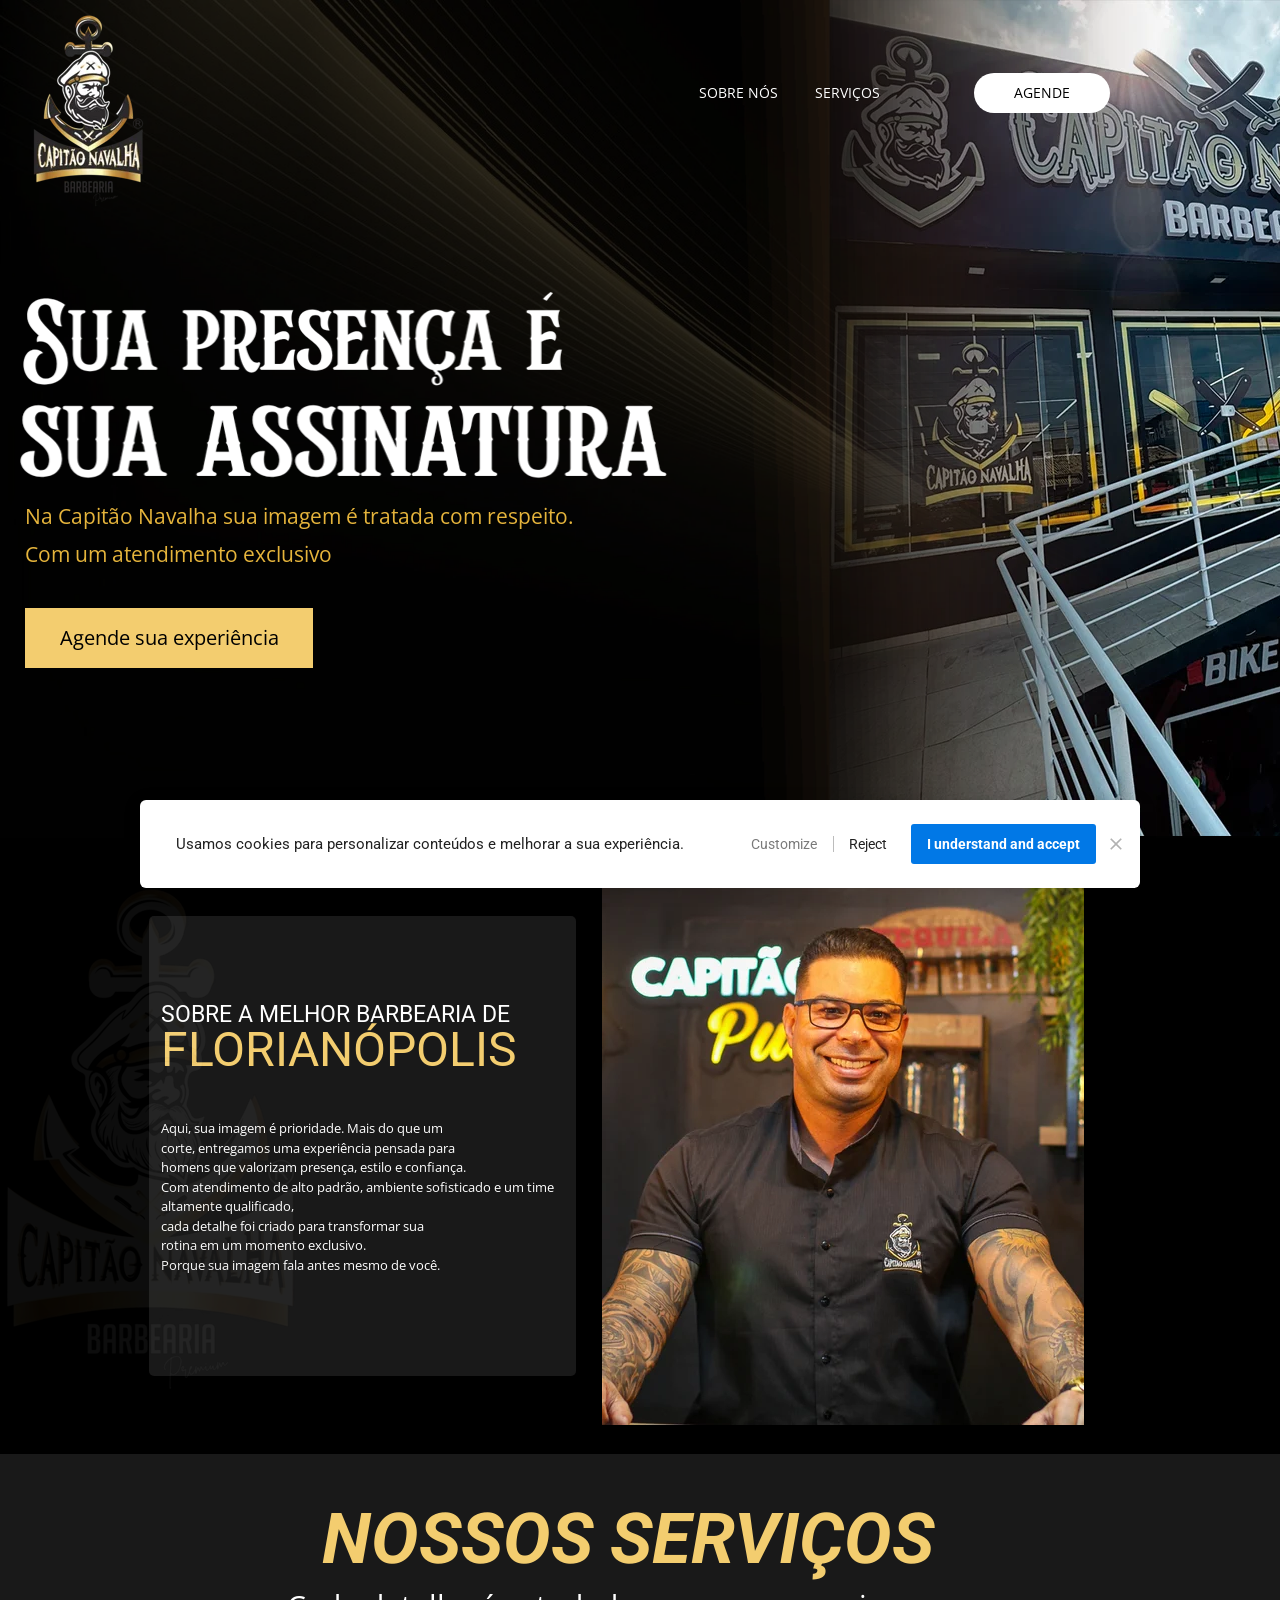
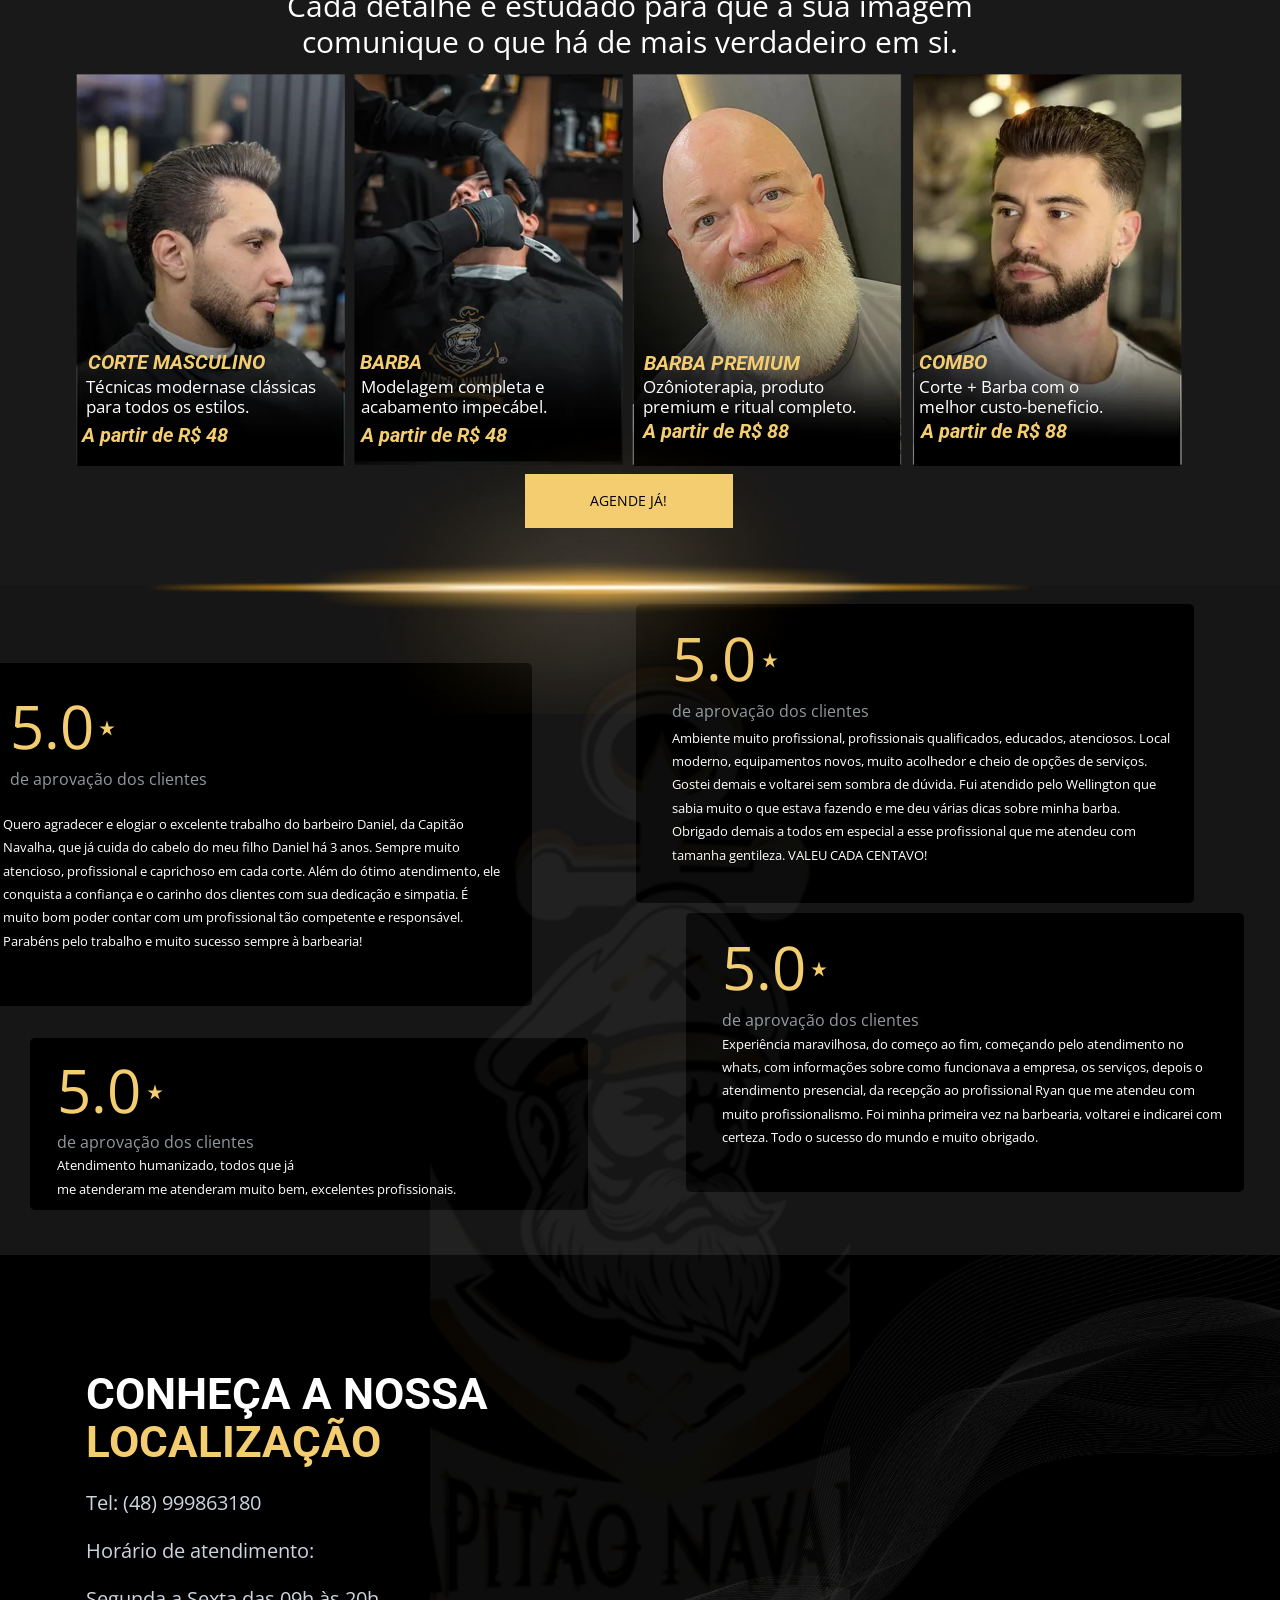
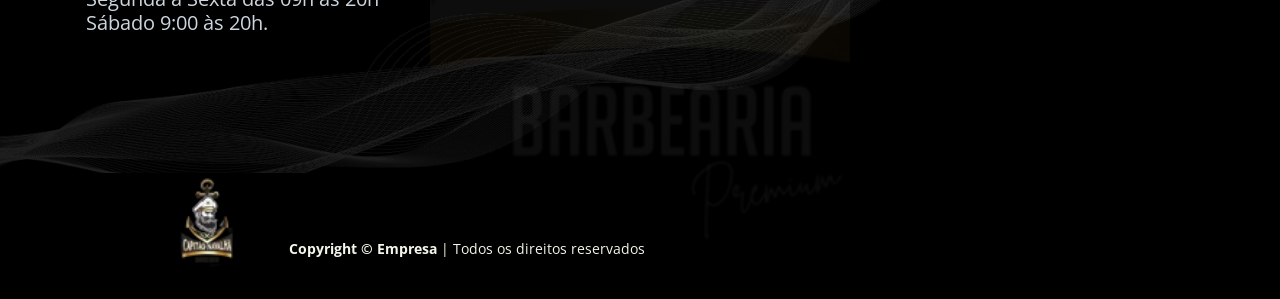
==== index.html @ 0b2a1c3b "Cópia estática da página /clube Co-Authored-By: Claude Opus 5.5 <noreply@anthropic.com> Claude-Sessi" ====
<!DOCTYPE html><html lang="pt-BR" ><head><title>Barbearia Capitã Navalha</title><meta name="viewport" content="width=device-width, initial-scale=1, maximum-scale=1, user-scalable=no, shrink-to-fit=no"><meta name="text-scale" content="scale"><script>(function(){var d=document,h=d.documentElement,p=d.createElement("div");p.style.cssText="position:absolute;left:-9999px;top:-9999px;visibility:hidden;pointer-events:none;font-size:100px;line-height:normal;font-family:serif;white-space:nowrap";p.textContent="Hg";h.appendChild(p);function aplicar(){var z=parseFloat(getComputedStyle(p).fontSize)/100;if(z>1.02){h.style.setProperty("--gp-text-unzoom",String(Math.round(1e4/z)/1e4));}else{h.style.removeProperty("--gp-text-unzoom");}if(location.hash.indexOf("gpzoom")!==-1){var b=d.getElementById("gp-zoom-badge");if(!b){b=d.createElement("div");b.id="gp-zoom-badge";b.style.cssText="position:fixed;left:8px;bottom:8px;z-index:2147483647;background:#000;color:#0f0;font:12px/1.4 monospace;padding:6px 8px;border-radius:4px;pointer-events:none";h.appendChild(b);}b.textContent="z="+z.toFixed(3)+" unzoom="+(h.style.getPropertyValue("--gp-text-unzoom")||"1");}}aplicar();if(window.ResizeObserver){new ResizeObserver(aplicar).observe(p);}window.addEventListener("resize",aplicar,{passive:true});})();</script><script>(function(){if(window.__gLinkInterno)return;window.__gLinkInterno=1;var find=function(b){if(!b)return null;var k=String(b).replace(/^bloco_/,'');return document.querySelector('[data-bid="'+k+'"]')||document.getElementById(b)||document.getElementById('b_'+k)||document.getElementById(k);};document.addEventListener('click',function(e){var a=e.target&&e.target.closest?e.target.closest('.link_interno'):null;if(!a)return;var d=a.getAttribute('data-bloco'),m=a.getAttribute('data-bloco-mobile');var t=(window.innerWidth<720&&m)?(find(m)||find(d)):find(d);if(!t)return;e.preventDefault();var y=t.getBoundingClientRect().top+(window.gScrollTop?window.gScrollTop():(window.pageYOffset||0))-60;if(window.gScrollSet){window.gScrollSet(y,true);}else{window.scroll({top:y,behavior:'smooth'});}},true);})();</script><meta http-equiv="content-type" content="text/html; charset=utf-8"><meta http-equiv="X-UA-Compatible" content="IE=edge,chrome=1"><link rel="icon" href="/favicon.ico"><link rel="apple-touch-icon" href="/favicon.ico"><meta name="description" content="A navalha que é sinônimo de precisão. Em Ingleses, Florianópolis, a Capitão Navalha oferece cortes masculinos, barba e uma experiência pensada pra quem não aceita o comum. Um espaço que une técnica, atitude e cuidado pra homens que levam a própria imagem a sério."><meta name="keywords" content="barbearia em Florianópolis, barbearia Ingleses, barbearia perto de mim, Capitão Navalha barbearia, melhor barbearia Florianópolis, barbearia por assinatura"><meta name="robots" content="noindex" /><meta property="og:locale" content="pt_BR"><meta property="og:type" content="article"><meta property="og:title" content=""><meta property="og:description" content=""><meta property="og:site_name" content=""><meta property="og:url" content="https://www.capitaonavalhabarbearia.com.br/clube"><script type="application/ld+json">{"@context":"https://schema.org","@graph":[{"@type":"WebPage","@id":"https://www.capitaonavalhabarbearia.com.br/clube#webpage","url":"https://www.capitaonavalhabarbearia.com.br/clube","name":"Barbearia Capitã Navalha","description":"A navalha que é sinônimo de precisão. Em Ingleses, Florianópolis, a Capitão Navalha oferece cortes masculinos, barba e uma experiência pensada pra quem não aceita o comum. Um espaço que une técnica, atitude e cuidado pra homens que levam a própria imagem a sério.","inLanguage":"pt-BR","isPartOf":{"@id":"https://www.capitaonavalhabarbearia.com.br/#website"}},{"@type":"WebSite","@id":"https://www.capitaonavalhabarbearia.com.br/#website","url":"https://www.capitaonavalhabarbearia.com.br/"}]}</script><link rel="preconnect" href="https://fonts.googleapis.com"><link rel="dns-prefetch" href="https://fonts.googleapis.com"><link rel="preconnect" href="https://fonts.gstatic.com" crossorigin><link rel="dns-prefetch" href="https://fonts.gstatic.com"><link rel="preload" as="style" href="https://fonts.googleapis.com/css2?family=Roboto:ital,wght@0,400;0,600;0,700;1,400;1,600;1,700&family=Open+Sans:ital,wght@0,400;0,600;0,700;1,400;1,600;1,700&display=swap" onload="this.onload=null;this.rel='stylesheet'"><style id="css_desktop" type="text/css" media="all">@font-face{font-family:"Roboto Fallback";font-weight:100 500;src:local("Arial"),local("Helvetica Neue"),local("Helvetica");size-adjust:89.37%;ascent-override:103.81%;descent-override:27.32%;line-gap-override:0%;}@font-face{font-family:"Roboto Fallback";font-weight:600 900;src:local("Arial Bold"),local("Arial-BoldMT"),local("Helvetica Neue Bold"),local("Helvetica-Bold");size-adjust:88.15%;ascent-override:105.24%;descent-override:27.69%;line-gap-override:0%;}@font-face{font-family:"Roboto Fallback Android";font-weight:100 500;src:local("Roboto");size-adjust:97%;ascent-override:95.64%;descent-override:25.17%;line-gap-override:0%;}@font-face{font-family:"Roboto Fallback Android";font-weight:600 900;src:local("Roboto Bold"),local("Roboto-Bold");size-adjust:95.43%;ascent-override:97.22%;descent-override:25.58%;line-gap-override:0%;}@font-face{font-family:"Open Sans Fallback";font-weight:100 500;src:local("Arial"),local("Helvetica Neue"),local("Helvetica");size-adjust:90.79%;ascent-override:117.73%;descent-override:32.27%;line-gap-override:0%;}@font-face{font-family:"Open Sans Fallback";font-weight:600 900;src:local("Arial Bold"),local("Arial-BoldMT"),local("Helvetica Neue Bold"),local("Helvetica-Bold");size-adjust:89.55%;ascent-override:119.36%;descent-override:32.72%;line-gap-override:0%;}@font-face{font-family:"Open Sans Fallback Android";font-weight:100 500;src:local("Roboto");size-adjust:98.54%;ascent-override:108.47%;descent-override:29.73%;line-gap-override:0%;}@font-face{font-family:"Open Sans Fallback Android";font-weight:600 900;src:local("Roboto Bold"),local("Roboto-Bold");size-adjust:97.25%;ascent-override:109.9%;descent-override:30.12%;line-gap-override:0%;} html,body,div,span,applet,object,iframe,h1,h2,h3,h4,h5,h6,p,blockquote,pre,a,abbr,acronym,address,big,cite,code,del,dfn,em,img,ins,kbd,q,s,samp,small,strike,strong,sub,sup,tt,var,b,u,i,center,dl,dt,dd,ol,ul,li,fieldset,form,label,legend,table,caption,tbody,tfoot,thead,tr,th,td,article,aside,canvas,details,embed,figure,figcaption,footer,header,hgroup,menu,nav,output,ruby,section,summary,time,mark,audio,video{margin:0;padding:0;border:0;vertical-align:baseline;background:none repeat scroll 0 0 transparent;font-family:inherit;font-size:100%;font-style:inherit;font-weight:inherit;outline:0;} html,body{width:100%;-moz-text-size-adjust:100%;-ms-text-size-adjust:100%;-webkit-text-size-adjust:100%;text-size-adjust:100%;font-family:"Open Sans","Open Sans Fallback","Open Sans Fallback Android",sans-serif;font-style:normal;font-weight:400;} input,.select,textarea,input:hover,.select-hover,textarea:hover,input:focus,.select-focus,textarea:focus,input:disabled,.select-disabled,textarea:disabled{background:inherit;outline:0;-webkit-box-shadow:none;box-shadow:none;border:0;-webkit-box-sizing:border-box;-khtml-box-sizing:border-box;-ms-box-sizing:border-box;box-sizing:border-box;-webkit-transition:all .25s ease-out;-o-transition:all .25s ease-out;transition:all .25s ease-out;} form textarea,form input,form option{font-family:"Open Sans","Open Sans Fallback","Open Sans Fallback Android",sans-serif;font-style:normal;font-weight:400;color:inherit;} html{font-size:calc(10px * var(--gp-text-unzoom,1));font-family:sans-serif;height:-webkit-fill-available;height:-moz-fill-available;height:-o-fill-available;height:-ms-fill-available;transform-origin:left top;-webkit-transform-origin:left top;-ms-transform-origin:left top;-moz-transform-origin:left top;-o-transform-origin:left top;} body{color:rgba(0,0,0,0.87);height:auto;min-width:320px;overflow-x:hidden;overflow-y:scroll;font-size:calc(10px * var(--gp-text-unzoom,1));} article,aside,details,figcaption,figure,footer,header,hgroup,menu,nav,section{display:block} ol,ul{list-style:none} a{margin:0;padding:0;font-size:100%;vertical-align:baseline;background:transparent} .preload *{-webkit-transition:none!important;-moz-transition:none!important;-o-transition:none!important;transition:none!important} b,strong{font-weight:bold;} i,em{font-style:italic;} s{text-decoration:line-through;} a:hover{text-decoration:underline;color:inherit;}  .body_bloquear{width:100%;height:100%;overflow-y:scroll;overflow-x:hidden;position:absolute;top:0;left:0;bottom:0;right:0;} .site_borrar{-webkit-filter:blur(2px);filter:blur(2px);pointer-events:none;-ms-touch-action:none;touch-action:none;height:100%;width:100%;position:fixed;} .gpc-e .c *{-webkit-box-sizing:border-box;box-sizing:border-box;outline:0;font-smoothing:antialiased;-webkit-font-smoothing:antialiased;-moz-osx-font-smoothing:antialiased;} .gpc-e .c *:where(:not([class*="typography-"])){line-height:inherit;} .gpc-b{width:100%;min-height:40px;-webkit-box-sizing:border-box;-moz-box-sizing:border-box;box-sizing:border-box;position:relative; background-color:#fff;border-width:0px;border-style:solid;border-color:rgb(0,0,0);border-right:0 none!important;border-left:0 none!important;background-size:auto;background-repeat:no-repeat;background-position:50%;} .gpc-b_sobreposicao{background-color:#fff;top:0;bottom:0;left:0;right:0;position:absolute;z-index:0;width:100%;height:100%;pointer-events:none;opacity:0;} .gpc-e{position:absolute;-webkit-box-sizing:border-box;-moz-box-sizing:border-box;box-sizing:border-box;} .gpc-e .c{position:relative;width:100%;height:100%;-webkit-box-sizing:border-box;box-sizing:border-box;background-size:cover;background-repeat:no-repeat;background-position:50%;opacity:1;-o-tab-size:4;tab-size:4;-moz-tab-size:4;white-space:pre-wrap;word-wrap:break-word;float:left;transition-property:background-color,color,opacity,transform;} .gpc-e.e_html .c{word-break:break-word;white-space:normal;} .gpc-e.e_linha_horizontal{height:auto!important;} .gpc-e.e_linha_horizontal .c{margin:auto 0;width:100%;display:block;border-left:0 none;border-right:0 none;border-top:0 none;margin:5px 0;} .gpc-e.e_linha_vertical{width:auto!important;} .gpc-e.e_linha_vertical .c{margin:0 auto;height:100%;width:auto;display:block;margin:0 5px;} .gpc-e.e_caixa .c{width:100%;height:100%;-webkit-box-sizing:border-box;box-sizing:border-box;-webkit-background-size:auto auto;background-size:auto;background-repeat:no-repeat;background-position:50%;border-top-left-radius:0px;border-top-right-radius:0px;border-bottom-left-radius:0px;border-bottom-right-radius:0px;} .gpc-e.e_circulo .c{width:100%;height:100%;-webkit-box-sizing:border-box;box-sizing:border-box;-webkit-background-size:auto auto;background-size:auto;background-repeat:no-repeat;background-position:50%;} .centralizar{position:relative;width:960px;margin:0 auto;-webkit-box-sizing:border-box;box-sizing:border-box;text-align:left;} .gpc-e.dm{display:none} .gpc-e.dd,.gpc-e.dd.gpc-e.dm{display:block} .gpc-e.esconder_desktop,.gpc-e.gpc-e.dd.esconder_desktop,.gpc-e.gpc-e.dm.esconder_desktop,.gpc-b.esconder_desktop{display:none;} @media all and (max-width:800px){ .gpc-e.esconder_desktop,.gpc-e.gpc-e.dd.esconder_desktop,.gpc-e.gpc-e.dm.esconder_desktop,.gpc-b.esconder_desktop{display:block;} .gpc-e.esconder_mobile,.gpc-b.esconder_mobile{display:none!important} .gpc-e.dd{display:none} .gpc-e.dm,.gpc-e.dd.gpc-e.dm{display:block} } #site{min-width:980px;overflow:hidden;} .link_popup,.link_interno,.link_externo{cursor:pointer} .gpc-e .c.e_botao{cursor:pointer;user-select:none;-webkit-transition:transform,background-color,color,opacity .25s ease-out;-o-transition:transform,background-color,color,opacity .25s ease-out;transition:transform,background-color,color,opacity .25s ease-out;overflow:hidden;line-height:1.3;text-decoration:none;background-color:rgb(30,136,229);background-image:none;color:rgb(255,255,255);border:0px;border-radius:3px;text-align:center;white-space:normal;padding:0 8px;align-content:center;display:-webkit-box;display:-webkit-flex;display:-ms-flexbox;display:flex;-webkit-box-direction:normal;-webkit-flex-direction:column;-ms-flex-direction:column;flex-direction:column;-webkit-box-align:center;-webkit-align-items:center;-ms-flex-align:center;align-items:center;-webkit-box-pack:center;-webkit-justify-content:center;-ms-flex-pack:center;justify-content:center;flex-wrap:nowrap;} .gpc-e .c .gpc_botao span{-webkit-transition:color,opacity .25s ease-out;-o-transition:color,opacity .25s ease-out;transition:color,opacity .25s ease-out;} .gpc-e .c.e_botao.sombra_botao,.gpc-e .c .gpc_botao span.sombra_botao{-moz-box-shadow:0 1px 3px rgba(1,1,1,.5);box-shadow:0 1px 3px rgba(1,1,1,.5);} .gpc-e .c.e_botao.sombra_3d,.gpc-e .c .gpc_botao span.sombra_3d{height:calc(100% - 5px)} .gpc-e .c.e_html blockquote{display:none} .gpc-e .c.e_html .fb-comments{width:100%!important;height:100%!important;} .gpc-e .c.e_html iframe{max-width:100%!important;max-height:100%!important;} .gpc-e .c.link_interno{cursor:pointer} .e_circulo{border-radius:50%} .gpc-e.e_imagem .c .imagem_fundo{width:100%;height:100%;background-repeat:no-repeat;border:0px transparent solid;border-radius:inherit;object-fit:cover;object-position:center;} .gpc-e.e_imagem .c picture{display:block;overflow:hidden;width:100%;height:100%;position:relative;} option:disabled{display:none} .gpc-e.e_video .c{width:100%;height:100%;}  @keyframes se_key{0%{opacity:.5;}100%{opacity:1;}} @-o-keyframes se_key{0%{opacity:.5;}100%{opacity:1;}} @-ms-keyframes se_key{0%{opacity:.5;}100%{opacity:1;}} @-moz-keyframes se_key{0%{opacity:.5;}100%{opacity:1;}} @-webkit-keyframes se_key{0%{opacity:.5;}100%{opacity:1;}} .se_imagem .c,.se_video,.se_fonte,.se_caixa .c,.se_contador span,.se_slider .imagem{color:transparent!important;background:rgba(128,128,128,.05);background-repeat:no-repeat;background-image:none!important;animation:.8s ease infinite alternate se_key;-webkit-animation:.8s ease infinite alternate se_key;-o-animation:.8s ease infinite alternate se_key;text-shadow:none!important;} .se_imagem .c{filter:none!important;} .gpc-e.se_video{overflow:hidden;} .se_fonte *{color:transparent!important;text-shadow:none!important;} .se_fonte input,.se_fonte select,.se_fonte textarea,.se_fonte label{opacity:0!important;-moz-opacity:0;filter:alpha(opacity=0);-ms-filter:"alpha(Opacity=0)";transition:0 none;} .ll_background{background-image:none!important;} .gpc-e a:link,.gpc-e a:visited,.gpc-e a{text-decoration:none;} .gpc-e.e_titulo a:hover,.gpc-e.e_texto a:hover,.gpc-e.e_titulo a:hover *,.gpc-e.e_texto a:hover *{text-decoration:underline;text-decoration-color:currentColor;} .aviso_fundo{opacity:0;-moz-opacity:0;filter:alpha(opacity=0);-ms-filter:"alpha(Opacity=0)";position:fixed;top:0;bottom:0;left:0;right:0;background:rgba(0,0,0,.84);z-index:100000;-webkit-transition:all 200ms ease;-moz-transition:all 200ms ease;-ms-transition:all 200ms ease;-o-transition:all 200ms ease;transition:all 200ms ease;} .aviso_texto{opacity:0;-moz-opacity:0;filter:alpha(opacity=0);-ms-filter:"alpha(Opacity=0)";position:fixed;margin:auto;left:0;right:0;color:#fff;top:0;bottom:0;z-index:100001;text-align:center;vertical-align:middle;font-size:50px;line-height:2;-webkit-transition:all 200ms ease;-moz-transition:all 200ms ease;-ms-transition:all 200ms ease;-o-transition:all 200ms ease;transition:all 200ms ease;font-family:"",sans-serif;font-style:normal;font-weight:bold;display:flex;flex-direction:row;flex-wrap:nowrap;justify-content:center;align-items:center;align-content:center;} .aviso_texto_carregando{width:60px;aspect-ratio:2;--_g:no-repeat radial-gradient(circle closest-side,#f9f9f9 84%,#0000);background:var(--_g) 0% 50%,var(--_g) 50% 50%,var(--_g) 100% 50%;background-size:calc(100%/3) 50%;animation:l3 1s infinite linear;position:fixed;margin:auto;left:0;right:0;top:0;bottom:0;} @keyframes l3{ 20%{background-position:0% 0%,50% 50%,100% 50%} 40%{background-position:0% 100%,50% 0%,100% 50%} 60%{background-position:0% 50%,50% 100%,100% 0%} 80%{background-position:0% 50%,50% 50%,100% 100%} } .mostrar_aviso{opacity:1;-moz-opacity:1;filter:alpha(opacity=100);-ms-filter:"alpha(Opacity=100)"} .esconder{display:none} .video-background{pointer-events:none;width:100%;height:100%;z-index:0;} .video-background iframe{width:140%;height:150%;margin:-18% -20%;} body .gm_fundo{position:absolute;bottom:0;} @media all and (max-width:800px){ .aviso_texto{font-size:35px;} #site{min-width:360px;} .centralizar{width:360px;} .gpc_modal{min-width:175px!important;} } ::-webkit-scrollbar{width:6px;height:6px;background-color:#f9f9f9;} ::-webkit-scrollbar-track{background-color:#f9f9f9;} ::-webkit-scrollbar-thumb{background-color:rgba(0,0,0,0.24);border-radius:6px;-webkit-border-radius:6px;} ::-webkit-scrollbar-thumb:hover{background-color:rgba(0,0,0,0.38);} .carregando{width:30px;height:30px;margin:auto;top:0;bottom:0;right:0;left:0;position:absolute;background-size:30px;background-repeat:no-repeat;background-position:center;background-image:url("[data-uri]");}  @supports (-webkit-marquee-repetition:infinite) and (object-fit:fill){.gpc-e .c{word-break:break-word;white-space:normal;}} @media not all and (min-resolution:.001dpcm){@media{.gpc-e .c{word-break:break-word;white-space:normal;}}}  .e_animacoes{opacity:0;-moz-opacity:0;filter:alpha(opacity=0);-ms-filter:"alpha(Opacity=0)";}  :where(.gpc-e.e_botao *){font-family:"Open Sans","Open Sans Fallback","Open Sans Fallback Android",sans-serif;font-style:normal;font-weight:400;} @media all and (max-width:800px){:where(.gpc-e.e_botao *){font-family:"Open Sans","Open Sans Fallback","Open Sans Fallback Android",sans-serif;font-style:normal;font-weight:400;}}         .gpc-e.e_html{transform:none!important;} .gpc-e.e_html .c,.gpc-e.e_html .c *{will-change:auto;} .gp-page{isolation:isolate;}.gp-page *{box-sizing:border-box;}.gp-page .block{position:relative;width:100%;}.gp-page .block>.overlay{position:absolute;top:0;left:0;right:0;bottom:0;z-index:0;}.gp-page .block>.center{position:relative;width:980px;margin:0 auto;height:100%;}.gp-page .element{position:absolute;z-index:0;}.gp-page .e_animacoes{opacity:0;}#e_3589933_1_177997451587679199{width:136px;height:40.2px;left:824.049px;top:73.1187px;transform:translate(0px,0px);z-index:2198}#e_3589933_1_177997451587679199 .gpr2{background:var(--g-color-base);text-decoration:none;float:left;z-index:2198;color:var(--g-color-base-text);text-align:center;border-radius:var(--g-border-large-radius);border-width:0;border-style:var(--g-border-large-style);border-color:var(--g-border-large-color)}#e_3589933_1_177997451587679199 .gpr2:hover{background-color:var(--g-color-primary);color:var(--g-color-primary-text)}#e_3589933_1_177997451587679199 .gpr2:hover span{color:var(--g-color-primary-text)}#e_3589933_1_177997451587697899 .c .imagem_fundo{position:relative;}#e_3589933_1_177997451587697899 .c picture img{object-fit:cover}#e_3589933_1_177997451587697899 .c .imagem_fundo.fallback_background{background-position:-58px -25px;background-size:247px 247px;background-image:url(/assets/editor/94834-095df312f68f9edefce0312d747ef24f.png) !important}#e_3589933_1_177997451587697899{height:205px;width:135px;left:-124.625px;top:7.85px;z-index:2199;transform:translate(0px,0px)}#e_3589933_1_177997451587697899 .gpr4{z-index:2199;filter:hue-rotate(0deg) saturate(1) brightness(1) contrast(1) invert(0) sepia(0) blur(0px) grayscale(0)}#e_3589933_1_177997451587669741{width:91px;left:548.956px;top:79.2063px;z-index:2200;transform:translate(0px,0px)}#e_3589933_1_177997451587669741 .gpr6{text-align:left;opacity:1;z-index:2200}#e_3589933_1_177997451587669741 .gpr7{color:var(--g-color-base)}#e_3589933_1_177997451587670454{width:92px;left:664.956px;top:79.2063px;z-index:2201;transform:translate(0px,0px)}#e_3589933_1_177997451587670454 .gpr9{text-align:left;opacity:1;z-index:2201}#e_3589933_1_177997451587670454 .gpr10{color:var(--g-color-base)}#e_3589933_1_177997451587617176{left:-124.643px;top:498.339px;z-index:2202;width:583.645px;transform:translate(0px,0px)}#e_3589933_1_177997451587617176 .gpr12{z-index:2202;text-align:left}#e_3589933_1_177997451587617176 .gpr13{color:var(--g-color-custom-0)}#e_3589933_1_177997451587617176 .gpr14{color:var(--g-color-custom-0)}#e_3589933_1_177997451587611309{left:-124.643px;top:608.264px;z-index:2203;width:287.483px;height:59.6663px;transform:translate(0px,0px)}#e_3589933_1_177997451587611309 .gpr16{background:var(--g-color-primary);text-decoration:none;float:left;z-index:2203;color:var(--g-color-primary-text);text-align:center;border-radius:0px}#e_3589933_1_177997451587611309 .gpr16:hover{background-color:var(--g-color-base);color:var(--g-color-base-text)}#e_3589933_1_177997451587611309 .gpr16:hover span{color:var(--g-color-base-text)}#e_3589933_1_177997451587684516 .c .imagem_fundo{position:relative;}#e_3589933_1_177997451587684516 .c picture img{object-fit:cover}#e_3589933_1_177997451587684516 .c .imagem_fundo.fallback_background{background-position:-205px -255px;background-size:1261px 841px;background-image:url(/assets/editor/94834-9816a0ccdcbc9296d488e620d6b38864.png) !important}#e_3589933_1_177997451587684516{z-index:2204;left:-133.789px;top:261.995px;width:583.95px;height:132.45px;transform:translate(0px,0px)}#e_3589933_1_177997451587684516 .gpr18{z-index:2204;filter:hue-rotate(0deg) saturate(1) brightness(1) contrast(1) invert(0) sepia(0) blur(0px) grayscale(0)}#e_3589933_1_177997451587649113 .c .imagem_fundo{position:relative;}#e_3589933_1_177997451587649113 .c picture img{object-fit:cover}#e_3589933_1_177997451587649113 .c .imagem_fundo.fallback_background{background-position:-240px -490px;background-size:1472px 983px;background-image:url(/assets/editor/94834-9816a0ccdcbc9296d488e620d6b38864.png) !important}#e_3589933_1_177997451587649113{z-index:2205;left:-141.8px;top:386.825px;width:681.85px;height:148.55px;transform:translate(0px,0px)}#e_3589933_1_177997451587649113 .gpr20{z-index:2205;filter:hue-rotate(0deg) saturate(1) brightness(1) contrast(1) invert(0) sepia(0) blur(0px) grayscale(0)}#e_3589933_1_177997465731482127 .c .imagem_fundo{position:relative;}#e_3589933_1_177997465731482127 .c picture img{object-fit:fill}#e_3589933_1_177997465731482127 .c .imagem_fundo.fallback_background{background-position:0px 0px;background-size:836px 836px;background-image:url(/assets/editor/94834-b8b4b1a5c21b4b3afad31fd7caec2bc0.png) !important}#e_3589933_1_177997465731482127{z-index:1;height:836px;width:836px;left:459px;top:0px;transform:translate(0px,0px)}#e_3589933_1_177997465731482127 .gpr22{z-index:1;filter:hue-rotate(0deg) saturate(1) brightness(1) contrast(1) invert(0) sepia(0) blur(0px) grayscale(0)}#b_3589933_1_177997451587632654{background:var(--g-color-custom-4);height:838px;background-image:url(/assets/img/8.png);background-position:1.4635% 12.0219%;background-size:cover;background-repeat:no-repeat;background-attachment:scroll;overflow:visible}#b_3589933_1_177997451587632654.fallback_background{background-position:1.4635% 12.0219%;background-size:cover;background-image:url(/assets/editor/94834-00dfa1122a8582320f7718d0be00a348.png) !important}#b_3589933_1_177997451587632654 .gpr24{background:var(--g-color-base);opacity:0}#e_3589933_1_177997454217968211{width:427px;height:460px;left:-0.7px;top:78px;transform:translate(0px,0px);z-index:2133}#e_3589933_1_177997454217968211 .gpr26{background:var(--g-color-muted);z-index:2133;opacity:1;filter:hue-rotate(0deg) saturate(1) brightness(1) contrast(1) invert(0) sepia(0) blur(0px) grayscale(0);background-size:cover;background-position:50% 50%;background-repeat:no-repeat;border-radius:var(--g-border-small-radius);border-width:0;border-style:var(--g-border-small-style);border-color:var(--g-border-small-color)}#e_3589933_1_177997454217943751{left:10.779px;top:165.209px;z-index:2134;width:367px;transform:translate(0px,0px)}#e_3589933_1_177997454217943751 .gpr28{text-align:left;opacity:1;z-index:2134}#e_3589933_1_177997454217943751 .gpr29{color:var(--g-color-base)}#e_3589933_1_177997454217960252{left:10.754px;top:281.291px;z-index:2135;width:404px;transform:translate(0px,0px)}#e_3589933_1_177997454217960252 .gpr31{text-align:left;opacity:1;z-index:2135}#e_3589933_1_177997454217960252 .gpr32{color:var(--g-color-base)}#e_3589933_1_177997454217960252 .gpr33{color:var(--g-color-base)}#e_3589933_1_177997454217960252 .gpr34{color:var(--g-color-base)}#e_3589933_1_177997454217960252 .gpr35{color:var(--g-color-base)}#e_3589933_1_177997454217960252 .gpr36{color:var(--g-color-base)}#e_3589933_1_177997454217960252 .gpr37{color:var(--g-color-base)}#e_3589933_1_177997454217960252 .gpr38{color:var(--g-color-base)}#e_3589933_1_177997454217960252 .gpr39{color:var(--g-color-base)}#e_3589933_1_177997454217960252 .gpr40{color:var(--g-color-base)}#e_3589933_1_177997454217960252 .gpr41{color:var(--g-color-base)}#e_3589933_1_177997454217968292{left:10.78px;top:188.255px;z-index:2136;width:375px;transform:translate(0px,0px)}#e_3589933_1_177997454217968292 .gpr43{text-align:left;opacity:1;z-index:2136}#e_3589933_1_177997454217968292 .gpr44{color:var(--g-color-primary)}#e_3589933_1_177997492961954313{z-index:2271;width:482px;height:570px;left:452px;top:16.5px;transform:translate(0px,0px)}#e_3589933_1_177997492961954313 .gpr46{z-index:2271;filter:hue-rotate(0deg) saturate(1) brightness(1) contrast(1) invert(0) sepia(0) blur(0px) grayscale(0)}#e_3589933_1_177997492961954313 .gpr47{background:var(--g-color-base);display:block;font-size:calc(24px * var(--gp-text-unzoom,1));height:24px;color:var(--g-color-base-text);border-color:var(--g-color-custom-3) var(--g-color-base-text) var(--g-color-custom-3) var(--g-color-custom-3)}#e_3589933_1_177997492961954313 .gpr48{background:var(--g-color-base);display:block;font-size:calc(24px * var(--gp-text-unzoom,1));height:24px;color:var(--g-color-base-text);border-color:var(--g-color-custom-3) var(--g-color-base-text) var(--g-color-custom-3) var(--g-color-custom-3)}#e_3589933_1_177997492961954313 .gpr49{background-image:url(/assets/img/9.png);opacity:0;width:100%;transition:linear;transform:matrix(1,0,0,1,-482,0)}#gsi_imagem_1779997158969.fallback_background{background-image:url(/assets/editor/94834-980a0b258bc61bc53dc203889ec5bc7a.png) !important}#e_3589933_1_177997492961954313 .gpr50{background-image:url(/assets/img/11.jpeg);opacity:1;transition:transform 400ms linear;width:100%;transform:matrix(1,0,0,1,0,0)}#gsi_imagem_3589933_1_1779974929619543131.fallback_background{background-image:url(/assets/editor/94834-a34af8e26b8be513197458bbc6d26437.jpeg) !important}#e_3589933_1_177997492961954313 .gpr51{background-image:url(/assets/img/13.png);opacity:0;transition:linear;width:100%;transform:matrix(1,0,0,1,482,0)}#gsi_imagem_1779975409891.fallback_background{background-image:url(/assets/editor/94834-6937e1dc2d646be1f490ae327471b99a.png) !important}#e_3589933_1_177997492961954313 .gpr52{background-image:url(/assets/img/15.png);opacity:0;transition:linear;width:100%;transform:matrix(1,0,0,1,-482,0)}#gsi_imagem_1779997989636.fallback_background{background-image:url(/assets/editor/94834-9fca2f9eade92419c85bc5bd84d21b56.png) !important}#e_3589933_1_177997492961954313 .gpr53{background-image:url(/assets/img/17.png);opacity:0;transition:linear;width:100%;transform:matrix(1,0,0,1,-482,0)}#gsi_imagem_1779997104326.fallback_background{background-image:url(/assets/editor/94834-e85290f1e6c0596e61c79afe61dfa273.png) !important}#e_3589933_1_177997492961954313 .gpr54{background-image:url(/assets/img/19.png);opacity:0;transition:linear;width:100%;transform:matrix(1,0,0,1,-482,0)}#gsi_imagem_1779997110705.fallback_background{background-image:url(/assets/editor/94834-8cf56e01d2f6fe5f84e1498958325c6a.png) !important}#e_3589933_1_177997492961954313 .gpr55{background-image:url(/assets/img/21.png);opacity:0;transition:linear;width:100%;transform:matrix(1,0,0,1,-482,0)}#gsi_imagem_1779997118212.fallback_background{background-image:url(/assets/editor/94834-f0521b9572fd868363079085a9bfceb5.png) !important}#e_3589933_1_177997492961954313 .gpr56{background-image:url(/assets/img/23.png);opacity:0;transition:linear;width:100%;transform:matrix(1,0,0,1,-482,0)}#gsi_imagem_1779997125085.fallback_background{background-image:url(/assets/editor/94834-886bd356efdf90e3d6aad9b4dc2d0471.png) !important}#e_3589933_1_177997492961954313 .gpr57{background-image:url(/assets/img/25.png);opacity:0;transition:linear;width:100%;transform:matrix(1,0,0,1,-482,0)}#gsi_imagem_1779975402708.fallback_background{background-image:url(/assets/editor/94834-6a69b10858d296d19b9140615148a5b1.png) !important}#e_3589933_1_177997492961954313 .gpr58{background-image:url(/assets/img/27.png);opacity:0;transition:linear;width:100%;transform:matrix(1,0,0,1,-482,0)}#gsi_imagem_1779997133414.fallback_background{background-image:url(/assets/editor/94834-5672cb8dda57334ba13e5bf30dff0a0f.png) !important}#e_3589933_1_177997492961954313 .gpr59{background-image:url(/assets/img/29.png);opacity:0;transition:linear;width:100%;transform:matrix(1,0,0,1,-482,0)}#gsi_imagem_1779997140133.fallback_background{background-image:url(/assets/editor/94834-6d708388ce13a534f53bf25732011d48.png) !important}#e_3589933_1_177997492961954313 .gpr60{background-image:url(/assets/img/31.png);opacity:1;width:100%;transition:transform 400ms linear;transform:matrix(1,0,0,1,-482,0)}#gsi_imagem_1779997151964.fallback_background{background-image:url(/assets/editor/94834-8de06c71f55cd22885c0cf9b91723cd3.png) !important}#e_3589933_1_177997492961954313 .gpr61{z-index:2271}#e_3589933_1_177997650388107051 .c .imagem_fundo{position:relative;}#e_3589933_1_177997650388107051 .c picture img{object-fit:fill}#e_3589933_1_177997650388107051 .c .imagem_fundo.fallback_background{background-position:0px 0px;background-size:546px 546px;background-image:url(/assets/editor/94834-6d3b9de0017f7ba904e561fcce6231e6.png) !important}#e_3589933_1_177997650388107051{z-index:2277;height:546px;width:546px;left:-267.1px;top:16.55px;transform:translate(0px,0px)}#e_3589933_1_177997650388107051 .gpr63{z-index:2277;filter:hue-rotate(0deg) saturate(1) brightness(1) contrast(1) invert(0) sepia(0) blur(0px) grayscale(0);opacity:0.05}#b_3589933_1_177997454217997236{background:var(--g-color-custom-4);height:616px;overflow:visible}#b_3589933_1_177997454217997236 .gpr65{background:var(--g-color-base);opacity:0}#e_3589933_1_177997457034937212{left:-115.435px;top:34.7176px;z-index:2208;width:1187.07px;transform:translate(0px,0px)}#e_3589933_1_177997457034937212 .gpr67{z-index:2208;text-align:center}#e_3589933_1_177997457034937212 .gpr68{color:var(--g-color-primary)}#e_3589933_1_177997457034933886{left:44.0395px;top:133.932px;z-index:2211;width:871.959px;transform:translate(0px,0px)}#e_3589933_1_177997457034933886 .gpr70{z-index:2211;text-align:center}#e_3589933_1_177997457034933886 .gpr71{color:var(--g-color-base)}#e_3589933_1_177997457034933886 .gpr72{color:var(--g-color-base)}@keyframes e_3589933_1_177997457034906038_animacao{0%{transform:rotateY(-100deg);transform-origin:center;opacity:0;}100%{transform:rotateY(0deg);transform-origin:center;opacity:1;}}#e_3589933_1_177997457034906038{left:375.063px;top:619.883px;z-index:2212;width:207.904px;height:53.975px;transform:translate(0px,0px)}#e_3589933_1_177997457034906038 .gpr74{background:var(--g-color-primary);text-decoration:none;float:left;z-index:2212;color:var(--g-color-primary-text);text-align:center;border-radius:0px}#e_3589933_1_177997457034906038 .gpr74:hover{background-color:var(--g-color-custom-4);color:var(--g-color-custom-4-text)}#e_3589933_1_177997457034906038 .gpr74:hover span{color:var(--g-color-custom-4-text)}#e_3589933_1_177997457034900316 .c .imagem_fundo{position:relative;}#e_3589933_1_177997457034900316 .c picture img{object-fit:cover}#e_3589933_1_177997457034900316 .c .imagem_fundo.fallback_background{background-position:0px -21px;background-size:1136px 445px;background-image:url(/assets/editor/94834-f603eb348c0aa2db2176278acddea264.png) !important}#e_3589933_1_177997457034900316{z-index:2209;left:-89.331px;top:213.994px;width:1136px;height:398px;transform:translate(0px,0px)}#e_3589933_1_177997457034900316 .gpr76{z-index:2209;filter:hue-rotate(0deg) saturate(1) brightness(1) contrast(1) invert(0) sepia(0) blur(0px) grayscale(0)}#e_3589933_1_177997457034931137{left:-63.697px;top:522.588px;z-index:2213;width:277.864px;transform:translate(0px,0px)}#e_3589933_1_177997457034931137 .gpr78{text-align:left;opacity:1;z-index:2213}#e_3589933_1_177997457034931137 .gpr79{color:var(--g-color-base)}#e_3589933_1_177997457034931137 .gpr80{color:var(--g-color-base)}#e_3589933_1_177997457034931137 .gpr81{color:var(--g-color-base)}#e_3589933_1_177997457034931137 .gpr82{color:var(--g-color-base)}#e_3589933_1_177997457034931137 .gpr83{color:var(--g-color-base)}#e_3589933_1_177997457034931137 .gpr84{color:var(--g-color-base)}#e_3589933_1_177997457034907943 .c .imagem_fundo{position:relative;}#e_3589933_1_177997457034907943 .c picture img{object-fit:cover}#e_3589933_1_177997457034907943 .c .imagem_fundo.fallback_background{background-position:0px -22px;background-size:1081px 432px;background-image:url(/assets/editor/94834-7afdc934b07879619d14c27171e6de76.png) !important}#e_3589933_1_177997457034907943{z-index:2210;height:337.95px;width:1080.95px;left:-80.55px;top:522.25px;transform:translate(0px,0px)}#e_3589933_1_177997457034907943 .gpr86{z-index:2210;filter:hue-rotate(0deg) saturate(1) brightness(1) contrast(1) invert(0) sepia(0) blur(0px) grayscale(0)}#e_3589933_1_177997457034934128{left:210.725px;top:522.603px;z-index:2214;width:277.864px;transform:translate(0px,0px)}#e_3589933_1_177997457034934128 .gpr88{text-align:left;opacity:1;z-index:2214}#e_3589933_1_177997457034934128 .gpr89{color:var(--g-color-base)}#e_3589933_1_177997457034934128 .gpr90{color:var(--g-color-base)}#e_3589933_1_177997457034934128 .gpr91{color:var(--g-color-base)}#e_3589933_1_177997457034918405{left:492.647px;top:522.6px;z-index:2215;width:277.864px;transform:translate(0px,0px)}#e_3589933_1_177997457034918405 .gpr93{text-align:left;opacity:1;z-index:2215}#e_3589933_1_177997457034918405 .gpr94{color:var(--g-color-base)}#e_3589933_1_177997457034918405 .gpr95{color:var(--g-color-base)}#e_3589933_1_177997457034989963{left:768.767px;top:522.609px;z-index:2216;width:277.864px;transform:translate(0px,0px)}#e_3589933_1_177997457034989963 .gpr97{text-align:left;opacity:1;z-index:2216}#e_3589933_1_177997457034989963 .gpr98{color:var(--g-color-base)}#e_3589933_1_177997457034989963 .gpr99{color:var(--g-color-base)}#e_3589933_1_177997457034989963 .gpr100{color:var(--g-color-base)}#e_3589933_1_177997457034931927{left:-61.697px;top:494.038px;z-index:2217;width:186.839px;transform:translate(0px,0px)}#e_3589933_1_177997457034931927 .gpr102{z-index:2217;text-align:left}#e_3589933_1_177997457034931927 .gpr103{color:var(--g-color-primary)}#e_3589933_1_177997457034939665{left:209.711px;top:494.049px;z-index:2218;width:186.839px;transform:translate(0px,0px)}#e_3589933_1_177997457034939665 .gpr105{z-index:2218;text-align:left}#e_3589933_1_177997457034939665 .gpr106{color:var(--g-color-primary)}#e_3589933_1_177997457034900823{left:493.637px;top:495.052px;z-index:2219;width:186.839px;transform:translate(0px,0px)}#e_3589933_1_177997457034900823 .gpr108{z-index:2219;text-align:left}#e_3589933_1_177997457034900823 .gpr109{color:var(--g-color-primary)}#e_3589933_1_177997457034941724{left:768.559px;top:494.057px;z-index:2220;width:186.839px;transform:translate(0px,0px)}#e_3589933_1_177997457034941724 .gpr111{z-index:2220;text-align:left}#e_3589933_1_177997457034941724 .gpr112{color:var(--g-color-primary)}#e_3589933_1_177997574980085299{left:-67.707px;top:567.106px;z-index:2273;width:186.839px;transform:translate(0px,0px)}#e_3589933_1_177997574980085299 .gpr114{z-index:2273;text-align:left}#e_3589933_1_177997574980085299 .gpr115{color:var(--g-color-primary)}#e_3589933_1_177997577524598267{left:210.517px;top:567.106px;z-index:2274;width:186.839px;transform:translate(0px,0px)}#e_3589933_1_177997577524598267 .gpr117{z-index:2274;text-align:left}#e_3589933_1_177997577524598267 .gpr118{color:var(--g-color-primary)}#e_3589933_1_177997578419169316{left:493.332px;top:562.69px;z-index:2275;width:186.839px;transform:translate(0px,0px)}#e_3589933_1_177997578419169316 .gpr120{z-index:2275;text-align:left}#e_3589933_1_177997578419169316 .gpr121{color:var(--g-color-primary)}#e_3589933_1_177997580232244346{left:770.767px;top:562.69px;z-index:2276;width:186.839px;transform:translate(0px,0px)}#e_3589933_1_177997580232244346 .gpr123{z-index:2276;text-align:left}#e_3589933_1_177997580232244346 .gpr124{color:var(--g-color-primary)}#e_3589933_1_178000244479892798 .c .imagem_fundo{position:relative;}#e_3589933_1_178000244479892798 .c picture img{object-fit:cover}#e_3589933_1_178000244479892798 .c .imagem_fundo.fallback_background{background-position:0px 0px;background-size:1289.9px 505.625px;background-image:url(/assets/editor/94834-c45710b3adb208dddf9f0fcd92826488.png) !important}#e_3589933_1_178000244479892798{z-index:2279;left:-185.275px;top:177.375px;width:1289.9px;height:452.184px;transform:translate(0px,0px)}#e_3589933_1_178000244479892798 .gpr126{z-index:2279;filter:hue-rotate(0deg) saturate(1) brightness(1) contrast(1) invert(0) sepia(0) blur(0px) grayscale(0)}#e_3589933_1_178000244479892798{display:none;}#e_3589933_1_178000247206771257 .c .imagem_fundo{position:relative;}#e_3589933_1_178000247206771257 .c picture img{object-fit:cover}#e_3589933_1_178000247206771257 .c .imagem_fundo.fallback_background{background-position:0px 0px;background-size:1289.9px 505.625px;background-image:url(/assets/editor/94834-c45710b3adb208dddf9f0fcd92826488.png) !important}#e_3589933_1_178000247206771257{z-index:2280;left:-185.275px;top:197.375px;width:1289.9px;height:452.184px;transform:translate(0px,0px)}#e_3589933_1_178000247206771257 .gpr128{z-index:2280;filter:hue-rotate(0deg) saturate(1) brightness(1) contrast(1) invert(0) sepia(0) blur(0px) grayscale(0)}#e_3589933_1_178000247206771257{display:none;}#b_3589933_1_177997457034929103{background:var(--g-color-muted);height:730.562px;overflow:visible}#b_3589933_1_177997457034929103 .gpr130{background:var(--g-color-base);opacity:0}#e_3589933_1_177997458924579342{left:-175.7px;top:78.5px;z-index:2169;width:558px;height:343px;transform:translate(0px,0px)}#e_3589933_1_177997458924579342 .gpr132{background:var(--g-color-custom-4);z-index:2169;opacity:1;filter:hue-rotate(0deg) saturate(1) brightness(1) contrast(1) invert(0) sepia(0) blur(0px) grayscale(0);background-size:cover;background-position:50% 50%;background-repeat:no-repeat;border-radius:var(--g-border-small-radius);border-width:0;border-style:var(--g-border-small-style);border-color:var(--g-border-small-color)}#e_3589933_1_177997458924559226{left:-140.5px;top:87.3px;z-index:2170;width:177px;transform:translate(0px,0px)}#e_3589933_1_177997458924559226 .gpr134{z-index:2170;text-align:left}#e_3589933_1_177997458924559226 .gpr135{color:var(--g-color-primary)}#e_3589933_1_177997458924590372{left:-140.5px;top:179.979px;z-index:2171;width:271.2px;transform:translate(0px,0px)}#e_3589933_1_177997458924590372 .gpr137{z-index:2171;text-align:left}#e_3589933_1_177997458924590372 .gpr138{color:var(--g-color-custom-9)}#e_3589933_1_177997458924528415{left:-52.006px;top:134.543px;z-index:2172;width:18px;height:18px;transform:translate(0px,0px);color:var(--g-color-primary)}#e_3589933_1_177997458924528415 .gpr140{z-index:2172;line-height:18px;font-size:calc(18px * var(--gp-text-unzoom,1));transform:scale(1,1)}#e_3589933_1_177997458924528415 .gpr140:hover{color:var(--g-color-primary)}#e_3589933_1_177997458924528415 .gpr140 *{font-size:calc(18px * var(--gp-text-unzoom,1))!important;line-height:18px!important}#e_3589933_1_177997458924553163{left:-146.7px;top:228.232px;z-index:2173;width:500px;transform:translate(0px,0px)}#e_3589933_1_177997458924553163 .gpr142{z-index:2173;text-align:left}#e_3589933_1_177997458924553163 .gpr143{color:var(--g-color-base)}#e_3589933_1_177997458924537063{left:486px;top:19.666px;z-index:2174;width:558px;height:299px;transform:translate(0px,0px)}#e_3589933_1_177997458924537063 .gpr145{background:var(--g-color-custom-4);z-index:2174;opacity:1;filter:hue-rotate(0deg) saturate(1) brightness(1) contrast(1) invert(0) sepia(0) blur(0px) grayscale(0);background-size:cover;background-position:50% 50%;background-repeat:no-repeat;border-radius:var(--g-border-small-radius);border-width:0;border-style:var(--g-border-small-style);border-color:var(--g-border-small-color)}#e_3589933_1_177997458924581426{left:522.2px;top:19.666px;z-index:2175;width:177px;transform:translate(0px,0px)}#e_3589933_1_177997458924581426 .gpr147{z-index:2175;text-align:left}#e_3589933_1_177997458924581426 .gpr148{color:var(--g-color-primary)}#e_3589933_1_177997458924515214{left:522.2px;top:112.345px;z-index:2176;width:271.2px;transform:translate(0px,0px)}#e_3589933_1_177997458924515214 .gpr150{z-index:2176;text-align:left}#e_3589933_1_177997458924515214 .gpr151{color:var(--g-color-custom-9)}#e_3589933_1_177997458924531536{left:610.694px;top:66.909px;z-index:2177;width:18px;height:18px;transform:translate(0px,0px);color:var(--g-color-primary)}#e_3589933_1_177997458924531536 .gpr153{z-index:2177;line-height:18px;font-size:calc(18px * var(--gp-text-unzoom,1));transform:scale(1,1)}#e_3589933_1_177997458924531536 .gpr153:hover{color:var(--g-color-primary)}#e_3589933_1_177997458924531536 .gpr153 *{font-size:calc(18px * var(--gp-text-unzoom,1))!important;line-height:18px!important}#e_3589933_1_177997458924529691{left:522.2px;top:142.032px;z-index:2178;width:503px;transform:translate(0px,0px)}#e_3589933_1_177997458924529691 .gpr155{z-index:2178;text-align:left}#e_3589933_1_177997458924529691 .gpr156{color:var(--g-color-base)}#e_3589933_1_177997458924509095{left:535.6px;top:328.706px;z-index:2179;width:558px;height:279px;transform:translate(0px,0px)}#e_3589933_1_177997458924509095 .gpr158{background:var(--g-color-custom-4);z-index:2179;opacity:1;filter:hue-rotate(0deg) saturate(1) brightness(1) contrast(1) invert(0) sepia(0) blur(0px) grayscale(0);background-size:cover;background-position:50% 50%;background-repeat:no-repeat;border-radius:var(--g-border-small-radius);border-width:0;border-style:var(--g-border-small-style);border-color:var(--g-border-small-color)}#e_3589933_1_177997458924533722{left:572px;top:328.706px;z-index:2180;width:177px;transform:translate(0px,0px)}#e_3589933_1_177997458924533722 .gpr160{z-index:2180;text-align:left}#e_3589933_1_177997458924533722 .gpr161{color:var(--g-color-primary)}#e_3589933_1_177997458924509546{left:572px;top:421.385px;z-index:2181;width:271.2px;transform:translate(0px,0px)}#e_3589933_1_177997458924509546 .gpr163{z-index:2181;text-align:left}#e_3589933_1_177997458924509546 .gpr164{color:var(--g-color-custom-9)}#e_3589933_1_177997458924516282{left:660.494px;top:375.949px;z-index:2182;width:18px;height:18px;transform:translate(0px,0px);color:var(--g-color-primary)}#e_3589933_1_177997458924516282 .gpr166{z-index:2182;line-height:18px;font-size:calc(18px * var(--gp-text-unzoom,1));transform:scale(1,1)}#e_3589933_1_177997458924516282 .gpr166:hover{color:var(--g-color-primary)}#e_3589933_1_177997458924516282 .gpr166 *{font-size:calc(18px * var(--gp-text-unzoom,1))!important;line-height:18px!important}#e_3589933_1_177997458924595114{left:572px;top:448.063px;z-index:2183;width:503px;transform:translate(0px,0px)}#e_3589933_1_177997458924595114 .gpr168{z-index:2183;text-align:left}#e_3589933_1_177997458924595114 .gpr169{color:var(--g-color-base)}#e_3589933_1_177997458924570818{left:-120.1px;top:453.771px;z-index:2184;width:558px;height:172px;transform:translate(0px,0px)}#e_3589933_1_177997458924570818 .gpr171{background:var(--g-color-custom-4);z-index:2184;opacity:1;filter:hue-rotate(0deg) saturate(1) brightness(1) contrast(1) invert(0) sepia(0) blur(0px) grayscale(0);background-size:cover;background-position:50% 50%;background-repeat:no-repeat;border-radius:var(--g-border-small-radius);border-width:0;border-style:var(--g-border-small-style);border-color:var(--g-border-small-color)}#e_3589933_1_177997458924581105{left:-92.6px;top:451.171px;z-index:2185;width:177px;transform:translate(0px,0px)}#e_3589933_1_177997458924581105 .gpr173{z-index:2185;text-align:left}#e_3589933_1_177997458924581105 .gpr174{color:var(--g-color-primary)}#e_3589933_1_177997458924560772{left:-92.6px;top:543.851px;z-index:2186;width:271.2px;transform:translate(0px,0px)}#e_3589933_1_177997458924560772 .gpr176{z-index:2186;text-align:left}#e_3589933_1_177997458924560772 .gpr177{color:var(--g-color-custom-9)}#e_3589933_1_177997458924591227{left:-4.106px;top:498.414px;z-index:2187;width:18px;height:18px;transform:translate(0px,0px);color:var(--g-color-primary)}#e_3589933_1_177997458924591227 .gpr179{z-index:2187;line-height:18px;font-size:calc(18px * var(--gp-text-unzoom,1));transform:scale(1,1)}#e_3589933_1_177997458924591227 .gpr179:hover{color:var(--g-color-base)}#e_3589933_1_177997458924591227 .gpr179 *{font-size:calc(18px * var(--gp-text-unzoom,1))!important;line-height:18px!important}#e_3589933_1_177997458924541811{left:-92.6px;top:569.829px;z-index:2188;width:503px;transform:translate(0px,0px)}#e_3589933_1_177997458924541811 .gpr181{z-index:2188;text-align:left}#e_3589933_1_177997458924541811 .gpr182{color:var(--g-color-base)}#e_3589933_1_177997458924541811 .gpr183{color:var(--g-color-base)}#e_3589933_1_177997596984406171 .c .imagem_fundo{position:relative;}#e_3589933_1_177997596984406171 .c picture img{object-fit:cover}#e_3589933_1_177997596984406171 .c .imagem_fundo.fallback_background{background-position:-862px 0px;background-size:1282.1px 1282.1px;background-image:url(/assets/editor/94834-6d3b9de0017f7ba904e561fcce6231e6.png) !important}#e_3589933_1_177997596984406171{z-index:2248;height:1282px;width:420px;left:280px;top:0px;transform:translate(0px,0px)}#e_3589933_1_177997596984406171 .gpr185{z-index:2248;filter:hue-rotate(0deg) saturate(1) brightness(1) contrast(1) invert(0) sepia(0) blur(0px) grayscale(0);opacity:0.05}#b_3589933_1_177997458924527058{background:var(--g-color-custom-5);height:670px;overflow:visible}#b_3589933_1_177997458924527058 .gpr187{background:var(--g-color-base);opacity:0}#e_3589933_1_177997591026562449{left:-63.612px;top:115.371px;z-index:2190;width:508px;transform:translate(0px,0px)}#e_3589933_1_177997591026562449 .gpr189{text-align:left;opacity:1;z-index:2190}#e_3589933_1_177997591026562449 .gpr190{color:var(--g-color-base)}#e_3589933_1_177997591026562449 .gpr191{color:var(--g-color-primary)}#e_3589933_1_177997591026562256{left:-63.587px;top:236.292px;z-index:2192;width:479.425px;transform:translate(0px,0px)}#e_3589933_1_177997591026562256 .gpr193{z-index:2192;text-align:left}#e_3589933_1_177997591026562256 .gpr194{color:var(--g-color-custom-2)}#e_3589933_1_177997591026562256 .gpr195{color:var(--g-color-custom-2)}#e_3589933_1_177997591026562256 .gpr196{color:var(--g-color-custom-2)}#e_3589933_1_177997591026562256 .gpr197{color:var(--g-color-custom-2)}#e_3589933_1_177997591026562256 .gpr198{color:var(--g-color-custom-2)}#e_3589933_1_177997619782733517{z-index:2274;width:532px;height:384px;left:415.8px;top:66.575px;transform:translate(0px,0px)}#e_3589933_1_177997619782733517 .gpr200{z-index:2274}#b_3589933_1_177997591026570105{background:var(--g-color-custom-4);height:518px;background-image:url(/assets/img/44.jpg);background-position:42.4454% 0%;background-size:cover;background-repeat:no-repeat;overflow:visible}#b_3589933_1_177997591026570105.fallback_background{background-position:42.4454% 0%;background-size:cover;background-image:url(/assets/editor/1-f560b534a4bbc749c309717dbdb7611b.jpg) !important}#b_3589933_1_177997591026570105 .gpr202{background:var(--g-color-base);opacity:0}#e_3589933_1_177997460762472944{width:436px;left:139.026px;top:66.2258px;transform:translate(0px,0px);z-index:2196}#e_3589933_1_177997460762472944 .gpr204{z-index:2196;text-align:left}#e_3589933_1_177997460762472944 .gpr205{color:var(--g-color-custom-1)}#e_3589933_1_177997460762472944 .gpr206{color:var(--g-color-custom-1)}#e_3589933_1_177997460762472944 .gpr207{color:var(--g-color-custom-1)}#e_3589933_1_177997460762421085 .c .imagem_fundo{position:relative;}#e_3589933_1_177997460762421085 .c picture img{object-fit:cover}#e_3589933_1_177997460762421085 .c .imagem_fundo.fallback_background{background-position:0px 0px;background-size:116px 116px;background-image:url(/assets/editor/94834-095df312f68f9edefce0312d747ef24f.png) !important}#e_3589933_1_177997460762421085{z-index:2197;height:99px;width:116px;left:0px;top:0.055px;transform:translate(0px,0px)}#e_3589933_1_177997460762421085 .gpr209{z-index:2197;filter:hue-rotate(0deg) saturate(1) brightness(1) contrast(1) invert(0) sepia(0) blur(0px) grayscale(0)}#b_3589933_1_177997460762457687{background:var(--g-color-custom-4);height:126px;overflow:visible}#b_3589933_1_177997460762457687 .gpr211{background:var(--g-color-base);opacity:0}.gpc-blocos_bloco_elemento.elemento_imagem .conteudo{overflow:hidden;border:0px solid #a3bac6;float:left;}.gpc-blocos_bloco_elemento.elemento_imagem .imagem_fundo>a{display:block;width:100%;height:100%;}.gpc-blocos_bloco_elemento.elemento_linha_horizontal .conteudo{margin:auto 0;width:100%;display:block;border-left:0 none;border-right:0 none;border-top:0 none;margin:5px 0;}.gpc-blocos_bloco_elemento.elemento_linha_vertical .conteudo{margin:0 auto;height:100%;display:block;margin:0 5px;width:auto;}.gpc-blocos_bloco_elemento.elemento_circulo .conteudo{border-radius:50%;}.gpc-blocos_bloco_elemento.elemento_botao .conteudo{float:left;line-height:1.3;text-align:center;white-space:normal;overflow:hidden;display:-webkit-box;display:-webkit-flex;display:-ms-flexbox;display:flex;-webkit-box-orient:vertical;-webkit-box-direction:normal;-webkit-flex-direction:column;-ms-flex-direction:column;flex-direction:column;-webkit-box-align:center;-webkit-align-items:center;-ms-flex-align:center;align-items:center;-webkit-box-pack:center;-webkit-justify-content:center;-ms-flex-pack:center;justify-content:center;}.gpc-blocos_bloco_elemento.elemento_botao .conteudo span{width:100%;-webkit-box-sizing:border-box;box-sizing:border-box;}.gpc-blocos_bloco_elemento .conteudo.sombra_3d{height:calc(100% - 5px);}.gpc-blocos_bloco_elemento b,.gpc-blocos_bloco_elemento strong,.gpc-blocos_bloco_elemento b *,.gpc-blocos_bloco_elemento strong *{font-weight:var(--gp-bold-weight,bold);-webkit-text-stroke:var(--gp-bold-stroke,0) currentColor;font-style:inherit;}.gpc-blocos_bloco_elemento em,.gpc-blocos_bloco_elemento i,.gpc-blocos_bloco_elemento em *,.gpc-blocos_bloco_elemento i *{font-style:italic;}.gpc-blocos_bloco_elemento s,.gpc-blocos_bloco_elemento strike,.gpc-blocos_bloco_elemento del{text-decoration:line-through;font-weight:inherit;font-style:inherit;}.gpc-blocos_bloco_elemento.elemento_faq .gac-item_conteudo{height:0;overflow:hidden;}.gpc-blocos_bloco_elemento.elemento_faq .gac-item_conteudo p,.gpc-blocos_bloco_elemento.elemento_faq .gac-item_conteudo ol,.gpc-blocos_bloco_elemento.elemento_faq .gac-item_conteudo ul{opacity:0;-webkit-transition:opacity .1s ease;-o-transition:opacity .1s ease;transition:opacity .1s ease;}.gpc-blocos_bloco_elemento.elemento_faq .gac-item.gac-aberto .gac-item_conteudo p,.gpc-blocos_bloco_elemento.elemento_faq .gac-item.gac-aberto .gac-item_conteudo ol,.gpc-blocos_bloco_elemento.elemento_faq .gac-item.gac-aberto .gac-item_conteudo ul{opacity:1;}.gpc-blocos_bloco_elemento.elemento_titulo .conteudo u,.gpc-blocos_bloco_elemento.elemento_texto .conteudo u{text-decoration:underline;font-weight:inherit;}.gpc-blocos_bloco_elemento.elemento_titulo .conteudo,.gpc-blocos_bloco_elemento.elemento_texto .conteudo *{word-break:break-word;}.gpc-blocos_bloco_elemento.elemento_titulo .conteudo a,.gpc-blocos_bloco_elemento.elemento_titulo .conteudo a:link,.gpc-blocos_bloco_elemento.elemento_titulo .conteudo a:visited,.gpc-blocos_bloco_elemento.elemento_titulo .conteudo a:hover,.gpc-blocos_bloco_elemento.elemento_texto .conteudo a,.gpc-blocos_bloco_elemento.elemento_texto .conteudo a:link,.gpc-blocos_bloco_elemento.elemento_texto .conteudo a:visited,.gpc-blocos_bloco_elemento.elemento_texto .conteudo a:hover{color:inherit;font-weight:inherit;font-style:inherit;}.gpc-blocos_bloco_elemento a,.gpc-blocos_bloco_elemento a:link,.gpc-blocos_bloco_elemento a:visited{text-decoration:none;}.gpc-blocos_bloco_elemento.elemento_titulo .conteudo a:hover,.gpc-blocos_bloco_elemento.elemento_texto .conteudo a:hover,.gpc-blocos_bloco_elemento.elemento_titulo .conteudo a:hover *,.gpc-blocos_bloco_elemento.elemento_texto .conteudo a:hover *{text-decoration:underline;text-decoration-color:currentColor;}.link_popup,.link_interno,.link_externo{cursor:pointer;}.gpc-blocos_bloco_elemento.elemento_titulo .conteudo ul,.gpc-blocos_bloco_elemento.elemento_texto .conteudo ul{list-style-type:none;vertical-align:top;*display:inline;padding-left:1.5em;}.gpc-blocos_bloco_elemento.elemento_titulo .conteudo ol,.gpc-blocos_bloco_elemento.elemento_texto .conteudo ol{list-style-type:none;display:inline-block;vertical-align:top;*display:inline;counter-reset:lista_o;padding-left:1.5em;}.gpc-blocos_bloco_elemento.elemento_titulo .conteudo ul li,.gpc-blocos_bloco_elemento.elemento_titulo .conteudo ol li,.gpc-blocos_bloco_elemento.elemento_texto .conteudo ul li,.gpc-blocos_bloco_elemento.elemento_texto .conteudo ol li{position:relative;}.gpc-blocos_bloco_elemento.elemento_titulo .conteudo ul li > span:first-child:before,.gpc-blocos_bloco_elemento.elemento_titulo .conteudo ul li > font:first-child:before,.gpc-blocos_bloco_elemento.elemento_titulo .conteudo ul li > b:first-child:before,.gpc-blocos_bloco_elemento.elemento_titulo .conteudo ul li > i:first-child:before,.gpc-blocos_bloco_elemento.elemento_titulo .conteudo ul li > a:first-child:before,.gpc-blocos_bloco_elemento.elemento_titulo .conteudo ul li > u:first-child:before,.gpc-blocos_bloco_elemento.elemento_texto .conteudo ul li > span:first-child:before,.gpc-blocos_bloco_elemento.elemento_texto .conteudo ul li > font:first-child:before,.gpc-blocos_bloco_elemento.elemento_texto .conteudo ul li > b:first-child:before,.gpc-blocos_bloco_elemento.elemento_texto .conteudo ul li > i:first-child:before,.gpc-blocos_bloco_elemento.elemento_texto .conteudo ul li > a:first-child:before,.gpc-blocos_bloco_elemento.elemento_texto .conteudo ul li > u:first-child:before{display:list-item;content:"\25CF";position:absolute;float:left;left:-1.5em;top:0;width:1.5em;text-align:center;}.gpc-blocos_bloco_elemento.elemento_titulo .conteudo ol li > span:first-child:before,.gpc-blocos_bloco_elemento.elemento_titulo .conteudo ol li > font:first-child:before,.gpc-blocos_bloco_elemento.elemento_titulo .conteudo ol li > b:first-child:before,.gpc-blocos_bloco_elemento.elemento_titulo .conteudo ol li > i:first-child:before,.gpc-blocos_bloco_elemento.elemento_titulo .conteudo ol li > a:first-child:before,.gpc-blocos_bloco_elemento.elemento_titulo .conteudo ol li > u:first-child:before,.gpc-blocos_bloco_elemento.elemento_texto .conteudo ol li > span:first-child:before,.gpc-blocos_bloco_elemento.elemento_texto .conteudo ol li > font:first-child:before,.gpc-blocos_bloco_elemento.elemento_texto .conteudo ol li > b:first-child:before,.gpc-blocos_bloco_elemento.elemento_texto .conteudo ol li > i:first-child:before,.gpc-blocos_bloco_elemento.elemento_texto .conteudo ol li > a:first-child:before,.gpc-blocos_bloco_elemento.elemento_texto .conteudo ol li > u:first-child:before{counter-increment:lista_o;display:list-item;content:counter(lista_o)".";position:absolute;float:left;left:-2em;top:0;width:2em;text-align:center;}.gpc-blocos_bloco_elemento.elemento_icone .conteudo.sombra_texto{text-shadow:rgb(207,207,207) 0px 1px 3px;}.gpc-blocos_bloco_elemento.elemento_botao .conteudo.sombra_botao{box-shadow:0 1px 3px rgba(1,1,1,0.5);}.gpc-blocos_bloco_elemento.elemento_icone a,.gpc-blocos_bloco_elemento.elemento_icone a:link,.gpc-blocos_bloco_elemento.elemento_icone a:visited{color:inherit;}.gpc-blocos_bloco_elemento.elemento_icone a:hover{text-decoration:none;}.gpc-blocos_bloco_elemento.elemento_icone .conteudo.flip_y{-webkit-transform:scaleY(-1);transform:scaleY(-1);}.gpc-blocos_bloco_elemento.elemento_icone .conteudo.flip_x{-webkit-transform:scaleX(-1);transform:scaleX(-1);}.gpc-blocos_bloco_elemento.elemento_icone .conteudo.flip_x.flip_y{-webkit-transform:scale(-1);transform:scale(-1);}.gpc-blocos_bloco_elemento.elemento_icone .conteudo svg{display:block;}.gpc-blocos_bloco_elemento.elemento_icone{min-height:18px;min-width:18px;}.gpc-blocos_bloco_elemento.elemento_timer .conteudo{font-size:calc(50px * var(--gp-text-unzoom,1));}.gpc-blocos_bloco_elemento.elemento_timer .conteudo .contador{width:100%;height:100%;float:left;display:-webkit-box;display:-webkit-flex;display:-ms-flexbox;display:flex;-webkit-flex-wrap:wrap;-ms-flex-wrap:wrap;flex-wrap:wrap;-webkit-align-content:space-between;-ms-flex-line-pack:justify;align-content:space-between;font-style:normal;font-weight:normal;}.gpc-blocos_bloco_elemento.elemento_timer .conteudo .contador_timer,.gpc-blocos_bloco_elemento.elemento_timer .conteudo .contador_titulos{width:100%;display:-webkit-box;display:-webkit-flex;display:-ms-flexbox;display:flex;-webkit-box-pack:justify;-webkit-justify-content:space-between;-ms-flex-pack:justify;justify-content:space-between;-webkit-flex-wrap:nowrap;-ms-flex-wrap:nowrap;flex-wrap:nowrap;margin:auto;}.gpc-blocos_bloco_elemento.elemento_timer .conteudo .contador_titulos{font-size:22%;top:0px;height:20%;line-height:1em;text-transform:uppercase;-webkit-box-ordinal-group:2;-webkit-order:1;-ms-flex-order:1;order:1;-webkit-box-align:center;-webkit-align-items:center;-ms-flex-align:center;align-items:center;}.gpc-blocos_bloco_elemento.elemento_timer .conteudo .contador_titulos *{font-family:Arial,sans-serif;}.gpc-blocos_bloco_elemento.elemento_timer .conteudo .contador_titulos span{width:20%;text-align:center;}.gpc-blocos_bloco_elemento.elemento_timer .conteudo .contador_timer{-webkit-box-ordinal-group:3;-webkit-order:2;-ms-flex-order:2;order:2;height:78%;font-size:88%;}.gpc-blocos_bloco_elemento.elemento_timer .conteudo .contador_timer *{font-family:Roboto,"Roboto Fallback","Roboto Fallback Android",sans-serif;}.gpc-blocos_bloco_elemento.elemento_timer .conteudo .contador_separador,.gpc-blocos_bloco_elemento.elemento_timer .conteudo .contador_dias,.gpc-blocos_bloco_elemento.elemento_timer .conteudo .contador_horas,.gpc-blocos_bloco_elemento.elemento_timer .conteudo .contador_minutos,.gpc-blocos_bloco_elemento.elemento_timer .conteudo .contador_segundos{color:#fff;border-radius:4px;float:left;position:relative;text-align:center;width:20%;display:-webkit-box;display:-webkit-flex;display:-ms-flexbox;display:flex;-webkit-box-align:center;-webkit-align-items:center;-ms-flex-align:center;align-items:center;-webkit-box-pack:center;-webkit-justify-content:center;-ms-flex-pack:center;justify-content:center;}.gpc-blocos_bloco_elemento.elemento_timer .conteudo .contador_dias span,.gpc-blocos_bloco_elemento.elemento_timer .conteudo .contador_horas span,.gpc-blocos_bloco_elemento.elemento_timer .conteudo .contador_minutos span,.gpc-blocos_bloco_elemento.elemento_timer .conteudo .contador_segundos span,.gpc-blocos_bloco_elemento.elemento_timer .conteudo .contador_separador span{width:100%;}.gpc-blocos_bloco_elemento.elemento_timer .conteudo .contador_separador{background:none;border-radius:0;padding:0;height:100%;width:5%;position:relative;}.gpc-blocos_bloco_elemento.elemento_timer .conteudo .contador_separador .pontos{background:#494949;border-radius:100px;height:7%;right:0;margin:auto;left:0;position:absolute;width:30%;}.gpc-blocos_bloco_elemento.elemento_timer .conteudo .contador_separador .pontos-topo{top:34%;}.gpc-blocos_bloco_elemento.elemento_timer .conteudo .contador_separador .pontos-baixo{bottom:34%;}.gpc-blocos_bloco_elemento.elemento_timer .conteudo .contador.titulo_topo .contador_titulos{-webkit-order:1;-ms-flex-order:1;order:1;}.gpc-blocos_bloco_elemento.elemento_timer .conteudo .contador.titulo_baixo .contador_titulos{-webkit-order:2;-ms-flex-order:2;order:2;}.gpc-blocos_bloco_elemento.elemento_timer .conteudo .contador.titulo_topo .contador_timer{-webkit-order:2;-ms-flex-order:2;order:2;}.gpc-blocos_bloco_elemento.elemento_timer .conteudo .contador.titulo_baixo .contador_timer{-webkit-order:1;-ms-flex-order:1;order:1;}.gpc-blocos_bloco_elemento.elemento_timer .conteudo.horas .contador_titulos span,.gpc-blocos_bloco_elemento.elemento_timer .conteudo.horas .contador_horas,.gpc-blocos_bloco_elemento.elemento_timer .conteudo.horas .contador_minutos,.gpc-blocos_bloco_elemento.elemento_timer .conteudo.horas .contador_segundos{width:27%;}.gpc-blocos_bloco_elemento.elemento_timer .conteudo.minutos .contador_titulos span,.gpc-blocos_bloco_elemento.elemento_timer .conteudo.minutos .contador_minutos,.gpc-blocos_bloco_elemento.elemento_timer .conteudo.minutos .contador_segundos{width:43%;}.gpc-blocos_bloco_elemento.elemento_timer .conteudo .contador_titulos span.contador_separador{width:5%;}.gpc-blocos_bloco_elemento.elemento_timer .conteudo.horas .contador_separador,.gpc-blocos_bloco_elemento.elemento_timer .conteudo.horas .contador_titulos span.contador_separador{width:8%;}.gpc-blocos_bloco_elemento.elemento_timer .conteudo.horas .contador_separador .pontos{height:8%;width:29%;}.gpc-blocos_bloco_elemento.elemento_timer .conteudo.minutos .contador_separador,.gpc-blocos_bloco_elemento.elemento_timer .conteudo.minutos .contador_titulos span.contador_separador{width:10%;}.gpc-blocos_bloco_elemento.elemento_formulario .conteudo fieldset{display:-webkit-box;display:-webkit-flex;display:-ms-flexbox;display:flex;position:relative;width:100%;-webkit-flex-direction:row;-ms-flex-direction:row;flex-direction:row;-webkit-flex-wrap:wrap;-ms-flex-wrap:wrap;flex-wrap:wrap;-webkit-align-content:flex-start;-ms-flex-line-pack:start;align-content:flex-start;-webkit-box-pack:justify;-webkit-justify-content:space-between;-ms-flex-pack:justify;justify-content:space-between;-webkit-box-align:center;-webkit-align-items:center;-ms-flex-align:center;align-items:center;}.gpc-blocos_bloco_elemento.elemento_formulario .conteudo fieldset{will-change:auto;}.gpc-blocos_bloco_elemento.elemento_formulario .conteudo fieldset .gpc_campos{position:relative;padding:0 0 16px 0;-webkit-box-sizing:border-box;box-sizing:border-box;}.gpc-blocos_bloco_elemento.elemento_formulario .conteudo fieldset .gpc_campos.gpc_campos-hidden{display:none;}.gpc-blocos_bloco_elemento.elemento_formulario .conteudo fieldset .gpc_campos-100{width:100%;}.gpc-blocos_bloco_elemento.elemento_formulario .conteudo fieldset .gpc_campos-50{width:48%;}.gpc-blocos_bloco_elemento.elemento_formulario .conteudo fieldset .gpc_campos-titulo{float:left;position:relative;width:100%;line-height:1.4;font-size:calc(14px * var(--gp-text-unzoom,1));margin-bottom:4px;margin-top:0px;}.gpc-blocos_bloco_elemento.elemento_formulario .conteudo fieldset .gpc_campos-50 .gpc_campos-titulo{height:18px;overflow:hidden;-o-text-overflow:ellipsis;text-overflow:ellipsis;white-space:nowrap;}.gpc-blocos_bloco_elemento.elemento_formulario .conteudo fieldset .gpc_campos-titulo em{margin-right:4px;opacity:.25;font-style:inherit;}.gpc-blocos_bloco_elemento.elemento_formulario .conteudo fieldset .gpc_campos-titulo_descricao{margin-left:6px;}.gpc-blocos_bloco_elemento.elemento_formulario .conteudo fieldset .gpc_campos-campo{float:left;position:relative;width:100%;margin-bottom:8px;}.gpc-blocos_bloco_elemento.elemento_formulario .conteudo fieldset .gpc_campos-texto{clear:both;font-size:calc(12px * var(--gp-text-unzoom,1));line-height:16px;opacity:0.5;}.gpc-blocos_bloco_elemento.elemento_formulario .conteudo fieldset .gpc_campos_hidden{display:none;}.gpc-blocos_bloco_elemento.elemento_formulario .conteudo fieldset .gpc_campos_input{min-height:94px;}.gpc-blocos_bloco_elemento.elemento_formulario .conteudo fieldset .gpc_campos_select{min-height:94px;}.gpc-blocos_bloco_elemento.elemento_formulario .conteudo fieldset .gpc_campo{font-family:inherit;height:44px;padding:12px 8px;display:block;font-size:calc(16px * var(--gp-text-unzoom,1));line-height:16px;width:100%;font-weight:400;border-style:solid;border-width:1px;border-radius:2px;}.gpc-blocos_bloco_elemento.elemento_formulario .conteudo fieldset select.gpc_campo{padding:0 8px;padding-top:0!important;padding-bottom:0!important;}.gpc-blocos_bloco_elemento.elemento_formulario .conteudo fieldset input.gpc_campo{padding-top:0!important;padding-bottom:0!important;}.gpc-blocos_bloco_elemento.elemento_formulario .conteudo fieldset .gpc_campo:not(:placeholder-shown){-webkit-text-fill-color:currentColor!important;}.gpc-blocos_bloco_elemento.elemento_formulario .conteudo fieldset input[type="checkbox"],.gpc-blocos_bloco_elemento.elemento_formulario .conteudo fieldset input[type="radio"]{display:none;}.gpc-blocos_bloco_elemento.elemento_formulario .conteudo fieldset .gpc_campos-campo-opcao{float:left;width:100%;padding:4px 0;position:relative;}.gpc-blocos_bloco_elemento.elemento_formulario .conteudo fieldset .gpc_campos-campo-opcao label{float:left;width:100%;font-size:calc(14px * var(--gp-text-unzoom,1));padding-left:24px;-webkit-box-sizing:border-box;box-sizing:border-box;}.gpc-blocos_bloco_elemento.elemento_formulario .conteudo fieldset .gpc_campos-consentimento_lgpd .gpc_campos-campo-opcao label{padding-right:42px;}.gpc-blocos_bloco_elemento.elemento_formulario .conteudo fieldset .gpc_campos-consentimento_lgpd .gpc_campos-campo-opcao label a{color:inherit;}.gpc-blocos_bloco_elemento.elemento_formulario .conteudo fieldset .gpc_campos-consentimento_lgpd .gpc_campos-campo-opcao label a:hover{text-decoration:underline;text-decoration-color:currentColor;}.gpc-blocos_bloco_elemento.elemento_formulario .conteudo fieldset .gpc_campos-check .gpc_campos-campo-opcao label:before,.gpc-blocos_bloco_elemento.elemento_formulario .conteudo fieldset .gpc_campos-consentimento_lgpd .gpc_campos-campo-opcao label:before{background:#fff;border:1px solid #8195a8;border-radius:4px;-webkit-box-sizing:border-box;box-sizing:border-box;content:"";cursor:pointer;display:block;height:16px;left:-1px;position:absolute;top:4px;width:16px;}.gpc-blocos_bloco_elemento.elemento_formulario .conteudo fieldset .gpc_campos-check .gpc_campos-campo-opcao label:after,.gpc-blocos_bloco_elemento.elemento_formulario .conteudo fieldset .gpc_campos-consentimento_lgpd .gpc_campos-campo-opcao label:after{-webkit-transform:rotate(-45deg);transform:rotate(-45deg);border:none;border-bottom:3px solid #fff;border-left:3px solid #fff;-webkit-box-sizing:border-box;box-sizing:border-box;height:5px;left:2px;top:7px;width:9px;background:transparent;content:"";opacity:0;position:absolute;}.gpc-blocos_bloco_elemento.elemento_formulario .conteudo fieldset input[type="checkbox"]:checked + label:before{background-color:#308DFC;border:0;}.gpc-blocos_bloco_elemento.elemento_formulario .conteudo fieldset input[type="checkbox"]:checked + label:after{top:9px;opacity:1;}.gpc-blocos_bloco_elemento.elemento_formulario .conteudo fieldset .gpc_campos-radio .gpc_campos-campo-opcao label:before{border-radius:8px;background:#fff;border:1px solid #8195a8;-webkit-box-sizing:border-box;box-sizing:border-box;content:"";cursor:pointer;display:block;height:16px;left:-1px;position:absolute;top:4px;width:16px;}.gpc-blocos_bloco_elemento.elemento_formulario .conteudo fieldset input[type="radio"]:checked + label:before{border:4px solid #308DFC;}.gpc-blocos_bloco_elemento.elemento_formulario .conteudo fieldset .gpc_campos-textarea .gpc_campo{height:140px;resize:none;}.gpc-blocos_bloco_elemento.elemento_formulario .conteudo fieldset .gpc_campos-input.gpc_campos-error .gpc_campo,.gpc-blocos_bloco_elemento.elemento_formulario .conteudo fieldset .gpc_campos-select.gpc_campos-error .gpc_campo,.gpc-blocos_bloco_elemento.elemento_formulario .conteudo fieldset .gpc_campos-textarea.gpc_campos-error .gpc_campo{border:1px solid red!important;}.gpc-blocos_bloco_elemento.elemento_formulario .conteudo fieldset .gpc_campos-error .gpc_campo{padding-right:44px;}.gpc-blocos_bloco_elemento.elemento_formulario .conteudo fieldset .gpc_campos-campo .gpc_campos-erro{opacity:0;pointer-events:none;position:absolute;top:0;bottom:0;right:16px;padding:0;color:red;font-size:calc(12px * var(--gp-text-unzoom,1));border-radius:4px;line-height:20px;width:28px;height:28px;margin:auto;text-align:center;-webkit-transition:all 100ms ease-out 75ms;-o-transition:all 100ms ease-out 75ms;transition:all 100ms ease-out 75ms;}.gpc-blocos_bloco_elemento.elemento_formulario .conteudo fieldset .gpc_campos-campo .gpc_campos-erro.icone_bold-aviso{background-repeat:no-repeat;background-position:center;background-image:url([data-uri]);filter:invert(26%) sepia(51%) saturate(2878%) hue-rotate(346deg) brightness(104%) contrast(97%);}.gpc-blocos_bloco_elemento.elemento_formulario .conteudo fieldset .gpc_campos.gpc_campos-error .gpc_campos-campo .gpc_campos-erro{opacity:1;pointer-events:all;}.gpc-blocos_bloco_elemento.elemento_formulario .conteudo .gpc_botao{cursor:pointer;position:absolute;left:8px;text-decoration:none;float:left;background-image:none;color:rgb(255,255,255);border:0px;border-radius:3px;font-size:calc(16px * var(--gp-text-unzoom,1));text-align:center;white-space:nowrap;height:54px;line-height:1.3;width:300px;}.gpc-blocos_bloco_elemento.elemento_formulario .conteudo .gpc_botao span{-webkit-box-sizing:border-box;box-sizing:border-box;float:left;border-radius:inherit;width:100%;min-height:100%;white-space:normal;display:-webkit-box;display:-webkit-flex;display:-ms-flexbox;display:flex;-webkit-flex-direction:column;-ms-flex-direction:column;flex-direction:column;-webkit-box-align:center;-webkit-align-items:center;-ms-flex-align:center;align-items:center;-webkit-box-pack:center;-webkit-justify-content:center;-ms-flex-pack:center;justify-content:center;padding:0 8px;line-height:1.3;}.gpc-blocos_bloco_elemento.elemento_formulario .conteudo .gpc_botao span.sombra_3d{height:calc(100% - 5px);}.gpc-blocos_bloco_elemento.elemento_faq .conteudo{border:0 solid #000;border-radius:0;}.gpc-blocos_bloco_elemento.elemento_slider .conteudo{border:0 solid #000;}.gpc-blocos_bloco_elemento.elemento_slider .conteudo.cover .gsi_imagens .imagem{background-size:cover;}.gpc-blocos_bloco_elemento.elemento_slider .conteudo.contain .gsi_imagens .imagem{background-size:contain;}.gpc-blocos_bloco_elemento.elemento_slider .conteudo.mostrar_controles .gsi_proximo,.gpc-blocos_bloco_elemento.elemento_slider .conteudo.mostrar_controles .gsi_anterior{opacity:1!important;}.gpc-blocos_bloco_elemento.elemento_slider .conteudo.mostrar_controles .gsi_proximo.esconder,.gpc-blocos_bloco_elemento.elemento_slider .conteudo.mostrar_controles .gsi_anterior.esconder{opacity:0!important;pointer-events:none;}.gp-design-root :where(h1,h2,h3,h4,h5,h6,p,figure){margin:0;}.gm :where(h1,h2,h3,h4,h5,h6,p,figure){margin:0;}.gp-design-root .conteudo{width:100%;height:100%;white-space:pre-wrap;float:none;}.gm .conteudo{width:100%;height:100%;white-space:pre-wrap;float:none;}.gp-design-root .esconder{display:none!important;}.gm .esconder{display:none!important;}.gp-design-root .imagem_fundo{width:100%;height:100%;background-repeat:no-repeat;background-size:100% 100%;border-radius:inherit;}.gm .imagem_fundo{width:100%;height:100%;background-repeat:no-repeat;background-size:100% 100%;border-radius:inherit;}.gp-design-root .gsi{width:100%;height:100%;position:relative;overflow:hidden;border-radius:inherit;}.gm .gsi{width:100%;height:100%;position:relative;overflow:hidden;border-radius:inherit;}.gp-design-root .gsi .gsi_imagens{position:relative;z-index:1;width:100%;height:100%;}.gm .gsi .gsi_imagens{position:relative;z-index:1;width:100%;height:100%;}.gp-design-root .gsi .gsi_imagens .imagem,.gp-design-root .gsi .gsi_imagens .gsi_clone{width:100%;height:100%;background-position:center center;background-repeat:no-repeat;opacity:0;position:absolute;top:0;left:0;display:block;}.gm .gsi .gsi_imagens .imagem,.gm .gsi .gsi_imagens .gsi_clone{width:100%;height:100%;background-position:center center;background-repeat:no-repeat;opacity:0;position:absolute;top:0;left:0;display:block;}.gp-design-root .gsi .gsi_proximo,.gp-design-root .gsi .gsi_anterior{background:#fff;cursor:pointer;opacity:0;position:absolute;bottom:0;top:0;margin:auto 0;padding:8px 4px;z-index:5;font-size:calc(24px * var(--gp-text-unzoom,1));height:24px;color:#000;}.gm .gsi .gsi_proximo,.gm .gsi .gsi_anterior{background:#fff;cursor:pointer;opacity:0;position:absolute;bottom:0;top:0;margin:auto 0;padding:8px 4px;z-index:5;font-size:calc(24px * var(--gp-text-unzoom,1));height:24px;color:#000;}.gp-design-root .gsi .gsi_proximo{right:0;}.gp-design-root .gsi .gsi_anterior{left:0;}.gm .gsi .gsi_proximo{right:0;}.gm .gsi .gsi_anterior{left:0;}.gp-design-root .gsi:hover .gsi_proximo,.gp-design-root .gsi:hover .gsi_anterior{opacity:1;}.gm .gsi:hover .gsi_proximo,.gm .gsi:hover .gsi_anterior{opacity:1;}.gp-design-root code.elemento_html{display:none;}.gm code.elemento_html{display:none;}.gp-design-root .elemento_protecao{position:absolute;top:0;left:0;right:0;bottom:0;display:flex;flex-direction:column;align-items:center;justify-content:center;text-align:center;box-sizing:border-box;padding:10px;z-index:6;pointer-events:none;}.gm .elemento_protecao{position:absolute;top:0;left:0;right:0;bottom:0;display:flex;flex-direction:column;align-items:center;justify-content:center;text-align:center;box-sizing:border-box;padding:10px;z-index:6;pointer-events:none;}.gp-design-root .elemento_html ~ .elemento_protecao{background:repeating-linear-gradient(45deg,#f8fafc,#f8fafc 8px,#eef2f7 8px,#eef2f7 16px);border:1px dashed #cbd5e1;border-radius:6px;color:#64748b;font-family:ui-monospace,monospace;font-size:13px;font-weight:600;}.gm .elemento_html ~ .elemento_protecao{background:repeating-linear-gradient(45deg,#f8fafc,#f8fafc 8px,#eef2f7 8px,#eef2f7 16px);border:1px dashed #cbd5e1;border-radius:6px;color:#64748b;font-family:ui-monospace,monospace;font-size:13px;font-weight:600;}.gp-design-root .elemento_protecao p{margin:4px 0 0;font-family:system-ui,sans-serif;font-size:11px;font-weight:400;max-width:90%;}.gm .elemento_protecao p{margin:4px 0 0;font-family:system-ui,sans-serif;font-size:11px;font-weight:400;max-width:90%;}:root{--g-border-none-width:0px;--g-border-none-style:solid;--g-border-none-color:var(--g-color-accent);--g-border-none-radius:0px;--g-border-small-width:1px;--g-border-small-style:solid;--g-border-small-color:var(--g-color-accent);--g-border-small-radius:4px;--g-border-medium-width:1px;--g-border-medium-style:solid;--g-border-medium-color:var(--g-color-accent);--g-border-medium-radius:8px;--g-border-large-width:1px;--g-border-large-style:solid;--g-border-large-color:var(--g-color-accent);--g-border-large-radius:12px;--g-shadow-none-x:0px;--g-shadow-none-y:0px;--g-shadow-none-blur:0px;--g-shadow-none-color:transparent;--g-shadow-small-x:0px;--g-shadow-small-y:2px;--g-shadow-small-blur:5px;--g-shadow-small-color:color-mix(in srgb,var(--g-color-muted) 20%,transparent);--g-shadow-medium-x:0px;--g-shadow-medium-y:4px;--g-shadow-medium-blur:10px;--g-shadow-medium-color:color-mix(in srgb,var(--g-color-muted) 20%,transparent);--g-shadow-large-x:0px;--g-shadow-large-y:8px;--g-shadow-large-blur:20px;--g-shadow-large-color:color-mix(in srgb,var(--g-color-muted) 20%,transparent);--g-spacing-gap-small:8px;--g-spacing-gap-medium:16px;--g-spacing-gap-large:24px;--g-spacing-padding-small:8px;--g-spacing-padding-medium:16px;--g-spacing-padding-large:24px;--g-color-base:#ffffff;--g-color-base-text:#000000;--g-color-base-hover:#ebebeb;--g-color-card:#ffffff;--g-color-card-text:#000000;--g-color-card-hover:#ebebeb;--g-color-primary:#f3cd6f;--g-color-primary-text:#000000;--g-color-primary-hover:#edb526;--g-color-secondary:#d3af37;--g-color-secondary-text:#ffffff;--g-color-secondary-hover:#9b7f22;--g-color-accent:#c5a85b;--g-color-accent-text:#000000;--g-color-accent-hover:#9b8036;--g-color-muted:#191919;--g-color-muted-text:#91999d;--g-color-muted-hover:#404040;--g-color-destructive:#ef4444;--g-color-destructive-text:#1f1f1f;--g-color-destructive-hover:#d31212;--g-color-success:#22c55e;--g-color-success-text:#1f1f1f;--g-color-success-hover:#51e186;--g-color-custom-0:#e5b43c;--g-color-custom-0-text:#000000;--g-color-custom-0-hover:#bc8e1a;--g-color-custom-1:#f4f5eb;--g-color-custom-1-text:#000000;--g-color-custom-1-hover:#e5e7d0;--g-color-custom-2:#cdd6df;--g-color-custom-2-text:#000000;--g-color-custom-2-hover:#9fb0c1;--g-color-custom-3:#bfbfbf;--g-color-custom-3-text:#000000;--g-color-custom-3-hover:#999999;--g-color-custom-4:#000000;--g-color-custom-4-text:#f3cd6f;--g-color-custom-4-hover:#141414;--g-color-custom-5:#161616;--g-color-custom-5-text:#ffffff;--g-color-custom-5-hover:#2b2b2b;--g-color-custom-6:#a3bac6;--g-color-custom-6-text:#000000;--g-color-custom-6-hover:#7597a9;--g-color-custom-7:#242424;--g-color-custom-7-text:#ffffff;--g-color-custom-7-hover:#4a4a4a;--g-color-custom-8:#c5a85b;--g-color-custom-8-text:#ffffff;--g-color-custom-8-hover:#9b8036;--g-color-custom-9:#91999d;--g-color-custom-9-text:#000000;--g-color-custom-9-hover:#697277;--g-color-neutral-light:#ffffff;--g-color-neutral-dark:#111827;--g-color-neutral-muted:#6b7280;--g-color-neutral-medium:#6b7280;--g-border-none-radius:0px 0px 0px 0px;--g-border-none-width:0px;--g-border-none-style:solid;--g-border-none-color:transparent;--g-border-small-radius:5px 5px 5px 5px;--g-border-small-width:0px;--g-border-small-style:solid;--g-border-small-color:#a3bac6;--g-border-medium-radius:10px 10px 10px 10px;--g-border-medium-width:0px;--g-border-medium-style:solid;--g-border-medium-color:var(--g-color-secondary);--g-border-large-radius:100px 100px 100px 100px;--g-border-large-width:0px;--g-border-large-style:solid;--g-border-large-color:var(--g-color-muted);--g-shadow-none-x:0px;--g-shadow-none-y:0px;--g-shadow-none-blur:0px;--g-shadow-none-color:transparent;--g-shadow-small-x:0px;--g-shadow-small-y:2px;--g-shadow-small-blur:5px;--g-shadow-small-color:color-mix(in srgb,var(--g-color-base) 10%,transparent);--g-shadow-medium-x:0px;--g-shadow-medium-y:4px;--g-shadow-medium-blur:10px;--g-shadow-medium-color:color-mix(in srgb,var(--g-color-base) 10%,transparent);--g-shadow-large-x:0px;--g-shadow-large-y:8px;--g-shadow-large-blur:20px;--g-shadow-large-color:color-mix(in srgb,var(--g-color-base) 10%,transparent);--g-spacing-gap-small:8px;--g-spacing-gap-medium:16px;--g-spacing-gap-large:24px;--g-spacing-padding-small:8px;--g-spacing-padding-medium:16px;--g-spacing-padding-large:24px;}.gp-design-root :where(p,ol,ul,pre,blockquote,h1,h2,h3,h4,h5,h6){margin:0;padding:0;font-size:inherit;font-weight:inherit;font-style:inherit;}.gp-design-root :where(.conteudo.elemento_titulo h1,.conteudo.elemento_titulo h1 *){font-family:"Roboto","Roboto Fallback","Roboto Fallback Android",sans-serif;font-style:normal;font-weight:400;}.gp-design-root :where(.conteudo.elemento_titulo h2,.conteudo.elemento_titulo h2 *){font-family:"Roboto","Roboto Fallback","Roboto Fallback Android",sans-serif;font-style:normal;font-weight:400;}.gp-design-root :where(.conteudo.elemento_titulo h3,.conteudo.elemento_titulo h3 *){font-family:"Roboto","Roboto Fallback","Roboto Fallback Android",sans-serif;font-style:normal;font-weight:400;}.gp-design-root :where(.conteudo.elemento_titulo h4,.conteudo.elemento_titulo h4 *){font-family:"Roboto","Roboto Fallback","Roboto Fallback Android",sans-serif;font-style:normal;font-weight:400;}.gp-design-root :where(.conteudo.elemento_titulo h5,.conteudo.elemento_titulo h5 *){font-family:"Roboto","Roboto Fallback","Roboto Fallback Android",sans-serif;font-style:normal;font-weight:400;}.gp-design-root :where(.conteudo.elemento_titulo h6,.conteudo.elemento_titulo h6 *){font-family:"Roboto","Roboto Fallback","Roboto Fallback Android",sans-serif;font-style:normal;font-weight:400;}.gp-design-root :where(.conteudo.elemento_texto,.conteudo.elemento_texto *){font-family:"Open Sans","Open Sans Fallback","Open Sans Fallback Android",sans-serif;font-style:normal;font-weight:inherit;}.gp-design-root :where(.conteudo.elemento_botao,.conteudo.elemento_botao *,.elemento_formulario .gpc_botao,.elemento_formulario .gpc_botao *){font-family:"Open Sans","Open Sans Fallback","Open Sans Fallback Android",sans-serif;font-style:normal;font-weight:400;}.gp-design-root .gpc-e .c.e_titulo * b,.gp-design-root .gpc-e .c.e_titulo * strong,.gp-design-root .gpc-e .c.e_texto * b,.gp-design-root .gpc-e .c.e_texto * strong{font-weight:var(--gp-bold-weight,bold);-webkit-text-stroke:var(--gp-bold-stroke,0) currentColor;font-style:inherit;}.gp-design-root :where(.conteudo.elemento_titulo,.conteudo.elemento_titulo *){font-size:calc(20px * var(--gp-typo-scale,1) * var(--gp-text-unzoom,1));line-height:1.4;}.gp-design-root :where(.conteudo.elemento_titulo h1,.conteudo.elemento_titulo h1 *){font-size:calc(23px * var(--gp-typo-scale,1) * var(--gp-text-unzoom,1));}.gp-design-root .conteudo.elemento_titulo:not([class*="typography-"]) h1,.gp-design-root .conteudo.elemento_titulo:not([class*="typography-"]) h1 *{line-height:1;}.gp-design-root :where(.conteudo.elemento_titulo h2,.conteudo.elemento_titulo h2 *){font-size:calc(20px * var(--gp-typo-scale,1) * var(--gp-text-unzoom,1));}.gp-design-root :where(.conteudo.elemento_titulo h3,.conteudo.elemento_titulo h3 *){font-size:calc(30px * var(--gp-typo-scale,1) * var(--gp-text-unzoom,1));}.gp-design-root .conteudo.elemento_titulo:not([class*="typography-"]) h3,.gp-design-root .conteudo.elemento_titulo:not([class*="typography-"]) h3 *{line-height:1.3;}.gp-design-root :where(.conteudo.elemento_titulo h4,.conteudo.elemento_titulo h4 *){font-size:calc(24px * var(--gp-typo-scale,1) * var(--gp-text-unzoom,1));}.gp-design-root .conteudo.elemento_titulo:not([class*="typography-"]) h4,.gp-design-root .conteudo.elemento_titulo:not([class*="typography-"]) h4 *{line-height:1.3;}.gp-design-root :where(.conteudo.elemento_titulo h5,.conteudo.elemento_titulo h5 *){font-size:calc(20px * var(--gp-typo-scale,1) * var(--gp-text-unzoom,1));}.gp-design-root .conteudo.elemento_titulo:not([class*="typography-"]) h5,.gp-design-root .conteudo.elemento_titulo:not([class*="typography-"]) h5 *{line-height:1.3;}.gp-design-root :where(.conteudo.elemento_titulo h6,.conteudo.elemento_titulo h6 *){font-size:calc(18px * var(--gp-typo-scale,1) * var(--gp-text-unzoom,1));}.gp-design-root .conteudo.elemento_titulo:not([class*="typography-"]) h6,.gp-design-root .conteudo.elemento_titulo:not([class*="typography-"]) h6 *{line-height:1.3;}.gp-design-root :where(.conteudo.elemento_texto,.conteudo.elemento_texto *){font-size:calc(60px * var(--gp-typo-scale,1) * var(--gp-text-unzoom,1));line-height:1.8;}.gp-design-root :where(.conteudo.elemento_texto.secondary,.conteudo.elemento_texto.secondary *){font-size:calc(17px * var(--gp-typo-scale,1) * var(--gp-text-unzoom,1));line-height:1.2;}.gp-design-root :where(.conteudo.elemento_botao,.conteudo.elemento_botao *){font-size:calc(20px * var(--gp-typo-scale,1) * var(--gp-text-unzoom,1));}.gp-design-root :where(.conteudo.elemento_botao.secondary,.conteudo.elemento_botao.secondary *){font-size:calc(14px * var(--gp-typo-scale,1) * var(--gp-text-unzoom,1));}.typography-headings-h1,.typography-headings-h1 *{font-family:"Roboto","Roboto Fallback","Roboto Fallback Android",sans-serif;font-style:normal;font-weight:400;letter-spacing:0px;font-size:calc(23px * var(--gp-typo-scale,1) * var(--gp-text-unzoom,1));line-height:1;}.typography-headings-h2,.typography-headings-h2 *{font-family:"Roboto","Roboto Fallback","Roboto Fallback Android",sans-serif;font-style:normal;font-weight:400;letter-spacing:0px;font-size:calc(20px * var(--gp-typo-scale,1) * var(--gp-text-unzoom,1));line-height:1.4;}.typography-headings-h3,.typography-headings-h3 *{font-family:"Roboto","Roboto Fallback","Roboto Fallback Android",sans-serif;font-style:normal;font-weight:400;letter-spacing:0px;font-size:calc(30px * var(--gp-typo-scale,1) * var(--gp-text-unzoom,1));line-height:1.3;}.typography-headings-h4,.typography-headings-h4 *{font-family:"Roboto","Roboto Fallback","Roboto Fallback Android",sans-serif;font-style:normal;font-weight:400;letter-spacing:0px;font-size:calc(24px * var(--gp-typo-scale,1) * var(--gp-text-unzoom,1));line-height:1.3;}.typography-headings-h5,.typography-headings-h5 *{font-family:"Roboto","Roboto Fallback","Roboto Fallback Android",sans-serif;font-style:normal;font-weight:400;letter-spacing:0px;font-size:calc(20px * var(--gp-typo-scale,1) * var(--gp-text-unzoom,1));line-height:1.3;}.typography-headings-h6,.typography-headings-h6 *{font-family:"Roboto","Roboto Fallback","Roboto Fallback Android",sans-serif;font-style:normal;font-weight:400;letter-spacing:0px;font-size:calc(18px * var(--gp-typo-scale,1) * var(--gp-text-unzoom,1));line-height:1.3;}.typography-text-large,.typography-text-large *{font-family:"Open Sans","Open Sans Fallback","Open Sans Fallback Android",sans-serif;font-style:normal;font-weight:400;letter-spacing:0px;font-size:calc(60px * var(--gp-typo-scale,1) * var(--gp-text-unzoom,1));line-height:1.8;}.gpc-blocos_bloco_elemento.elemento_formulario .conteudo fieldset .gpc_campo.typography-text-large{font-family:"Open Sans","Open Sans Fallback","Open Sans Fallback Android",sans-serif;font-style:normal;font-weight:400;letter-spacing:0px;font-size:calc(60px * var(--gp-typo-scale,1) * var(--gp-text-unzoom,1));line-height:1.8;}.gp-design-root{font-family:"Open Sans","Open Sans Fallback","Open Sans Fallback Android",sans-serif;}.typography-text-medium,.typography-text-medium *{font-family:"Open Sans","Open Sans Fallback","Open Sans Fallback Android",sans-serif;font-style:normal;font-weight:400;letter-spacing:0px;font-size:calc(17px * var(--gp-typo-scale,1) * var(--gp-text-unzoom,1));line-height:1.2;}.gpc-blocos_bloco_elemento.elemento_formulario .conteudo fieldset .gpc_campo.typography-text-medium{font-family:"Open Sans","Open Sans Fallback","Open Sans Fallback Android",sans-serif;font-style:normal;font-weight:400;letter-spacing:0px;font-size:calc(17px * var(--gp-typo-scale,1) * var(--gp-text-unzoom,1));line-height:1.2;}.typography-text-small,.typography-text-small *{font-family:"Open Sans","Open Sans Fallback","Open Sans Fallback Android",sans-serif;font-style:normal;font-weight:400;letter-spacing:0px;font-size:calc(13px * var(--gp-typo-scale,1) * var(--gp-text-unzoom,1));line-height:2;}.gpc-blocos_bloco_elemento.elemento_formulario .conteudo fieldset .gpc_campo.typography-text-small{font-family:"Open Sans","Open Sans Fallback","Open Sans Fallback Android",sans-serif;font-style:normal;font-weight:400;letter-spacing:0px;font-size:calc(13px * var(--gp-typo-scale,1) * var(--gp-text-unzoom,1));line-height:2;}.typography-button-large,.typography-button-large *{font-family:"Open Sans","Open Sans Fallback","Open Sans Fallback Android",sans-serif;font-style:normal;font-weight:400;letter-spacing:0px;font-size:calc(20px * var(--gp-typo-scale,1) * var(--gp-text-unzoom,1));}.typography-button-medium,.typography-button-medium *{font-family:"Open Sans","Open Sans Fallback","Open Sans Fallback Android",sans-serif;font-style:normal;font-weight:400;letter-spacing:0px;font-size:calc(14px * var(--gp-typo-scale,1) * var(--gp-text-unzoom,1));}.typography-button-small,.typography-button-small *{font-family:"Open Sans","Open Sans Fallback","Open Sans Fallback Android",sans-serif;font-style:normal;font-weight:400;letter-spacing:0px;font-size:calc(14px * var(--gp-typo-scale,1) * var(--gp-text-unzoom,1));}[class*="typography-custom-"],[class*="typography-custom-"] *{font-family:"Open Sans","Open Sans Fallback","Open Sans Fallback Android",sans-serif;font-size:calc(17px * var(--gp-text-unzoom,1));}.typography-custom-0,.typography-custom-0 *{font-family:"Open Sans","Open Sans Fallback","Open Sans Fallback Android",sans-serif;font-style:normal;font-weight:400;letter-spacing:0px;font-size:calc(14px * var(--gp-typo-scale,1) * var(--gp-text-unzoom,1));line-height:2;}.typography-custom-1,.typography-custom-1 *{font-family:"Open Sans","Open Sans Fallback","Open Sans Fallback Android",sans-serif;font-style:normal;font-weight:400;letter-spacing:0px;font-size:calc(21px * var(--gp-typo-scale,1) * var(--gp-text-unzoom,1));line-height:1.8;}.typography-custom-2,.typography-custom-2 *{font-family:"Open Sans","Open Sans Fallback","Open Sans Fallback Android",sans-serif;font-style:normal;font-weight:400;letter-spacing:0px;font-size:calc(13px * var(--gp-typo-scale,1) * var(--gp-text-unzoom,1));line-height:1.5;}.typography-custom-3,.typography-custom-3 *{font-family:"Roboto","Roboto Fallback","Roboto Fallback Android",sans-serif;font-style:normal;font-weight:400;letter-spacing:0px;font-size:calc(48px * var(--gp-typo-scale,1) * var(--gp-text-unzoom,1));line-height:1;}.typography-custom-4,.typography-custom-4 *{font-family:"Roboto","Roboto Fallback","Roboto Fallback Android",sans-serif;font-style:italic;font-weight:400;letter-spacing:0px;font-size:calc(71px * var(--gp-typo-scale,1) * var(--gp-text-unzoom,1));line-height:1.4;}.typography-custom-5,.typography-custom-5 *{font-family:"Open Sans","Open Sans Fallback","Open Sans Fallback Android",sans-serif;font-style:normal;font-weight:400;letter-spacing:0px;font-size:calc(30px * var(--gp-typo-scale,1) * var(--gp-text-unzoom,1));line-height:1.2;}.typography-custom-6,.typography-custom-6 *{font-family:"Roboto","Roboto Fallback","Roboto Fallback Android",sans-serif;font-style:italic;font-weight:400;letter-spacing:0px;font-size:calc(20px * var(--gp-typo-scale,1) * var(--gp-text-unzoom,1));line-height:1.4;}.typography-custom-7,.typography-custom-7 *{font-family:"Roboto","Roboto Fallback","Roboto Fallback Android",sans-serif;font-style:italic;font-weight:400;letter-spacing:0px;font-size:calc(20px * var(--gp-typo-scale,1) * var(--gp-text-unzoom,1));line-height:1.4;}.typography-custom-8,.typography-custom-8 *{font-family:"Open Sans","Open Sans Fallback","Open Sans Fallback Android",sans-serif;font-style:normal;font-weight:400;letter-spacing:0px;font-size:calc(14px * var(--gp-typo-scale,1) * var(--gp-text-unzoom,1));line-height:1.6;}.typography-custom-9,.typography-custom-9 *{font-family:"Open Sans","Open Sans Fallback","Open Sans Fallback Android",sans-serif;font-style:normal;font-weight:400;letter-spacing:0px;font-size:calc(13px * var(--gp-typo-scale,1) * var(--gp-text-unzoom,1));line-height:2;}.typography-custom-10,.typography-custom-10 *{font-family:"Roboto","Roboto Fallback","Roboto Fallback Android",sans-serif;font-style:normal;font-weight:400;letter-spacing:0px;font-size:calc(45px * var(--gp-typo-scale,1) * var(--gp-text-unzoom,1));line-height:1.4;}.typography-custom-11,.typography-custom-11 *{font-family:"Open Sans","Open Sans Fallback","Open Sans Fallback Android",sans-serif;font-style:normal;font-weight:400;letter-spacing:0px;font-size:calc(13px * var(--gp-typo-scale,1) * var(--gp-text-unzoom,1));line-height:2;}.typography-custom-12,.typography-custom-12 *{font-family:"Open Sans","Open Sans Fallback","Open Sans Fallback Android",sans-serif;font-style:normal;font-weight:400;letter-spacing:0px;font-size:calc(19px * var(--gp-typo-scale,1) * var(--gp-text-unzoom,1));}.typography-custom-13,.typography-custom-13 *{font-family:"Open Sans","Open Sans Fallback","Open Sans Fallback Android",sans-serif;font-style:normal;font-weight:400;letter-spacing:0px;font-size:calc(18px * var(--gp-typo-scale,1) * var(--gp-text-unzoom,1));line-height:2;}.typography-custom-14,.typography-custom-14 *{font-family:"Open Sans","Open Sans Fallback","Open Sans Fallback Android",sans-serif;font-style:normal;font-weight:400;letter-spacing:0px;font-size:calc(13px * var(--gp-typo-scale,1) * var(--gp-text-unzoom,1));line-height:1.3;}.typography-custom-15,.typography-custom-15 *{font-family:"Roboto","Roboto Fallback","Roboto Fallback Android",sans-serif;font-style:normal;font-weight:400;letter-spacing:0px;font-size:calc(41px * var(--gp-typo-scale,1) * var(--gp-text-unzoom,1));line-height:1.4;}.typography-custom-16,.typography-custom-16 *{font-family:"Open Sans","Open Sans Fallback","Open Sans Fallback Android",sans-serif;font-style:normal;font-weight:400;letter-spacing:0px;font-size:calc(16px * var(--gp-typo-scale,1) * var(--gp-text-unzoom,1));line-height:1.8;}.typography-custom-17,.typography-custom-17 *{font-family:"Open Sans","Open Sans Fallback","Open Sans Fallback Android",sans-serif;font-style:normal;font-weight:400;letter-spacing:0px;font-size:calc(13px * var(--gp-typo-scale,1) * var(--gp-text-unzoom,1));line-height:1.8;}.typography-custom-18,.typography-custom-18 *{font-family:"Open Sans","Open Sans Fallback","Open Sans Fallback Android",sans-serif;font-style:normal;font-weight:400;letter-spacing:0px;font-size:calc(13px * var(--gp-typo-scale,1) * var(--gp-text-unzoom,1));line-height:1.8;}.typography-custom-19,.typography-custom-19 *{font-family:"Open Sans","Open Sans Fallback","Open Sans Fallback Android",sans-serif;font-style:normal;font-weight:400;letter-spacing:0px;font-size:calc(14px * var(--gp-typo-scale,1) * var(--gp-text-unzoom,1));line-height:1.4;}.typography-custom-20,.typography-custom-20 *{font-family:"Roboto","Roboto Fallback","Roboto Fallback Android",sans-serif;font-style:italic;font-weight:400;letter-spacing:0px;font-size:calc(20px * var(--gp-typo-scale,1) * var(--gp-text-unzoom,1));line-height:1.4;}.typography-custom-21,.typography-custom-21 *{font-family:"Roboto","Roboto Fallback","Roboto Fallback Android",sans-serif;font-style:normal;font-weight:400;letter-spacing:0px;font-size:calc(44px * var(--gp-typo-scale,1) * var(--gp-text-unzoom,1));line-height:1.1;}.typography-custom-22,.typography-custom-22 *{font-family:"Open Sans","Open Sans Fallback","Open Sans Fallback Android",sans-serif;font-style:normal;font-weight:400;letter-spacing:0px;font-size:calc(20px * var(--gp-typo-scale,1) * var(--gp-text-unzoom,1));line-height:1.2;}.gpc-e.e_faq .c.spacing-gap-small .gac-item{margin-bottom:8px;}.gpc-e.e_faq .c.spacing-gap-small .gac-item:last-of-type{margin-bottom:0;}.gpc-e.e_formulario .c.spacing-gap-small fieldset{gap:8px;}.gpc-e.e_faq .c.spacing-gap-medium .gac-item{margin-bottom:16px;}.gpc-e.e_faq .c.spacing-gap-medium .gac-item:last-of-type{margin-bottom:0;}.gpc-e.e_formulario .c.spacing-gap-medium fieldset{gap:16px;}.gpc-e.e_faq .c.spacing-gap-large .gac-item{margin-bottom:24px;}.gpc-e.e_faq .c.spacing-gap-large .gac-item:last-of-type{margin-bottom:0;}.gpc-e.e_formulario .c.spacing-gap-large fieldset{gap:24px;}.gpc-e.e_formulario .c.spacing-padding-small fieldset .gpc_campo{padding:8px;}.gpc-e.e_formulario .c.spacing-padding-medium fieldset .gpc_campo{padding:16px;}.gpc-e.e_formulario .c.spacing-padding-large fieldset .gpc_campo{padding:24px;}</style><style id="css_mobile" type="text/css" media="(max-width: 800px)">.gp-page .block>.center{width:360px;}#e_3589933_1_177997451587679199{width:136px;height:40.2px;left:217px;top:43.081px;transform:translate(0px,0px);z-index:2198}#e_3589933_1_177997451587679199 .gpr2{background:var(--g-color-base);text-decoration:none;float:left;z-index:2198;color:var(--g-color-base-text);text-align:center;border-radius:var(--g-border-large-radius);border-width:0;border-style:var(--g-border-large-style);border-color:var(--g-border-large-color)}#e_3589933_1_177997451587697899 .c .imagem_fundo{position:relative;}#e_3589933_1_177997451587697899 .c picture img{object-fit:cover}#e_3589933_1_177997451587697899 .c .imagem_fundo.fallback_background{background-position:0px -12px;background-size:157px 157px;background-image:url(/assets/editor/94834-095df312f68f9edefce0312d747ef24f.png) !important}#e_3589933_1_177997451587697899{height:124px;width:157px;left:-29.975px;top:7.625px;z-index:2199;transform:translate(0px,0px)}#e_3589933_1_177997451587697899 .gpr4{z-index:2199;filter:hue-rotate(0deg) saturate(1) brightness(1) contrast(1) invert(0) sepia(0) blur(0px) grayscale(0)}#e_3589933_1_177997451587669741{width:91px;left:134.5px;top:342.469px;z-index:2200;transform:translate(0px,0px)}#e_3589933_1_177997451587669741 .gpr6{text-align:left;opacity:1;z-index:2200}#e_3589933_1_177997451587669741 .gpr7{color:var(--g-color-base)}#e_3589933_1_177997451587669741{display:none;}#e_3589933_1_177997451587670454{width:92px;left:134px;top:410.469px;z-index:2201;transform:translate(0px,0px)}#e_3589933_1_177997451587670454 .gpr9{text-align:left;opacity:1;z-index:2201}#e_3589933_1_177997451587670454 .gpr10{color:var(--g-color-base)}#e_3589933_1_177997451587670454{display:none;}#e_3589933_1_177997451587617176{left:29px;top:592.957px;z-index:2202;width:302px;transform:translate(0px,0px)}#e_3589933_1_177997451587617176 .gpr12{z-index:2202;text-align:center}#e_3589933_1_177997451587617176 .gpr13{color:var(--g-color-custom-0)}#e_3589933_1_177997451587617176 .gpr14{color:var(--g-color-custom-0)}#e_3589933_1_177997451587611309{left:62.5px;top:715.889px;z-index:2203;width:234px;height:46px;transform:translate(0px,0px)}#e_3589933_1_177997451587611309 .gpr16{background:var(--g-color-primary);text-decoration:none;float:left;z-index:2203;color:var(--g-color-primary-text);text-align:center;border-radius:0px}#e_3589933_1_177997451587684516 .c .imagem_fundo{position:relative;}#e_3589933_1_177997451587684516 .c picture img{object-fit:cover}#e_3589933_1_177997451587684516 .c .imagem_fundo.fallback_background{background-position:-104px -108px;background-size:632px 421px;background-image:url(/assets/editor/94834-9816a0ccdcbc9296d488e620d6b38864.png) !important}#e_3589933_1_177997451587684516{z-index:2204;left:42.475px;top:455.425px;width:275px;height:89px;transform:translate(0px,0px) rotate(0deg)}#e_3589933_1_177997451587684516 .gpr18{z-index:2204;filter:hue-rotate(0deg) saturate(1) brightness(1) contrast(1) invert(0) sepia(0) blur(0px) grayscale(0)}#e_3589933_1_177997451587649113 .c .imagem_fundo{position:relative;}#e_3589933_1_177997451587649113 .c picture img{object-fit:cover}#e_3589933_1_177997451587649113 .c .imagem_fundo.fallback_background{background-position:-95px -199px;background-size:633px 422px;background-image:url(/assets/editor/94834-9816a0ccdcbc9296d488e620d6b38864.png) !important}#e_3589933_1_177997451587649113{z-index:2205;left:28px;top:524px;width:303px;height:77px;transform:translate(0px,0px) rotate(0deg)}#e_3589933_1_177997451587649113 .gpr20{z-index:2205;filter:hue-rotate(0deg) saturate(1) brightness(1) contrast(1) invert(0) sepia(0) blur(0px) grayscale(0)}#e_3589933_1_177997465731482127 .c .imagem_fundo{position:relative;}#e_3589933_1_177997465731482127 .c picture img{object-fit:fill}#e_3589933_1_177997465731482127 .c .imagem_fundo.fallback_background{background-position:0px 0px;background-size:420px 420px;background-image:url(/assets/editor/94834-b8b4b1a5c21b4b3afad31fd7caec2bc0.png) !important}#e_3589933_1_177997465731482127{z-index:1;height:420px;width:420px;left:-30px;top:0.49px;transform:translate(0px,0px) rotate(0deg)}#e_3589933_1_177997465731482127 .gpr22{z-index:1;filter:hue-rotate(0deg) saturate(1) brightness(1) contrast(1) invert(0) sepia(0) blur(0px) grayscale(0)}#b_3589933_1_177997451587632654{background:var(--g-color-custom-4);height:787.45px;background-image:url(/assets/img/8.png);background-position:1.4635% 12.0219%;background-size:cover;background-repeat:no-repeat;background-attachment:scroll;overflow:visible}#b_3589933_1_177997451587632654.fallback_background{background-position:1.4635% 12.0219%;background-size:cover;background-image:url(/assets/editor/94834-00dfa1122a8582320f7718d0be00a348.png) !important}#b_3589933_1_177997451587632654 .gpr24{background:var(--g-color-base);opacity:0}#e_3589933_1_177997454217968211{width:360px;height:394px;left:0px;top:40px;transform:translate(0px,0px);z-index:2133}#e_3589933_1_177997454217968211 .gpr26{background:var(--g-color-muted);z-index:2133;opacity:1;filter:hue-rotate(0deg) saturate(1) brightness(1) contrast(1) invert(0) sepia(0) blur(0px) grayscale(0);background-size:cover;background-position:50% 50%;background-repeat:no-repeat;border-radius:var(--g-border-small-radius);border-width:0;border-style:var(--g-border-small-style);border-color:var(--g-border-small-color)}#e_3589933_1_177997454217943751{left:-17px;top:90.375px;z-index:2134;width:329px;transform:translate(0px,0px)}#e_3589933_1_177997454217943751 .gpr28{text-align:center;opacity:1;z-index:2134}#e_3589933_1_177997454217943751 .gpr29{color:var(--g-color-base)}#e_3589933_1_177997454217960252{left:9.5214px;top:166.5px;z-index:2135;width:341px;transform:translate(0px,0px)}#e_3589933_1_177997454217960252 .gpr31{text-align:left;opacity:1;z-index:2135}#e_3589933_1_177997454217960252 .gpr32{color:var(--g-color-base)}#e_3589933_1_177997454217960252 .gpr33{color:var(--g-color-base)}#e_3589933_1_177997454217960252 .gpr34{color:var(--g-color-base)}#e_3589933_1_177997454217960252 .gpr35{color:var(--g-color-base)}#e_3589933_1_177997454217960252 .gpr36{color:var(--g-color-base)}#e_3589933_1_177997454217960252 .gpr37{color:var(--g-color-base)}#e_3589933_1_177997454217960252 .gpr38{color:var(--g-color-base)}#e_3589933_1_177997454217960252 .gpr39{color:var(--g-color-base)}#e_3589933_1_177997454217960252 .gpr40{color:var(--g-color-base)}#e_3589933_1_177997454217960252 .gpr41{color:var(--g-color-base)}#e_3589933_1_177997454217968292{left:-5.9965px;top:108.5px;z-index:2136;width:329px;transform:translate(0px,0px)}#e_3589933_1_177997454217968292 .gpr43{text-align:center;opacity:1;z-index:2136}#e_3589933_1_177997454217968292 .gpr44{color:var(--g-color-primary)}#e_3589933_1_177997492961954313{z-index:2271;width:340px;height:338px;left:10.5px;top:433.99px;transform:translate(0px,0px) rotate(0deg)}#e_3589933_1_177997492961954313 .gpr46{z-index:2271;filter:hue-rotate(0deg) saturate(1) brightness(1) contrast(1) invert(0) sepia(0) blur(0px) grayscale(0)}#e_3589933_1_177997492961954313 .gpr47{background:var(--g-color-base);display:block;font-size:calc(24px * var(--gp-text-unzoom,1));height:24px;color:var(--g-color-base-text);border-color:var(--g-color-custom-3) var(--g-color-base-text) var(--g-color-custom-3) var(--g-color-custom-3)}#e_3589933_1_177997492961954313 .gpr48{background:var(--g-color-base);display:block;font-size:calc(24px * var(--gp-text-unzoom,1));height:24px;color:var(--g-color-base-text);border-color:var(--g-color-custom-3) var(--g-color-base-text) var(--g-color-custom-3) var(--g-color-custom-3)}#e_3589933_1_177997492961954313 .gpr49{background-image:url(/assets/img/10.png);opacity:0;width:100%;transition:linear;transform:matrix(1,0,0,1,-482,0)}#gsi_imagem_1779997158969.fallback_background{background-image:url(/assets/editor/94834-980a0b258bc61bc53dc203889ec5bc7a.png) !important}#e_3589933_1_177997492961954313 .gpr50{background-image:url(/assets/img/12.jpeg);opacity:1;transition:transform 400ms linear;width:100%;transform:matrix(1,0,0,1,0,0)}#gsi_imagem_3589933_1_1779974929619543131.fallback_background{background-image:url(/assets/editor/94834-a34af8e26b8be513197458bbc6d26437.jpeg) !important}#e_3589933_1_177997492961954313 .gpr51{background-image:url(/assets/img/14.png);opacity:0;transition:linear;width:100%;transform:matrix(1,0,0,1,482,0)}#gsi_imagem_1779975409891.fallback_background{background-image:url(/assets/editor/94834-6937e1dc2d646be1f490ae327471b99a.png) !important}#e_3589933_1_177997492961954313 .gpr52{background-image:url(/assets/img/16.png);opacity:0;transition:linear;width:100%;transform:matrix(1,0,0,1,-482,0)}#gsi_imagem_1779997989636.fallback_background{background-image:url(/assets/editor/94834-9fca2f9eade92419c85bc5bd84d21b56.png) !important}#e_3589933_1_177997492961954313 .gpr53{background-image:url(/assets/img/18.png);opacity:0;transition:linear;width:100%;transform:matrix(1,0,0,1,-482,0)}#gsi_imagem_1779997104326.fallback_background{background-image:url(/assets/editor/94834-e85290f1e6c0596e61c79afe61dfa273.png) !important}#e_3589933_1_177997492961954313 .gpr54{background-image:url(/assets/img/20.png);opacity:0;transition:linear;width:100%;transform:matrix(1,0,0,1,-482,0)}#gsi_imagem_1779997110705.fallback_background{background-image:url(/assets/editor/94834-8cf56e01d2f6fe5f84e1498958325c6a.png) !important}#e_3589933_1_177997492961954313 .gpr55{background-image:url(/assets/img/22.png);opacity:0;transition:linear;width:100%;transform:matrix(1,0,0,1,-482,0)}#gsi_imagem_1779997118212.fallback_background{background-image:url(/assets/editor/94834-f0521b9572fd868363079085a9bfceb5.png) !important}#e_3589933_1_177997492961954313 .gpr56{background-image:url(/assets/img/24.png);opacity:0;transition:linear;width:100%;transform:matrix(1,0,0,1,-482,0)}#gsi_imagem_1779997125085.fallback_background{background-image:url(/assets/editor/94834-886bd356efdf90e3d6aad9b4dc2d0471.png) !important}#e_3589933_1_177997492961954313 .gpr57{background-image:url(/assets/img/26.png);opacity:0;transition:linear;width:100%;transform:matrix(1,0,0,1,-482,0)}#gsi_imagem_1779975402708.fallback_background{background-image:url(/assets/editor/94834-6a69b10858d296d19b9140615148a5b1.png) !important}#e_3589933_1_177997492961954313 .gpr58{background-image:url(/assets/img/28.png);opacity:0;transition:linear;width:100%;transform:matrix(1,0,0,1,-482,0)}#gsi_imagem_1779997133414.fallback_background{background-image:url(/assets/editor/94834-5672cb8dda57334ba13e5bf30dff0a0f.png) !important}#e_3589933_1_177997492961954313 .gpr59{background-image:url(/assets/img/30.png);opacity:0;transition:linear;width:100%;transform:matrix(1,0,0,1,-482,0)}#gsi_imagem_1779997140133.fallback_background{background-image:url(/assets/editor/94834-6d708388ce13a534f53bf25732011d48.png) !important}#e_3589933_1_177997492961954313 .gpr60{background-image:url(/assets/img/32.png);opacity:1;width:100%;transition:transform 400ms linear;transform:matrix(1,0,0,1,-482,0)}#gsi_imagem_1779997151964.fallback_background{background-image:url(/assets/editor/94834-8de06c71f55cd22885c0cf9b91723cd3.png) !important}#e_3589933_1_177997492961954313 .gpr61{z-index:2271}#e_3589933_1_177997650388107051 .c .imagem_fundo{position:relative;}#e_3589933_1_177997650388107051 .c picture img{object-fit:fill}#e_3589933_1_177997650388107051 .c .imagem_fundo.fallback_background{background-position:0px 0px;background-size:340px 340px;background-image:url(/assets/editor/94834-6d3b9de0017f7ba904e561fcce6231e6.png) !important}#e_3589933_1_177997650388107051{z-index:2277;height:340px;width:340px;left:9.5px;top:66.95px;transform:translate(0px,0px) rotate(0deg)}#e_3589933_1_177997650388107051 .gpr63{z-index:2277;filter:hue-rotate(0deg) saturate(1) brightness(1) contrast(1) invert(0) sepia(0) blur(0px) grayscale(0);opacity:0.05}#b_3589933_1_177997454217997236{background:var(--g-color-custom-4);height:788.5px;overflow:visible}#b_3589933_1_177997454217997236 .gpr65{background:var(--g-color-base);opacity:0}#e_3589933_1_177997457034937212{left:-9.5px;top:98.348px;z-index:2208;width:378px;transform:translate(0px,0px)}#e_3589933_1_177997457034937212 .gpr67{z-index:2208;text-align:center}#e_3589933_1_177997457034937212 .gpr68{color:var(--g-color-primary)}#e_3589933_1_177997457034933886{left:29.6px;top:140.394px;z-index:2209;width:302px;transform:translate(0px,0px)}#e_3589933_1_177997457034933886 .gpr70{z-index:2209;text-align:center}#e_3589933_1_177997457034933886 .gpr71{color:var(--g-color-base)}#e_3589933_1_177997457034933886 .gpr72{color:var(--g-color-base)}#e_3589933_1_177997457034906038{left:99.514px;top:713.026px;z-index:2210;width:161px;height:33px;transform:translate(0px,0px) rotate(0deg)}#e_3589933_1_177997457034906038 .gpr74{background:var(--g-color-primary);text-decoration:none;float:left;z-index:2210;color:var(--g-color-primary-text);text-align:center;border-radius:4px}#e_3589933_1_177997457034900316 .c .imagem_fundo{position:relative;}#e_3589933_1_177997457034900316 .c picture img{object-fit:cover}#e_3589933_1_177997457034900316 .c .imagem_fundo.fallback_background{background-position:0px 0px;background-size:387.755px 152px;background-image:url(/assets/editor/94834-f603eb348c0aa2db2176278acddea264.png) !important}#e_3589933_1_177997457034900316{z-index:2211;left:-9.5px;top:247.688px;width:380px;height:152px;transform:translate(0px,0px) rotate(0deg)}#e_3589933_1_177997457034900316 .gpr76{z-index:2211;filter:hue-rotate(0deg) saturate(1) brightness(1) contrast(1) invert(0) sepia(0) blur(0px) grayscale(0)}#e_3589933_1_177997457034900316{display:none;}#e_3589933_1_177997457034931137{left:45px;top:411.004px;z-index:2279;width:139px;transform:translate(0px,0px)}#e_3589933_1_177997457034931137 .gpr78{text-align:left;opacity:1;z-index:2279}#e_3589933_1_177997457034931137 .gpr79{color:var(--g-color-base)}#e_3589933_1_177997457034931137 .gpr80{color:var(--g-color-base)}#e_3589933_1_177997457034931137 .gpr81{color:var(--g-color-base)}#e_3589933_1_177997457034931137 .gpr82{color:var(--g-color-base)}#e_3589933_1_177997457034931137 .gpr83{color:var(--g-color-base)}#e_3589933_1_177997457034931137 .gpr84{color:var(--g-color-base)}#e_3589933_1_177997457034907943 .c .imagem_fundo{position:relative;}#e_3589933_1_177997457034907943 .c picture img{object-fit:fill}#e_3589933_1_177997457034907943 .c .imagem_fundo.fallback_background{background-position:0px 0px;background-size:420px 168.437px;background-image:url(/assets/editor/94834-7afdc934b07879619d14c27171e6de76.png) !important}#e_3589933_1_177997457034907943{z-index:2213;height:168px;width:420px;left:-30px;top:0px;transform:translate(0px,0px) rotate(0deg)}#e_3589933_1_177997457034907943 .gpr86{z-index:2213;filter:hue-rotate(0deg) saturate(1) brightness(1) contrast(1) invert(0) sepia(0) blur(0px) grayscale(0)}#e_3589933_1_177997457034934128{left:193.5px;top:410.559px;z-index:2216;width:123px;transform:translate(0px,0px)}#e_3589933_1_177997457034934128 .gpr88{text-align:left;opacity:1;z-index:2216}#e_3589933_1_177997457034934128 .gpr89{color:var(--g-color-base)}#e_3589933_1_177997457034934128 .gpr90{color:var(--g-color-base)}#e_3589933_1_177997457034934128 .gpr91{color:var(--g-color-base)}#e_3589933_1_177997457034918405{left:42.5px;top:628.298px;z-index:2215;width:131px;transform:translate(0px,0px)}#e_3589933_1_177997457034918405 .gpr93{text-align:left;opacity:1;z-index:2215}#e_3589933_1_177997457034918405 .gpr94{color:var(--g-color-base)}#e_3589933_1_177997457034918405 .gpr95{color:var(--g-color-base)}#e_3589933_1_177997457034989963{left:189px;top:621.701px;z-index:2217;width:129px;transform:translate(0px,0px)}#e_3589933_1_177997457034989963 .gpr97{text-align:left;opacity:1;z-index:2217}#e_3589933_1_177997457034989963 .gpr98{color:var(--g-color-base)}#e_3589933_1_177997457034989963 .gpr99{color:var(--g-color-base)}#e_3589933_1_177997457034989963 .gpr100{color:var(--g-color-base)}#e_3589933_1_177997457034931927{left:44.5px;top:396.528px;z-index:2280;width:129px;transform:translate(0px,0px)}#e_3589933_1_177997457034931927 .gpr102{z-index:2280;text-align:left}#e_3589933_1_177997457034931927 .gpr103{color:var(--g-color-primary)}#e_3589933_1_177997457034939665{left:193.5px;top:394.59px;z-index:2218;width:83px;transform:translate(0px,0px)}#e_3589933_1_177997457034939665 .gpr105{z-index:2218;text-align:left}#e_3589933_1_177997457034939665 .gpr106{color:var(--g-color-primary)}#e_3589933_1_177997457034900823{left:42.5px;top:614.216px;z-index:2219;width:105px;transform:translate(0px,0px)}#e_3589933_1_177997457034900823 .gpr108{z-index:2219;text-align:left}#e_3589933_1_177997457034900823 .gpr109{color:var(--g-color-primary)}#e_3589933_1_177997457034941724{left:177.5px;top:606.287px;z-index:2220;width:62px;transform:translate(0px,0px)}#e_3589933_1_177997457034941724 .gpr111{z-index:2220;text-align:center}#e_3589933_1_177997457034941724 .gpr112{color:var(--g-color-primary)}#e_3589933_1_177997574980085299{left:193.5px;top:435.048px;z-index:2273;width:108px;transform:translate(0px,0px)}#e_3589933_1_177997574980085299 .gpr114{z-index:2273;text-align:left}#e_3589933_1_177997574980085299 .gpr115{color:var(--g-color-primary)}#e_3589933_1_177997577524598267{left:46.5px;top:435.087px;z-index:2274;width:100px;transform:translate(0px,0px)}#e_3589933_1_177997577524598267 .gpr117{z-index:2274;text-align:left}#e_3589933_1_177997577524598267 .gpr118{color:var(--g-color-primary)}#e_3589933_1_177997578419169316{left:189px;top:646.911px;z-index:2275;width:84px;transform:translate(0px,0px)}#e_3589933_1_177997578419169316 .gpr120{z-index:2275;text-align:left}#e_3589933_1_177997578419169316 .gpr121{color:var(--g-color-primary)}#e_3589933_1_177997580232244346{left:42.5px;top:651.862px;z-index:2276;width:106px;transform:translate(0px,0px)}#e_3589933_1_177997580232244346 .gpr123{z-index:2276;text-align:left}#e_3589933_1_177997580232244346 .gpr124{color:var(--g-color-primary)}#e_3589933_1_178000244479892798 .c .imagem_fundo{position:relative;}#e_3589933_1_178000244479892798 .c picture img{object-fit:cover}#e_3589933_1_178000244479892798 .c .imagem_fundo.fallback_background{background-position:-27px 0px;background-size:641px 251px;background-image:url(/assets/editor/94834-c45710b3adb208dddf9f0fcd92826488.png) !important}#e_3589933_1_178000244479892798{z-index:2212;left:36.8889px;top:238px;width:289.125px;height:251.1px;transform:translate(0px,0px) rotate(0deg)}#e_3589933_1_178000244479892798 .gpr126{z-index:2212;filter:hue-rotate(0deg) saturate(1) brightness(1) contrast(1) invert(0) sepia(0) blur(0px) grayscale(0)}#e_3589933_1_178000244479892798{display:block;}#e_3589933_1_178000247206771257 .c .imagem_fundo{position:relative;}#e_3589933_1_178000247206771257 .c picture img{object-fit:cover}#e_3589933_1_178000247206771257 .c .imagem_fundo.fallback_background{background-position:-315px 0px;background-size:641px 251px;background-image:url(/assets/editor/94834-c45710b3adb208dddf9f0fcd92826488.png) !important}#e_3589933_1_178000247206771257{z-index:2214;left:36.9385px;top:449.067px;width:287.475px;height:251.1px;transform:translate(0px,0px) rotate(0deg)}#e_3589933_1_178000247206771257 .gpr128{z-index:2214;filter:hue-rotate(0deg) saturate(1) brightness(1) contrast(1) invert(0) sepia(0) blur(0px) grayscale(0)}#e_3589933_1_178000247206771257{display:block;}#b_3589933_1_177997457034929103{background:var(--g-color-muted);height:794.319px;overflow:visible}#b_3589933_1_177997457034929103 .gpr130{background:var(--g-color-base);opacity:0}#e_3589933_1_177997458924579342{left:-1.1px;top:71.368px;z-index:2169;width:360px;height:384.188px;transform:translate(0px,0px)}#e_3589933_1_177997458924579342 .gpr132{background:var(--g-color-custom-4);z-index:2169;opacity:1;filter:hue-rotate(0deg) saturate(1) brightness(1) contrast(1) invert(0) sepia(0) blur(0px) grayscale(0);background-size:cover;background-position:50% 50%;background-repeat:no-repeat;border-radius:var(--g-border-small-radius);border-width:0;border-style:var(--g-border-small-style);border-color:var(--g-border-small-color)}#e_3589933_1_177997458924559226{left:11.2329px;top:83.906px;z-index:2170;width:167.688px;transform:translate(0px,0px)}#e_3589933_1_177997458924559226 .gpr134{z-index:2170;text-align:left}#e_3589933_1_177997458924559226 .gpr135{color:var(--g-color-primary)}#e_3589933_1_177997458924590372{left:11.2209px;top:158.935px;z-index:2171;width:256.891px;transform:translate(0px,0px)}#e_3589933_1_177997458924590372 .gpr137{z-index:2171;text-align:left}#e_3589933_1_177997458924590372 .gpr138{color:var(--g-color-custom-9)}#e_3589933_1_177997458924528415{left:95.079px;top:126.066px;z-index:2172;width:17.0526px;height:17.0526px;transform:translate(0px,0px);color:var(--g-color-primary)}#e_3589933_1_177997458924528415 .gpr140{z-index:2172;line-height:17.0526px;font-size:calc(17.0526px * var(--gp-text-unzoom,1));transform:scale(1,1)}#e_3589933_1_177997458924528415 .gpr140 *{font-size:calc(17.0526px * var(--gp-text-unzoom,1))!important;line-height:17.0526px!important}#e_3589933_1_177997458924553163{left:12.3754px;top:201.072px;z-index:2173;width:333px;transform:translate(0px,0px)}#e_3589933_1_177997458924553163 .gpr142{z-index:2173;text-align:left}#e_3589933_1_177997458924553163 .gpr143{color:var(--g-color-base)}#e_3589933_1_177997458924537063{left:-2.3px;top:700.621px;z-index:2174;width:360px;height:332px;transform:translate(0px,0px)}#e_3589933_1_177997458924537063 .gpr145{background:var(--g-color-custom-4);z-index:2174;opacity:1;filter:hue-rotate(0deg) saturate(1) brightness(1) contrast(1) invert(0) sepia(0) blur(0px) grayscale(0);background-size:cover;background-position:50% 50%;background-repeat:no-repeat;border-radius:var(--g-border-small-radius);border-width:0;border-style:var(--g-border-small-style);border-color:var(--g-border-small-color)}#e_3589933_1_177997458924581426{left:5.4689px;top:1115.47px;z-index:2178;width:167.688px;transform:translate(0px,0px)}#e_3589933_1_177997458924581426 .gpr147{z-index:2178;text-align:left}#e_3589933_1_177997458924581426 .gpr148{color:var(--g-color-primary)}#e_3589933_1_177997458924515214{left:5.8754px;top:1193.19px;z-index:2176;width:256.891px;transform:translate(0px,0px)}#e_3589933_1_177997458924515214 .gpr150{z-index:2176;text-align:left}#e_3589933_1_177997458924515214 .gpr151{color:var(--g-color-custom-9)}#e_3589933_1_177997458924531536{left:87.179px;top:1148.61px;z-index:2183;width:17.0526px;height:17.0526px;transform:translate(0px,0px);color:var(--g-color-primary)}#e_3589933_1_177997458924531536 .gpr153{z-index:2183;line-height:17.0526px;font-size:calc(17.0526px * var(--gp-text-unzoom,1));transform:scale(1,1)}#e_3589933_1_177997458924531536 .gpr153 *{font-size:calc(17.0526px * var(--gp-text-unzoom,1))!important;line-height:17.0526px!important}#e_3589933_1_177997458924529691{left:5.8754px;top:1220.46px;z-index:2179;width:348px;transform:translate(0px,0px)}#e_3589933_1_177997458924529691 .gpr155{z-index:2179;text-align:left}#e_3589933_1_177997458924529691 .gpr156{color:var(--g-color-base)}#e_3589933_1_177997458924509095{left:-5.1px;top:1126.37px;z-index:2175;width:360px;height:345px;transform:translate(0px,0px)}#e_3589933_1_177997458924509095 .gpr158{background:var(--g-color-custom-4);z-index:2175;opacity:1;filter:hue-rotate(0deg) saturate(1) brightness(1) contrast(1) invert(0) sepia(0) blur(0px) grayscale(0);background-size:cover;background-position:50% 50%;background-repeat:no-repeat;border-radius:var(--g-border-small-radius);border-width:0;border-style:var(--g-border-small-style);border-color:var(--g-border-small-color)}#e_3589933_1_177997458924533722{left:10.0329px;top:687.971px;z-index:2180;width:167.688px;transform:translate(0px,0px)}#e_3589933_1_177997458924533722 .gpr160{z-index:2180;text-align:left}#e_3589933_1_177997458924533722 .gpr161{color:var(--g-color-primary)}#e_3589933_1_177997458924509546{left:12.1209px;top:765.04px;z-index:2181;width:256.891px;transform:translate(0px,0px)}#e_3589933_1_177997458924509546 .gpr163{z-index:2181;text-align:left}#e_3589933_1_177997458924509546 .gpr164{color:var(--g-color-custom-9)}#e_3589933_1_177997458924516282{left:97.179px;top:730.14px;z-index:2182;width:17.0526px;height:17.0526px;transform:translate(0px,0px);color:var(--g-color-primary)}#e_3589933_1_177997458924516282 .gpr166{z-index:2182;line-height:17.0526px;font-size:calc(17.0526px * var(--gp-text-unzoom,1));transform:scale(1,1)}#e_3589933_1_177997458924516282 .gpr166 *{font-size:calc(17.0526px * var(--gp-text-unzoom,1))!important;line-height:17.0526px!important}#e_3589933_1_177997458924595114{left:8.4299px;top:802.48px;z-index:2177;width:338px;transform:translate(0px,0px)}#e_3589933_1_177997458924595114 .gpr168{z-index:2177;text-align:left}#e_3589933_1_177997458924595114 .gpr169{color:var(--g-color-base)}#e_3589933_1_177997458924570818{left:-1px;top:480.94px;z-index:2184;width:360px;height:195px;transform:translate(0px,0px)}#e_3589933_1_177997458924570818 .gpr171{background:var(--g-color-custom-4);z-index:2184;opacity:1;filter:hue-rotate(0deg) saturate(1) brightness(1) contrast(1) invert(0) sepia(0) blur(0px) grayscale(0);background-size:cover;background-position:50% 50%;background-repeat:no-repeat;border-radius:var(--g-border-small-radius);border-width:0;border-style:var(--g-border-small-style);border-color:var(--g-border-small-color)}#e_3589933_1_177997458924581105{left:11.3329px;top:464.116px;z-index:2185;width:127px;transform:translate(0px,0px)}#e_3589933_1_177997458924581105 .gpr173{z-index:2185;text-align:left}#e_3589933_1_177997458924581105 .gpr174{color:var(--g-color-primary)}#e_3589933_1_177997458924560772{left:12.3754px;top:542.468px;z-index:2186;width:256.891px;transform:translate(0px,0px)}#e_3589933_1_177997458924560772 .gpr176{z-index:2186;text-align:left}#e_3589933_1_177997458924560772 .gpr177{color:var(--g-color-custom-9)}#e_3589933_1_177997458924591227{left:104.079px;top:505.54px;z-index:2188;width:17.0526px;height:17.0526px;transform:translate(0px,0px);color:var(--g-color-primary)}#e_3589933_1_177997458924591227 .gpr179{z-index:2188;line-height:17.0526px;font-size:calc(17.0526px * var(--gp-text-unzoom,1));transform:scale(1,1)}#e_3589933_1_177997458924591227 .gpr179 *{font-size:calc(17.0526px * var(--gp-text-unzoom,1))!important;line-height:17.0526px!important}#e_3589933_1_177997458924541811{left:11.1754px;top:575.011px;z-index:2272;width:344px;transform:translate(0px,0px)}#e_3589933_1_177997458924541811 .gpr181{z-index:2272;text-align:left}#e_3589933_1_177997458924541811 .gpr182{color:var(--g-color-base)}#e_3589933_1_177997458924541811 .gpr183{color:var(--g-color-base)}#e_3589933_1_177997596984406171 .c .imagem_fundo{position:relative;}#e_3589933_1_177997596984406171 .c picture img{object-fit:cover}#e_3589933_1_177997596984406171 .c .imagem_fundo.fallback_background{background-position:-98px 0px;background-size:648px 648px;background-image:url(/assets/editor/94834-6d3b9de0017f7ba904e561fcce6231e6.png) !important}#e_3589933_1_177997596984406171{z-index:2187;height:648px;width:419px;left:-29.7461px;top:7px;transform:translate(0px,0px) rotate(0deg)}#e_3589933_1_177997596984406171 .gpr185{z-index:2187;filter:hue-rotate(0deg) saturate(1) brightness(1) contrast(1) invert(0) sepia(0) blur(0px) grayscale(0);opacity:0.05}#b_3589933_1_177997458924527058{background:var(--g-color-custom-5);height:1544.07px;overflow:visible}#b_3589933_1_177997458924527058 .gpr187{background:var(--g-color-base);opacity:0}#e_3589933_1_177997591026562449{left:26.3194px;top:57.729px;z-index:2190;width:307.437px;transform:translate(0px,0px)}#e_3589933_1_177997591026562449 .gpr189{text-align:center;opacity:1;z-index:2190}#e_3589933_1_177997591026562449 .gpr190{color:var(--g-color-base)}#e_3589933_1_177997591026562449 .gpr191{color:var(--g-color-primary)}#e_3589933_1_177997591026562256{left:14.6px;top:435.322px;z-index:2192;width:331px;transform:translate(0px,0px)}#e_3589933_1_177997591026562256 .gpr193{z-index:2192;text-align:center}#e_3589933_1_177997591026562256 .gpr194{color:var(--g-color-custom-2)}#e_3589933_1_177997591026562256 .gpr195{color:var(--g-color-custom-2)}#e_3589933_1_177997591026562256 .gpr196{color:var(--g-color-custom-2)}#e_3589933_1_177997591026562256 .gpr197{color:var(--g-color-custom-2)}#e_3589933_1_177997591026562256 .gpr198{color:var(--g-color-custom-2)}#e_3589933_1_177997619782733517{z-index:2274;width:240px;height:240px;left:60.1px;top:166.08px;transform:translate(0px,0px) rotate(0deg)}#e_3589933_1_177997619782733517 .gpr200{z-index:2274}#b_3589933_1_177997591026570105{background:var(--g-color-custom-4);height:590.514px;background-image:url(/assets/img/44.jpg);background-position:42.4454% 0%;background-size:cover;background-repeat:no-repeat;overflow:visible}#b_3589933_1_177997591026570105.fallback_background{background-position:42.4454% 0%;background-size:cover;background-image:url(/assets/editor/1-f560b534a4bbc749c309717dbdb7611b.jpg) !important}#b_3589933_1_177997591026570105 .gpr202{background:var(--g-color-base);opacity:0}#e_3589933_1_177997460762472944{width:208px;left:104.5px;top:21.6107px;transform:translate(0px,0px);z-index:2196}#e_3589933_1_177997460762472944 .gpr204{z-index:2196;text-align:center}#e_3589933_1_177997460762472944 .gpr205{color:var(--g-color-custom-1)}#e_3589933_1_177997460762472944 .gpr206{color:var(--g-color-custom-1)}#e_3589933_1_177997460762472944 .gpr207{color:var(--g-color-custom-1)}#e_3589933_1_177997460762421085 .c .imagem_fundo{position:relative;}#e_3589933_1_177997460762421085 .c picture img{object-fit:fill}#e_3589933_1_177997460762421085 .c .imagem_fundo.fallback_background{background-position:0px 0px;background-size:80px 80px;background-image:url(/assets/editor/94834-095df312f68f9edefce0312d747ef24f.png) !important}#e_3589933_1_177997460762421085{z-index:2197;height:80px;width:80px;left:18.525px;top:0.0039999px;transform:translate(0px,0px) rotate(0deg)}#e_3589933_1_177997460762421085 .gpr209{z-index:2197;filter:hue-rotate(0deg) saturate(1) brightness(1) contrast(1) invert(0) sepia(0) blur(0px) grayscale(0)}#b_3589933_1_177997460762457687{background:var(--g-color-custom-4);height:81px;overflow:visible}#b_3589933_1_177997460762457687 .gpr211{background:var(--g-color-base);opacity:0}.gp-design-root :where(.conteudo.elemento_titulo,.conteudo.elemento_titulo *){font-size:calc(10px * var(--gp-typo-scale,1) * var(--gp-text-unzoom,1));line-height:1.4;}.gp-design-root :where(.conteudo.elemento_titulo h1,.conteudo.elemento_titulo h1 *){font-size:calc(18px * var(--gp-typo-scale,1) * var(--gp-text-unzoom,1));}.gp-design-root .conteudo.elemento_titulo:not([class*="typography-"]) h1,.gp-design-root .conteudo.elemento_titulo:not([class*="typography-"]) h1 *{line-height:1.1;}.gp-design-root :where(.conteudo.elemento_titulo h2,.conteudo.elemento_titulo h2 *){font-size:calc(10px * var(--gp-typo-scale,1) * var(--gp-text-unzoom,1));}.gp-design-root :where(.conteudo.elemento_titulo h3,.conteudo.elemento_titulo h3 *){font-size:calc(24px * var(--gp-typo-scale,1) * var(--gp-text-unzoom,1));}.gp-design-root .conteudo.elemento_titulo:not([class*="typography-"]) h3,.gp-design-root .conteudo.elemento_titulo:not([class*="typography-"]) h3 *{line-height:1.3;}.gp-design-root :where(.conteudo.elemento_titulo h4,.conteudo.elemento_titulo h4 *){font-size:calc(20px * var(--gp-typo-scale,1) * var(--gp-text-unzoom,1));}.gp-design-root .conteudo.elemento_titulo:not([class*="typography-"]) h4,.gp-design-root .conteudo.elemento_titulo:not([class*="typography-"]) h4 *{line-height:1.3;}.gp-design-root :where(.conteudo.elemento_titulo h5,.conteudo.elemento_titulo h5 *){font-size:calc(18px * var(--gp-typo-scale,1) * var(--gp-text-unzoom,1));}.gp-design-root .conteudo.elemento_titulo:not([class*="typography-"]) h5,.gp-design-root .conteudo.elemento_titulo:not([class*="typography-"]) h5 *{line-height:1.3;}.gp-design-root :where(.conteudo.elemento_titulo h6,.conteudo.elemento_titulo h6 *){font-size:calc(16px * var(--gp-typo-scale,1) * var(--gp-text-unzoom,1));}.gp-design-root .conteudo.elemento_titulo:not([class*="typography-"]) h6,.gp-design-root .conteudo.elemento_titulo:not([class*="typography-"]) h6 *{line-height:1.3;}.gp-design-root :where(.conteudo.elemento_texto,.conteudo.elemento_texto *){font-size:calc(57px * var(--gp-typo-scale,1) * var(--gp-text-unzoom,1));line-height:1.8;}.gp-design-root :where(.conteudo.elemento_texto.secondary,.conteudo.elemento_texto.secondary *){font-size:calc(9px * var(--gp-typo-scale,1) * var(--gp-text-unzoom,1));line-height:1.4;}.gp-design-root :where(.conteudo.elemento_botao,.conteudo.elemento_botao *){font-size:calc(18px * var(--gp-typo-scale,1) * var(--gp-text-unzoom,1));}.gp-design-root :where(.conteudo.elemento_botao.secondary,.conteudo.elemento_botao.secondary *){font-size:calc(11px * var(--gp-typo-scale,1) * var(--gp-text-unzoom,1));}.typography-headings-h1,.typography-headings-h1 *{font-family:"Roboto","Roboto Fallback","Roboto Fallback Android",sans-serif;font-style:normal;font-weight:400;letter-spacing:0px;font-size:calc(18px * var(--gp-typo-scale,1) * var(--gp-text-unzoom,1));line-height:1.1;}.typography-headings-h2,.typography-headings-h2 *{font-family:"Roboto","Roboto Fallback","Roboto Fallback Android",sans-serif;font-style:normal;font-weight:400;letter-spacing:0px;font-size:calc(10px * var(--gp-typo-scale,1) * var(--gp-text-unzoom,1));line-height:1.4;}.typography-headings-h3,.typography-headings-h3 *{font-family:"Roboto","Roboto Fallback","Roboto Fallback Android",sans-serif;font-style:normal;font-weight:400;letter-spacing:0px;font-size:calc(24px * var(--gp-typo-scale,1) * var(--gp-text-unzoom,1));line-height:1.3;}.typography-headings-h4,.typography-headings-h4 *{font-family:"Roboto","Roboto Fallback","Roboto Fallback Android",sans-serif;font-style:normal;font-weight:400;letter-spacing:0px;font-size:calc(20px * var(--gp-typo-scale,1) * var(--gp-text-unzoom,1));line-height:1.3;}.typography-headings-h5,.typography-headings-h5 *{font-family:"Roboto","Roboto Fallback","Roboto Fallback Android",sans-serif;font-style:normal;font-weight:400;letter-spacing:0px;font-size:calc(18px * var(--gp-typo-scale,1) * var(--gp-text-unzoom,1));line-height:1.3;}.typography-headings-h6,.typography-headings-h6 *{font-family:"Roboto","Roboto Fallback","Roboto Fallback Android",sans-serif;font-style:normal;font-weight:400;letter-spacing:0px;font-size:calc(16px * var(--gp-typo-scale,1) * var(--gp-text-unzoom,1));line-height:1.3;}.typography-text-large,.typography-text-large *{font-family:"Open Sans","Open Sans Fallback","Open Sans Fallback Android",sans-serif;font-style:normal;font-weight:400;letter-spacing:0px;font-size:calc(57px * var(--gp-typo-scale,1) * var(--gp-text-unzoom,1));line-height:1.8;}.gpc-blocos_bloco_elemento.elemento_formulario .conteudo fieldset .gpc_campo.typography-text-large{font-family:"Open Sans","Open Sans Fallback","Open Sans Fallback Android",sans-serif;font-style:normal;font-weight:400;letter-spacing:0px;font-size:calc(57px * var(--gp-typo-scale,1) * var(--gp-text-unzoom,1));line-height:1.8;}.gp-design-root{font-family:"Open Sans","Open Sans Fallback","Open Sans Fallback Android",sans-serif;}.typography-text-medium,.typography-text-medium *{font-family:"Open Sans","Open Sans Fallback","Open Sans Fallback Android",sans-serif;font-style:normal;font-weight:400;letter-spacing:0px;font-size:calc(9px * var(--gp-typo-scale,1) * var(--gp-text-unzoom,1));line-height:1.4;}.gpc-blocos_bloco_elemento.elemento_formulario .conteudo fieldset .gpc_campo.typography-text-medium{font-family:"Open Sans","Open Sans Fallback","Open Sans Fallback Android",sans-serif;font-style:normal;font-weight:400;letter-spacing:0px;font-size:calc(9px * var(--gp-typo-scale,1) * var(--gp-text-unzoom,1));line-height:1.4;}.typography-text-small,.typography-text-small *{font-family:"Open Sans","Open Sans Fallback","Open Sans Fallback Android",sans-serif;font-style:normal;font-weight:400;letter-spacing:0px;font-size:calc(14px * var(--gp-typo-scale,1) * var(--gp-text-unzoom,1));line-height:1.5;}.gpc-blocos_bloco_elemento.elemento_formulario .conteudo fieldset .gpc_campo.typography-text-small{font-family:"Open Sans","Open Sans Fallback","Open Sans Fallback Android",sans-serif;font-style:normal;font-weight:400;letter-spacing:0px;font-size:calc(14px * var(--gp-typo-scale,1) * var(--gp-text-unzoom,1));line-height:1.5;}.typography-button-large,.typography-button-large *{font-family:"Open Sans","Open Sans Fallback","Open Sans Fallback Android",sans-serif;font-style:normal;font-weight:400;letter-spacing:0px;font-size:calc(18px * var(--gp-typo-scale,1) * var(--gp-text-unzoom,1));}.typography-button-medium,.typography-button-medium *{font-family:"Open Sans","Open Sans Fallback","Open Sans Fallback Android",sans-serif;font-style:normal;font-weight:400;letter-spacing:0px;font-size:calc(11px * var(--gp-typo-scale,1) * var(--gp-text-unzoom,1));}.typography-button-small,.typography-button-small *{font-family:"Open Sans","Open Sans Fallback","Open Sans Fallback Android",sans-serif;font-style:normal;font-weight:400;letter-spacing:0px;font-size:calc(14px * var(--gp-typo-scale,1) * var(--gp-text-unzoom,1));}[class*="typography-custom-"],[class*="typography-custom-"] *{font-family:"Open Sans","Open Sans Fallback","Open Sans Fallback Android",sans-serif;font-size:calc(9px * var(--gp-text-unzoom,1));}.typography-custom-0,.typography-custom-0 *{font-family:"Open Sans","Open Sans Fallback","Open Sans Fallback Android",sans-serif;font-style:normal;font-weight:400;letter-spacing:0px;font-size:calc(14px * var(--gp-typo-scale,1) * var(--gp-text-unzoom,1));line-height:2;}.typography-custom-1,.typography-custom-1 *{font-family:"Open Sans","Open Sans Fallback","Open Sans Fallback Android",sans-serif;font-style:normal;font-weight:400;letter-spacing:0px;font-size:calc(16px * var(--gp-typo-scale,1) * var(--gp-text-unzoom,1));line-height:1.8;}.typography-custom-2,.typography-custom-2 *{font-family:"Open Sans","Open Sans Fallback","Open Sans Fallback Android",sans-serif;font-style:normal;font-weight:400;letter-spacing:0px;font-size:calc(14px * var(--gp-typo-scale,1) * var(--gp-text-unzoom,1));line-height:1.5;}.typography-custom-3,.typography-custom-3 *{font-family:"Roboto","Roboto Fallback","Roboto Fallback Android",sans-serif;font-style:normal;font-weight:400;letter-spacing:0px;font-size:calc(39px * var(--gp-typo-scale,1) * var(--gp-text-unzoom,1));line-height:1;}.typography-custom-4,.typography-custom-4 *{font-family:"Roboto","Roboto Fallback","Roboto Fallback Android",sans-serif;font-style:italic;font-weight:400;letter-spacing:0px;font-size:calc(30px * var(--gp-typo-scale,1) * var(--gp-text-unzoom,1));line-height:1.4;}.typography-custom-5,.typography-custom-5 *{font-family:"Open Sans","Open Sans Fallback","Open Sans Fallback Android",sans-serif;font-style:normal;font-weight:400;letter-spacing:0px;font-size:calc(16px * var(--gp-typo-scale,1) * var(--gp-text-unzoom,1));line-height:1.8;}.typography-custom-6,.typography-custom-6 *{font-family:"Roboto","Roboto Fallback","Roboto Fallback Android",sans-serif;font-style:italic;font-weight:400;letter-spacing:0px;font-size:calc(11px * var(--gp-typo-scale,1) * var(--gp-text-unzoom,1));line-height:1.4;}.typography-custom-7,.typography-custom-7 *{font-family:"Roboto","Roboto Fallback","Roboto Fallback Android",sans-serif;font-style:italic;font-weight:400;letter-spacing:0px;font-size:calc(12px * var(--gp-typo-scale,1) * var(--gp-text-unzoom,1));line-height:1.4;}.typography-custom-8,.typography-custom-8 *{font-family:"Open Sans","Open Sans Fallback","Open Sans Fallback Android",sans-serif;font-style:normal;font-weight:400;letter-spacing:0px;font-size:calc(12px * var(--gp-typo-scale,1) * var(--gp-text-unzoom,1));line-height:1.5;}.typography-custom-9,.typography-custom-9 *{font-family:"Open Sans","Open Sans Fallback","Open Sans Fallback Android",sans-serif;font-style:normal;font-weight:400;letter-spacing:0px;font-size:calc(15px * var(--gp-typo-scale,1) * var(--gp-text-unzoom,1));line-height:1.5;}.typography-custom-10,.typography-custom-10 *{font-family:"Roboto","Roboto Fallback","Roboto Fallback Android",sans-serif;font-style:normal;font-weight:400;letter-spacing:0px;font-size:calc(35px * var(--gp-typo-scale,1) * var(--gp-text-unzoom,1));line-height:1.4;}.typography-custom-11,.typography-custom-11 *{font-family:"Open Sans","Open Sans Fallback","Open Sans Fallback Android",sans-serif;font-style:normal;font-weight:400;letter-spacing:0px;font-size:calc(13px * var(--gp-typo-scale,1) * var(--gp-text-unzoom,1));line-height:1.5;}.typography-custom-12,.typography-custom-12 *{font-family:"Open Sans","Open Sans Fallback","Open Sans Fallback Android",sans-serif;font-style:normal;font-weight:400;letter-spacing:0px;font-size:calc(12px * var(--gp-typo-scale,1) * var(--gp-text-unzoom,1));}.typography-custom-13,.typography-custom-13 *{font-family:"Open Sans","Open Sans Fallback","Open Sans Fallback Android",sans-serif;font-style:normal;font-weight:400;letter-spacing:0px;font-size:calc(15px * var(--gp-typo-scale,1) * var(--gp-text-unzoom,1));line-height:1.5;}.typography-custom-14,.typography-custom-14 *{font-family:"Open Sans","Open Sans Fallback","Open Sans Fallback Android",sans-serif;font-style:normal;font-weight:400;letter-spacing:0px;font-size:calc(12px * var(--gp-typo-scale,1) * var(--gp-text-unzoom,1));line-height:1.7;}.typography-custom-15,.typography-custom-15 *{font-family:"Roboto","Roboto Fallback","Roboto Fallback Android",sans-serif;font-style:normal;font-weight:400;letter-spacing:0px;font-size:calc(35px * var(--gp-typo-scale,1) * var(--gp-text-unzoom,1));line-height:1.4;}.typography-custom-16,.typography-custom-16 *{font-family:"Open Sans","Open Sans Fallback","Open Sans Fallback Android",sans-serif;font-style:normal;font-weight:400;letter-spacing:0px;font-size:calc(15px * var(--gp-typo-scale,1) * var(--gp-text-unzoom,1));line-height:1.8;}.typography-custom-17,.typography-custom-17 *{font-family:"Open Sans","Open Sans Fallback","Open Sans Fallback Android",sans-serif;font-style:normal;font-weight:400;letter-spacing:0px;font-size:calc(13px * var(--gp-typo-scale,1) * var(--gp-text-unzoom,1));line-height:1.8;}.typography-custom-18,.typography-custom-18 *{font-family:"Open Sans","Open Sans Fallback","Open Sans Fallback Android",sans-serif;font-style:normal;font-weight:400;letter-spacing:0px;font-size:calc(14px * var(--gp-typo-scale,1) * var(--gp-text-unzoom,1));line-height:1.8;}.typography-custom-19,.typography-custom-19 *{font-family:"Open Sans","Open Sans Fallback","Open Sans Fallback Android",sans-serif;font-style:normal;font-weight:400;letter-spacing:0px;font-size:calc(12px * var(--gp-typo-scale,1) * var(--gp-text-unzoom,1));line-height:1.4;}.typography-custom-20,.typography-custom-20 *{font-family:"Roboto","Roboto Fallback","Roboto Fallback Android",sans-serif;font-style:italic;font-weight:400;letter-spacing:0px;font-size:calc(10px * var(--gp-typo-scale,1) * var(--gp-text-unzoom,1));line-height:1.4;}.typography-custom-21,.typography-custom-21 *{font-family:"Roboto","Roboto Fallback","Roboto Fallback Android",sans-serif;font-style:normal;font-weight:400;letter-spacing:0px;font-size:calc(28px * var(--gp-typo-scale,1) * var(--gp-text-unzoom,1));line-height:1.3;}.typography-custom-22,.typography-custom-22 *{font-family:"Open Sans","Open Sans Fallback","Open Sans Fallback Android",sans-serif;font-style:normal;font-weight:400;letter-spacing:0px;font-size:calc(16px * var(--gp-typo-scale,1) * var(--gp-text-unzoom,1));line-height:1.2;}</style><link rel="preload" as="image" fetchpriority="high" href="/assets/img/8.png"><link rel="preload" as="image" href="/assets/img/1.png" media="(max-width: 800px)"><link rel="preload" as="image" href="/assets/img/3.png" media="(max-width: 800px)"><link rel="preload" as="image" href="/assets/img/5.png" media="(max-width: 800px)"><link rel="preload" as="image" href="/assets/img/7.png" media="(max-width: 800px)"><link class="gle_fontes" rel="dns-prefetch preconnect" href="https://fonts.googleapis.com" gle_href="https://fonts.googleapis.com/css2?family=Roboto:ital,wght@0,400;0,600;0,700;1,400;1,600;1,700&family=Open+Sans:ital,wght@0,400;0,600;0,700;1,400;1,600;1,700&display=swap"><link rel="preconnect" href="https://www.googletagmanager.com"><link rel="dns-prefetch" href="https://www.googletagmanager.com"><script id="gpages_config"></script></head><body class="preload"><div id="site"><div class="gp-page gp-design-root"><div id="b_3589933_1_177997451587632654" class="block gpc-b gpr23"><div class="overlay gpr24"></div><div class="center centralizar"><div id="e_3589933_1_177997451587679199" class="element gpc-blocos_bloco_elemento elemento_botao gpc-e e_botao e_3589933_1_177997451587679199 gpr1"><a class="conteudo borda_igual elemento_botao typography-button-small c e_botao link_externo gpr2" href="https://wa.me/554899863180?text=Vim+pelo+site+e+quero+agendar&amp;utm_source=chatgpt.com"><span>AGENDE</span></a></div><div id="e_3589933_1_177997451587697899" class="element gpc-blocos_bloco_elemento elemento_imagem gpc-e e_imagem e_3589933_1_177997451587697899 gpr3"><div class="conteudo imagem elemento_imagem c e_imagem gpr4"><picture><source media="(max-width: 800px)" srcset="/assets/img/1.png" /><img src="/assets/img/0.png" alt="" class="imagem_fundo" width="800" height="800" /></picture></div></div><div id="e_3589933_1_177997451587669741" class="element gpc-blocos_bloco_elemento elemento_texto gpc-e e_texto e_3589933_1_177997451587669741 gpr5"><div class="conteudo elemento_texto typography-custom-0 c e_texto gpr6" data-altura="28"><p><span class="gpr7"><a class="link_interno" href="#3588446_1_17798079736a15b6e55b11f" data-bloco="3588446_1_17798079736a15b6e55b11f" data-bloco-mobile="3588446_1_17798079736a15b6e55b11f">SOBRE</a> NÓS</span></p></div></div><div id="e_3589933_1_177997451587670454" class="element gpc-blocos_bloco_elemento elemento_texto gpc-e e_texto e_3589933_1_177997451587670454 gpr8"><div class="conteudo elemento_texto typography-custom-0 c e_texto gpr9" data-altura="28.0035"><p><span class="gpr10"><a class="link_interno" href="#3588446_1_17798079736a15b6e55b124" data-bloco="3588446_1_17798079736a15b6e55b124" data-bloco-mobile="3588446_1_17798079736a15b6e55b124">SERVIÇOS</a></span></p></div></div><div id="e_3589933_1_177997451587617176" class="element gpc-blocos_bloco_elemento elemento_texto gpc-e e_texto e_3589933_1_177997451587617176 gpr11"><div class="conteudo elemento_texto typography-custom-1 c e_texto gpr12" data-altura="148.3"><p><span class="gpr13">Na Capitão Navalha sua imagem é tratada </span><span class="gpr14">com respeito. Com um atendimento exclusivo</span></p></div></div><div id="e_3589933_1_177997451587611309" class="element gpc-blocos_bloco_elemento elemento_botao gpc-e e_botao e_3589933_1_177997451587611309 gpr15"><a class="conteudo borda_igual elemento_botao typography-button-large c e_botao link_externo gpr16" href="https://wa.me/554899863180?text=Vim+pelo+site+e+quero+agendar&amp;utm_source=chatgpt.com"><span>Agende sua experiência</span></a></div><div id="e_3589933_1_177997451587684516" class="element gpc-blocos_bloco_elemento elemento_imagem gpc-e e_imagem e_3589933_1_177997451587684516 gpr17"><div class="conteudo imagem elemento_imagem c e_imagem gpr18"><picture><source media="(max-width: 800px)" srcset="/assets/img/3.png" /><img src="/assets/img/2.png" alt="" class="imagem_fundo" width="1920" height="1280" /></picture></div></div><div id="e_3589933_1_177997451587649113" class="element gpc-blocos_bloco_elemento elemento_imagem gpc-e e_imagem e_3589933_1_177997451587649113 gpr19"><div class="conteudo imagem elemento_imagem c e_imagem gpr20"><picture><source media="(max-width: 800px)" srcset="/assets/img/5.png" /><img src="/assets/img/4.png" alt="" class="imagem_fundo" width="1920" height="1280" /></picture></div></div><div id="e_3589933_1_177997465731482127" class="element gpc-blocos_bloco_elemento elemento_imagem gpc-e e_imagem e_3589933_1_177997465731482127 gpr21"><div class="conteudo imagem elemento_imagem c e_imagem gpr22"><picture><source media="(max-width: 800px)" srcset="/assets/img/7.png" /><img src="/assets/img/6.png" alt="" class="imagem_fundo" width="1080" height="1080" /></picture></div></div></div></div><div id="b_3589933_1_177997454217997236" class="block gpc-b gpr64"><div class="overlay gpr65"></div><div class="center centralizar"><div id="e_3589933_1_177997454217968211" class="element gpc-blocos_bloco_elemento elemento_caixa gpc-e e_caixa e_3589933_1_177997454217968211 gpr25"><div class="conteudo borda_igual elemento_caixa c e_caixa gpr26"></div></div><div id="e_3589933_1_177997454217943751" class="element gpc-blocos_bloco_elemento elemento_titulo gpc-e e_titulo e_3589933_1_177997454217943751 gpr27"><div class="conteudo elemento_titulo typography-headings-h1 c e_titulo gpr28" data-altura="23"><h1><span><span class="gpr29">SOBRE A MELHOR BARBEARIA DE</span><b><br></b></span></h1></div></div><div id="e_3589933_1_177997454217960252" class="element gpc-blocos_bloco_elemento elemento_texto gpc-e e_texto e_3589933_1_177997454217960252 gpr30"><div class="conteudo elemento_texto typography-custom-2 c e_texto gpr31" data-altura="156"><p><span class="gpr32">Aqui, sua imagem é prioridade. Mais do que um </span></p><p><span class="gpr33">corte, entregamos uma experiência pensada para </span></p><p><span class="gpr34">homens </span><span class="gpr35">que valorizam presença, estilo e confiança.</span></p><p><span class="gpr36">Com atendimento de alto padrão, ambiente sofisticado </span><span class="gpr37">e um time altamente qualificado, </span></p><p><span class="gpr38">cada detalhe foi criado </span><span class="gpr39">para transformar sua </span></p><p><span class="gpr40">rotina em um momento exclusivo.</span></p><p><span class="gpr41">Porque sua imagem fala antes mesmo de você.</span></p></div></div><div id="e_3589933_1_177997454217968292" class="element gpc-blocos_bloco_elemento elemento_titulo gpc-e e_titulo e_3589933_1_177997454217968292 gpr42"><div class="conteudo elemento_titulo typography-custom-3 c e_titulo gpr43" data-altura="48"><h2><span class="gpr44">FLORIANÓPOLIS</span></h2></div></div><div id="e_3589933_1_177997492961954313" class="element gpc-blocos_bloco_elemento elemento_slider gpc-e e_slider e_3589933_1_177997492961954313 gpr45"><div class="conteudo elemento_slider cover mostrar_controles c e_slider gpr46" gpc-efeito="slide" gpc-slide_auto="true" gpc-slide_view="1" gpc-slide_view_espaco="0"><div class="gsi"><div class="efeito gsi_proximo material-icons seta_proximo_2 esconder gpr47"></div><div class="efeito gsi_anterior material-icons seta_anterior_2 esconder gpr48"></div><div class="gsi_imagens"><div id="gsi_imagem_1779997158969" class="imagem efeito_slide gpr49 ll_background" ll_src="/assets/img/9.png" ll_src_mobile="/assets/img/10.png"></div><div id="gsi_imagem_3589933_1_1779974929619543131" class="imagem efeito_slide gpr50 ll_background" ll_src="/assets/img/11.jpeg" ll_src_mobile="/assets/img/12.jpeg"></div><div id="gsi_imagem_1779975409891" class="imagem efeito_slide gpr51 ll_background" ll_src="/assets/img/13.png" ll_src_mobile="/assets/img/14.png"></div><div id="gsi_imagem_1779997989636" class="imagem efeito_slide gpr52 ll_background" ll_src="/assets/img/15.png" ll_src_mobile="/assets/img/16.png"></div><div id="gsi_imagem_1779997104326" class="imagem efeito_slide gpr53 ll_background" ll_src="/assets/img/17.png" ll_src_mobile="/assets/img/18.png"></div><div id="gsi_imagem_1779997110705" class="imagem efeito_slide gpr54 ll_background" ll_src="/assets/img/19.png" ll_src_mobile="/assets/img/20.png"></div><div id="gsi_imagem_1779997118212" class="imagem efeito_slide gpr55 ll_background" ll_src="/assets/img/21.png" ll_src_mobile="/assets/img/22.png"></div><div id="gsi_imagem_1779997125085" class="imagem efeito_slide gpr56 ll_background" ll_src="/assets/img/23.png" ll_src_mobile="/assets/img/24.png"></div><div id="gsi_imagem_1779975402708" class="imagem efeito_slide gpr57 ll_background" ll_src="/assets/img/25.png" ll_src_mobile="/assets/img/26.png"></div><div id="gsi_imagem_1779997133414" class="imagem efeito_slide gpr58 ll_background" ll_src="/assets/img/27.png" ll_src_mobile="/assets/img/28.png"></div><div id="gsi_imagem_1779997140133" class="imagem efeito_slide gpr59 ll_background" ll_src="/assets/img/29.png" ll_src_mobile="/assets/img/30.png"></div><div id="gsi_imagem_1779997151964" class="imagem efeito_slide gpr60 ll_background" ll_src="/assets/img/31.png" ll_src_mobile="/assets/img/32.png"></div></div></div></div><div class="elemento_protecao e_protecao gpr61"></div></div><div id="e_3589933_1_177997650388107051" class="element gpc-blocos_bloco_elemento elemento_imagem gpc-e e_imagem e_3589933_1_177997650388107051 gpr62"><div class="conteudo imagem elemento_imagem c e_imagem gpr63"><picture><source media="(max-width: 800px)" srcset="/assets/img/34.png" /><img src="/assets/img/33.png" alt="" class="imagem_fundo" width="1024" height="1024" /></picture></div></div></div></div><div id="b_3589933_1_177997457034929103" class="block gpc-b gpr129"><div class="overlay gpr130"></div><div class="center centralizar"><div id="e_3589933_1_177997457034937212" class="element gpc-blocos_bloco_elemento elemento_titulo gpc-e e_titulo e_3589933_1_177997457034937212 gpr66"><div class="conteudo elemento_titulo typography-custom-4 c e_titulo gpr67" data-altura="99.325"><h2><i><b class="gpr68">NOSSOS SERVIÇOS</b></i></h2></div></div><div id="e_3589933_1_177997457034933886" class="element gpc-blocos_bloco_elemento elemento_texto gpc-e e_texto e_3589933_1_177997457034933886 gpr69"><div class="conteudo elemento_texto typography-custom-5 c e_texto gpr70" data-altura="72.1667"><p><span class="gpr71">Cada detalhe é estudado para que a sua imagem</span></p><p><span class="gpr72">comunique o que há de mais verdadeiro em si.</span></p></div></div><div id="e_3589933_1_177997457034906038" class="element gpc-blocos_bloco_elemento elemento_botao e_animacoes gpc-e e_botao e_3589933_1_177997457034906038 gpr73"><a class="conteudo borda_igual elemento_botao borda_botao typography-button-small c e_botao link_externo gpr74" href="https://wa.me/554899863180?text=Vim+pelo+site+e+quero+agendar&amp;utm_source=chatgpt.com" target="_blank" data-animation-nome="fold" data-transformation-origin="center" data-animation-duration="1000" data-animation-delay="0" data-animation-repeat="show"><span>AGENDE JÁ!</span></a></div><div id="e_3589933_1_177997457034900316" class="element gpc-blocos_bloco_elemento elemento_imagem se_imagem gpc-e e_imagem e_3589933_1_177997457034900316 gpr75" ll_src="/assets/img/35.png" ll_src_mobile="/assets/img/36.png"><div class="conteudo imagem elemento_imagem c e_imagem gpr76" gpc_ratio_imagem="2.5510204081632653" gpc_altura_imagem="980" gpc_largura_imagem="2500"></div></div><div id="e_3589933_1_177997457034931137" class="element gpc-blocos_bloco_elemento elemento_texto gpc-e e_texto e_3589933_1_177997457034931137 gpr77"><div class="conteudo elemento_texto typography-text-medium c e_texto gpr78" data-altura="40.2222"><p><span class="gpr79">Técnicas modernas</span><span class="gpr80">e </span><span class="gpr81">clássicas</span></p><p><span class="gpr82">para todos </span><span class="gpr83">os </span><span class="gpr84">estilos.</span></p></div></div><div id="e_3589933_1_177997457034907943" class="element gpc-blocos_bloco_elemento elemento_imagem se_imagem gpc-e e_imagem e_3589933_1_177997457034907943 gpr85" ll_src="/assets/img/37.png" ll_src_mobile="/assets/img/38.png"><div class="conteudo imagem elemento_imagem c e_imagem gpr86" gpc_ratio_imagem="2.5" gpc_altura_imagem="1080" gpc_largura_imagem="2700"></div></div><div id="e_3589933_1_177997457034934128" class="element gpc-blocos_bloco_elemento elemento_texto gpc-e e_texto e_3589933_1_177997457034934128 gpr87"><div class="conteudo elemento_texto typography-text-medium c e_texto gpr88" data-altura="40.2222"><p><span class="gpr89">Modelagem completa </span><span class="gpr90">e</span></p><p><span class="gpr91">acabamento impecábel.</span></p></div></div><div id="e_3589933_1_177997457034918405" class="element gpc-blocos_bloco_elemento elemento_texto gpc-e e_texto e_3589933_1_177997457034918405 gpr92"><div class="conteudo elemento_texto typography-text-medium c e_texto gpr93" data-altura="40.25"><p><span class="gpr94">Ozônioterapia, produto </span></p><p><span class="gpr95">premium e ritual completo.</span></p></div></div><div id="e_3589933_1_177997457034989963" class="element gpc-blocos_bloco_elemento elemento_texto gpc-e e_texto e_3589933_1_177997457034989963 gpr96"><div class="conteudo elemento_texto typography-text-medium c e_texto gpr97" data-altura="80.4444"><p><span class="gpr98">Corte + Barba com o</span></p><p><span class="gpr99">melhor </span><span class="gpr100">custo-beneficio.</span></p></div></div><div id="e_3589933_1_177997457034931927" class="element gpc-blocos_bloco_elemento elemento_titulo gpc-e e_titulo e_3589933_1_177997457034931927 gpr101"><div class="conteudo elemento_titulo typography-custom-6 c e_titulo gpr102" data-altura="28.5"><h2><i><b class="gpr103">CORTE MASCULINO</b></i></h2></div></div><div id="e_3589933_1_177997457034939665" class="element gpc-blocos_bloco_elemento elemento_titulo gpc-e e_titulo e_3589933_1_177997457034939665 gpr104"><div class="conteudo elemento_titulo typography-custom-7 c e_titulo gpr105" data-altura="28.5"><h2><i><b class="gpr106">BARBA</b></i></h2></div></div><div id="e_3589933_1_177997457034900823" class="element gpc-blocos_bloco_elemento elemento_titulo gpc-e e_titulo e_3589933_1_177997457034900823 gpr107"><div class="conteudo elemento_titulo typography-custom-6 c e_titulo gpr108" data-altura="28.5"><h2><i><b class="gpr109">BARBA PREMIUM</b></i></h2></div></div><div id="e_3589933_1_177997457034941724" class="element gpc-blocos_bloco_elemento elemento_titulo gpc-e e_titulo e_3589933_1_177997457034941724 gpr110"><div class="conteudo elemento_titulo typography-custom-6 c e_titulo gpr111" data-altura="28.5"><h2><i><b class="gpr112">COMBO</b></i></h2></div></div><div id="e_3589933_1_177997574980085299" class="element gpc-blocos_bloco_elemento elemento_titulo gpc-e e_titulo e_3589933_1_177997574980085299 gpr113"><div class="conteudo elemento_titulo typography-custom-20 c e_titulo gpr114" data-altura="28.5"><h2><i><b class="gpr115">A partir de R$ 48</b></i></h2></div></div><div id="e_3589933_1_177997577524598267" class="element gpc-blocos_bloco_elemento elemento_titulo gpc-e e_titulo e_3589933_1_177997577524598267 gpr116"><div class="conteudo elemento_titulo typography-custom-20 c e_titulo gpr117" data-altura="28.5"><h2><i><b class="gpr118">A partir de R$ 48</b></i></h2></div></div><div id="e_3589933_1_177997578419169316" class="element gpc-blocos_bloco_elemento elemento_titulo gpc-e e_titulo e_3589933_1_177997578419169316 gpr119"><div class="conteudo elemento_titulo typography-custom-20 c e_titulo gpr120" data-altura="28.5"><h2><i><b class="gpr121">A partir de R$ 88</b></i></h2></div></div><div id="e_3589933_1_177997580232244346" class="element gpc-blocos_bloco_elemento elemento_titulo gpc-e e_titulo e_3589933_1_177997580232244346 gpr122"><div class="conteudo elemento_titulo typography-custom-20 c e_titulo gpr123" data-altura="57"><h2><i><b class="gpr124">A partir de R$ 88</b></i></h2></div></div><div id="e_3589933_1_178000244479892798" class="element gpc-blocos_bloco_elemento elemento_imagem se_imagem gpc-e e_imagem e_3589933_1_178000244479892798 gpr125" ll_src="/assets/img/39.png" ll_src_mobile="/assets/img/40.png"><div class="conteudo imagem elemento_imagem c e_imagem gpr126" gpc_ratio_imagem="2.5510204081632653" gpc_altura_imagem="980" gpc_largura_imagem="2500"></div></div><div id="e_3589933_1_178000247206771257" class="element gpc-blocos_bloco_elemento elemento_imagem se_imagem gpc-e e_imagem e_3589933_1_178000247206771257 gpr127" ll_src="/assets/img/39.png" ll_src_mobile="/assets/img/41.png"><div class="conteudo imagem elemento_imagem c e_imagem gpr128" gpc_ratio_imagem="2.5510204081632653" gpc_altura_imagem="980" gpc_largura_imagem="2500"></div></div></div></div><div id="b_3589933_1_177997458924527058" class="block gpc-b gpr186"><div class="overlay gpr187"></div><div class="center centralizar"><div id="e_3589933_1_177997458924579342" class="element gpc-blocos_bloco_elemento elemento_caixa gpc-e e_caixa e_3589933_1_177997458924579342 gpr131"><div class="conteudo borda_igual elemento_caixa c e_caixa gpr132"></div></div><div id="e_3589933_1_177997458924559226" class="element gpc-blocos_bloco_elemento elemento_texto gpc-e e_texto e_3589933_1_177997458924559226 gpr133"><div class="conteudo elemento_texto typography-text-large c e_texto gpr134" data-altura="108"><p><span class="gpr135">5.0</span></p></div></div><div id="e_3589933_1_177997458924590372" class="element gpc-blocos_bloco_elemento elemento_texto gpc-e e_texto e_3589933_1_177997458924590372 gpr136"><div class="conteudo elemento_texto typography-custom-16 c e_texto gpr137" data-altura="28.7969"><p><span class="gpr138">de aprovação dos clientes</span></p></div></div><div id="e_3589933_1_177997458924528415" class="element gpc-blocos_bloco_elemento elemento_icone gpc-e e_icone e_3589933_1_177997458924528415 gpr139"><div class="conteudo elemento_icone c e_icone gpr140"><svg xmlns="http://www.w3.org/2000/svg" viewBox="0 0 24 24" fill="currentColor" width="100%" height="100%"><path d="M22 10L14.4 10L12 2L9.6 10L2 10L8.2 14.4L5.8 22L12 17.3L18.2 22L15.8 14.4"></path></svg></div><style>#elementos_3589933_1_177997458924528415 .conteudo:before{content:"f0ec";}</style></div><div id="e_3589933_1_177997458924553163" class="element gpc-blocos_bloco_elemento elemento_texto gpc-e e_texto e_3589933_1_177997458924553163 gpr141"><div class="conteudo elemento_texto typography-custom-17 c e_texto gpr142" data-altura="163.8"><p><span class="gpr143">Quero agradecer e elogiar o excelente trabalho do barbeiro Daniel, da Capitão Navalha, que já cuida do cabelo do meu filho Daniel há 3 anos. Sempre muito atencioso, profissional e caprichoso em cada corte. Além do ótimo atendimento, ele conquista a confiança e o carinho dos clientes com sua dedicação e simpatia. É muito bom poder contar com um profissional tão competente e responsável. Parabéns pelo trabalho e muito sucesso sempre à barbearia!</span></p></div></div><div id="e_3589933_1_177997458924537063" class="element gpc-blocos_bloco_elemento elemento_caixa gpc-e e_caixa e_3589933_1_177997458924537063 gpr144"><div class="conteudo borda_igual elemento_caixa c e_caixa gpr145"></div></div><div id="e_3589933_1_177997458924581426" class="element gpc-blocos_bloco_elemento elemento_texto gpc-e e_texto e_3589933_1_177997458924581426 gpr146"><div class="conteudo elemento_texto typography-text-large c e_texto gpr147" data-altura="108"><p><span class="gpr148">5.0</span></p></div></div><div id="e_3589933_1_177997458924515214" class="element gpc-blocos_bloco_elemento elemento_texto gpc-e e_texto e_3589933_1_177997458924515214 gpr149"><div class="conteudo elemento_texto typography-custom-16 c e_texto gpr150" data-altura="28.7917"><p><span class="gpr151">de aprovação dos clientes</span></p></div></div><div id="e_3589933_1_177997458924531536" class="element gpc-blocos_bloco_elemento elemento_icone gpc-e e_icone e_3589933_1_177997458924531536 gpr152"><div class="conteudo elemento_icone c e_icone gpr153"><svg xmlns="http://www.w3.org/2000/svg" viewBox="0 0 24 24" fill="currentColor" width="100%" height="100%"><path d="M22 10L14.4 10L12 2L9.6 10L2 10L8.2 14.4L5.8 22L12 17.3L18.2 22L15.8 14.4"></path></svg></div><style>#elementos_3589933_1_177997458924531536 .conteudo:before{content:"f0ec";}</style></div><div id="e_3589933_1_177997458924529691" class="element gpc-blocos_bloco_elemento elemento_texto gpc-e e_texto e_3589933_1_177997458924529691 gpr154"><div class="conteudo elemento_texto typography-custom-18 c e_texto gpr155" data-altura="210.5"><p><span class="gpr156">Ambiente muito profissional, profissionais qualificados, educados, atenciosos. Local moderno, equipamentos novos, muito acolhedor e cheio de opções de serviços. Gostei demais e voltarei sem sombra de dúvida. Fui atendido pelo Wellington que sabia muito o que estava fazendo e me deu várias dicas sobre minha barba. Obrigado demais a todos em especial a esse profissional que me atendeu com tamanha gentileza. VALEU CADA CENTAVO!</span></p></div></div><div id="e_3589933_1_177997458924509095" class="element gpc-blocos_bloco_elemento elemento_caixa gpc-e e_caixa e_3589933_1_177997458924509095 gpr157"><div class="conteudo borda_igual elemento_caixa c e_caixa gpr158"></div></div><div id="e_3589933_1_177997458924533722" class="element gpc-blocos_bloco_elemento elemento_texto gpc-e e_texto e_3589933_1_177997458924533722 gpr159"><div class="conteudo elemento_texto typography-text-large c e_texto gpr160" data-altura="108"><p><span class="gpr161">5.0</span></p></div></div><div id="e_3589933_1_177997458924509546" class="element gpc-blocos_bloco_elemento elemento_texto gpc-e e_texto e_3589933_1_177997458924509546 gpr162"><div class="conteudo elemento_texto typography-custom-16 c e_texto gpr163" data-altura="28.8"><p><span class="gpr164">de aprovação dos clientes</span></p></div></div><div id="e_3589933_1_177997458924516282" class="element gpc-blocos_bloco_elemento elemento_icone gpc-e e_icone e_3589933_1_177997458924516282 gpr165"><div class="conteudo elemento_icone c e_icone gpr166"><svg xmlns="http://www.w3.org/2000/svg" viewBox="0 0 24 24" fill="currentColor" width="100%" height="100%"><path d="M22 10L14.4 10L12 2L9.6 10L2 10L8.2 14.4L5.8 22L12 17.3L18.2 22L15.8 14.4"></path></svg></div><style>#elementos_3589933_1_177997458924516282 .conteudo:before{content:"f0ec";}</style></div><div id="e_3589933_1_177997458924595114" class="element gpc-blocos_bloco_elemento elemento_texto gpc-e e_texto e_3589933_1_177997458924595114 gpr167"><div class="conteudo elemento_texto typography-custom-17 c e_texto gpr168" data-altura="187.111"><p><span class="gpr169">Experiência maravilhosa, do começo ao fim, começando pelo atendimento no whats, com informações sobre como funcionava a empresa, os serviços, depois o atendimento presencial, da recepção ao profissional Ryan que me atendeu com muito profissionalismo. Foi minha primeira vez na barbearia, voltarei e indicarei com certeza. Todo o sucesso do mundo e muito obrigado.</span></p></div></div><div id="e_3589933_1_177997458924570818" class="element gpc-blocos_bloco_elemento elemento_caixa gpc-e e_caixa e_3589933_1_177997458924570818 gpr170"><div class="conteudo borda_igual elemento_caixa c e_caixa gpr171"></div></div><div id="e_3589933_1_177997458924581105" class="element gpc-blocos_bloco_elemento elemento_texto gpc-e e_texto e_3589933_1_177997458924581105 gpr172"><div class="conteudo elemento_texto typography-text-large c e_texto gpr173" data-altura="108"><p><span class="gpr174">5.0</span></p></div></div><div id="e_3589933_1_177997458924560772" class="element gpc-blocos_bloco_elemento elemento_texto gpc-e e_texto e_3589933_1_177997458924560772 gpr175"><div class="conteudo elemento_texto typography-custom-16 c e_texto gpr176" data-altura="28.7969"><p><span class="gpr177">de aprovação dos clientes</span></p></div></div><div id="e_3589933_1_177997458924591227" class="element gpc-blocos_bloco_elemento elemento_icone gpc-e e_icone e_3589933_1_177997458924591227 gpr178"><div class="conteudo elemento_icone c e_icone gpr179"><svg xmlns="http://www.w3.org/2000/svg" viewBox="0 0 24 24" fill="currentColor" width="100%" height="100%"><path d="M22 10L14.4 10L12 2L9.6 10L2 10L8.2 14.4L5.8 22L12 17.3L18.2 22L15.8 14.4"></path></svg></div><style>#elementos_3589933_1_177997458924591227 .conteudo:before{content:"f0ec";}</style></div><div id="e_3589933_1_177997458924541811" class="element gpc-blocos_bloco_elemento elemento_texto gpc-e e_texto e_3589933_1_177997458924541811 gpr180"><div class="conteudo elemento_texto typography-custom-18 c e_texto gpr181" data-altura="70.2083"><p><span class="gpr182">Atendimento humanizado, todos que já </span></p><p><span class="gpr183">me atenderam me atenderam muito bem, excelentes profissionais.</span></p></div></div><div id="e_3589933_1_177997596984406171" class="element gpc-blocos_bloco_elemento elemento_imagem se_imagem gpc-e e_imagem e_3589933_1_177997596984406171 gpr184" ll_src="/assets/img/42.png" ll_src_mobile="/assets/img/43.png"><div class="conteudo imagem elemento_imagem c e_imagem gpr185" gpc_ratio_imagem="1" gpc_altura_imagem="1024" gpc_largura_imagem="1024"></div></div></div></div><div id="b_3589933_1_177997591026570105" class="block gpc-b gpr201 ll_background" ll_src="/assets/img/44.jpg" ll_src_mobile="/assets/img/44.jpg"><div class="overlay gpr202"></div><div class="center centralizar"><div id="e_3589933_1_177997591026562449" class="element gpc-blocos_bloco_elemento elemento_titulo gpc-e e_titulo e_3589933_1_177997591026562449 gpr188"><div class="conteudo elemento_titulo typography-custom-21 c e_titulo gpr189" data-altura="145.042"><h1><b><span class="gpr190">CONHEÇA A NOSSA<br></span><span class="gpr191">LOCALIZAÇÃO</span></b></h1></div></div><div id="e_3589933_1_177997591026562256" class="element gpc-blocos_bloco_elemento elemento_texto gpc-e e_texto e_3589933_1_177997591026562256 gpr192"><div class="conteudo elemento_texto typography-custom-22 c e_texto gpr193" data-altura="164.111"><p><span class="gpr194">Tel: (48) 999863180</span></p><p><span class="gpr195"><br>Horário de atendimento:</span></p><p><span class="gpr196"><br></span></p><p><span class="gpr197">Segunda a Sexta das 09h às 20h</span></p><p><span class="gpr198">Sábado 9:00 às 20h.</span></p><p><br></p></div></div><div id="e_3589933_1_177997619782733517" class="element gpc-blocos_bloco_elemento elemento_html gpc-e e_html e_3589933_1_177997619782733517 gpr199"><div class="conteudo elemento_html c e_html gpr200"><iframe  src="https://www.google.com/maps?q=Barbearia+Capitão+Navalha+Florianópolis&center=-27.437,-48.396&zoom=17&output=embed"  width="100%"  height="300"  style="border:0;"  allowfullscreen=""  loading="lazy"  referrerpolicy="no-referrer-when-downgrade"></iframe></div></div></div></div><div id="b_3589933_1_177997460762457687" class="block gpc-b gpr210"><div class="overlay gpr211"></div><div class="center centralizar"><div id="e_3589933_1_177997460762472944" class="element gpc-blocos_bloco_elemento elemento_texto gpc-e e_texto e_3589933_1_177997460762472944 gpr203"><div class="conteudo elemento_texto typography-custom-19 c e_texto gpr204" data-altura="58.7917"><p><span class="gpr205"><b>Copyright © Empresa</b> | </span><span class="gpr206">Todos os direitos reservados</span></p><p><span class="gpr207"><br></span></p></div></div><div id="e_3589933_1_177997460762421085" class="element gpc-blocos_bloco_elemento elemento_imagem se_imagem gpc-e e_imagem e_3589933_1_177997460762421085 gpr208" ll_src="/assets/img/45.png" ll_src_mobile="/assets/img/46.png"><div class="conteudo imagem elemento_imagem c e_imagem gpr209" gpc_ratio_imagem="1" gpc_altura_imagem="800" gpc_largura_imagem="800"></div></div></div></div></div></div><script type='text/javascript'>
window.getCrawler = function(){
if(window.__is_lighthouse){ return true; }
let user = {};if(document.cookie != ''){let split = document.cookie.split(';');for(var i = 0; i < split.length; i++){var conteudo = split[i].split('=');if(conteudo[0].indexOf('gpages_user') !== -1){ user = JSON.parse(decodeURI(conteudo[1]).replaceAll('%3A',':').replaceAll('%2C',',').replaceAll('%2F','/').replaceAll('%3B',';')); }}}if(typeof navigator.userAgentData != 'undefined'){
let retorno = false;
navigator.userAgentData.brands.forEach(function (item) {
if(item.brand.toLowerCase() == 'lighthouse' || item.brand.toLowerCase() == 'gtmetrix'){ retorno = true; }
});
if(!retorno){ retorno = window.navigator.userAgent.indexOf('GTmetrix') !== -1 || window.navigator.userAgent.indexOf('Lighthouse') !== -1 ? true : false; }
if(user?.agent){ retorno = user.agent.indexOf('GTmetrix') !== -1 || user.agent.indexOf('Lighthouse') !== -1 ? true : false; }
return retorno;
} else {
if(window.navigator.userAgent.indexOf('GTmetrix') !== -1 || window.navigator.userAgent.indexOf('Lighthouse') !== -1){ return true; }
else if(user?.agent){ return user.agent.indexOf('GTmetrix') !== -1 || user.agent.indexOf('Lighthouse') !== -1 ? true : false; }
else { return false; }
}
};
</script><script id='css_externo' type='text/javascript'>var css = document.createElement('link');
css.type = 'text/css';
css.href = '/assets/style.css';
css.rel = 'stylesheet';
document.head.appendChild(css);</script><script id='js_externo' type='text/javascript'>var scripts = document.createElement('script');
scripts.type = 'text/javascript';
scripts.src = '/assets/main.js';
scripts.defer = true;
document.head.appendChild(scripts);</script><script id='js_views' type='text/javascript'>
let random = Math.random().toString();
window.eid = 'GPages.'+random.substr(random.length-4)+(new Date()).getTime();
var c = '',u = '',fbclid = '', gpages_conversion = '',data = new Date();function FormatarDigitosData(valor, digitos) { if (valor.toString().length < digitos) {  return (new Array(digitos - valor.toString().length+1).join('0'))+valor; } else { return valor; } }function readFacebookCookies(){ c = ''; fbclid = ''; var cookies = document.cookie.split(';'); for(var i = 0; i < cookies.length; i++){ var cookie = cookies[i].split('='); if(cookie[0].indexOf('_fbp') !== -1){ c = cookie[1]; } if(cookie[0].indexOf('_fbc') !== -1){ fbclid = cookie[1]; } } }if(document.cookie != ''){var split = document.cookie.split(';');for(var i = 0; i < split.length; i++){var conteudo = split[i].split('=');if(conteudo[0].indexOf('gpages_user') !== -1){ u = JSON.parse(decodeURI(conteudo[1]).replaceAll('%3A',':').replaceAll('%2C',',').replaceAll('%2F','/').replaceAll('%3B',';')); }if(conteudo[0].indexOf('gpages_conversion') !== -1){ gpages_conversion = JSON.parse(decodeURI(conteudo[1]).replaceAll('%3A',':').replaceAll('%2C',',').replaceAll('%2F','/').replaceAll('%3B',';')); }}}readFacebookCookies();if(u?.eId){ window.eid = u.eId; }
window.gpages_conversion = gpages_conversion;
</script><noscript><iframe src="https://www.googletagmanager.com/ns.html?id=GTM-M3M2WXRT" height="0" width="0" style="display:none;visibility:hidden"></iframe></noscript></body></html>
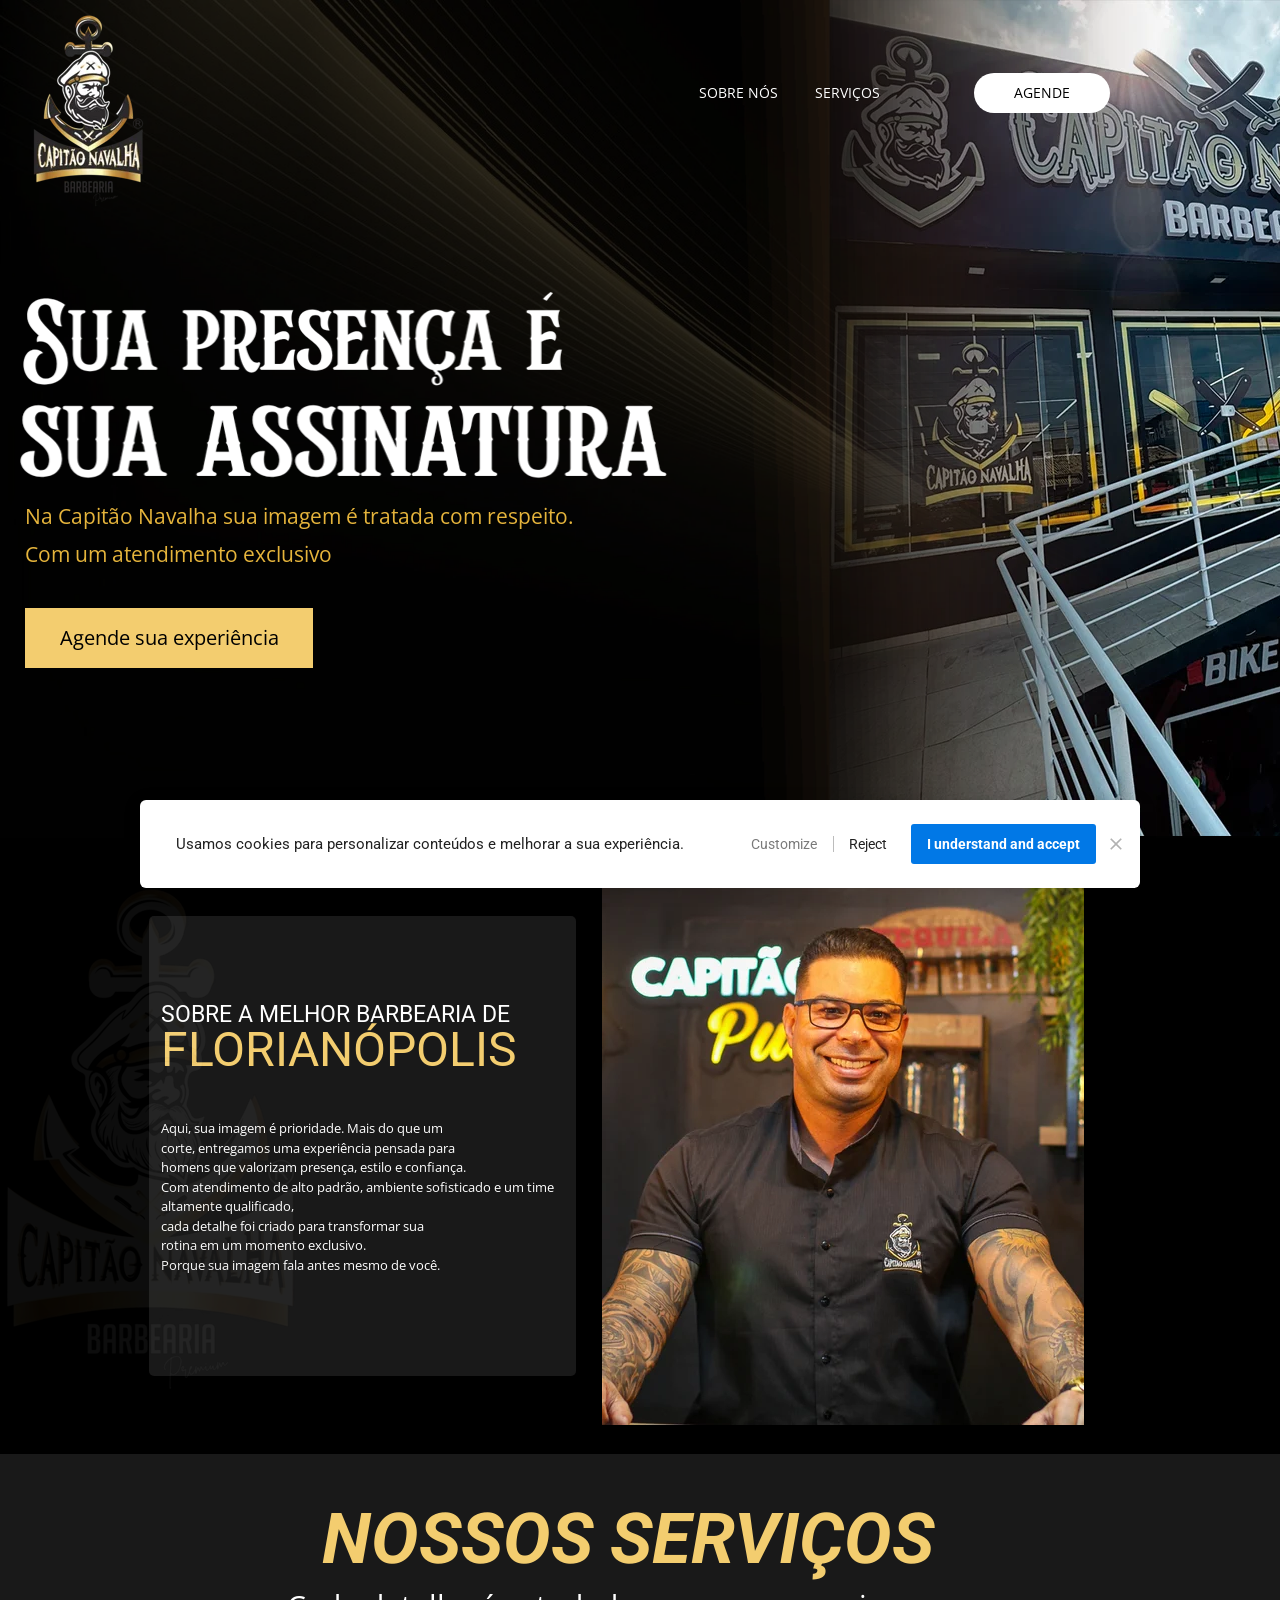
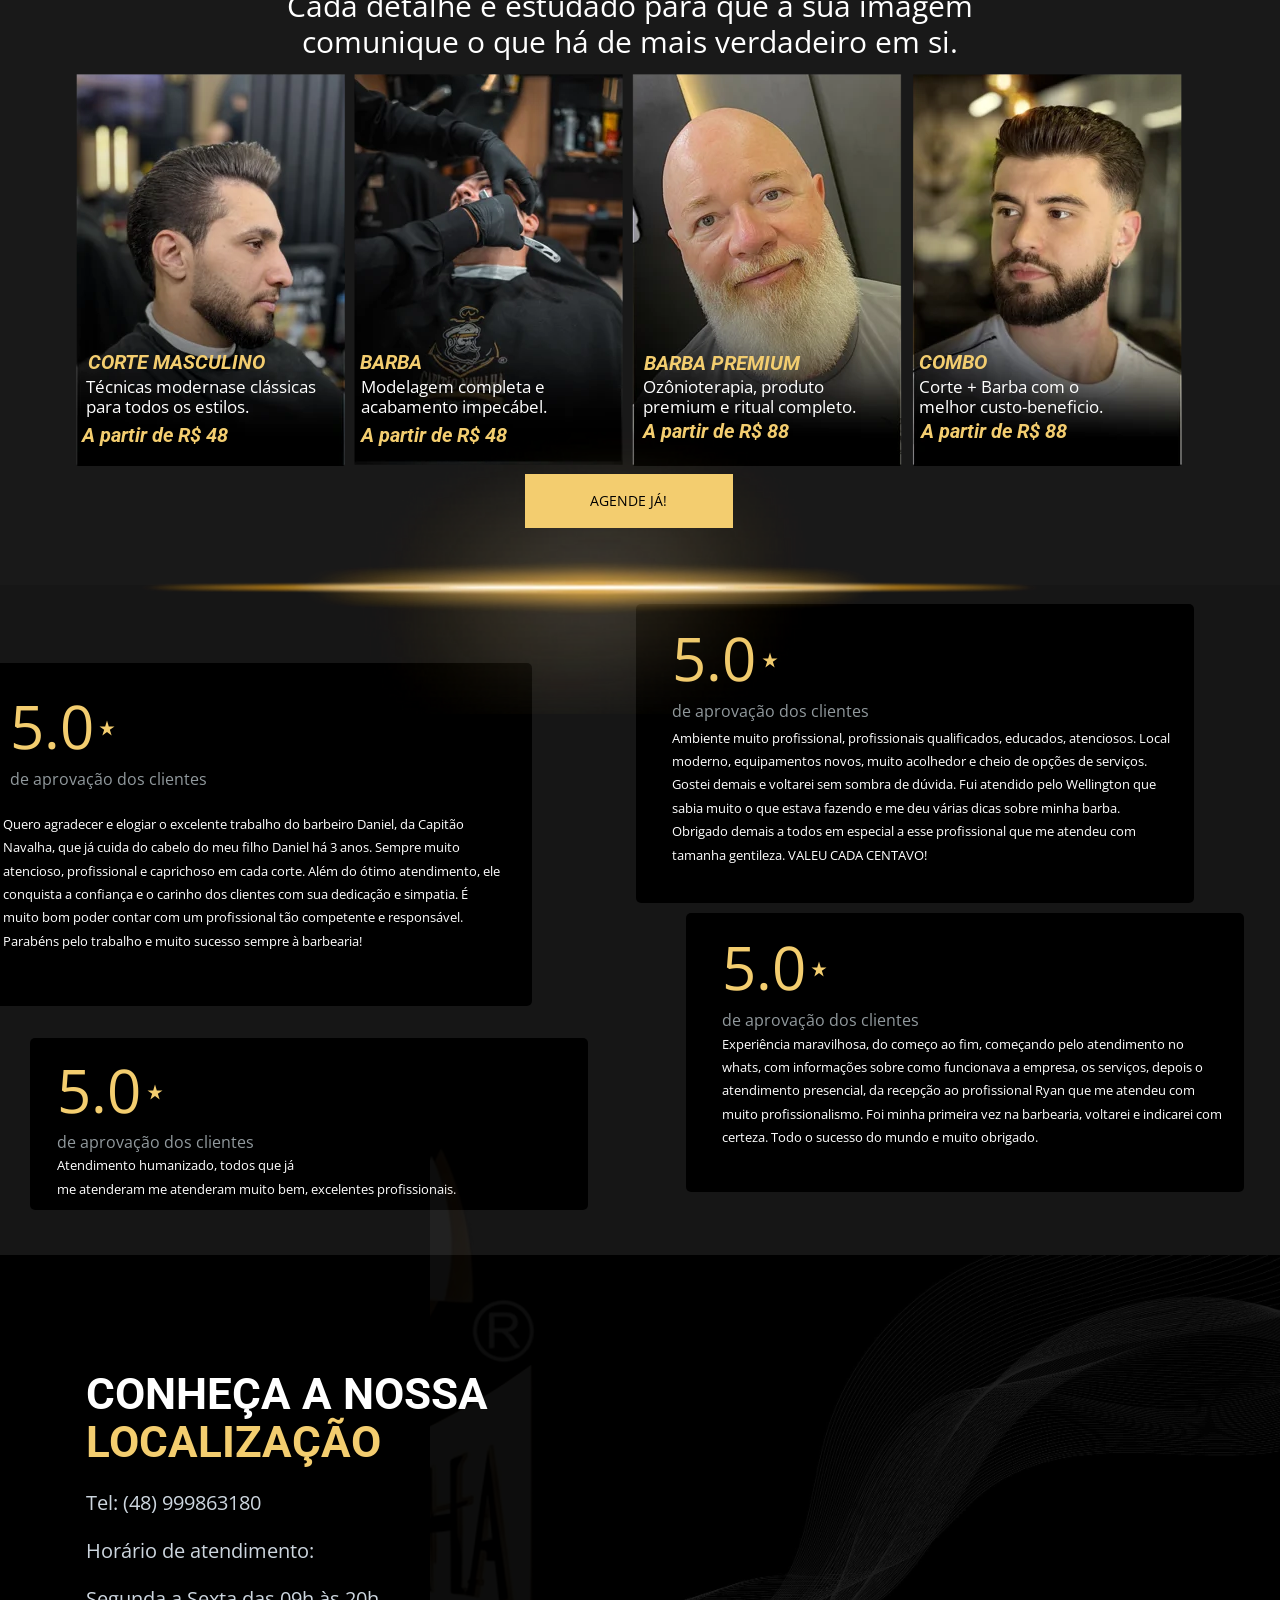
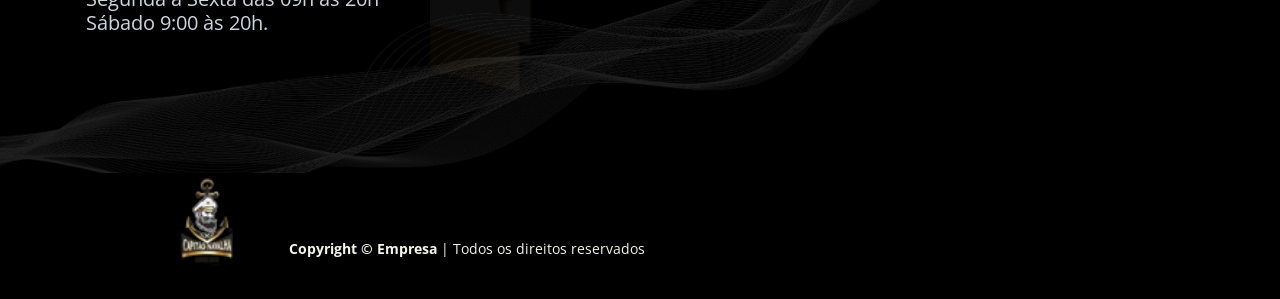
==== commit e530c163: "Mapa com a localização do Google Meu Negócio Co-Authored-By: Claude Opus 5.5 <noreply@anthropic.com>" ====
--- a/index.html
+++ b/index.html
@@ -1,4 +1,4 @@
-<!DOCTYPE html><html lang="pt-BR" ><head><title>Barbearia Capitã Navalha</title><meta name="viewport" content="width=device-width, initial-scale=1, maximum-scale=1, user-scalable=no, shrink-to-fit=no"><meta name="text-scale" content="scale"><script>(function(){var d=document,h=d.documentElement,p=d.createElement("div");p.style.cssText="position:absolute;left:-9999px;top:-9999px;visibility:hidden;pointer-events:none;font-size:100px;line-height:normal;font-family:serif;white-space:nowrap";p.textContent="Hg";h.appendChild(p);function aplicar(){var z=parseFloat(getComputedStyle(p).fontSize)/100;if(z>1.02){h.style.setProperty("--gp-text-unzoom",String(Math.round(1e4/z)/1e4));}else{h.style.removeProperty("--gp-text-unzoom");}if(location.hash.indexOf("gpzoom")!==-1){var b=d.getElementById("gp-zoom-badge");if(!b){b=d.createElement("div");b.id="gp-zoom-badge";b.style.cssText="position:fixed;left:8px;bottom:8px;z-index:2147483647;background:#000;color:#0f0;font:12px/1.4 monospace;padding:6px 8px;border-radius:4px;pointer-events:none";h.appendChild(b);}b.textContent="z="+z.toFixed(3)+" unzoom="+(h.style.getPropertyValue("--gp-text-unzoom")||"1");}}aplicar();if(window.ResizeObserver){new ResizeObserver(aplicar).observe(p);}window.addEventListener("resize",aplicar,{passive:true});})();</script><script>(function(){if(window.__gLinkInterno)return;window.__gLinkInterno=1;var find=function(b){if(!b)return null;var k=String(b).replace(/^bloco_/,'');return document.querySelector('[data-bid="'+k+'"]')||document.getElementById(b)||document.getElementById('b_'+k)||document.getElementById(k);};document.addEventListener('click',function(e){var a=e.target&&e.target.closest?e.target.closest('.link_interno'):null;if(!a)return;var d=a.getAttribute('data-bloco'),m=a.getAttribute('data-bloco-mobile');var t=(window.innerWidth<720&&m)?(find(m)||find(d)):find(d);if(!t)return;e.preventDefault();var y=t.getBoundingClientRect().top+(window.gScrollTop?window.gScrollTop():(window.pageYOffset||0))-60;if(window.gScrollSet){window.gScrollSet(y,true);}else{window.scroll({top:y,behavior:'smooth'});}},true);})();</script><meta http-equiv="content-type" content="text/html; charset=utf-8"><meta http-equiv="X-UA-Compatible" content="IE=edge,chrome=1"><link rel="icon" href="/favicon.ico"><link rel="apple-touch-icon" href="/favicon.ico"><meta name="description" content="A navalha que é sinônimo de precisão. Em Ingleses, Florianópolis, a Capitão Navalha oferece cortes masculinos, barba e uma experiência pensada pra quem não aceita o comum. Um espaço que une técnica, atitude e cuidado pra homens que levam a própria imagem a sério."><meta name="keywords" content="barbearia em Florianópolis, barbearia Ingleses, barbearia perto de mim, Capitão Navalha barbearia, melhor barbearia Florianópolis, barbearia por assinatura"><meta name="robots" content="noindex" /><meta property="og:locale" content="pt_BR"><meta property="og:type" content="article"><meta property="og:title" content=""><meta property="og:description" content=""><meta property="og:site_name" content=""><meta property="og:url" content="https://www.capitaonavalhabarbearia.com.br/clube"><script type="application/ld+json">{"@context":"https://schema.org","@graph":[{"@type":"WebPage","@id":"https://www.capitaonavalhabarbearia.com.br/clube#webpage","url":"https://www.capitaonavalhabarbearia.com.br/clube","name":"Barbearia Capitã Navalha","description":"A navalha que é sinônimo de precisão. Em Ingleses, Florianópolis, a Capitão Navalha oferece cortes masculinos, barba e uma experiência pensada pra quem não aceita o comum. Um espaço que une técnica, atitude e cuidado pra homens que levam a própria imagem a sério.","inLanguage":"pt-BR","isPartOf":{"@id":"https://www.capitaonavalhabarbearia.com.br/#website"}},{"@type":"WebSite","@id":"https://www.capitaonavalhabarbearia.com.br/#website","url":"https://www.capitaonavalhabarbearia.com.br/"}]}</script><link rel="preconnect" href="https://fonts.googleapis.com"><link rel="dns-prefetch" href="https://fonts.googleapis.com"><link rel="preconnect" href="https://fonts.gstatic.com" crossorigin><link rel="dns-prefetch" href="https://fonts.gstatic.com"><link rel="preload" as="style" href="https://fonts.googleapis.com/css2?family=Roboto:ital,wght@0,400;0,600;0,700;1,400;1,600;1,700&family=Open+Sans:ital,wght@0,400;0,600;0,700;1,400;1,600;1,700&display=swap" onload="this.onload=null;this.rel='stylesheet'"><style id="css_desktop" type="text/css" media="all">@font-face{font-family:"Roboto Fallback";font-weight:100 500;src:local("Arial"),local("Helvetica Neue"),local("Helvetica");size-adjust:89.37%;ascent-override:103.81%;descent-override:27.32%;line-gap-override:0%;}@font-face{font-family:"Roboto Fallback";font-weight:600 900;src:local("Arial Bold"),local("Arial-BoldMT"),local("Helvetica Neue Bold"),local("Helvetica-Bold");size-adjust:88.15%;ascent-override:105.24%;descent-override:27.69%;line-gap-override:0%;}@font-face{font-family:"Roboto Fallback Android";font-weight:100 500;src:local("Roboto");size-adjust:97%;ascent-override:95.64%;descent-override:25.17%;line-gap-override:0%;}@font-face{font-family:"Roboto Fallback Android";font-weight:600 900;src:local("Roboto Bold"),local("Roboto-Bold");size-adjust:95.43%;ascent-override:97.22%;descent-override:25.58%;line-gap-override:0%;}@font-face{font-family:"Open Sans Fallback";font-weight:100 500;src:local("Arial"),local("Helvetica Neue"),local("Helvetica");size-adjust:90.79%;ascent-override:117.73%;descent-override:32.27%;line-gap-override:0%;}@font-face{font-family:"Open Sans Fallback";font-weight:600 900;src:local("Arial Bold"),local("Arial-BoldMT"),local("Helvetica Neue Bold"),local("Helvetica-Bold");size-adjust:89.55%;ascent-override:119.36%;descent-override:32.72%;line-gap-override:0%;}@font-face{font-family:"Open Sans Fallback Android";font-weight:100 500;src:local("Roboto");size-adjust:98.54%;ascent-override:108.47%;descent-override:29.73%;line-gap-override:0%;}@font-face{font-family:"Open Sans Fallback Android";font-weight:600 900;src:local("Roboto Bold"),local("Roboto-Bold");size-adjust:97.25%;ascent-override:109.9%;descent-override:30.12%;line-gap-override:0%;} html,body,div,span,applet,object,iframe,h1,h2,h3,h4,h5,h6,p,blockquote,pre,a,abbr,acronym,address,big,cite,code,del,dfn,em,img,ins,kbd,q,s,samp,small,strike,strong,sub,sup,tt,var,b,u,i,center,dl,dt,dd,ol,ul,li,fieldset,form,label,legend,table,caption,tbody,tfoot,thead,tr,th,td,article,aside,canvas,details,embed,figure,figcaption,footer,header,hgroup,menu,nav,output,ruby,section,summary,time,mark,audio,video{margin:0;padding:0;border:0;vertical-align:baseline;background:none repeat scroll 0 0 transparent;font-family:inherit;font-size:100%;font-style:inherit;font-weight:inherit;outline:0;} html,body{width:100%;-moz-text-size-adjust:100%;-ms-text-size-adjust:100%;-webkit-text-size-adjust:100%;text-size-adjust:100%;font-family:"Open Sans","Open Sans Fallback","Open Sans Fallback Android",sans-serif;font-style:normal;font-weight:400;} input,.select,textarea,input:hover,.select-hover,textarea:hover,input:focus,.select-focus,textarea:focus,input:disabled,.select-disabled,textarea:disabled{background:inherit;outline:0;-webkit-box-shadow:none;box-shadow:none;border:0;-webkit-box-sizing:border-box;-khtml-box-sizing:border-box;-ms-box-sizing:border-box;box-sizing:border-box;-webkit-transition:all .25s ease-out;-o-transition:all .25s ease-out;transition:all .25s ease-out;} form textarea,form input,form option{font-family:"Open Sans","Open Sans Fallback","Open Sans Fallback Android",sans-serif;font-style:normal;font-weight:400;color:inherit;} html{font-size:calc(10px * var(--gp-text-unzoom,1));font-family:sans-serif;height:-webkit-fill-available;height:-moz-fill-available;height:-o-fill-available;height:-ms-fill-available;transform-origin:left top;-webkit-transform-origin:left top;-ms-transform-origin:left top;-moz-transform-origin:left top;-o-transform-origin:left top;} body{color:rgba(0,0,0,0.87);height:auto;min-width:320px;overflow-x:hidden;overflow-y:scroll;font-size:calc(10px * var(--gp-text-unzoom,1));} article,aside,details,figcaption,figure,footer,header,hgroup,menu,nav,section{display:block} ol,ul{list-style:none} a{margin:0;padding:0;font-size:100%;vertical-align:baseline;background:transparent} .preload *{-webkit-transition:none!important;-moz-transition:none!important;-o-transition:none!important;transition:none!important} b,strong{font-weight:bold;} i,em{font-style:italic;} s{text-decoration:line-through;} a:hover{text-decoration:underline;color:inherit;}  .body_bloquear{width:100%;height:100%;overflow-y:scroll;overflow-x:hidden;position:absolute;top:0;left:0;bottom:0;right:0;} .site_borrar{-webkit-filter:blur(2px);filter:blur(2px);pointer-events:none;-ms-touch-action:none;touch-action:none;height:100%;width:100%;position:fixed;} .gpc-e .c *{-webkit-box-sizing:border-box;box-sizing:border-box;outline:0;font-smoothing:antialiased;-webkit-font-smoothing:antialiased;-moz-osx-font-smoothing:antialiased;} .gpc-e .c *:where(:not([class*="typography-"])){line-height:inherit;} .gpc-b{width:100%;min-height:40px;-webkit-box-sizing:border-box;-moz-box-sizing:border-box;box-sizing:border-box;position:relative; background-color:#fff;border-width:0px;border-style:solid;border-color:rgb(0,0,0);border-right:0 none!important;border-left:0 none!important;background-size:auto;background-repeat:no-repeat;background-position:50%;} .gpc-b_sobreposicao{background-color:#fff;top:0;bottom:0;left:0;right:0;position:absolute;z-index:0;width:100%;height:100%;pointer-events:none;opacity:0;} .gpc-e{position:absolute;-webkit-box-sizing:border-box;-moz-box-sizing:border-box;box-sizing:border-box;} .gpc-e .c{position:relative;width:100%;height:100%;-webkit-box-sizing:border-box;box-sizing:border-box;background-size:cover;background-repeat:no-repeat;background-position:50%;opacity:1;-o-tab-size:4;tab-size:4;-moz-tab-size:4;white-space:pre-wrap;word-wrap:break-word;float:left;transition-property:background-color,color,opacity,transform;} .gpc-e.e_html .c{word-break:break-word;white-space:normal;} .gpc-e.e_linha_horizontal{height:auto!important;} .gpc-e.e_linha_horizontal .c{margin:auto 0;width:100%;display:block;border-left:0 none;border-right:0 none;border-top:0 none;margin:5px 0;} .gpc-e.e_linha_vertical{width:auto!important;} .gpc-e.e_linha_vertical .c{margin:0 auto;height:100%;width:auto;display:block;margin:0 5px;} .gpc-e.e_caixa .c{width:100%;height:100%;-webkit-box-sizing:border-box;box-sizing:border-box;-webkit-background-size:auto auto;background-size:auto;background-repeat:no-repeat;background-position:50%;border-top-left-radius:0px;border-top-right-radius:0px;border-bottom-left-radius:0px;border-bottom-right-radius:0px;} .gpc-e.e_circulo .c{width:100%;height:100%;-webkit-box-sizing:border-box;box-sizing:border-box;-webkit-background-size:auto auto;background-size:auto;background-repeat:no-repeat;background-position:50%;} .centralizar{position:relative;width:960px;margin:0 auto;-webkit-box-sizing:border-box;box-sizing:border-box;text-align:left;} .gpc-e.dm{display:none} .gpc-e.dd,.gpc-e.dd.gpc-e.dm{display:block} .gpc-e.esconder_desktop,.gpc-e.gpc-e.dd.esconder_desktop,.gpc-e.gpc-e.dm.esconder_desktop,.gpc-b.esconder_desktop{display:none;} @media all and (max-width:800px){ .gpc-e.esconder_desktop,.gpc-e.gpc-e.dd.esconder_desktop,.gpc-e.gpc-e.dm.esconder_desktop,.gpc-b.esconder_desktop{display:block;} .gpc-e.esconder_mobile,.gpc-b.esconder_mobile{display:none!important} .gpc-e.dd{display:none} .gpc-e.dm,.gpc-e.dd.gpc-e.dm{display:block} } #site{min-width:980px;overflow:hidden;} .link_popup,.link_interno,.link_externo{cursor:pointer} .gpc-e .c.e_botao{cursor:pointer;user-select:none;-webkit-transition:transform,background-color,color,opacity .25s ease-out;-o-transition:transform,background-color,color,opacity .25s ease-out;transition:transform,background-color,color,opacity .25s ease-out;overflow:hidden;line-height:1.3;text-decoration:none;background-color:rgb(30,136,229);background-image:none;color:rgb(255,255,255);border:0px;border-radius:3px;text-align:center;white-space:normal;padding:0 8px;align-content:center;display:-webkit-box;display:-webkit-flex;display:-ms-flexbox;display:flex;-webkit-box-direction:normal;-webkit-flex-direction:column;-ms-flex-direction:column;flex-direction:column;-webkit-box-align:center;-webkit-align-items:center;-ms-flex-align:center;align-items:center;-webkit-box-pack:center;-webkit-justify-content:center;-ms-flex-pack:center;justify-content:center;flex-wrap:nowrap;} .gpc-e .c .gpc_botao span{-webkit-transition:color,opacity .25s ease-out;-o-transition:color,opacity .25s ease-out;transition:color,opacity .25s ease-out;} .gpc-e .c.e_botao.sombra_botao,.gpc-e .c .gpc_botao span.sombra_botao{-moz-box-shadow:0 1px 3px rgba(1,1,1,.5);box-shadow:0 1px 3px rgba(1,1,1,.5);} .gpc-e .c.e_botao.sombra_3d,.gpc-e .c .gpc_botao span.sombra_3d{height:calc(100% - 5px)} .gpc-e .c.e_html blockquote{display:none} .gpc-e .c.e_html .fb-comments{width:100%!important;height:100%!important;} .gpc-e .c.e_html iframe{max-width:100%!important;max-height:100%!important;} .gpc-e .c.link_interno{cursor:pointer} .e_circulo{border-radius:50%} .gpc-e.e_imagem .c .imagem_fundo{width:100%;height:100%;background-repeat:no-repeat;border:0px transparent solid;border-radius:inherit;object-fit:cover;object-position:center;} .gpc-e.e_imagem .c picture{display:block;overflow:hidden;width:100%;height:100%;position:relative;} option:disabled{display:none} .gpc-e.e_video .c{width:100%;height:100%;}  @keyframes se_key{0%{opacity:.5;}100%{opacity:1;}} @-o-keyframes se_key{0%{opacity:.5;}100%{opacity:1;}} @-ms-keyframes se_key{0%{opacity:.5;}100%{opacity:1;}} @-moz-keyframes se_key{0%{opacity:.5;}100%{opacity:1;}} @-webkit-keyframes se_key{0%{opacity:.5;}100%{opacity:1;}} .se_imagem .c,.se_video,.se_fonte,.se_caixa .c,.se_contador span,.se_slider .imagem{color:transparent!important;background:rgba(128,128,128,.05);background-repeat:no-repeat;background-image:none!important;animation:.8s ease infinite alternate se_key;-webkit-animation:.8s ease infinite alternate se_key;-o-animation:.8s ease infinite alternate se_key;text-shadow:none!important;} .se_imagem .c{filter:none!important;} .gpc-e.se_video{overflow:hidden;} .se_fonte *{color:transparent!important;text-shadow:none!important;} .se_fonte input,.se_fonte select,.se_fonte textarea,.se_fonte label{opacity:0!important;-moz-opacity:0;filter:alpha(opacity=0);-ms-filter:"alpha(Opacity=0)";transition:0 none;} .ll_background{background-image:none!important;} .gpc-e a:link,.gpc-e a:visited,.gpc-e a{text-decoration:none;} .gpc-e.e_titulo a:hover,.gpc-e.e_texto a:hover,.gpc-e.e_titulo a:hover *,.gpc-e.e_texto a:hover *{text-decoration:underline;text-decoration-color:currentColor;} .aviso_fundo{opacity:0;-moz-opacity:0;filter:alpha(opacity=0);-ms-filter:"alpha(Opacity=0)";position:fixed;top:0;bottom:0;left:0;right:0;background:rgba(0,0,0,.84);z-index:100000;-webkit-transition:all 200ms ease;-moz-transition:all 200ms ease;-ms-transition:all 200ms ease;-o-transition:all 200ms ease;transition:all 200ms ease;} .aviso_texto{opacity:0;-moz-opacity:0;filter:alpha(opacity=0);-ms-filter:"alpha(Opacity=0)";position:fixed;margin:auto;left:0;right:0;color:#fff;top:0;bottom:0;z-index:100001;text-align:center;vertical-align:middle;font-size:50px;line-height:2;-webkit-transition:all 200ms ease;-moz-transition:all 200ms ease;-ms-transition:all 200ms ease;-o-transition:all 200ms ease;transition:all 200ms ease;font-family:"",sans-serif;font-style:normal;font-weight:bold;display:flex;flex-direction:row;flex-wrap:nowrap;justify-content:center;align-items:center;align-content:center;} .aviso_texto_carregando{width:60px;aspect-ratio:2;--_g:no-repeat radial-gradient(circle closest-side,#f9f9f9 84%,#0000);background:var(--_g) 0% 50%,var(--_g) 50% 50%,var(--_g) 100% 50%;background-size:calc(100%/3) 50%;animation:l3 1s infinite linear;position:fixed;margin:auto;left:0;right:0;top:0;bottom:0;} @keyframes l3{ 20%{background-position:0% 0%,50% 50%,100% 50%} 40%{background-position:0% 100%,50% 0%,100% 50%} 60%{background-position:0% 50%,50% 100%,100% 0%} 80%{background-position:0% 50%,50% 50%,100% 100%} } .mostrar_aviso{opacity:1;-moz-opacity:1;filter:alpha(opacity=100);-ms-filter:"alpha(Opacity=100)"} .esconder{display:none} .video-background{pointer-events:none;width:100%;height:100%;z-index:0;} .video-background iframe{width:140%;height:150%;margin:-18% -20%;} body .gm_fundo{position:absolute;bottom:0;} @media all and (max-width:800px){ .aviso_texto{font-size:35px;} #site{min-width:360px;} .centralizar{width:360px;} .gpc_modal{min-width:175px!important;} } ::-webkit-scrollbar{width:6px;height:6px;background-color:#f9f9f9;} ::-webkit-scrollbar-track{background-color:#f9f9f9;} ::-webkit-scrollbar-thumb{background-color:rgba(0,0,0,0.24);border-radius:6px;-webkit-border-radius:6px;} ::-webkit-scrollbar-thumb:hover{background-color:rgba(0,0,0,0.38);} .carregando{width:30px;height:30px;margin:auto;top:0;bottom:0;right:0;left:0;position:absolute;background-size:30px;background-repeat:no-repeat;background-position:center;background-image:url("[data-uri]");}  @supports (-webkit-marquee-repetition:infinite) and (object-fit:fill){.gpc-e .c{word-break:break-word;white-space:normal;}} @media not all and (min-resolution:.001dpcm){@media{.gpc-e .c{word-break:break-word;white-space:normal;}}}  .e_animacoes{opacity:0;-moz-opacity:0;filter:alpha(opacity=0);-ms-filter:"alpha(Opacity=0)";}  :where(.gpc-e.e_botao *){font-family:"Open Sans","Open Sans Fallback","Open Sans Fallback Android",sans-serif;font-style:normal;font-weight:400;} @media all and (max-width:800px){:where(.gpc-e.e_botao *){font-family:"Open Sans","Open Sans Fallback","Open Sans Fallback Android",sans-serif;font-style:normal;font-weight:400;}}         .gpc-e.e_html{transform:none!important;} .gpc-e.e_html .c,.gpc-e.e_html .c *{will-change:auto;} .gp-page{isolation:isolate;}.gp-page *{box-sizing:border-box;}.gp-page .block{position:relative;width:100%;}.gp-page .block>.overlay{position:absolute;top:0;left:0;right:0;bottom:0;z-index:0;}.gp-page .block>.center{position:relative;width:980px;margin:0 auto;height:100%;}.gp-page .element{position:absolute;z-index:0;}.gp-page .e_animacoes{opacity:0;}#e_3589933_1_177997451587679199{width:136px;height:40.2px;left:824.049px;top:73.1187px;transform:translate(0px,0px);z-index:2198}#e_3589933_1_177997451587679199 .gpr2{background:var(--g-color-base);text-decoration:none;float:left;z-index:2198;color:var(--g-color-base-text);text-align:center;border-radius:var(--g-border-large-radius);border-width:0;border-style:var(--g-border-large-style);border-color:var(--g-border-large-color)}#e_3589933_1_177997451587679199 .gpr2:hover{background-color:var(--g-color-primary);color:var(--g-color-primary-text)}#e_3589933_1_177997451587679199 .gpr2:hover span{color:var(--g-color-primary-text)}#e_3589933_1_177997451587697899 .c .imagem_fundo{position:relative;}#e_3589933_1_177997451587697899 .c picture img{object-fit:cover}#e_3589933_1_177997451587697899 .c .imagem_fundo.fallback_background{background-position:-58px -25px;background-size:247px 247px;background-image:url(/assets/editor/94834-095df312f68f9edefce0312d747ef24f.png) !important}#e_3589933_1_177997451587697899{height:205px;width:135px;left:-124.625px;top:7.85px;z-index:2199;transform:translate(0px,0px)}#e_3589933_1_177997451587697899 .gpr4{z-index:2199;filter:hue-rotate(0deg) saturate(1) brightness(1) contrast(1) invert(0) sepia(0) blur(0px) grayscale(0)}#e_3589933_1_177997451587669741{width:91px;left:548.956px;top:79.2063px;z-index:2200;transform:translate(0px,0px)}#e_3589933_1_177997451587669741 .gpr6{text-align:left;opacity:1;z-index:2200}#e_3589933_1_177997451587669741 .gpr7{color:var(--g-color-base)}#e_3589933_1_177997451587670454{width:92px;left:664.956px;top:79.2063px;z-index:2201;transform:translate(0px,0px)}#e_3589933_1_177997451587670454 .gpr9{text-align:left;opacity:1;z-index:2201}#e_3589933_1_177997451587670454 .gpr10{color:var(--g-color-base)}#e_3589933_1_177997451587617176{left:-124.643px;top:498.339px;z-index:2202;width:583.645px;transform:translate(0px,0px)}#e_3589933_1_177997451587617176 .gpr12{z-index:2202;text-align:left}#e_3589933_1_177997451587617176 .gpr13{color:var(--g-color-custom-0)}#e_3589933_1_177997451587617176 .gpr14{color:var(--g-color-custom-0)}#e_3589933_1_177997451587611309{left:-124.643px;top:608.264px;z-index:2203;width:287.483px;height:59.6663px;transform:translate(0px,0px)}#e_3589933_1_177997451587611309 .gpr16{background:var(--g-color-primary);text-decoration:none;float:left;z-index:2203;color:var(--g-color-primary-text);text-align:center;border-radius:0px}#e_3589933_1_177997451587611309 .gpr16:hover{background-color:var(--g-color-base);color:var(--g-color-base-text)}#e_3589933_1_177997451587611309 .gpr16:hover span{color:var(--g-color-base-text)}#e_3589933_1_177997451587684516 .c .imagem_fundo{position:relative;}#e_3589933_1_177997451587684516 .c picture img{object-fit:cover}#e_3589933_1_177997451587684516 .c .imagem_fundo.fallback_background{background-position:-205px -255px;background-size:1261px 841px;background-image:url(/assets/editor/94834-9816a0ccdcbc9296d488e620d6b38864.png) !important}#e_3589933_1_177997451587684516{z-index:2204;left:-133.789px;top:261.995px;width:583.95px;height:132.45px;transform:translate(0px,0px)}#e_3589933_1_177997451587684516 .gpr18{z-index:2204;filter:hue-rotate(0deg) saturate(1) brightness(1) contrast(1) invert(0) sepia(0) blur(0px) grayscale(0)}#e_3589933_1_177997451587649113 .c .imagem_fundo{position:relative;}#e_3589933_1_177997451587649113 .c picture img{object-fit:cover}#e_3589933_1_177997451587649113 .c .imagem_fundo.fallback_background{background-position:-240px -490px;background-size:1472px 983px;background-image:url(/assets/editor/94834-9816a0ccdcbc9296d488e620d6b38864.png) !important}#e_3589933_1_177997451587649113{z-index:2205;left:-141.8px;top:386.825px;width:681.85px;height:148.55px;transform:translate(0px,0px)}#e_3589933_1_177997451587649113 .gpr20{z-index:2205;filter:hue-rotate(0deg) saturate(1) brightness(1) contrast(1) invert(0) sepia(0) blur(0px) grayscale(0)}#e_3589933_1_177997465731482127 .c .imagem_fundo{position:relative;}#e_3589933_1_177997465731482127 .c picture img{object-fit:fill}#e_3589933_1_177997465731482127 .c .imagem_fundo.fallback_background{background-position:0px 0px;background-size:836px 836px;background-image:url(/assets/editor/94834-b8b4b1a5c21b4b3afad31fd7caec2bc0.png) !important}#e_3589933_1_177997465731482127{z-index:1;height:836px;width:836px;left:459px;top:0px;transform:translate(0px,0px)}#e_3589933_1_177997465731482127 .gpr22{z-index:1;filter:hue-rotate(0deg) saturate(1) brightness(1) contrast(1) invert(0) sepia(0) blur(0px) grayscale(0)}#b_3589933_1_177997451587632654{background:var(--g-color-custom-4);height:838px;background-image:url(/assets/img/8.png);background-position:1.4635% 12.0219%;background-size:cover;background-repeat:no-repeat;background-attachment:scroll;overflow:visible}#b_3589933_1_177997451587632654.fallback_background{background-position:1.4635% 12.0219%;background-size:cover;background-image:url(/assets/editor/94834-00dfa1122a8582320f7718d0be00a348.png) !important}#b_3589933_1_177997451587632654 .gpr24{background:var(--g-color-base);opacity:0}#e_3589933_1_177997454217968211{width:427px;height:460px;left:-0.7px;top:78px;transform:translate(0px,0px);z-index:2133}#e_3589933_1_177997454217968211 .gpr26{background:var(--g-color-muted);z-index:2133;opacity:1;filter:hue-rotate(0deg) saturate(1) brightness(1) contrast(1) invert(0) sepia(0) blur(0px) grayscale(0);background-size:cover;background-position:50% 50%;background-repeat:no-repeat;border-radius:var(--g-border-small-radius);border-width:0;border-style:var(--g-border-small-style);border-color:var(--g-border-small-color)}#e_3589933_1_177997454217943751{left:10.779px;top:165.209px;z-index:2134;width:367px;transform:translate(0px,0px)}#e_3589933_1_177997454217943751 .gpr28{text-align:left;opacity:1;z-index:2134}#e_3589933_1_177997454217943751 .gpr29{color:var(--g-color-base)}#e_3589933_1_177997454217960252{left:10.754px;top:281.291px;z-index:2135;width:404px;transform:translate(0px,0px)}#e_3589933_1_177997454217960252 .gpr31{text-align:left;opacity:1;z-index:2135}#e_3589933_1_177997454217960252 .gpr32{color:var(--g-color-base)}#e_3589933_1_177997454217960252 .gpr33{color:var(--g-color-base)}#e_3589933_1_177997454217960252 .gpr34{color:var(--g-color-base)}#e_3589933_1_177997454217960252 .gpr35{color:var(--g-color-base)}#e_3589933_1_177997454217960252 .gpr36{color:var(--g-color-base)}#e_3589933_1_177997454217960252 .gpr37{color:var(--g-color-base)}#e_3589933_1_177997454217960252 .gpr38{color:var(--g-color-base)}#e_3589933_1_177997454217960252 .gpr39{color:var(--g-color-base)}#e_3589933_1_177997454217960252 .gpr40{color:var(--g-color-base)}#e_3589933_1_177997454217960252 .gpr41{color:var(--g-color-base)}#e_3589933_1_177997454217968292{left:10.78px;top:188.255px;z-index:2136;width:375px;transform:translate(0px,0px)}#e_3589933_1_177997454217968292 .gpr43{text-align:left;opacity:1;z-index:2136}#e_3589933_1_177997454217968292 .gpr44{color:var(--g-color-primary)}#e_3589933_1_177997492961954313{z-index:2271;width:482px;height:570px;left:452px;top:16.5px;transform:translate(0px,0px)}#e_3589933_1_177997492961954313 .gpr46{z-index:2271;filter:hue-rotate(0deg) saturate(1) brightness(1) contrast(1) invert(0) sepia(0) blur(0px) grayscale(0)}#e_3589933_1_177997492961954313 .gpr47{background:var(--g-color-base);display:block;font-size:calc(24px * var(--gp-text-unzoom,1));height:24px;color:var(--g-color-base-text);border-color:var(--g-color-custom-3) var(--g-color-base-text) var(--g-color-custom-3) var(--g-color-custom-3)}#e_3589933_1_177997492961954313 .gpr48{background:var(--g-color-base);display:block;font-size:calc(24px * var(--gp-text-unzoom,1));height:24px;color:var(--g-color-base-text);border-color:var(--g-color-custom-3) var(--g-color-base-text) var(--g-color-custom-3) var(--g-color-custom-3)}#e_3589933_1_177997492961954313 .gpr49{background-image:url(/assets/img/9.png);opacity:0;width:100%;transition:linear;transform:matrix(1,0,0,1,-482,0)}#gsi_imagem_1779997158969.fallback_background{background-image:url(/assets/editor/94834-980a0b258bc61bc53dc203889ec5bc7a.png) !important}#e_3589933_1_177997492961954313 .gpr50{background-image:url(/assets/img/11.jpeg);opacity:1;transition:transform 400ms linear;width:100%;transform:matrix(1,0,0,1,0,0)}#gsi_imagem_3589933_1_1779974929619543131.fallback_background{background-image:url(/assets/editor/94834-a34af8e26b8be513197458bbc6d26437.jpeg) !important}#e_3589933_1_177997492961954313 .gpr51{background-image:url(/assets/img/13.png);opacity:0;transition:linear;width:100%;transform:matrix(1,0,0,1,482,0)}#gsi_imagem_1779975409891.fallback_background{background-image:url(/assets/editor/94834-6937e1dc2d646be1f490ae327471b99a.png) !important}#e_3589933_1_177997492961954313 .gpr52{background-image:url(/assets/img/15.png);opacity:0;transition:linear;width:100%;transform:matrix(1,0,0,1,-482,0)}#gsi_imagem_1779997989636.fallback_background{background-image:url(/assets/editor/94834-9fca2f9eade92419c85bc5bd84d21b56.png) !important}#e_3589933_1_177997492961954313 .gpr53{background-image:url(/assets/img/17.png);opacity:0;transition:linear;width:100%;transform:matrix(1,0,0,1,-482,0)}#gsi_imagem_1779997104326.fallback_background{background-image:url(/assets/editor/94834-e85290f1e6c0596e61c79afe61dfa273.png) !important}#e_3589933_1_177997492961954313 .gpr54{background-image:url(/assets/img/19.png);opacity:0;transition:linear;width:100%;transform:matrix(1,0,0,1,-482,0)}#gsi_imagem_1779997110705.fallback_background{background-image:url(/assets/editor/94834-8cf56e01d2f6fe5f84e1498958325c6a.png) !important}#e_3589933_1_177997492961954313 .gpr55{background-image:url(/assets/img/21.png);opacity:0;transition:linear;width:100%;transform:matrix(1,0,0,1,-482,0)}#gsi_imagem_1779997118212.fallback_background{background-image:url(/assets/editor/94834-f0521b9572fd868363079085a9bfceb5.png) !important}#e_3589933_1_177997492961954313 .gpr56{background-image:url(/assets/img/23.png);opacity:0;transition:linear;width:100%;transform:matrix(1,0,0,1,-482,0)}#gsi_imagem_1779997125085.fallback_background{background-image:url(/assets/editor/94834-886bd356efdf90e3d6aad9b4dc2d0471.png) !important}#e_3589933_1_177997492961954313 .gpr57{background-image:url(/assets/img/25.png);opacity:0;transition:linear;width:100%;transform:matrix(1,0,0,1,-482,0)}#gsi_imagem_1779975402708.fallback_background{background-image:url(/assets/editor/94834-6a69b10858d296d19b9140615148a5b1.png) !important}#e_3589933_1_177997492961954313 .gpr58{background-image:url(/assets/img/27.png);opacity:0;transition:linear;width:100%;transform:matrix(1,0,0,1,-482,0)}#gsi_imagem_1779997133414.fallback_background{background-image:url(/assets/editor/94834-5672cb8dda57334ba13e5bf30dff0a0f.png) !important}#e_3589933_1_177997492961954313 .gpr59{background-image:url(/assets/img/29.png);opacity:0;transition:linear;width:100%;transform:matrix(1,0,0,1,-482,0)}#gsi_imagem_1779997140133.fallback_background{background-image:url(/assets/editor/94834-6d708388ce13a534f53bf25732011d48.png) !important}#e_3589933_1_177997492961954313 .gpr60{background-image:url(/assets/img/31.png);opacity:1;width:100%;transition:transform 400ms linear;transform:matrix(1,0,0,1,-482,0)}#gsi_imagem_1779997151964.fallback_background{background-image:url(/assets/editor/94834-8de06c71f55cd22885c0cf9b91723cd3.png) !important}#e_3589933_1_177997492961954313 .gpr61{z-index:2271}#e_3589933_1_177997650388107051 .c .imagem_fundo{position:relative;}#e_3589933_1_177997650388107051 .c picture img{object-fit:fill}#e_3589933_1_177997650388107051 .c .imagem_fundo.fallback_background{background-position:0px 0px;background-size:546px 546px;background-image:url(/assets/editor/94834-6d3b9de0017f7ba904e561fcce6231e6.png) !important}#e_3589933_1_177997650388107051{z-index:2277;height:546px;width:546px;left:-267.1px;top:16.55px;transform:translate(0px,0px)}#e_3589933_1_177997650388107051 .gpr63{z-index:2277;filter:hue-rotate(0deg) saturate(1) brightness(1) contrast(1) invert(0) sepia(0) blur(0px) grayscale(0);opacity:0.05}#b_3589933_1_177997454217997236{background:var(--g-color-custom-4);height:616px;overflow:visible}#b_3589933_1_177997454217997236 .gpr65{background:var(--g-color-base);opacity:0}#e_3589933_1_177997457034937212{left:-115.435px;top:34.7176px;z-index:2208;width:1187.07px;transform:translate(0px,0px)}#e_3589933_1_177997457034937212 .gpr67{z-index:2208;text-align:center}#e_3589933_1_177997457034937212 .gpr68{color:var(--g-color-primary)}#e_3589933_1_177997457034933886{left:44.0395px;top:133.932px;z-index:2211;width:871.959px;transform:translate(0px,0px)}#e_3589933_1_177997457034933886 .gpr70{z-index:2211;text-align:center}#e_3589933_1_177997457034933886 .gpr71{color:var(--g-color-base)}#e_3589933_1_177997457034933886 .gpr72{color:var(--g-color-base)}@keyframes e_3589933_1_177997457034906038_animacao{0%{transform:rotateY(-100deg);transform-origin:center;opacity:0;}100%{transform:rotateY(0deg);transform-origin:center;opacity:1;}}#e_3589933_1_177997457034906038{left:375.063px;top:619.883px;z-index:2212;width:207.904px;height:53.975px;transform:translate(0px,0px)}#e_3589933_1_177997457034906038 .gpr74{background:var(--g-color-primary);text-decoration:none;float:left;z-index:2212;color:var(--g-color-primary-text);text-align:center;border-radius:0px}#e_3589933_1_177997457034906038 .gpr74:hover{background-color:var(--g-color-custom-4);color:var(--g-color-custom-4-text)}#e_3589933_1_177997457034906038 .gpr74:hover span{color:var(--g-color-custom-4-text)}#e_3589933_1_177997457034900316 .c .imagem_fundo{position:relative;}#e_3589933_1_177997457034900316 .c picture img{object-fit:cover}#e_3589933_1_177997457034900316 .c .imagem_fundo.fallback_background{background-position:0px -21px;background-size:1136px 445px;background-image:url(/assets/editor/94834-f603eb348c0aa2db2176278acddea264.png) !important}#e_3589933_1_177997457034900316{z-index:2209;left:-89.331px;top:213.994px;width:1136px;height:398px;transform:translate(0px,0px)}#e_3589933_1_177997457034900316 .gpr76{z-index:2209;filter:hue-rotate(0deg) saturate(1) brightness(1) contrast(1) invert(0) sepia(0) blur(0px) grayscale(0)}#e_3589933_1_177997457034931137{left:-63.697px;top:522.588px;z-index:2213;width:277.864px;transform:translate(0px,0px)}#e_3589933_1_177997457034931137 .gpr78{text-align:left;opacity:1;z-index:2213}#e_3589933_1_177997457034931137 .gpr79{color:var(--g-color-base)}#e_3589933_1_177997457034931137 .gpr80{color:var(--g-color-base)}#e_3589933_1_177997457034931137 .gpr81{color:var(--g-color-base)}#e_3589933_1_177997457034931137 .gpr82{color:var(--g-color-base)}#e_3589933_1_177997457034931137 .gpr83{color:var(--g-color-base)}#e_3589933_1_177997457034931137 .gpr84{color:var(--g-color-base)}#e_3589933_1_177997457034907943 .c .imagem_fundo{position:relative;}#e_3589933_1_177997457034907943 .c picture img{object-fit:cover}#e_3589933_1_177997457034907943 .c .imagem_fundo.fallback_background{background-position:0px -22px;background-size:1081px 432px;background-image:url(/assets/editor/94834-7afdc934b07879619d14c27171e6de76.png) !important}#e_3589933_1_177997457034907943{z-index:2210;height:337.95px;width:1080.95px;left:-80.55px;top:522.25px;transform:translate(0px,0px)}#e_3589933_1_177997457034907943 .gpr86{z-index:2210;filter:hue-rotate(0deg) saturate(1) brightness(1) contrast(1) invert(0) sepia(0) blur(0px) grayscale(0)}#e_3589933_1_177997457034934128{left:210.725px;top:522.603px;z-index:2214;width:277.864px;transform:translate(0px,0px)}#e_3589933_1_177997457034934128 .gpr88{text-align:left;opacity:1;z-index:2214}#e_3589933_1_177997457034934128 .gpr89{color:var(--g-color-base)}#e_3589933_1_177997457034934128 .gpr90{color:var(--g-color-base)}#e_3589933_1_177997457034934128 .gpr91{color:var(--g-color-base)}#e_3589933_1_177997457034918405{left:492.647px;top:522.6px;z-index:2215;width:277.864px;transform:translate(0px,0px)}#e_3589933_1_177997457034918405 .gpr93{text-align:left;opacity:1;z-index:2215}#e_3589933_1_177997457034918405 .gpr94{color:var(--g-color-base)}#e_3589933_1_177997457034918405 .gpr95{color:var(--g-color-base)}#e_3589933_1_177997457034989963{left:768.767px;top:522.609px;z-index:2216;width:277.864px;transform:translate(0px,0px)}#e_3589933_1_177997457034989963 .gpr97{text-align:left;opacity:1;z-index:2216}#e_3589933_1_177997457034989963 .gpr98{color:var(--g-color-base)}#e_3589933_1_177997457034989963 .gpr99{color:var(--g-color-base)}#e_3589933_1_177997457034989963 .gpr100{color:var(--g-color-base)}#e_3589933_1_177997457034931927{left:-61.697px;top:494.038px;z-index:2217;width:186.839px;transform:translate(0px,0px)}#e_3589933_1_177997457034931927 .gpr102{z-index:2217;text-align:left}#e_3589933_1_177997457034931927 .gpr103{color:var(--g-color-primary)}#e_3589933_1_177997457034939665{left:209.711px;top:494.049px;z-index:2218;width:186.839px;transform:translate(0px,0px)}#e_3589933_1_177997457034939665 .gpr105{z-index:2218;text-align:left}#e_3589933_1_177997457034939665 .gpr106{color:var(--g-color-primary)}#e_3589933_1_177997457034900823{left:493.637px;top:495.052px;z-index:2219;width:186.839px;transform:translate(0px,0px)}#e_3589933_1_177997457034900823 .gpr108{z-index:2219;text-align:left}#e_3589933_1_177997457034900823 .gpr109{color:var(--g-color-primary)}#e_3589933_1_177997457034941724{left:768.559px;top:494.057px;z-index:2220;width:186.839px;transform:translate(0px,0px)}#e_3589933_1_177997457034941724 .gpr111{z-index:2220;text-align:left}#e_3589933_1_177997457034941724 .gpr112{color:var(--g-color-primary)}#e_3589933_1_177997574980085299{left:-67.707px;top:567.106px;z-index:2273;width:186.839px;transform:translate(0px,0px)}#e_3589933_1_177997574980085299 .gpr114{z-index:2273;text-align:left}#e_3589933_1_177997574980085299 .gpr115{color:var(--g-color-primary)}#e_3589933_1_177997577524598267{left:210.517px;top:567.106px;z-index:2274;width:186.839px;transform:translate(0px,0px)}#e_3589933_1_177997577524598267 .gpr117{z-index:2274;text-align:left}#e_3589933_1_177997577524598267 .gpr118{color:var(--g-color-primary)}#e_3589933_1_177997578419169316{left:493.332px;top:562.69px;z-index:2275;width:186.839px;transform:translate(0px,0px)}#e_3589933_1_177997578419169316 .gpr120{z-index:2275;text-align:left}#e_3589933_1_177997578419169316 .gpr121{color:var(--g-color-primary)}#e_3589933_1_177997580232244346{left:770.767px;top:562.69px;z-index:2276;width:186.839px;transform:translate(0px,0px)}#e_3589933_1_177997580232244346 .gpr123{z-index:2276;text-align:left}#e_3589933_1_177997580232244346 .gpr124{color:var(--g-color-primary)}#e_3589933_1_178000244479892798 .c .imagem_fundo{position:relative;}#e_3589933_1_178000244479892798 .c picture img{object-fit:cover}#e_3589933_1_178000244479892798 .c .imagem_fundo.fallback_background{background-position:0px 0px;background-size:1289.9px 505.625px;background-image:url(/assets/editor/94834-c45710b3adb208dddf9f0fcd92826488.png) !important}#e_3589933_1_178000244479892798{z-index:2279;left:-185.275px;top:177.375px;width:1289.9px;height:452.184px;transform:translate(0px,0px)}#e_3589933_1_178000244479892798 .gpr126{z-index:2279;filter:hue-rotate(0deg) saturate(1) brightness(1) contrast(1) invert(0) sepia(0) blur(0px) grayscale(0)}#e_3589933_1_178000244479892798{display:none;}#e_3589933_1_178000247206771257 .c .imagem_fundo{position:relative;}#e_3589933_1_178000247206771257 .c picture img{object-fit:cover}#e_3589933_1_178000247206771257 .c .imagem_fundo.fallback_background{background-position:0px 0px;background-size:1289.9px 505.625px;background-image:url(/assets/editor/94834-c45710b3adb208dddf9f0fcd92826488.png) !important}#e_3589933_1_178000247206771257{z-index:2280;left:-185.275px;top:197.375px;width:1289.9px;height:452.184px;transform:translate(0px,0px)}#e_3589933_1_178000247206771257 .gpr128{z-index:2280;filter:hue-rotate(0deg) saturate(1) brightness(1) contrast(1) invert(0) sepia(0) blur(0px) grayscale(0)}#e_3589933_1_178000247206771257{display:none;}#b_3589933_1_177997457034929103{background:var(--g-color-muted);height:730.562px;overflow:visible}#b_3589933_1_177997457034929103 .gpr130{background:var(--g-color-base);opacity:0}#e_3589933_1_177997458924579342{left:-175.7px;top:78.5px;z-index:2169;width:558px;height:343px;transform:translate(0px,0px)}#e_3589933_1_177997458924579342 .gpr132{background:var(--g-color-custom-4);z-index:2169;opacity:1;filter:hue-rotate(0deg) saturate(1) brightness(1) contrast(1) invert(0) sepia(0) blur(0px) grayscale(0);background-size:cover;background-position:50% 50%;background-repeat:no-repeat;border-radius:var(--g-border-small-radius);border-width:0;border-style:var(--g-border-small-style);border-color:var(--g-border-small-color)}#e_3589933_1_177997458924559226{left:-140.5px;top:87.3px;z-index:2170;width:177px;transform:translate(0px,0px)}#e_3589933_1_177997458924559226 .gpr134{z-index:2170;text-align:left}#e_3589933_1_177997458924559226 .gpr135{color:var(--g-color-primary)}#e_3589933_1_177997458924590372{left:-140.5px;top:179.979px;z-index:2171;width:271.2px;transform:translate(0px,0px)}#e_3589933_1_177997458924590372 .gpr137{z-index:2171;text-align:left}#e_3589933_1_177997458924590372 .gpr138{color:var(--g-color-custom-9)}#e_3589933_1_177997458924528415{left:-52.006px;top:134.543px;z-index:2172;width:18px;height:18px;transform:translate(0px,0px);color:var(--g-color-primary)}#e_3589933_1_177997458924528415 .gpr140{z-index:2172;line-height:18px;font-size:calc(18px * var(--gp-text-unzoom,1));transform:scale(1,1)}#e_3589933_1_177997458924528415 .gpr140:hover{color:var(--g-color-primary)}#e_3589933_1_177997458924528415 .gpr140 *{font-size:calc(18px * var(--gp-text-unzoom,1))!important;line-height:18px!important}#e_3589933_1_177997458924553163{left:-146.7px;top:228.232px;z-index:2173;width:500px;transform:translate(0px,0px)}#e_3589933_1_177997458924553163 .gpr142{z-index:2173;text-align:left}#e_3589933_1_177997458924553163 .gpr143{color:var(--g-color-base)}#e_3589933_1_177997458924537063{left:486px;top:19.666px;z-index:2174;width:558px;height:299px;transform:translate(0px,0px)}#e_3589933_1_177997458924537063 .gpr145{background:var(--g-color-custom-4);z-index:2174;opacity:1;filter:hue-rotate(0deg) saturate(1) brightness(1) contrast(1) invert(0) sepia(0) blur(0px) grayscale(0);background-size:cover;background-position:50% 50%;background-repeat:no-repeat;border-radius:var(--g-border-small-radius);border-width:0;border-style:var(--g-border-small-style);border-color:var(--g-border-small-color)}#e_3589933_1_177997458924581426{left:522.2px;top:19.666px;z-index:2175;width:177px;transform:translate(0px,0px)}#e_3589933_1_177997458924581426 .gpr147{z-index:2175;text-align:left}#e_3589933_1_177997458924581426 .gpr148{color:var(--g-color-primary)}#e_3589933_1_177997458924515214{left:522.2px;top:112.345px;z-index:2176;width:271.2px;transform:translate(0px,0px)}#e_3589933_1_177997458924515214 .gpr150{z-index:2176;text-align:left}#e_3589933_1_177997458924515214 .gpr151{color:var(--g-color-custom-9)}#e_3589933_1_177997458924531536{left:610.694px;top:66.909px;z-index:2177;width:18px;height:18px;transform:translate(0px,0px);color:var(--g-color-primary)}#e_3589933_1_177997458924531536 .gpr153{z-index:2177;line-height:18px;font-size:calc(18px * var(--gp-text-unzoom,1));transform:scale(1,1)}#e_3589933_1_177997458924531536 .gpr153:hover{color:var(--g-color-primary)}#e_3589933_1_177997458924531536 .gpr153 *{font-size:calc(18px * var(--gp-text-unzoom,1))!important;line-height:18px!important}#e_3589933_1_177997458924529691{left:522.2px;top:142.032px;z-index:2178;width:503px;transform:translate(0px,0px)}#e_3589933_1_177997458924529691 .gpr155{z-index:2178;text-align:left}#e_3589933_1_177997458924529691 .gpr156{color:var(--g-color-base)}#e_3589933_1_177997458924509095{left:535.6px;top:328.706px;z-index:2179;width:558px;height:279px;transform:translate(0px,0px)}#e_3589933_1_177997458924509095 .gpr158{background:var(--g-color-custom-4);z-index:2179;opacity:1;filter:hue-rotate(0deg) saturate(1) brightness(1) contrast(1) invert(0) sepia(0) blur(0px) grayscale(0);background-size:cover;background-position:50% 50%;background-repeat:no-repeat;border-radius:var(--g-border-small-radius);border-width:0;border-style:var(--g-border-small-style);border-color:var(--g-border-small-color)}#e_3589933_1_177997458924533722{left:572px;top:328.706px;z-index:2180;width:177px;transform:translate(0px,0px)}#e_3589933_1_177997458924533722 .gpr160{z-index:2180;text-align:left}#e_3589933_1_177997458924533722 .gpr161{color:var(--g-color-primary)}#e_3589933_1_177997458924509546{left:572px;top:421.385px;z-index:2181;width:271.2px;transform:translate(0px,0px)}#e_3589933_1_177997458924509546 .gpr163{z-index:2181;text-align:left}#e_3589933_1_177997458924509546 .gpr164{color:var(--g-color-custom-9)}#e_3589933_1_177997458924516282{left:660.494px;top:375.949px;z-index:2182;width:18px;height:18px;transform:translate(0px,0px);color:var(--g-color-primary)}#e_3589933_1_177997458924516282 .gpr166{z-index:2182;line-height:18px;font-size:calc(18px * var(--gp-text-unzoom,1));transform:scale(1,1)}#e_3589933_1_177997458924516282 .gpr166:hover{color:var(--g-color-primary)}#e_3589933_1_177997458924516282 .gpr166 *{font-size:calc(18px * var(--gp-text-unzoom,1))!important;line-height:18px!important}#e_3589933_1_177997458924595114{left:572px;top:448.063px;z-index:2183;width:503px;transform:translate(0px,0px)}#e_3589933_1_177997458924595114 .gpr168{z-index:2183;text-align:left}#e_3589933_1_177997458924595114 .gpr169{color:var(--g-color-base)}#e_3589933_1_177997458924570818{left:-120.1px;top:453.771px;z-index:2184;width:558px;height:172px;transform:translate(0px,0px)}#e_3589933_1_177997458924570818 .gpr171{background:var(--g-color-custom-4);z-index:2184;opacity:1;filter:hue-rotate(0deg) saturate(1) brightness(1) contrast(1) invert(0) sepia(0) blur(0px) grayscale(0);background-size:cover;background-position:50% 50%;background-repeat:no-repeat;border-radius:var(--g-border-small-radius);border-width:0;border-style:var(--g-border-small-style);border-color:var(--g-border-small-color)}#e_3589933_1_177997458924581105{left:-92.6px;top:451.171px;z-index:2185;width:177px;transform:translate(0px,0px)}#e_3589933_1_177997458924581105 .gpr173{z-index:2185;text-align:left}#e_3589933_1_177997458924581105 .gpr174{color:var(--g-color-primary)}#e_3589933_1_177997458924560772{left:-92.6px;top:543.851px;z-index:2186;width:271.2px;transform:translate(0px,0px)}#e_3589933_1_177997458924560772 .gpr176{z-index:2186;text-align:left}#e_3589933_1_177997458924560772 .gpr177{color:var(--g-color-custom-9)}#e_3589933_1_177997458924591227{left:-4.106px;top:498.414px;z-index:2187;width:18px;height:18px;transform:translate(0px,0px);color:var(--g-color-primary)}#e_3589933_1_177997458924591227 .gpr179{z-index:2187;line-height:18px;font-size:calc(18px * var(--gp-text-unzoom,1));transform:scale(1,1)}#e_3589933_1_177997458924591227 .gpr179:hover{color:var(--g-color-base)}#e_3589933_1_177997458924591227 .gpr179 *{font-size:calc(18px * var(--gp-text-unzoom,1))!important;line-height:18px!important}#e_3589933_1_177997458924541811{left:-92.6px;top:569.829px;z-index:2188;width:503px;transform:translate(0px,0px)}#e_3589933_1_177997458924541811 .gpr181{z-index:2188;text-align:left}#e_3589933_1_177997458924541811 .gpr182{color:var(--g-color-base)}#e_3589933_1_177997458924541811 .gpr183{color:var(--g-color-base)}#e_3589933_1_177997596984406171 .c .imagem_fundo{position:relative;}#e_3589933_1_177997596984406171 .c picture img{object-fit:cover}#e_3589933_1_177997596984406171 .c .imagem_fundo.fallback_background{background-position:-862px 0px;background-size:1282.1px 1282.1px;background-image:url(/assets/editor/94834-6d3b9de0017f7ba904e561fcce6231e6.png) !important}#e_3589933_1_177997596984406171{z-index:2248;height:1282px;width:420px;left:280px;top:0px;transform:translate(0px,0px)}#e_3589933_1_177997596984406171 .gpr185{z-index:2248;filter:hue-rotate(0deg) saturate(1) brightness(1) contrast(1) invert(0) sepia(0) blur(0px) grayscale(0);opacity:0.05}#b_3589933_1_177997458924527058{background:var(--g-color-custom-5);height:670px;overflow:visible}#b_3589933_1_177997458924527058 .gpr187{background:var(--g-color-base);opacity:0}#e_3589933_1_177997591026562449{left:-63.612px;top:115.371px;z-index:2190;width:508px;transform:translate(0px,0px)}#e_3589933_1_177997591026562449 .gpr189{text-align:left;opacity:1;z-index:2190}#e_3589933_1_177997591026562449 .gpr190{color:var(--g-color-base)}#e_3589933_1_177997591026562449 .gpr191{color:var(--g-color-primary)}#e_3589933_1_177997591026562256{left:-63.587px;top:236.292px;z-index:2192;width:479.425px;transform:translate(0px,0px)}#e_3589933_1_177997591026562256 .gpr193{z-index:2192;text-align:left}#e_3589933_1_177997591026562256 .gpr194{color:var(--g-color-custom-2)}#e_3589933_1_177997591026562256 .gpr195{color:var(--g-color-custom-2)}#e_3589933_1_177997591026562256 .gpr196{color:var(--g-color-custom-2)}#e_3589933_1_177997591026562256 .gpr197{color:var(--g-color-custom-2)}#e_3589933_1_177997591026562256 .gpr198{color:var(--g-color-custom-2)}#e_3589933_1_177997619782733517{z-index:2274;width:532px;height:384px;left:415.8px;top:66.575px;transform:translate(0px,0px)}#e_3589933_1_177997619782733517 .gpr200{z-index:2274}#b_3589933_1_177997591026570105{background:var(--g-color-custom-4);height:518px;background-image:url(/assets/img/44.jpg);background-position:42.4454% 0%;background-size:cover;background-repeat:no-repeat;overflow:visible}#b_3589933_1_177997591026570105.fallback_background{background-position:42.4454% 0%;background-size:cover;background-image:url(/assets/editor/1-f560b534a4bbc749c309717dbdb7611b.jpg) !important}#b_3589933_1_177997591026570105 .gpr202{background:var(--g-color-base);opacity:0}#e_3589933_1_177997460762472944{width:436px;left:139.026px;top:66.2258px;transform:translate(0px,0px);z-index:2196}#e_3589933_1_177997460762472944 .gpr204{z-index:2196;text-align:left}#e_3589933_1_177997460762472944 .gpr205{color:var(--g-color-custom-1)}#e_3589933_1_177997460762472944 .gpr206{color:var(--g-color-custom-1)}#e_3589933_1_177997460762472944 .gpr207{color:var(--g-color-custom-1)}#e_3589933_1_177997460762421085 .c .imagem_fundo{position:relative;}#e_3589933_1_177997460762421085 .c picture img{object-fit:cover}#e_3589933_1_177997460762421085 .c .imagem_fundo.fallback_background{background-position:0px 0px;background-size:116px 116px;background-image:url(/assets/editor/94834-095df312f68f9edefce0312d747ef24f.png) !important}#e_3589933_1_177997460762421085{z-index:2197;height:99px;width:116px;left:0px;top:0.055px;transform:translate(0px,0px)}#e_3589933_1_177997460762421085 .gpr209{z-index:2197;filter:hue-rotate(0deg) saturate(1) brightness(1) contrast(1) invert(0) sepia(0) blur(0px) grayscale(0)}#b_3589933_1_177997460762457687{background:var(--g-color-custom-4);height:126px;overflow:visible}#b_3589933_1_177997460762457687 .gpr211{background:var(--g-color-base);opacity:0}.gpc-blocos_bloco_elemento.elemento_imagem .conteudo{overflow:hidden;border:0px solid #a3bac6;float:left;}.gpc-blocos_bloco_elemento.elemento_imagem .imagem_fundo>a{display:block;width:100%;height:100%;}.gpc-blocos_bloco_elemento.elemento_linha_horizontal .conteudo{margin:auto 0;width:100%;display:block;border-left:0 none;border-right:0 none;border-top:0 none;margin:5px 0;}.gpc-blocos_bloco_elemento.elemento_linha_vertical .conteudo{margin:0 auto;height:100%;display:block;margin:0 5px;width:auto;}.gpc-blocos_bloco_elemento.elemento_circulo .conteudo{border-radius:50%;}.gpc-blocos_bloco_elemento.elemento_botao .conteudo{float:left;line-height:1.3;text-align:center;white-space:normal;overflow:hidden;display:-webkit-box;display:-webkit-flex;display:-ms-flexbox;display:flex;-webkit-box-orient:vertical;-webkit-box-direction:normal;-webkit-flex-direction:column;-ms-flex-direction:column;flex-direction:column;-webkit-box-align:center;-webkit-align-items:center;-ms-flex-align:center;align-items:center;-webkit-box-pack:center;-webkit-justify-content:center;-ms-flex-pack:center;justify-content:center;}.gpc-blocos_bloco_elemento.elemento_botao .conteudo span{width:100%;-webkit-box-sizing:border-box;box-sizing:border-box;}.gpc-blocos_bloco_elemento .conteudo.sombra_3d{height:calc(100% - 5px);}.gpc-blocos_bloco_elemento b,.gpc-blocos_bloco_elemento strong,.gpc-blocos_bloco_elemento b *,.gpc-blocos_bloco_elemento strong *{font-weight:var(--gp-bold-weight,bold);-webkit-text-stroke:var(--gp-bold-stroke,0) currentColor;font-style:inherit;}.gpc-blocos_bloco_elemento em,.gpc-blocos_bloco_elemento i,.gpc-blocos_bloco_elemento em *,.gpc-blocos_bloco_elemento i *{font-style:italic;}.gpc-blocos_bloco_elemento s,.gpc-blocos_bloco_elemento strike,.gpc-blocos_bloco_elemento del{text-decoration:line-through;font-weight:inherit;font-style:inherit;}.gpc-blocos_bloco_elemento.elemento_faq .gac-item_conteudo{height:0;overflow:hidden;}.gpc-blocos_bloco_elemento.elemento_faq .gac-item_conteudo p,.gpc-blocos_bloco_elemento.elemento_faq .gac-item_conteudo ol,.gpc-blocos_bloco_elemento.elemento_faq .gac-item_conteudo ul{opacity:0;-webkit-transition:opacity .1s ease;-o-transition:opacity .1s ease;transition:opacity .1s ease;}.gpc-blocos_bloco_elemento.elemento_faq .gac-item.gac-aberto .gac-item_conteudo p,.gpc-blocos_bloco_elemento.elemento_faq .gac-item.gac-aberto .gac-item_conteudo ol,.gpc-blocos_bloco_elemento.elemento_faq .gac-item.gac-aberto .gac-item_conteudo ul{opacity:1;}.gpc-blocos_bloco_elemento.elemento_titulo .conteudo u,.gpc-blocos_bloco_elemento.elemento_texto .conteudo u{text-decoration:underline;font-weight:inherit;}.gpc-blocos_bloco_elemento.elemento_titulo .conteudo,.gpc-blocos_bloco_elemento.elemento_texto .conteudo *{word-break:break-word;}.gpc-blocos_bloco_elemento.elemento_titulo .conteudo a,.gpc-blocos_bloco_elemento.elemento_titulo .conteudo a:link,.gpc-blocos_bloco_elemento.elemento_titulo .conteudo a:visited,.gpc-blocos_bloco_elemento.elemento_titulo .conteudo a:hover,.gpc-blocos_bloco_elemento.elemento_texto .conteudo a,.gpc-blocos_bloco_elemento.elemento_texto .conteudo a:link,.gpc-blocos_bloco_elemento.elemento_texto .conteudo a:visited,.gpc-blocos_bloco_elemento.elemento_texto .conteudo a:hover{color:inherit;font-weight:inherit;font-style:inherit;}.gpc-blocos_bloco_elemento a,.gpc-blocos_bloco_elemento a:link,.gpc-blocos_bloco_elemento a:visited{text-decoration:none;}.gpc-blocos_bloco_elemento.elemento_titulo .conteudo a:hover,.gpc-blocos_bloco_elemento.elemento_texto .conteudo a:hover,.gpc-blocos_bloco_elemento.elemento_titulo .conteudo a:hover *,.gpc-blocos_bloco_elemento.elemento_texto .conteudo a:hover *{text-decoration:underline;text-decoration-color:currentColor;}.link_popup,.link_interno,.link_externo{cursor:pointer;}.gpc-blocos_bloco_elemento.elemento_titulo .conteudo ul,.gpc-blocos_bloco_elemento.elemento_texto .conteudo ul{list-style-type:none;vertical-align:top;*display:inline;padding-left:1.5em;}.gpc-blocos_bloco_elemento.elemento_titulo .conteudo ol,.gpc-blocos_bloco_elemento.elemento_texto .conteudo ol{list-style-type:none;display:inline-block;vertical-align:top;*display:inline;counter-reset:lista_o;padding-left:1.5em;}.gpc-blocos_bloco_elemento.elemento_titulo .conteudo ul li,.gpc-blocos_bloco_elemento.elemento_titulo .conteudo ol li,.gpc-blocos_bloco_elemento.elemento_texto .conteudo ul li,.gpc-blocos_bloco_elemento.elemento_texto .conteudo ol li{position:relative;}.gpc-blocos_bloco_elemento.elemento_titulo .conteudo ul li > span:first-child:before,.gpc-blocos_bloco_elemento.elemento_titulo .conteudo ul li > font:first-child:before,.gpc-blocos_bloco_elemento.elemento_titulo .conteudo ul li > b:first-child:before,.gpc-blocos_bloco_elemento.elemento_titulo .conteudo ul li > i:first-child:before,.gpc-blocos_bloco_elemento.elemento_titulo .conteudo ul li > a:first-child:before,.gpc-blocos_bloco_elemento.elemento_titulo .conteudo ul li > u:first-child:before,.gpc-blocos_bloco_elemento.elemento_texto .conteudo ul li > span:first-child:before,.gpc-blocos_bloco_elemento.elemento_texto .conteudo ul li > font:first-child:before,.gpc-blocos_bloco_elemento.elemento_texto .conteudo ul li > b:first-child:before,.gpc-blocos_bloco_elemento.elemento_texto .conteudo ul li > i:first-child:before,.gpc-blocos_bloco_elemento.elemento_texto .conteudo ul li > a:first-child:before,.gpc-blocos_bloco_elemento.elemento_texto .conteudo ul li > u:first-child:before{display:list-item;content:"\25CF";position:absolute;float:left;left:-1.5em;top:0;width:1.5em;text-align:center;}.gpc-blocos_bloco_elemento.elemento_titulo .conteudo ol li > span:first-child:before,.gpc-blocos_bloco_elemento.elemento_titulo .conteudo ol li > font:first-child:before,.gpc-blocos_bloco_elemento.elemento_titulo .conteudo ol li > b:first-child:before,.gpc-blocos_bloco_elemento.elemento_titulo .conteudo ol li > i:first-child:before,.gpc-blocos_bloco_elemento.elemento_titulo .conteudo ol li > a:first-child:before,.gpc-blocos_bloco_elemento.elemento_titulo .conteudo ol li > u:first-child:before,.gpc-blocos_bloco_elemento.elemento_texto .conteudo ol li > span:first-child:before,.gpc-blocos_bloco_elemento.elemento_texto .conteudo ol li > font:first-child:before,.gpc-blocos_bloco_elemento.elemento_texto .conteudo ol li > b:first-child:before,.gpc-blocos_bloco_elemento.elemento_texto .conteudo ol li > i:first-child:before,.gpc-blocos_bloco_elemento.elemento_texto .conteudo ol li > a:first-child:before,.gpc-blocos_bloco_elemento.elemento_texto .conteudo ol li > u:first-child:before{counter-increment:lista_o;display:list-item;content:counter(lista_o)".";position:absolute;float:left;left:-2em;top:0;width:2em;text-align:center;}.gpc-blocos_bloco_elemento.elemento_icone .conteudo.sombra_texto{text-shadow:rgb(207,207,207) 0px 1px 3px;}.gpc-blocos_bloco_elemento.elemento_botao .conteudo.sombra_botao{box-shadow:0 1px 3px rgba(1,1,1,0.5);}.gpc-blocos_bloco_elemento.elemento_icone a,.gpc-blocos_bloco_elemento.elemento_icone a:link,.gpc-blocos_bloco_elemento.elemento_icone a:visited{color:inherit;}.gpc-blocos_bloco_elemento.elemento_icone a:hover{text-decoration:none;}.gpc-blocos_bloco_elemento.elemento_icone .conteudo.flip_y{-webkit-transform:scaleY(-1);transform:scaleY(-1);}.gpc-blocos_bloco_elemento.elemento_icone .conteudo.flip_x{-webkit-transform:scaleX(-1);transform:scaleX(-1);}.gpc-blocos_bloco_elemento.elemento_icone .conteudo.flip_x.flip_y{-webkit-transform:scale(-1);transform:scale(-1);}.gpc-blocos_bloco_elemento.elemento_icone .conteudo svg{display:block;}.gpc-blocos_bloco_elemento.elemento_icone{min-height:18px;min-width:18px;}.gpc-blocos_bloco_elemento.elemento_timer .conteudo{font-size:calc(50px * var(--gp-text-unzoom,1));}.gpc-blocos_bloco_elemento.elemento_timer .conteudo .contador{width:100%;height:100%;float:left;display:-webkit-box;display:-webkit-flex;display:-ms-flexbox;display:flex;-webkit-flex-wrap:wrap;-ms-flex-wrap:wrap;flex-wrap:wrap;-webkit-align-content:space-between;-ms-flex-line-pack:justify;align-content:space-between;font-style:normal;font-weight:normal;}.gpc-blocos_bloco_elemento.elemento_timer .conteudo .contador_timer,.gpc-blocos_bloco_elemento.elemento_timer .conteudo .contador_titulos{width:100%;display:-webkit-box;display:-webkit-flex;display:-ms-flexbox;display:flex;-webkit-box-pack:justify;-webkit-justify-content:space-between;-ms-flex-pack:justify;justify-content:space-between;-webkit-flex-wrap:nowrap;-ms-flex-wrap:nowrap;flex-wrap:nowrap;margin:auto;}.gpc-blocos_bloco_elemento.elemento_timer .conteudo .contador_titulos{font-size:22%;top:0px;height:20%;line-height:1em;text-transform:uppercase;-webkit-box-ordinal-group:2;-webkit-order:1;-ms-flex-order:1;order:1;-webkit-box-align:center;-webkit-align-items:center;-ms-flex-align:center;align-items:center;}.gpc-blocos_bloco_elemento.elemento_timer .conteudo .contador_titulos *{font-family:Arial,sans-serif;}.gpc-blocos_bloco_elemento.elemento_timer .conteudo .contador_titulos span{width:20%;text-align:center;}.gpc-blocos_bloco_elemento.elemento_timer .conteudo .contador_timer{-webkit-box-ordinal-group:3;-webkit-order:2;-ms-flex-order:2;order:2;height:78%;font-size:88%;}.gpc-blocos_bloco_elemento.elemento_timer .conteudo .contador_timer *{font-family:Roboto,"Roboto Fallback","Roboto Fallback Android",sans-serif;}.gpc-blocos_bloco_elemento.elemento_timer .conteudo .contador_separador,.gpc-blocos_bloco_elemento.elemento_timer .conteudo .contador_dias,.gpc-blocos_bloco_elemento.elemento_timer .conteudo .contador_horas,.gpc-blocos_bloco_elemento.elemento_timer .conteudo .contador_minutos,.gpc-blocos_bloco_elemento.elemento_timer .conteudo .contador_segundos{color:#fff;border-radius:4px;float:left;position:relative;text-align:center;width:20%;display:-webkit-box;display:-webkit-flex;display:-ms-flexbox;display:flex;-webkit-box-align:center;-webkit-align-items:center;-ms-flex-align:center;align-items:center;-webkit-box-pack:center;-webkit-justify-content:center;-ms-flex-pack:center;justify-content:center;}.gpc-blocos_bloco_elemento.elemento_timer .conteudo .contador_dias span,.gpc-blocos_bloco_elemento.elemento_timer .conteudo .contador_horas span,.gpc-blocos_bloco_elemento.elemento_timer .conteudo .contador_minutos span,.gpc-blocos_bloco_elemento.elemento_timer .conteudo .contador_segundos span,.gpc-blocos_bloco_elemento.elemento_timer .conteudo .contador_separador span{width:100%;}.gpc-blocos_bloco_elemento.elemento_timer .conteudo .contador_separador{background:none;border-radius:0;padding:0;height:100%;width:5%;position:relative;}.gpc-blocos_bloco_elemento.elemento_timer .conteudo .contador_separador .pontos{background:#494949;border-radius:100px;height:7%;right:0;margin:auto;left:0;position:absolute;width:30%;}.gpc-blocos_bloco_elemento.elemento_timer .conteudo .contador_separador .pontos-topo{top:34%;}.gpc-blocos_bloco_elemento.elemento_timer .conteudo .contador_separador .pontos-baixo{bottom:34%;}.gpc-blocos_bloco_elemento.elemento_timer .conteudo .contador.titulo_topo .contador_titulos{-webkit-order:1;-ms-flex-order:1;order:1;}.gpc-blocos_bloco_elemento.elemento_timer .conteudo .contador.titulo_baixo .contador_titulos{-webkit-order:2;-ms-flex-order:2;order:2;}.gpc-blocos_bloco_elemento.elemento_timer .conteudo .contador.titulo_topo .contador_timer{-webkit-order:2;-ms-flex-order:2;order:2;}.gpc-blocos_bloco_elemento.elemento_timer .conteudo .contador.titulo_baixo .contador_timer{-webkit-order:1;-ms-flex-order:1;order:1;}.gpc-blocos_bloco_elemento.elemento_timer .conteudo.horas .contador_titulos span,.gpc-blocos_bloco_elemento.elemento_timer .conteudo.horas .contador_horas,.gpc-blocos_bloco_elemento.elemento_timer .conteudo.horas .contador_minutos,.gpc-blocos_bloco_elemento.elemento_timer .conteudo.horas .contador_segundos{width:27%;}.gpc-blocos_bloco_elemento.elemento_timer .conteudo.minutos .contador_titulos span,.gpc-blocos_bloco_elemento.elemento_timer .conteudo.minutos .contador_minutos,.gpc-blocos_bloco_elemento.elemento_timer .conteudo.minutos .contador_segundos{width:43%;}.gpc-blocos_bloco_elemento.elemento_timer .conteudo .contador_titulos span.contador_separador{width:5%;}.gpc-blocos_bloco_elemento.elemento_timer .conteudo.horas .contador_separador,.gpc-blocos_bloco_elemento.elemento_timer .conteudo.horas .contador_titulos span.contador_separador{width:8%;}.gpc-blocos_bloco_elemento.elemento_timer .conteudo.horas .contador_separador .pontos{height:8%;width:29%;}.gpc-blocos_bloco_elemento.elemento_timer .conteudo.minutos .contador_separador,.gpc-blocos_bloco_elemento.elemento_timer .conteudo.minutos .contador_titulos span.contador_separador{width:10%;}.gpc-blocos_bloco_elemento.elemento_formulario .conteudo fieldset{display:-webkit-box;display:-webkit-flex;display:-ms-flexbox;display:flex;position:relative;width:100%;-webkit-flex-direction:row;-ms-flex-direction:row;flex-direction:row;-webkit-flex-wrap:wrap;-ms-flex-wrap:wrap;flex-wrap:wrap;-webkit-align-content:flex-start;-ms-flex-line-pack:start;align-content:flex-start;-webkit-box-pack:justify;-webkit-justify-content:space-between;-ms-flex-pack:justify;justify-content:space-between;-webkit-box-align:center;-webkit-align-items:center;-ms-flex-align:center;align-items:center;}.gpc-blocos_bloco_elemento.elemento_formulario .conteudo fieldset{will-change:auto;}.gpc-blocos_bloco_elemento.elemento_formulario .conteudo fieldset .gpc_campos{position:relative;padding:0 0 16px 0;-webkit-box-sizing:border-box;box-sizing:border-box;}.gpc-blocos_bloco_elemento.elemento_formulario .conteudo fieldset .gpc_campos.gpc_campos-hidden{display:none;}.gpc-blocos_bloco_elemento.elemento_formulario .conteudo fieldset .gpc_campos-100{width:100%;}.gpc-blocos_bloco_elemento.elemento_formulario .conteudo fieldset .gpc_campos-50{width:48%;}.gpc-blocos_bloco_elemento.elemento_formulario .conteudo fieldset .gpc_campos-titulo{float:left;position:relative;width:100%;line-height:1.4;font-size:calc(14px * var(--gp-text-unzoom,1));margin-bottom:4px;margin-top:0px;}.gpc-blocos_bloco_elemento.elemento_formulario .conteudo fieldset .gpc_campos-50 .gpc_campos-titulo{height:18px;overflow:hidden;-o-text-overflow:ellipsis;text-overflow:ellipsis;white-space:nowrap;}.gpc-blocos_bloco_elemento.elemento_formulario .conteudo fieldset .gpc_campos-titulo em{margin-right:4px;opacity:.25;font-style:inherit;}.gpc-blocos_bloco_elemento.elemento_formulario .conteudo fieldset .gpc_campos-titulo_descricao{margin-left:6px;}.gpc-blocos_bloco_elemento.elemento_formulario .conteudo fieldset .gpc_campos-campo{float:left;position:relative;width:100%;margin-bottom:8px;}.gpc-blocos_bloco_elemento.elemento_formulario .conteudo fieldset .gpc_campos-texto{clear:both;font-size:calc(12px * var(--gp-text-unzoom,1));line-height:16px;opacity:0.5;}.gpc-blocos_bloco_elemento.elemento_formulario .conteudo fieldset .gpc_campos_hidden{display:none;}.gpc-blocos_bloco_elemento.elemento_formulario .conteudo fieldset .gpc_campos_input{min-height:94px;}.gpc-blocos_bloco_elemento.elemento_formulario .conteudo fieldset .gpc_campos_select{min-height:94px;}.gpc-blocos_bloco_elemento.elemento_formulario .conteudo fieldset .gpc_campo{font-family:inherit;height:44px;padding:12px 8px;display:block;font-size:calc(16px * var(--gp-text-unzoom,1));line-height:16px;width:100%;font-weight:400;border-style:solid;border-width:1px;border-radius:2px;}.gpc-blocos_bloco_elemento.elemento_formulario .conteudo fieldset select.gpc_campo{padding:0 8px;padding-top:0!important;padding-bottom:0!important;}.gpc-blocos_bloco_elemento.elemento_formulario .conteudo fieldset input.gpc_campo{padding-top:0!important;padding-bottom:0!important;}.gpc-blocos_bloco_elemento.elemento_formulario .conteudo fieldset .gpc_campo:not(:placeholder-shown){-webkit-text-fill-color:currentColor!important;}.gpc-blocos_bloco_elemento.elemento_formulario .conteudo fieldset input[type="checkbox"],.gpc-blocos_bloco_elemento.elemento_formulario .conteudo fieldset input[type="radio"]{display:none;}.gpc-blocos_bloco_elemento.elemento_formulario .conteudo fieldset .gpc_campos-campo-opcao{float:left;width:100%;padding:4px 0;position:relative;}.gpc-blocos_bloco_elemento.elemento_formulario .conteudo fieldset .gpc_campos-campo-opcao label{float:left;width:100%;font-size:calc(14px * var(--gp-text-unzoom,1));padding-left:24px;-webkit-box-sizing:border-box;box-sizing:border-box;}.gpc-blocos_bloco_elemento.elemento_formulario .conteudo fieldset .gpc_campos-consentimento_lgpd .gpc_campos-campo-opcao label{padding-right:42px;}.gpc-blocos_bloco_elemento.elemento_formulario .conteudo fieldset .gpc_campos-consentimento_lgpd .gpc_campos-campo-opcao label a{color:inherit;}.gpc-blocos_bloco_elemento.elemento_formulario .conteudo fieldset .gpc_campos-consentimento_lgpd .gpc_campos-campo-opcao label a:hover{text-decoration:underline;text-decoration-color:currentColor;}.gpc-blocos_bloco_elemento.elemento_formulario .conteudo fieldset .gpc_campos-check .gpc_campos-campo-opcao label:before,.gpc-blocos_bloco_elemento.elemento_formulario .conteudo fieldset .gpc_campos-consentimento_lgpd .gpc_campos-campo-opcao label:before{background:#fff;border:1px solid #8195a8;border-radius:4px;-webkit-box-sizing:border-box;box-sizing:border-box;content:"";cursor:pointer;display:block;height:16px;left:-1px;position:absolute;top:4px;width:16px;}.gpc-blocos_bloco_elemento.elemento_formulario .conteudo fieldset .gpc_campos-check .gpc_campos-campo-opcao label:after,.gpc-blocos_bloco_elemento.elemento_formulario .conteudo fieldset .gpc_campos-consentimento_lgpd .gpc_campos-campo-opcao label:after{-webkit-transform:rotate(-45deg);transform:rotate(-45deg);border:none;border-bottom:3px solid #fff;border-left:3px solid #fff;-webkit-box-sizing:border-box;box-sizing:border-box;height:5px;left:2px;top:7px;width:9px;background:transparent;content:"";opacity:0;position:absolute;}.gpc-blocos_bloco_elemento.elemento_formulario .conteudo fieldset input[type="checkbox"]:checked + label:before{background-color:#308DFC;border:0;}.gpc-blocos_bloco_elemento.elemento_formulario .conteudo fieldset input[type="checkbox"]:checked + label:after{top:9px;opacity:1;}.gpc-blocos_bloco_elemento.elemento_formulario .conteudo fieldset .gpc_campos-radio .gpc_campos-campo-opcao label:before{border-radius:8px;background:#fff;border:1px solid #8195a8;-webkit-box-sizing:border-box;box-sizing:border-box;content:"";cursor:pointer;display:block;height:16px;left:-1px;position:absolute;top:4px;width:16px;}.gpc-blocos_bloco_elemento.elemento_formulario .conteudo fieldset input[type="radio"]:checked + label:before{border:4px solid #308DFC;}.gpc-blocos_bloco_elemento.elemento_formulario .conteudo fieldset .gpc_campos-textarea .gpc_campo{height:140px;resize:none;}.gpc-blocos_bloco_elemento.elemento_formulario .conteudo fieldset .gpc_campos-input.gpc_campos-error .gpc_campo,.gpc-blocos_bloco_elemento.elemento_formulario .conteudo fieldset .gpc_campos-select.gpc_campos-error .gpc_campo,.gpc-blocos_bloco_elemento.elemento_formulario .conteudo fieldset .gpc_campos-textarea.gpc_campos-error .gpc_campo{border:1px solid red!important;}.gpc-blocos_bloco_elemento.elemento_formulario .conteudo fieldset .gpc_campos-error .gpc_campo{padding-right:44px;}.gpc-blocos_bloco_elemento.elemento_formulario .conteudo fieldset .gpc_campos-campo .gpc_campos-erro{opacity:0;pointer-events:none;position:absolute;top:0;bottom:0;right:16px;padding:0;color:red;font-size:calc(12px * var(--gp-text-unzoom,1));border-radius:4px;line-height:20px;width:28px;height:28px;margin:auto;text-align:center;-webkit-transition:all 100ms ease-out 75ms;-o-transition:all 100ms ease-out 75ms;transition:all 100ms ease-out 75ms;}.gpc-blocos_bloco_elemento.elemento_formulario .conteudo fieldset .gpc_campos-campo .gpc_campos-erro.icone_bold-aviso{background-repeat:no-repeat;background-position:center;background-image:url([data-uri]);filter:invert(26%) sepia(51%) saturate(2878%) hue-rotate(346deg) brightness(104%) contrast(97%);}.gpc-blocos_bloco_elemento.elemento_formulario .conteudo fieldset .gpc_campos.gpc_campos-error .gpc_campos-campo .gpc_campos-erro{opacity:1;pointer-events:all;}.gpc-blocos_bloco_elemento.elemento_formulario .conteudo .gpc_botao{cursor:pointer;position:absolute;left:8px;text-decoration:none;float:left;background-image:none;color:rgb(255,255,255);border:0px;border-radius:3px;font-size:calc(16px * var(--gp-text-unzoom,1));text-align:center;white-space:nowrap;height:54px;line-height:1.3;width:300px;}.gpc-blocos_bloco_elemento.elemento_formulario .conteudo .gpc_botao span{-webkit-box-sizing:border-box;box-sizing:border-box;float:left;border-radius:inherit;width:100%;min-height:100%;white-space:normal;display:-webkit-box;display:-webkit-flex;display:-ms-flexbox;display:flex;-webkit-flex-direction:column;-ms-flex-direction:column;flex-direction:column;-webkit-box-align:center;-webkit-align-items:center;-ms-flex-align:center;align-items:center;-webkit-box-pack:center;-webkit-justify-content:center;-ms-flex-pack:center;justify-content:center;padding:0 8px;line-height:1.3;}.gpc-blocos_bloco_elemento.elemento_formulario .conteudo .gpc_botao span.sombra_3d{height:calc(100% - 5px);}.gpc-blocos_bloco_elemento.elemento_faq .conteudo{border:0 solid #000;border-radius:0;}.gpc-blocos_bloco_elemento.elemento_slider .conteudo{border:0 solid #000;}.gpc-blocos_bloco_elemento.elemento_slider .conteudo.cover .gsi_imagens .imagem{background-size:cover;}.gpc-blocos_bloco_elemento.elemento_slider .conteudo.contain .gsi_imagens .imagem{background-size:contain;}.gpc-blocos_bloco_elemento.elemento_slider .conteudo.mostrar_controles .gsi_proximo,.gpc-blocos_bloco_elemento.elemento_slider .conteudo.mostrar_controles .gsi_anterior{opacity:1!important;}.gpc-blocos_bloco_elemento.elemento_slider .conteudo.mostrar_controles .gsi_proximo.esconder,.gpc-blocos_bloco_elemento.elemento_slider .conteudo.mostrar_controles .gsi_anterior.esconder{opacity:0!important;pointer-events:none;}.gp-design-root :where(h1,h2,h3,h4,h5,h6,p,figure){margin:0;}.gm :where(h1,h2,h3,h4,h5,h6,p,figure){margin:0;}.gp-design-root .conteudo{width:100%;height:100%;white-space:pre-wrap;float:none;}.gm .conteudo{width:100%;height:100%;white-space:pre-wrap;float:none;}.gp-design-root .esconder{display:none!important;}.gm .esconder{display:none!important;}.gp-design-root .imagem_fundo{width:100%;height:100%;background-repeat:no-repeat;background-size:100% 100%;border-radius:inherit;}.gm .imagem_fundo{width:100%;height:100%;background-repeat:no-repeat;background-size:100% 100%;border-radius:inherit;}.gp-design-root .gsi{width:100%;height:100%;position:relative;overflow:hidden;border-radius:inherit;}.gm .gsi{width:100%;height:100%;position:relative;overflow:hidden;border-radius:inherit;}.gp-design-root .gsi .gsi_imagens{position:relative;z-index:1;width:100%;height:100%;}.gm .gsi .gsi_imagens{position:relative;z-index:1;width:100%;height:100%;}.gp-design-root .gsi .gsi_imagens .imagem,.gp-design-root .gsi .gsi_imagens .gsi_clone{width:100%;height:100%;background-position:center center;background-repeat:no-repeat;opacity:0;position:absolute;top:0;left:0;display:block;}.gm .gsi .gsi_imagens .imagem,.gm .gsi .gsi_imagens .gsi_clone{width:100%;height:100%;background-position:center center;background-repeat:no-repeat;opacity:0;position:absolute;top:0;left:0;display:block;}.gp-design-root .gsi .gsi_proximo,.gp-design-root .gsi .gsi_anterior{background:#fff;cursor:pointer;opacity:0;position:absolute;bottom:0;top:0;margin:auto 0;padding:8px 4px;z-index:5;font-size:calc(24px * var(--gp-text-unzoom,1));height:24px;color:#000;}.gm .gsi .gsi_proximo,.gm .gsi .gsi_anterior{background:#fff;cursor:pointer;opacity:0;position:absolute;bottom:0;top:0;margin:auto 0;padding:8px 4px;z-index:5;font-size:calc(24px * var(--gp-text-unzoom,1));height:24px;color:#000;}.gp-design-root .gsi .gsi_proximo{right:0;}.gp-design-root .gsi .gsi_anterior{left:0;}.gm .gsi .gsi_proximo{right:0;}.gm .gsi .gsi_anterior{left:0;}.gp-design-root .gsi:hover .gsi_proximo,.gp-design-root .gsi:hover .gsi_anterior{opacity:1;}.gm .gsi:hover .gsi_proximo,.gm .gsi:hover .gsi_anterior{opacity:1;}.gp-design-root code.elemento_html{display:none;}.gm code.elemento_html{display:none;}.gp-design-root .elemento_protecao{position:absolute;top:0;left:0;right:0;bottom:0;display:flex;flex-direction:column;align-items:center;justify-content:center;text-align:center;box-sizing:border-box;padding:10px;z-index:6;pointer-events:none;}.gm .elemento_protecao{position:absolute;top:0;left:0;right:0;bottom:0;display:flex;flex-direction:column;align-items:center;justify-content:center;text-align:center;box-sizing:border-box;padding:10px;z-index:6;pointer-events:none;}.gp-design-root .elemento_html ~ .elemento_protecao{background:repeating-linear-gradient(45deg,#f8fafc,#f8fafc 8px,#eef2f7 8px,#eef2f7 16px);border:1px dashed #cbd5e1;border-radius:6px;color:#64748b;font-family:ui-monospace,monospace;font-size:13px;font-weight:600;}.gm .elemento_html ~ .elemento_protecao{background:repeating-linear-gradient(45deg,#f8fafc,#f8fafc 8px,#eef2f7 8px,#eef2f7 16px);border:1px dashed #cbd5e1;border-radius:6px;color:#64748b;font-family:ui-monospace,monospace;font-size:13px;font-weight:600;}.gp-design-root .elemento_protecao p{margin:4px 0 0;font-family:system-ui,sans-serif;font-size:11px;font-weight:400;max-width:90%;}.gm .elemento_protecao p{margin:4px 0 0;font-family:system-ui,sans-serif;font-size:11px;font-weight:400;max-width:90%;}:root{--g-border-none-width:0px;--g-border-none-style:solid;--g-border-none-color:var(--g-color-accent);--g-border-none-radius:0px;--g-border-small-width:1px;--g-border-small-style:solid;--g-border-small-color:var(--g-color-accent);--g-border-small-radius:4px;--g-border-medium-width:1px;--g-border-medium-style:solid;--g-border-medium-color:var(--g-color-accent);--g-border-medium-radius:8px;--g-border-large-width:1px;--g-border-large-style:solid;--g-border-large-color:var(--g-color-accent);--g-border-large-radius:12px;--g-shadow-none-x:0px;--g-shadow-none-y:0px;--g-shadow-none-blur:0px;--g-shadow-none-color:transparent;--g-shadow-small-x:0px;--g-shadow-small-y:2px;--g-shadow-small-blur:5px;--g-shadow-small-color:color-mix(in srgb,var(--g-color-muted) 20%,transparent);--g-shadow-medium-x:0px;--g-shadow-medium-y:4px;--g-shadow-medium-blur:10px;--g-shadow-medium-color:color-mix(in srgb,var(--g-color-muted) 20%,transparent);--g-shadow-large-x:0px;--g-shadow-large-y:8px;--g-shadow-large-blur:20px;--g-shadow-large-color:color-mix(in srgb,var(--g-color-muted) 20%,transparent);--g-spacing-gap-small:8px;--g-spacing-gap-medium:16px;--g-spacing-gap-large:24px;--g-spacing-padding-small:8px;--g-spacing-padding-medium:16px;--g-spacing-padding-large:24px;--g-color-base:#ffffff;--g-color-base-text:#000000;--g-color-base-hover:#ebebeb;--g-color-card:#ffffff;--g-color-card-text:#000000;--g-color-card-hover:#ebebeb;--g-color-primary:#f3cd6f;--g-color-primary-text:#000000;--g-color-primary-hover:#edb526;--g-color-secondary:#d3af37;--g-color-secondary-text:#ffffff;--g-color-secondary-hover:#9b7f22;--g-color-accent:#c5a85b;--g-color-accent-text:#000000;--g-color-accent-hover:#9b8036;--g-color-muted:#191919;--g-color-muted-text:#91999d;--g-color-muted-hover:#404040;--g-color-destructive:#ef4444;--g-color-destructive-text:#1f1f1f;--g-color-destructive-hover:#d31212;--g-color-success:#22c55e;--g-color-success-text:#1f1f1f;--g-color-success-hover:#51e186;--g-color-custom-0:#e5b43c;--g-color-custom-0-text:#000000;--g-color-custom-0-hover:#bc8e1a;--g-color-custom-1:#f4f5eb;--g-color-custom-1-text:#000000;--g-color-custom-1-hover:#e5e7d0;--g-color-custom-2:#cdd6df;--g-color-custom-2-text:#000000;--g-color-custom-2-hover:#9fb0c1;--g-color-custom-3:#bfbfbf;--g-color-custom-3-text:#000000;--g-color-custom-3-hover:#999999;--g-color-custom-4:#000000;--g-color-custom-4-text:#f3cd6f;--g-color-custom-4-hover:#141414;--g-color-custom-5:#161616;--g-color-custom-5-text:#ffffff;--g-color-custom-5-hover:#2b2b2b;--g-color-custom-6:#a3bac6;--g-color-custom-6-text:#000000;--g-color-custom-6-hover:#7597a9;--g-color-custom-7:#242424;--g-color-custom-7-text:#ffffff;--g-color-custom-7-hover:#4a4a4a;--g-color-custom-8:#c5a85b;--g-color-custom-8-text:#ffffff;--g-color-custom-8-hover:#9b8036;--g-color-custom-9:#91999d;--g-color-custom-9-text:#000000;--g-color-custom-9-hover:#697277;--g-color-neutral-light:#ffffff;--g-color-neutral-dark:#111827;--g-color-neutral-muted:#6b7280;--g-color-neutral-medium:#6b7280;--g-border-none-radius:0px 0px 0px 0px;--g-border-none-width:0px;--g-border-none-style:solid;--g-border-none-color:transparent;--g-border-small-radius:5px 5px 5px 5px;--g-border-small-width:0px;--g-border-small-style:solid;--g-border-small-color:#a3bac6;--g-border-medium-radius:10px 10px 10px 10px;--g-border-medium-width:0px;--g-border-medium-style:solid;--g-border-medium-color:var(--g-color-secondary);--g-border-large-radius:100px 100px 100px 100px;--g-border-large-width:0px;--g-border-large-style:solid;--g-border-large-color:var(--g-color-muted);--g-shadow-none-x:0px;--g-shadow-none-y:0px;--g-shadow-none-blur:0px;--g-shadow-none-color:transparent;--g-shadow-small-x:0px;--g-shadow-small-y:2px;--g-shadow-small-blur:5px;--g-shadow-small-color:color-mix(in srgb,var(--g-color-base) 10%,transparent);--g-shadow-medium-x:0px;--g-shadow-medium-y:4px;--g-shadow-medium-blur:10px;--g-shadow-medium-color:color-mix(in srgb,var(--g-color-base) 10%,transparent);--g-shadow-large-x:0px;--g-shadow-large-y:8px;--g-shadow-large-blur:20px;--g-shadow-large-color:color-mix(in srgb,var(--g-color-base) 10%,transparent);--g-spacing-gap-small:8px;--g-spacing-gap-medium:16px;--g-spacing-gap-large:24px;--g-spacing-padding-small:8px;--g-spacing-padding-medium:16px;--g-spacing-padding-large:24px;}.gp-design-root :where(p,ol,ul,pre,blockquote,h1,h2,h3,h4,h5,h6){margin:0;padding:0;font-size:inherit;font-weight:inherit;font-style:inherit;}.gp-design-root :where(.conteudo.elemento_titulo h1,.conteudo.elemento_titulo h1 *){font-family:"Roboto","Roboto Fallback","Roboto Fallback Android",sans-serif;font-style:normal;font-weight:400;}.gp-design-root :where(.conteudo.elemento_titulo h2,.conteudo.elemento_titulo h2 *){font-family:"Roboto","Roboto Fallback","Roboto Fallback Android",sans-serif;font-style:normal;font-weight:400;}.gp-design-root :where(.conteudo.elemento_titulo h3,.conteudo.elemento_titulo h3 *){font-family:"Roboto","Roboto Fallback","Roboto Fallback Android",sans-serif;font-style:normal;font-weight:400;}.gp-design-root :where(.conteudo.elemento_titulo h4,.conteudo.elemento_titulo h4 *){font-family:"Roboto","Roboto Fallback","Roboto Fallback Android",sans-serif;font-style:normal;font-weight:400;}.gp-design-root :where(.conteudo.elemento_titulo h5,.conteudo.elemento_titulo h5 *){font-family:"Roboto","Roboto Fallback","Roboto Fallback Android",sans-serif;font-style:normal;font-weight:400;}.gp-design-root :where(.conteudo.elemento_titulo h6,.conteudo.elemento_titulo h6 *){font-family:"Roboto","Roboto Fallback","Roboto Fallback Android",sans-serif;font-style:normal;font-weight:400;}.gp-design-root :where(.conteudo.elemento_texto,.conteudo.elemento_texto *){font-family:"Open Sans","Open Sans Fallback","Open Sans Fallback Android",sans-serif;font-style:normal;font-weight:inherit;}.gp-design-root :where(.conteudo.elemento_botao,.conteudo.elemento_botao *,.elemento_formulario .gpc_botao,.elemento_formulario .gpc_botao *){font-family:"Open Sans","Open Sans Fallback","Open Sans Fallback Android",sans-serif;font-style:normal;font-weight:400;}.gp-design-root .gpc-e .c.e_titulo * b,.gp-design-root .gpc-e .c.e_titulo * strong,.gp-design-root .gpc-e .c.e_texto * b,.gp-design-root .gpc-e .c.e_texto * strong{font-weight:var(--gp-bold-weight,bold);-webkit-text-stroke:var(--gp-bold-stroke,0) currentColor;font-style:inherit;}.gp-design-root :where(.conteudo.elemento_titulo,.conteudo.elemento_titulo *){font-size:calc(20px * var(--gp-typo-scale,1) * var(--gp-text-unzoom,1));line-height:1.4;}.gp-design-root :where(.conteudo.elemento_titulo h1,.conteudo.elemento_titulo h1 *){font-size:calc(23px * var(--gp-typo-scale,1) * var(--gp-text-unzoom,1));}.gp-design-root .conteudo.elemento_titulo:not([class*="typography-"]) h1,.gp-design-root .conteudo.elemento_titulo:not([class*="typography-"]) h1 *{line-height:1;}.gp-design-root :where(.conteudo.elemento_titulo h2,.conteudo.elemento_titulo h2 *){font-size:calc(20px * var(--gp-typo-scale,1) * var(--gp-text-unzoom,1));}.gp-design-root :where(.conteudo.elemento_titulo h3,.conteudo.elemento_titulo h3 *){font-size:calc(30px * var(--gp-typo-scale,1) * var(--gp-text-unzoom,1));}.gp-design-root .conteudo.elemento_titulo:not([class*="typography-"]) h3,.gp-design-root .conteudo.elemento_titulo:not([class*="typography-"]) h3 *{line-height:1.3;}.gp-design-root :where(.conteudo.elemento_titulo h4,.conteudo.elemento_titulo h4 *){font-size:calc(24px * var(--gp-typo-scale,1) * var(--gp-text-unzoom,1));}.gp-design-root .conteudo.elemento_titulo:not([class*="typography-"]) h4,.gp-design-root .conteudo.elemento_titulo:not([class*="typography-"]) h4 *{line-height:1.3;}.gp-design-root :where(.conteudo.elemento_titulo h5,.conteudo.elemento_titulo h5 *){font-size:calc(20px * var(--gp-typo-scale,1) * var(--gp-text-unzoom,1));}.gp-design-root .conteudo.elemento_titulo:not([class*="typography-"]) h5,.gp-design-root .conteudo.elemento_titulo:not([class*="typography-"]) h5 *{line-height:1.3;}.gp-design-root :where(.conteudo.elemento_titulo h6,.conteudo.elemento_titulo h6 *){font-size:calc(18px * var(--gp-typo-scale,1) * var(--gp-text-unzoom,1));}.gp-design-root .conteudo.elemento_titulo:not([class*="typography-"]) h6,.gp-design-root .conteudo.elemento_titulo:not([class*="typography-"]) h6 *{line-height:1.3;}.gp-design-root :where(.conteudo.elemento_texto,.conteudo.elemento_texto *){font-size:calc(60px * var(--gp-typo-scale,1) * var(--gp-text-unzoom,1));line-height:1.8;}.gp-design-root :where(.conteudo.elemento_texto.secondary,.conteudo.elemento_texto.secondary *){font-size:calc(17px * var(--gp-typo-scale,1) * var(--gp-text-unzoom,1));line-height:1.2;}.gp-design-root :where(.conteudo.elemento_botao,.conteudo.elemento_botao *){font-size:calc(20px * var(--gp-typo-scale,1) * var(--gp-text-unzoom,1));}.gp-design-root :where(.conteudo.elemento_botao.secondary,.conteudo.elemento_botao.secondary *){font-size:calc(14px * var(--gp-typo-scale,1) * var(--gp-text-unzoom,1));}.typography-headings-h1,.typography-headings-h1 *{font-family:"Roboto","Roboto Fallback","Roboto Fallback Android",sans-serif;font-style:normal;font-weight:400;letter-spacing:0px;font-size:calc(23px * var(--gp-typo-scale,1) * var(--gp-text-unzoom,1));line-height:1;}.typography-headings-h2,.typography-headings-h2 *{font-family:"Roboto","Roboto Fallback","Roboto Fallback Android",sans-serif;font-style:normal;font-weight:400;letter-spacing:0px;font-size:calc(20px * var(--gp-typo-scale,1) * var(--gp-text-unzoom,1));line-height:1.4;}.typography-headings-h3,.typography-headings-h3 *{font-family:"Roboto","Roboto Fallback","Roboto Fallback Android",sans-serif;font-style:normal;font-weight:400;letter-spacing:0px;font-size:calc(30px * var(--gp-typo-scale,1) * var(--gp-text-unzoom,1));line-height:1.3;}.typography-headings-h4,.typography-headings-h4 *{font-family:"Roboto","Roboto Fallback","Roboto Fallback Android",sans-serif;font-style:normal;font-weight:400;letter-spacing:0px;font-size:calc(24px * var(--gp-typo-scale,1) * var(--gp-text-unzoom,1));line-height:1.3;}.typography-headings-h5,.typography-headings-h5 *{font-family:"Roboto","Roboto Fallback","Roboto Fallback Android",sans-serif;font-style:normal;font-weight:400;letter-spacing:0px;font-size:calc(20px * var(--gp-typo-scale,1) * var(--gp-text-unzoom,1));line-height:1.3;}.typography-headings-h6,.typography-headings-h6 *{font-family:"Roboto","Roboto Fallback","Roboto Fallback Android",sans-serif;font-style:normal;font-weight:400;letter-spacing:0px;font-size:calc(18px * var(--gp-typo-scale,1) * var(--gp-text-unzoom,1));line-height:1.3;}.typography-text-large,.typography-text-large *{font-family:"Open Sans","Open Sans Fallback","Open Sans Fallback Android",sans-serif;font-style:normal;font-weight:400;letter-spacing:0px;font-size:calc(60px * var(--gp-typo-scale,1) * var(--gp-text-unzoom,1));line-height:1.8;}.gpc-blocos_bloco_elemento.elemento_formulario .conteudo fieldset .gpc_campo.typography-text-large{font-family:"Open Sans","Open Sans Fallback","Open Sans Fallback Android",sans-serif;font-style:normal;font-weight:400;letter-spacing:0px;font-size:calc(60px * var(--gp-typo-scale,1) * var(--gp-text-unzoom,1));line-height:1.8;}.gp-design-root{font-family:"Open Sans","Open Sans Fallback","Open Sans Fallback Android",sans-serif;}.typography-text-medium,.typography-text-medium *{font-family:"Open Sans","Open Sans Fallback","Open Sans Fallback Android",sans-serif;font-style:normal;font-weight:400;letter-spacing:0px;font-size:calc(17px * var(--gp-typo-scale,1) * var(--gp-text-unzoom,1));line-height:1.2;}.gpc-blocos_bloco_elemento.elemento_formulario .conteudo fieldset .gpc_campo.typography-text-medium{font-family:"Open Sans","Open Sans Fallback","Open Sans Fallback Android",sans-serif;font-style:normal;font-weight:400;letter-spacing:0px;font-size:calc(17px * var(--gp-typo-scale,1) * var(--gp-text-unzoom,1));line-height:1.2;}.typography-text-small,.typography-text-small *{font-family:"Open Sans","Open Sans Fallback","Open Sans Fallback Android",sans-serif;font-style:normal;font-weight:400;letter-spacing:0px;font-size:calc(13px * var(--gp-typo-scale,1) * var(--gp-text-unzoom,1));line-height:2;}.gpc-blocos_bloco_elemento.elemento_formulario .conteudo fieldset .gpc_campo.typography-text-small{font-family:"Open Sans","Open Sans Fallback","Open Sans Fallback Android",sans-serif;font-style:normal;font-weight:400;letter-spacing:0px;font-size:calc(13px * var(--gp-typo-scale,1) * var(--gp-text-unzoom,1));line-height:2;}.typography-button-large,.typography-button-large *{font-family:"Open Sans","Open Sans Fallback","Open Sans Fallback Android",sans-serif;font-style:normal;font-weight:400;letter-spacing:0px;font-size:calc(20px * var(--gp-typo-scale,1) * var(--gp-text-unzoom,1));}.typography-button-medium,.typography-button-medium *{font-family:"Open Sans","Open Sans Fallback","Open Sans Fallback Android",sans-serif;font-style:normal;font-weight:400;letter-spacing:0px;font-size:calc(14px * var(--gp-typo-scale,1) * var(--gp-text-unzoom,1));}.typography-button-small,.typography-button-small *{font-family:"Open Sans","Open Sans Fallback","Open Sans Fallback Android",sans-serif;font-style:normal;font-weight:400;letter-spacing:0px;font-size:calc(14px * var(--gp-typo-scale,1) * var(--gp-text-unzoom,1));}[class*="typography-custom-"],[class*="typography-custom-"] *{font-family:"Open Sans","Open Sans Fallback","Open Sans Fallback Android",sans-serif;font-size:calc(17px * var(--gp-text-unzoom,1));}.typography-custom-0,.typography-custom-0 *{font-family:"Open Sans","Open Sans Fallback","Open Sans Fallback Android",sans-serif;font-style:normal;font-weight:400;letter-spacing:0px;font-size:calc(14px * var(--gp-typo-scale,1) * var(--gp-text-unzoom,1));line-height:2;}.typography-custom-1,.typography-custom-1 *{font-family:"Open Sans","Open Sans Fallback","Open Sans Fallback Android",sans-serif;font-style:normal;font-weight:400;letter-spacing:0px;font-size:calc(21px * var(--gp-typo-scale,1) * var(--gp-text-unzoom,1));line-height:1.8;}.typography-custom-2,.typography-custom-2 *{font-family:"Open Sans","Open Sans Fallback","Open Sans Fallback Android",sans-serif;font-style:normal;font-weight:400;letter-spacing:0px;font-size:calc(13px * var(--gp-typo-scale,1) * var(--gp-text-unzoom,1));line-height:1.5;}.typography-custom-3,.typography-custom-3 *{font-family:"Roboto","Roboto Fallback","Roboto Fallback Android",sans-serif;font-style:normal;font-weight:400;letter-spacing:0px;font-size:calc(48px * var(--gp-typo-scale,1) * var(--gp-text-unzoom,1));line-height:1;}.typography-custom-4,.typography-custom-4 *{font-family:"Roboto","Roboto Fallback","Roboto Fallback Android",sans-serif;font-style:italic;font-weight:400;letter-spacing:0px;font-size:calc(71px * var(--gp-typo-scale,1) * var(--gp-text-unzoom,1));line-height:1.4;}.typography-custom-5,.typography-custom-5 *{font-family:"Open Sans","Open Sans Fallback","Open Sans Fallback Android",sans-serif;font-style:normal;font-weight:400;letter-spacing:0px;font-size:calc(30px * var(--gp-typo-scale,1) * var(--gp-text-unzoom,1));line-height:1.2;}.typography-custom-6,.typography-custom-6 *{font-family:"Roboto","Roboto Fallback","Roboto Fallback Android",sans-serif;font-style:italic;font-weight:400;letter-spacing:0px;font-size:calc(20px * var(--gp-typo-scale,1) * var(--gp-text-unzoom,1));line-height:1.4;}.typography-custom-7,.typography-custom-7 *{font-family:"Roboto","Roboto Fallback","Roboto Fallback Android",sans-serif;font-style:italic;font-weight:400;letter-spacing:0px;font-size:calc(20px * var(--gp-typo-scale,1) * var(--gp-text-unzoom,1));line-height:1.4;}.typography-custom-8,.typography-custom-8 *{font-family:"Open Sans","Open Sans Fallback","Open Sans Fallback Android",sans-serif;font-style:normal;font-weight:400;letter-spacing:0px;font-size:calc(14px * var(--gp-typo-scale,1) * var(--gp-text-unzoom,1));line-height:1.6;}.typography-custom-9,.typography-custom-9 *{font-family:"Open Sans","Open Sans Fallback","Open Sans Fallback Android",sans-serif;font-style:normal;font-weight:400;letter-spacing:0px;font-size:calc(13px * var(--gp-typo-scale,1) * var(--gp-text-unzoom,1));line-height:2;}.typography-custom-10,.typography-custom-10 *{font-family:"Roboto","Roboto Fallback","Roboto Fallback Android",sans-serif;font-style:normal;font-weight:400;letter-spacing:0px;font-size:calc(45px * var(--gp-typo-scale,1) * var(--gp-text-unzoom,1));line-height:1.4;}.typography-custom-11,.typography-custom-11 *{font-family:"Open Sans","Open Sans Fallback","Open Sans Fallback Android",sans-serif;font-style:normal;font-weight:400;letter-spacing:0px;font-size:calc(13px * var(--gp-typo-scale,1) * var(--gp-text-unzoom,1));line-height:2;}.typography-custom-12,.typography-custom-12 *{font-family:"Open Sans","Open Sans Fallback","Open Sans Fallback Android",sans-serif;font-style:normal;font-weight:400;letter-spacing:0px;font-size:calc(19px * var(--gp-typo-scale,1) * var(--gp-text-unzoom,1));}.typography-custom-13,.typography-custom-13 *{font-family:"Open Sans","Open Sans Fallback","Open Sans Fallback Android",sans-serif;font-style:normal;font-weight:400;letter-spacing:0px;font-size:calc(18px * var(--gp-typo-scale,1) * var(--gp-text-unzoom,1));line-height:2;}.typography-custom-14,.typography-custom-14 *{font-family:"Open Sans","Open Sans Fallback","Open Sans Fallback Android",sans-serif;font-style:normal;font-weight:400;letter-spacing:0px;font-size:calc(13px * var(--gp-typo-scale,1) * var(--gp-text-unzoom,1));line-height:1.3;}.typography-custom-15,.typography-custom-15 *{font-family:"Roboto","Roboto Fallback","Roboto Fallback Android",sans-serif;font-style:normal;font-weight:400;letter-spacing:0px;font-size:calc(41px * var(--gp-typo-scale,1) * var(--gp-text-unzoom,1));line-height:1.4;}.typography-custom-16,.typography-custom-16 *{font-family:"Open Sans","Open Sans Fallback","Open Sans Fallback Android",sans-serif;font-style:normal;font-weight:400;letter-spacing:0px;font-size:calc(16px * var(--gp-typo-scale,1) * var(--gp-text-unzoom,1));line-height:1.8;}.typography-custom-17,.typography-custom-17 *{font-family:"Open Sans","Open Sans Fallback","Open Sans Fallback Android",sans-serif;font-style:normal;font-weight:400;letter-spacing:0px;font-size:calc(13px * var(--gp-typo-scale,1) * var(--gp-text-unzoom,1));line-height:1.8;}.typography-custom-18,.typography-custom-18 *{font-family:"Open Sans","Open Sans Fallback","Open Sans Fallback Android",sans-serif;font-style:normal;font-weight:400;letter-spacing:0px;font-size:calc(13px * var(--gp-typo-scale,1) * var(--gp-text-unzoom,1));line-height:1.8;}.typography-custom-19,.typography-custom-19 *{font-family:"Open Sans","Open Sans Fallback","Open Sans Fallback Android",sans-serif;font-style:normal;font-weight:400;letter-spacing:0px;font-size:calc(14px * var(--gp-typo-scale,1) * var(--gp-text-unzoom,1));line-height:1.4;}.typography-custom-20,.typography-custom-20 *{font-family:"Roboto","Roboto Fallback","Roboto Fallback Android",sans-serif;font-style:italic;font-weight:400;letter-spacing:0px;font-size:calc(20px * var(--gp-typo-scale,1) * var(--gp-text-unzoom,1));line-height:1.4;}.typography-custom-21,.typography-custom-21 *{font-family:"Roboto","Roboto Fallback","Roboto Fallback Android",sans-serif;font-style:normal;font-weight:400;letter-spacing:0px;font-size:calc(44px * var(--gp-typo-scale,1) * var(--gp-text-unzoom,1));line-height:1.1;}.typography-custom-22,.typography-custom-22 *{font-family:"Open Sans","Open Sans Fallback","Open Sans Fallback Android",sans-serif;font-style:normal;font-weight:400;letter-spacing:0px;font-size:calc(20px * var(--gp-typo-scale,1) * var(--gp-text-unzoom,1));line-height:1.2;}.gpc-e.e_faq .c.spacing-gap-small .gac-item{margin-bottom:8px;}.gpc-e.e_faq .c.spacing-gap-small .gac-item:last-of-type{margin-bottom:0;}.gpc-e.e_formulario .c.spacing-gap-small fieldset{gap:8px;}.gpc-e.e_faq .c.spacing-gap-medium .gac-item{margin-bottom:16px;}.gpc-e.e_faq .c.spacing-gap-medium .gac-item:last-of-type{margin-bottom:0;}.gpc-e.e_formulario .c.spacing-gap-medium fieldset{gap:16px;}.gpc-e.e_faq .c.spacing-gap-large .gac-item{margin-bottom:24px;}.gpc-e.e_faq .c.spacing-gap-large .gac-item:last-of-type{margin-bottom:0;}.gpc-e.e_formulario .c.spacing-gap-large fieldset{gap:24px;}.gpc-e.e_formulario .c.spacing-padding-small fieldset .gpc_campo{padding:8px;}.gpc-e.e_formulario .c.spacing-padding-medium fieldset .gpc_campo{padding:16px;}.gpc-e.e_formulario .c.spacing-padding-large fieldset .gpc_campo{padding:24px;}</style><style id="css_mobile" type="text/css" media="(max-width: 800px)">.gp-page .block>.center{width:360px;}#e_3589933_1_177997451587679199{width:136px;height:40.2px;left:217px;top:43.081px;transform:translate(0px,0px);z-index:2198}#e_3589933_1_177997451587679199 .gpr2{background:var(--g-color-base);text-decoration:none;float:left;z-index:2198;color:var(--g-color-base-text);text-align:center;border-radius:var(--g-border-large-radius);border-width:0;border-style:var(--g-border-large-style);border-color:var(--g-border-large-color)}#e_3589933_1_177997451587697899 .c .imagem_fundo{position:relative;}#e_3589933_1_177997451587697899 .c picture img{object-fit:cover}#e_3589933_1_177997451587697899 .c .imagem_fundo.fallback_background{background-position:0px -12px;background-size:157px 157px;background-image:url(/assets/editor/94834-095df312f68f9edefce0312d747ef24f.png) !important}#e_3589933_1_177997451587697899{height:124px;width:157px;left:-29.975px;top:7.625px;z-index:2199;transform:translate(0px,0px)}#e_3589933_1_177997451587697899 .gpr4{z-index:2199;filter:hue-rotate(0deg) saturate(1) brightness(1) contrast(1) invert(0) sepia(0) blur(0px) grayscale(0)}#e_3589933_1_177997451587669741{width:91px;left:134.5px;top:342.469px;z-index:2200;transform:translate(0px,0px)}#e_3589933_1_177997451587669741 .gpr6{text-align:left;opacity:1;z-index:2200}#e_3589933_1_177997451587669741 .gpr7{color:var(--g-color-base)}#e_3589933_1_177997451587669741{display:none;}#e_3589933_1_177997451587670454{width:92px;left:134px;top:410.469px;z-index:2201;transform:translate(0px,0px)}#e_3589933_1_177997451587670454 .gpr9{text-align:left;opacity:1;z-index:2201}#e_3589933_1_177997451587670454 .gpr10{color:var(--g-color-base)}#e_3589933_1_177997451587670454{display:none;}#e_3589933_1_177997451587617176{left:29px;top:592.957px;z-index:2202;width:302px;transform:translate(0px,0px)}#e_3589933_1_177997451587617176 .gpr12{z-index:2202;text-align:center}#e_3589933_1_177997451587617176 .gpr13{color:var(--g-color-custom-0)}#e_3589933_1_177997451587617176 .gpr14{color:var(--g-color-custom-0)}#e_3589933_1_177997451587611309{left:62.5px;top:715.889px;z-index:2203;width:234px;height:46px;transform:translate(0px,0px)}#e_3589933_1_177997451587611309 .gpr16{background:var(--g-color-primary);text-decoration:none;float:left;z-index:2203;color:var(--g-color-primary-text);text-align:center;border-radius:0px}#e_3589933_1_177997451587684516 .c .imagem_fundo{position:relative;}#e_3589933_1_177997451587684516 .c picture img{object-fit:cover}#e_3589933_1_177997451587684516 .c .imagem_fundo.fallback_background{background-position:-104px -108px;background-size:632px 421px;background-image:url(/assets/editor/94834-9816a0ccdcbc9296d488e620d6b38864.png) !important}#e_3589933_1_177997451587684516{z-index:2204;left:42.475px;top:455.425px;width:275px;height:89px;transform:translate(0px,0px) rotate(0deg)}#e_3589933_1_177997451587684516 .gpr18{z-index:2204;filter:hue-rotate(0deg) saturate(1) brightness(1) contrast(1) invert(0) sepia(0) blur(0px) grayscale(0)}#e_3589933_1_177997451587649113 .c .imagem_fundo{position:relative;}#e_3589933_1_177997451587649113 .c picture img{object-fit:cover}#e_3589933_1_177997451587649113 .c .imagem_fundo.fallback_background{background-position:-95px -199px;background-size:633px 422px;background-image:url(/assets/editor/94834-9816a0ccdcbc9296d488e620d6b38864.png) !important}#e_3589933_1_177997451587649113{z-index:2205;left:28px;top:524px;width:303px;height:77px;transform:translate(0px,0px) rotate(0deg)}#e_3589933_1_177997451587649113 .gpr20{z-index:2205;filter:hue-rotate(0deg) saturate(1) brightness(1) contrast(1) invert(0) sepia(0) blur(0px) grayscale(0)}#e_3589933_1_177997465731482127 .c .imagem_fundo{position:relative;}#e_3589933_1_177997465731482127 .c picture img{object-fit:fill}#e_3589933_1_177997465731482127 .c .imagem_fundo.fallback_background{background-position:0px 0px;background-size:420px 420px;background-image:url(/assets/editor/94834-b8b4b1a5c21b4b3afad31fd7caec2bc0.png) !important}#e_3589933_1_177997465731482127{z-index:1;height:420px;width:420px;left:-30px;top:0.49px;transform:translate(0px,0px) rotate(0deg)}#e_3589933_1_177997465731482127 .gpr22{z-index:1;filter:hue-rotate(0deg) saturate(1) brightness(1) contrast(1) invert(0) sepia(0) blur(0px) grayscale(0)}#b_3589933_1_177997451587632654{background:var(--g-color-custom-4);height:787.45px;background-image:url(/assets/img/8.png);background-position:1.4635% 12.0219%;background-size:cover;background-repeat:no-repeat;background-attachment:scroll;overflow:visible}#b_3589933_1_177997451587632654.fallback_background{background-position:1.4635% 12.0219%;background-size:cover;background-image:url(/assets/editor/94834-00dfa1122a8582320f7718d0be00a348.png) !important}#b_3589933_1_177997451587632654 .gpr24{background:var(--g-color-base);opacity:0}#e_3589933_1_177997454217968211{width:360px;height:394px;left:0px;top:40px;transform:translate(0px,0px);z-index:2133}#e_3589933_1_177997454217968211 .gpr26{background:var(--g-color-muted);z-index:2133;opacity:1;filter:hue-rotate(0deg) saturate(1) brightness(1) contrast(1) invert(0) sepia(0) blur(0px) grayscale(0);background-size:cover;background-position:50% 50%;background-repeat:no-repeat;border-radius:var(--g-border-small-radius);border-width:0;border-style:var(--g-border-small-style);border-color:var(--g-border-small-color)}#e_3589933_1_177997454217943751{left:-17px;top:90.375px;z-index:2134;width:329px;transform:translate(0px,0px)}#e_3589933_1_177997454217943751 .gpr28{text-align:center;opacity:1;z-index:2134}#e_3589933_1_177997454217943751 .gpr29{color:var(--g-color-base)}#e_3589933_1_177997454217960252{left:9.5214px;top:166.5px;z-index:2135;width:341px;transform:translate(0px,0px)}#e_3589933_1_177997454217960252 .gpr31{text-align:left;opacity:1;z-index:2135}#e_3589933_1_177997454217960252 .gpr32{color:var(--g-color-base)}#e_3589933_1_177997454217960252 .gpr33{color:var(--g-color-base)}#e_3589933_1_177997454217960252 .gpr34{color:var(--g-color-base)}#e_3589933_1_177997454217960252 .gpr35{color:var(--g-color-base)}#e_3589933_1_177997454217960252 .gpr36{color:var(--g-color-base)}#e_3589933_1_177997454217960252 .gpr37{color:var(--g-color-base)}#e_3589933_1_177997454217960252 .gpr38{color:var(--g-color-base)}#e_3589933_1_177997454217960252 .gpr39{color:var(--g-color-base)}#e_3589933_1_177997454217960252 .gpr40{color:var(--g-color-base)}#e_3589933_1_177997454217960252 .gpr41{color:var(--g-color-base)}#e_3589933_1_177997454217968292{left:-5.9965px;top:108.5px;z-index:2136;width:329px;transform:translate(0px,0px)}#e_3589933_1_177997454217968292 .gpr43{text-align:center;opacity:1;z-index:2136}#e_3589933_1_177997454217968292 .gpr44{color:var(--g-color-primary)}#e_3589933_1_177997492961954313{z-index:2271;width:340px;height:338px;left:10.5px;top:433.99px;transform:translate(0px,0px) rotate(0deg)}#e_3589933_1_177997492961954313 .gpr46{z-index:2271;filter:hue-rotate(0deg) saturate(1) brightness(1) contrast(1) invert(0) sepia(0) blur(0px) grayscale(0)}#e_3589933_1_177997492961954313 .gpr47{background:var(--g-color-base);display:block;font-size:calc(24px * var(--gp-text-unzoom,1));height:24px;color:var(--g-color-base-text);border-color:var(--g-color-custom-3) var(--g-color-base-text) var(--g-color-custom-3) var(--g-color-custom-3)}#e_3589933_1_177997492961954313 .gpr48{background:var(--g-color-base);display:block;font-size:calc(24px * var(--gp-text-unzoom,1));height:24px;color:var(--g-color-base-text);border-color:var(--g-color-custom-3) var(--g-color-base-text) var(--g-color-custom-3) var(--g-color-custom-3)}#e_3589933_1_177997492961954313 .gpr49{background-image:url(/assets/img/10.png);opacity:0;width:100%;transition:linear;transform:matrix(1,0,0,1,-482,0)}#gsi_imagem_1779997158969.fallback_background{background-image:url(/assets/editor/94834-980a0b258bc61bc53dc203889ec5bc7a.png) !important}#e_3589933_1_177997492961954313 .gpr50{background-image:url(/assets/img/12.jpeg);opacity:1;transition:transform 400ms linear;width:100%;transform:matrix(1,0,0,1,0,0)}#gsi_imagem_3589933_1_1779974929619543131.fallback_background{background-image:url(/assets/editor/94834-a34af8e26b8be513197458bbc6d26437.jpeg) !important}#e_3589933_1_177997492961954313 .gpr51{background-image:url(/assets/img/14.png);opacity:0;transition:linear;width:100%;transform:matrix(1,0,0,1,482,0)}#gsi_imagem_1779975409891.fallback_background{background-image:url(/assets/editor/94834-6937e1dc2d646be1f490ae327471b99a.png) !important}#e_3589933_1_177997492961954313 .gpr52{background-image:url(/assets/img/16.png);opacity:0;transition:linear;width:100%;transform:matrix(1,0,0,1,-482,0)}#gsi_imagem_1779997989636.fallback_background{background-image:url(/assets/editor/94834-9fca2f9eade92419c85bc5bd84d21b56.png) !important}#e_3589933_1_177997492961954313 .gpr53{background-image:url(/assets/img/18.png);opacity:0;transition:linear;width:100%;transform:matrix(1,0,0,1,-482,0)}#gsi_imagem_1779997104326.fallback_background{background-image:url(/assets/editor/94834-e85290f1e6c0596e61c79afe61dfa273.png) !important}#e_3589933_1_177997492961954313 .gpr54{background-image:url(/assets/img/20.png);opacity:0;transition:linear;width:100%;transform:matrix(1,0,0,1,-482,0)}#gsi_imagem_1779997110705.fallback_background{background-image:url(/assets/editor/94834-8cf56e01d2f6fe5f84e1498958325c6a.png) !important}#e_3589933_1_177997492961954313 .gpr55{background-image:url(/assets/img/22.png);opacity:0;transition:linear;width:100%;transform:matrix(1,0,0,1,-482,0)}#gsi_imagem_1779997118212.fallback_background{background-image:url(/assets/editor/94834-f0521b9572fd868363079085a9bfceb5.png) !important}#e_3589933_1_177997492961954313 .gpr56{background-image:url(/assets/img/24.png);opacity:0;transition:linear;width:100%;transform:matrix(1,0,0,1,-482,0)}#gsi_imagem_1779997125085.fallback_background{background-image:url(/assets/editor/94834-886bd356efdf90e3d6aad9b4dc2d0471.png) !important}#e_3589933_1_177997492961954313 .gpr57{background-image:url(/assets/img/26.png);opacity:0;transition:linear;width:100%;transform:matrix(1,0,0,1,-482,0)}#gsi_imagem_1779975402708.fallback_background{background-image:url(/assets/editor/94834-6a69b10858d296d19b9140615148a5b1.png) !important}#e_3589933_1_177997492961954313 .gpr58{background-image:url(/assets/img/28.png);opacity:0;transition:linear;width:100%;transform:matrix(1,0,0,1,-482,0)}#gsi_imagem_1779997133414.fallback_background{background-image:url(/assets/editor/94834-5672cb8dda57334ba13e5bf30dff0a0f.png) !important}#e_3589933_1_177997492961954313 .gpr59{background-image:url(/assets/img/30.png);opacity:0;transition:linear;width:100%;transform:matrix(1,0,0,1,-482,0)}#gsi_imagem_1779997140133.fallback_background{background-image:url(/assets/editor/94834-6d708388ce13a534f53bf25732011d48.png) !important}#e_3589933_1_177997492961954313 .gpr60{background-image:url(/assets/img/32.png);opacity:1;width:100%;transition:transform 400ms linear;transform:matrix(1,0,0,1,-482,0)}#gsi_imagem_1779997151964.fallback_background{background-image:url(/assets/editor/94834-8de06c71f55cd22885c0cf9b91723cd3.png) !important}#e_3589933_1_177997492961954313 .gpr61{z-index:2271}#e_3589933_1_177997650388107051 .c .imagem_fundo{position:relative;}#e_3589933_1_177997650388107051 .c picture img{object-fit:fill}#e_3589933_1_177997650388107051 .c .imagem_fundo.fallback_background{background-position:0px 0px;background-size:340px 340px;background-image:url(/assets/editor/94834-6d3b9de0017f7ba904e561fcce6231e6.png) !important}#e_3589933_1_177997650388107051{z-index:2277;height:340px;width:340px;left:9.5px;top:66.95px;transform:translate(0px,0px) rotate(0deg)}#e_3589933_1_177997650388107051 .gpr63{z-index:2277;filter:hue-rotate(0deg) saturate(1) brightness(1) contrast(1) invert(0) sepia(0) blur(0px) grayscale(0);opacity:0.05}#b_3589933_1_177997454217997236{background:var(--g-color-custom-4);height:788.5px;overflow:visible}#b_3589933_1_177997454217997236 .gpr65{background:var(--g-color-base);opacity:0}#e_3589933_1_177997457034937212{left:-9.5px;top:98.348px;z-index:2208;width:378px;transform:translate(0px,0px)}#e_3589933_1_177997457034937212 .gpr67{z-index:2208;text-align:center}#e_3589933_1_177997457034937212 .gpr68{color:var(--g-color-primary)}#e_3589933_1_177997457034933886{left:29.6px;top:140.394px;z-index:2209;width:302px;transform:translate(0px,0px)}#e_3589933_1_177997457034933886 .gpr70{z-index:2209;text-align:center}#e_3589933_1_177997457034933886 .gpr71{color:var(--g-color-base)}#e_3589933_1_177997457034933886 .gpr72{color:var(--g-color-base)}#e_3589933_1_177997457034906038{left:99.514px;top:713.026px;z-index:2210;width:161px;height:33px;transform:translate(0px,0px) rotate(0deg)}#e_3589933_1_177997457034906038 .gpr74{background:var(--g-color-primary);text-decoration:none;float:left;z-index:2210;color:var(--g-color-primary-text);text-align:center;border-radius:4px}#e_3589933_1_177997457034900316 .c .imagem_fundo{position:relative;}#e_3589933_1_177997457034900316 .c picture img{object-fit:cover}#e_3589933_1_177997457034900316 .c .imagem_fundo.fallback_background{background-position:0px 0px;background-size:387.755px 152px;background-image:url(/assets/editor/94834-f603eb348c0aa2db2176278acddea264.png) !important}#e_3589933_1_177997457034900316{z-index:2211;left:-9.5px;top:247.688px;width:380px;height:152px;transform:translate(0px,0px) rotate(0deg)}#e_3589933_1_177997457034900316 .gpr76{z-index:2211;filter:hue-rotate(0deg) saturate(1) brightness(1) contrast(1) invert(0) sepia(0) blur(0px) grayscale(0)}#e_3589933_1_177997457034900316{display:none;}#e_3589933_1_177997457034931137{left:45px;top:411.004px;z-index:2279;width:139px;transform:translate(0px,0px)}#e_3589933_1_177997457034931137 .gpr78{text-align:left;opacity:1;z-index:2279}#e_3589933_1_177997457034931137 .gpr79{color:var(--g-color-base)}#e_3589933_1_177997457034931137 .gpr80{color:var(--g-color-base)}#e_3589933_1_177997457034931137 .gpr81{color:var(--g-color-base)}#e_3589933_1_177997457034931137 .gpr82{color:var(--g-color-base)}#e_3589933_1_177997457034931137 .gpr83{color:var(--g-color-base)}#e_3589933_1_177997457034931137 .gpr84{color:var(--g-color-base)}#e_3589933_1_177997457034907943 .c .imagem_fundo{position:relative;}#e_3589933_1_177997457034907943 .c picture img{object-fit:fill}#e_3589933_1_177997457034907943 .c .imagem_fundo.fallback_background{background-position:0px 0px;background-size:420px 168.437px;background-image:url(/assets/editor/94834-7afdc934b07879619d14c27171e6de76.png) !important}#e_3589933_1_177997457034907943{z-index:2213;height:168px;width:420px;left:-30px;top:0px;transform:translate(0px,0px) rotate(0deg)}#e_3589933_1_177997457034907943 .gpr86{z-index:2213;filter:hue-rotate(0deg) saturate(1) brightness(1) contrast(1) invert(0) sepia(0) blur(0px) grayscale(0)}#e_3589933_1_177997457034934128{left:193.5px;top:410.559px;z-index:2216;width:123px;transform:translate(0px,0px)}#e_3589933_1_177997457034934128 .gpr88{text-align:left;opacity:1;z-index:2216}#e_3589933_1_177997457034934128 .gpr89{color:var(--g-color-base)}#e_3589933_1_177997457034934128 .gpr90{color:var(--g-color-base)}#e_3589933_1_177997457034934128 .gpr91{color:var(--g-color-base)}#e_3589933_1_177997457034918405{left:42.5px;top:628.298px;z-index:2215;width:131px;transform:translate(0px,0px)}#e_3589933_1_177997457034918405 .gpr93{text-align:left;opacity:1;z-index:2215}#e_3589933_1_177997457034918405 .gpr94{color:var(--g-color-base)}#e_3589933_1_177997457034918405 .gpr95{color:var(--g-color-base)}#e_3589933_1_177997457034989963{left:189px;top:621.701px;z-index:2217;width:129px;transform:translate(0px,0px)}#e_3589933_1_177997457034989963 .gpr97{text-align:left;opacity:1;z-index:2217}#e_3589933_1_177997457034989963 .gpr98{color:var(--g-color-base)}#e_3589933_1_177997457034989963 .gpr99{color:var(--g-color-base)}#e_3589933_1_177997457034989963 .gpr100{color:var(--g-color-base)}#e_3589933_1_177997457034931927{left:44.5px;top:396.528px;z-index:2280;width:129px;transform:translate(0px,0px)}#e_3589933_1_177997457034931927 .gpr102{z-index:2280;text-align:left}#e_3589933_1_177997457034931927 .gpr103{color:var(--g-color-primary)}#e_3589933_1_177997457034939665{left:193.5px;top:394.59px;z-index:2218;width:83px;transform:translate(0px,0px)}#e_3589933_1_177997457034939665 .gpr105{z-index:2218;text-align:left}#e_3589933_1_177997457034939665 .gpr106{color:var(--g-color-primary)}#e_3589933_1_177997457034900823{left:42.5px;top:614.216px;z-index:2219;width:105px;transform:translate(0px,0px)}#e_3589933_1_177997457034900823 .gpr108{z-index:2219;text-align:left}#e_3589933_1_177997457034900823 .gpr109{color:var(--g-color-primary)}#e_3589933_1_177997457034941724{left:177.5px;top:606.287px;z-index:2220;width:62px;transform:translate(0px,0px)}#e_3589933_1_177997457034941724 .gpr111{z-index:2220;text-align:center}#e_3589933_1_177997457034941724 .gpr112{color:var(--g-color-primary)}#e_3589933_1_177997574980085299{left:193.5px;top:435.048px;z-index:2273;width:108px;transform:translate(0px,0px)}#e_3589933_1_177997574980085299 .gpr114{z-index:2273;text-align:left}#e_3589933_1_177997574980085299 .gpr115{color:var(--g-color-primary)}#e_3589933_1_177997577524598267{left:46.5px;top:435.087px;z-index:2274;width:100px;transform:translate(0px,0px)}#e_3589933_1_177997577524598267 .gpr117{z-index:2274;text-align:left}#e_3589933_1_177997577524598267 .gpr118{color:var(--g-color-primary)}#e_3589933_1_177997578419169316{left:189px;top:646.911px;z-index:2275;width:84px;transform:translate(0px,0px)}#e_3589933_1_177997578419169316 .gpr120{z-index:2275;text-align:left}#e_3589933_1_177997578419169316 .gpr121{color:var(--g-color-primary)}#e_3589933_1_177997580232244346{left:42.5px;top:651.862px;z-index:2276;width:106px;transform:translate(0px,0px)}#e_3589933_1_177997580232244346 .gpr123{z-index:2276;text-align:left}#e_3589933_1_177997580232244346 .gpr124{color:var(--g-color-primary)}#e_3589933_1_178000244479892798 .c .imagem_fundo{position:relative;}#e_3589933_1_178000244479892798 .c picture img{object-fit:cover}#e_3589933_1_178000244479892798 .c .imagem_fundo.fallback_background{background-position:-27px 0px;background-size:641px 251px;background-image:url(/assets/editor/94834-c45710b3adb208dddf9f0fcd92826488.png) !important}#e_3589933_1_178000244479892798{z-index:2212;left:36.8889px;top:238px;width:289.125px;height:251.1px;transform:translate(0px,0px) rotate(0deg)}#e_3589933_1_178000244479892798 .gpr126{z-index:2212;filter:hue-rotate(0deg) saturate(1) brightness(1) contrast(1) invert(0) sepia(0) blur(0px) grayscale(0)}#e_3589933_1_178000244479892798{display:block;}#e_3589933_1_178000247206771257 .c .imagem_fundo{position:relative;}#e_3589933_1_178000247206771257 .c picture img{object-fit:cover}#e_3589933_1_178000247206771257 .c .imagem_fundo.fallback_background{background-position:-315px 0px;background-size:641px 251px;background-image:url(/assets/editor/94834-c45710b3adb208dddf9f0fcd92826488.png) !important}#e_3589933_1_178000247206771257{z-index:2214;left:36.9385px;top:449.067px;width:287.475px;height:251.1px;transform:translate(0px,0px) rotate(0deg)}#e_3589933_1_178000247206771257 .gpr128{z-index:2214;filter:hue-rotate(0deg) saturate(1) brightness(1) contrast(1) invert(0) sepia(0) blur(0px) grayscale(0)}#e_3589933_1_178000247206771257{display:block;}#b_3589933_1_177997457034929103{background:var(--g-color-muted);height:794.319px;overflow:visible}#b_3589933_1_177997457034929103 .gpr130{background:var(--g-color-base);opacity:0}#e_3589933_1_177997458924579342{left:-1.1px;top:71.368px;z-index:2169;width:360px;height:384.188px;transform:translate(0px,0px)}#e_3589933_1_177997458924579342 .gpr132{background:var(--g-color-custom-4);z-index:2169;opacity:1;filter:hue-rotate(0deg) saturate(1) brightness(1) contrast(1) invert(0) sepia(0) blur(0px) grayscale(0);background-size:cover;background-position:50% 50%;background-repeat:no-repeat;border-radius:var(--g-border-small-radius);border-width:0;border-style:var(--g-border-small-style);border-color:var(--g-border-small-color)}#e_3589933_1_177997458924559226{left:11.2329px;top:83.906px;z-index:2170;width:167.688px;transform:translate(0px,0px)}#e_3589933_1_177997458924559226 .gpr134{z-index:2170;text-align:left}#e_3589933_1_177997458924559226 .gpr135{color:var(--g-color-primary)}#e_3589933_1_177997458924590372{left:11.2209px;top:158.935px;z-index:2171;width:256.891px;transform:translate(0px,0px)}#e_3589933_1_177997458924590372 .gpr137{z-index:2171;text-align:left}#e_3589933_1_177997458924590372 .gpr138{color:var(--g-color-custom-9)}#e_3589933_1_177997458924528415{left:95.079px;top:126.066px;z-index:2172;width:17.0526px;height:17.0526px;transform:translate(0px,0px);color:var(--g-color-primary)}#e_3589933_1_177997458924528415 .gpr140{z-index:2172;line-height:17.0526px;font-size:calc(17.0526px * var(--gp-text-unzoom,1));transform:scale(1,1)}#e_3589933_1_177997458924528415 .gpr140 *{font-size:calc(17.0526px * var(--gp-text-unzoom,1))!important;line-height:17.0526px!important}#e_3589933_1_177997458924553163{left:12.3754px;top:201.072px;z-index:2173;width:333px;transform:translate(0px,0px)}#e_3589933_1_177997458924553163 .gpr142{z-index:2173;text-align:left}#e_3589933_1_177997458924553163 .gpr143{color:var(--g-color-base)}#e_3589933_1_177997458924537063{left:-2.3px;top:700.621px;z-index:2174;width:360px;height:332px;transform:translate(0px,0px)}#e_3589933_1_177997458924537063 .gpr145{background:var(--g-color-custom-4);z-index:2174;opacity:1;filter:hue-rotate(0deg) saturate(1) brightness(1) contrast(1) invert(0) sepia(0) blur(0px) grayscale(0);background-size:cover;background-position:50% 50%;background-repeat:no-repeat;border-radius:var(--g-border-small-radius);border-width:0;border-style:var(--g-border-small-style);border-color:var(--g-border-small-color)}#e_3589933_1_177997458924581426{left:5.4689px;top:1115.47px;z-index:2178;width:167.688px;transform:translate(0px,0px)}#e_3589933_1_177997458924581426 .gpr147{z-index:2178;text-align:left}#e_3589933_1_177997458924581426 .gpr148{color:var(--g-color-primary)}#e_3589933_1_177997458924515214{left:5.8754px;top:1193.19px;z-index:2176;width:256.891px;transform:translate(0px,0px)}#e_3589933_1_177997458924515214 .gpr150{z-index:2176;text-align:left}#e_3589933_1_177997458924515214 .gpr151{color:var(--g-color-custom-9)}#e_3589933_1_177997458924531536{left:87.179px;top:1148.61px;z-index:2183;width:17.0526px;height:17.0526px;transform:translate(0px,0px);color:var(--g-color-primary)}#e_3589933_1_177997458924531536 .gpr153{z-index:2183;line-height:17.0526px;font-size:calc(17.0526px * var(--gp-text-unzoom,1));transform:scale(1,1)}#e_3589933_1_177997458924531536 .gpr153 *{font-size:calc(17.0526px * var(--gp-text-unzoom,1))!important;line-height:17.0526px!important}#e_3589933_1_177997458924529691{left:5.8754px;top:1220.46px;z-index:2179;width:348px;transform:translate(0px,0px)}#e_3589933_1_177997458924529691 .gpr155{z-index:2179;text-align:left}#e_3589933_1_177997458924529691 .gpr156{color:var(--g-color-base)}#e_3589933_1_177997458924509095{left:-5.1px;top:1126.37px;z-index:2175;width:360px;height:345px;transform:translate(0px,0px)}#e_3589933_1_177997458924509095 .gpr158{background:var(--g-color-custom-4);z-index:2175;opacity:1;filter:hue-rotate(0deg) saturate(1) brightness(1) contrast(1) invert(0) sepia(0) blur(0px) grayscale(0);background-size:cover;background-position:50% 50%;background-repeat:no-repeat;border-radius:var(--g-border-small-radius);border-width:0;border-style:var(--g-border-small-style);border-color:var(--g-border-small-color)}#e_3589933_1_177997458924533722{left:10.0329px;top:687.971px;z-index:2180;width:167.688px;transform:translate(0px,0px)}#e_3589933_1_177997458924533722 .gpr160{z-index:2180;text-align:left}#e_3589933_1_177997458924533722 .gpr161{color:var(--g-color-primary)}#e_3589933_1_177997458924509546{left:12.1209px;top:765.04px;z-index:2181;width:256.891px;transform:translate(0px,0px)}#e_3589933_1_177997458924509546 .gpr163{z-index:2181;text-align:left}#e_3589933_1_177997458924509546 .gpr164{color:var(--g-color-custom-9)}#e_3589933_1_177997458924516282{left:97.179px;top:730.14px;z-index:2182;width:17.0526px;height:17.0526px;transform:translate(0px,0px);color:var(--g-color-primary)}#e_3589933_1_177997458924516282 .gpr166{z-index:2182;line-height:17.0526px;font-size:calc(17.0526px * var(--gp-text-unzoom,1));transform:scale(1,1)}#e_3589933_1_177997458924516282 .gpr166 *{font-size:calc(17.0526px * var(--gp-text-unzoom,1))!important;line-height:17.0526px!important}#e_3589933_1_177997458924595114{left:8.4299px;top:802.48px;z-index:2177;width:338px;transform:translate(0px,0px)}#e_3589933_1_177997458924595114 .gpr168{z-index:2177;text-align:left}#e_3589933_1_177997458924595114 .gpr169{color:var(--g-color-base)}#e_3589933_1_177997458924570818{left:-1px;top:480.94px;z-index:2184;width:360px;height:195px;transform:translate(0px,0px)}#e_3589933_1_177997458924570818 .gpr171{background:var(--g-color-custom-4);z-index:2184;opacity:1;filter:hue-rotate(0deg) saturate(1) brightness(1) contrast(1) invert(0) sepia(0) blur(0px) grayscale(0);background-size:cover;background-position:50% 50%;background-repeat:no-repeat;border-radius:var(--g-border-small-radius);border-width:0;border-style:var(--g-border-small-style);border-color:var(--g-border-small-color)}#e_3589933_1_177997458924581105{left:11.3329px;top:464.116px;z-index:2185;width:127px;transform:translate(0px,0px)}#e_3589933_1_177997458924581105 .gpr173{z-index:2185;text-align:left}#e_3589933_1_177997458924581105 .gpr174{color:var(--g-color-primary)}#e_3589933_1_177997458924560772{left:12.3754px;top:542.468px;z-index:2186;width:256.891px;transform:translate(0px,0px)}#e_3589933_1_177997458924560772 .gpr176{z-index:2186;text-align:left}#e_3589933_1_177997458924560772 .gpr177{color:var(--g-color-custom-9)}#e_3589933_1_177997458924591227{left:104.079px;top:505.54px;z-index:2188;width:17.0526px;height:17.0526px;transform:translate(0px,0px);color:var(--g-color-primary)}#e_3589933_1_177997458924591227 .gpr179{z-index:2188;line-height:17.0526px;font-size:calc(17.0526px * var(--gp-text-unzoom,1));transform:scale(1,1)}#e_3589933_1_177997458924591227 .gpr179 *{font-size:calc(17.0526px * var(--gp-text-unzoom,1))!important;line-height:17.0526px!important}#e_3589933_1_177997458924541811{left:11.1754px;top:575.011px;z-index:2272;width:344px;transform:translate(0px,0px)}#e_3589933_1_177997458924541811 .gpr181{z-index:2272;text-align:left}#e_3589933_1_177997458924541811 .gpr182{color:var(--g-color-base)}#e_3589933_1_177997458924541811 .gpr183{color:var(--g-color-base)}#e_3589933_1_177997596984406171 .c .imagem_fundo{position:relative;}#e_3589933_1_177997596984406171 .c picture img{object-fit:cover}#e_3589933_1_177997596984406171 .c .imagem_fundo.fallback_background{background-position:-98px 0px;background-size:648px 648px;background-image:url(/assets/editor/94834-6d3b9de0017f7ba904e561fcce6231e6.png) !important}#e_3589933_1_177997596984406171{z-index:2187;height:648px;width:419px;left:-29.7461px;top:7px;transform:translate(0px,0px) rotate(0deg)}#e_3589933_1_177997596984406171 .gpr185{z-index:2187;filter:hue-rotate(0deg) saturate(1) brightness(1) contrast(1) invert(0) sepia(0) blur(0px) grayscale(0);opacity:0.05}#b_3589933_1_177997458924527058{background:var(--g-color-custom-5);height:1544.07px;overflow:visible}#b_3589933_1_177997458924527058 .gpr187{background:var(--g-color-base);opacity:0}#e_3589933_1_177997591026562449{left:26.3194px;top:57.729px;z-index:2190;width:307.437px;transform:translate(0px,0px)}#e_3589933_1_177997591026562449 .gpr189{text-align:center;opacity:1;z-index:2190}#e_3589933_1_177997591026562449 .gpr190{color:var(--g-color-base)}#e_3589933_1_177997591026562449 .gpr191{color:var(--g-color-primary)}#e_3589933_1_177997591026562256{left:14.6px;top:435.322px;z-index:2192;width:331px;transform:translate(0px,0px)}#e_3589933_1_177997591026562256 .gpr193{z-index:2192;text-align:center}#e_3589933_1_177997591026562256 .gpr194{color:var(--g-color-custom-2)}#e_3589933_1_177997591026562256 .gpr195{color:var(--g-color-custom-2)}#e_3589933_1_177997591026562256 .gpr196{color:var(--g-color-custom-2)}#e_3589933_1_177997591026562256 .gpr197{color:var(--g-color-custom-2)}#e_3589933_1_177997591026562256 .gpr198{color:var(--g-color-custom-2)}#e_3589933_1_177997619782733517{z-index:2274;width:240px;height:240px;left:60.1px;top:166.08px;transform:translate(0px,0px) rotate(0deg)}#e_3589933_1_177997619782733517 .gpr200{z-index:2274}#b_3589933_1_177997591026570105{background:var(--g-color-custom-4);height:590.514px;background-image:url(/assets/img/44.jpg);background-position:42.4454% 0%;background-size:cover;background-repeat:no-repeat;overflow:visible}#b_3589933_1_177997591026570105.fallback_background{background-position:42.4454% 0%;background-size:cover;background-image:url(/assets/editor/1-f560b534a4bbc749c309717dbdb7611b.jpg) !important}#b_3589933_1_177997591026570105 .gpr202{background:var(--g-color-base);opacity:0}#e_3589933_1_177997460762472944{width:208px;left:104.5px;top:21.6107px;transform:translate(0px,0px);z-index:2196}#e_3589933_1_177997460762472944 .gpr204{z-index:2196;text-align:center}#e_3589933_1_177997460762472944 .gpr205{color:var(--g-color-custom-1)}#e_3589933_1_177997460762472944 .gpr206{color:var(--g-color-custom-1)}#e_3589933_1_177997460762472944 .gpr207{color:var(--g-color-custom-1)}#e_3589933_1_177997460762421085 .c .imagem_fundo{position:relative;}#e_3589933_1_177997460762421085 .c picture img{object-fit:fill}#e_3589933_1_177997460762421085 .c .imagem_fundo.fallback_background{background-position:0px 0px;background-size:80px 80px;background-image:url(/assets/editor/94834-095df312f68f9edefce0312d747ef24f.png) !important}#e_3589933_1_177997460762421085{z-index:2197;height:80px;width:80px;left:18.525px;top:0.0039999px;transform:translate(0px,0px) rotate(0deg)}#e_3589933_1_177997460762421085 .gpr209{z-index:2197;filter:hue-rotate(0deg) saturate(1) brightness(1) contrast(1) invert(0) sepia(0) blur(0px) grayscale(0)}#b_3589933_1_177997460762457687{background:var(--g-color-custom-4);height:81px;overflow:visible}#b_3589933_1_177997460762457687 .gpr211{background:var(--g-color-base);opacity:0}.gp-design-root :where(.conteudo.elemento_titulo,.conteudo.elemento_titulo *){font-size:calc(10px * var(--gp-typo-scale,1) * var(--gp-text-unzoom,1));line-height:1.4;}.gp-design-root :where(.conteudo.elemento_titulo h1,.conteudo.elemento_titulo h1 *){font-size:calc(18px * var(--gp-typo-scale,1) * var(--gp-text-unzoom,1));}.gp-design-root .conteudo.elemento_titulo:not([class*="typography-"]) h1,.gp-design-root .conteudo.elemento_titulo:not([class*="typography-"]) h1 *{line-height:1.1;}.gp-design-root :where(.conteudo.elemento_titulo h2,.conteudo.elemento_titulo h2 *){font-size:calc(10px * var(--gp-typo-scale,1) * var(--gp-text-unzoom,1));}.gp-design-root :where(.conteudo.elemento_titulo h3,.conteudo.elemento_titulo h3 *){font-size:calc(24px * var(--gp-typo-scale,1) * var(--gp-text-unzoom,1));}.gp-design-root .conteudo.elemento_titulo:not([class*="typography-"]) h3,.gp-design-root .conteudo.elemento_titulo:not([class*="typography-"]) h3 *{line-height:1.3;}.gp-design-root :where(.conteudo.elemento_titulo h4,.conteudo.elemento_titulo h4 *){font-size:calc(20px * var(--gp-typo-scale,1) * var(--gp-text-unzoom,1));}.gp-design-root .conteudo.elemento_titulo:not([class*="typography-"]) h4,.gp-design-root .conteudo.elemento_titulo:not([class*="typography-"]) h4 *{line-height:1.3;}.gp-design-root :where(.conteudo.elemento_titulo h5,.conteudo.elemento_titulo h5 *){font-size:calc(18px * var(--gp-typo-scale,1) * var(--gp-text-unzoom,1));}.gp-design-root .conteudo.elemento_titulo:not([class*="typography-"]) h5,.gp-design-root .conteudo.elemento_titulo:not([class*="typography-"]) h5 *{line-height:1.3;}.gp-design-root :where(.conteudo.elemento_titulo h6,.conteudo.elemento_titulo h6 *){font-size:calc(16px * var(--gp-typo-scale,1) * var(--gp-text-unzoom,1));}.gp-design-root .conteudo.elemento_titulo:not([class*="typography-"]) h6,.gp-design-root .conteudo.elemento_titulo:not([class*="typography-"]) h6 *{line-height:1.3;}.gp-design-root :where(.conteudo.elemento_texto,.conteudo.elemento_texto *){font-size:calc(57px * var(--gp-typo-scale,1) * var(--gp-text-unzoom,1));line-height:1.8;}.gp-design-root :where(.conteudo.elemento_texto.secondary,.conteudo.elemento_texto.secondary *){font-size:calc(9px * var(--gp-typo-scale,1) * var(--gp-text-unzoom,1));line-height:1.4;}.gp-design-root :where(.conteudo.elemento_botao,.conteudo.elemento_botao *){font-size:calc(18px * var(--gp-typo-scale,1) * var(--gp-text-unzoom,1));}.gp-design-root :where(.conteudo.elemento_botao.secondary,.conteudo.elemento_botao.secondary *){font-size:calc(11px * var(--gp-typo-scale,1) * var(--gp-text-unzoom,1));}.typography-headings-h1,.typography-headings-h1 *{font-family:"Roboto","Roboto Fallback","Roboto Fallback Android",sans-serif;font-style:normal;font-weight:400;letter-spacing:0px;font-size:calc(18px * var(--gp-typo-scale,1) * var(--gp-text-unzoom,1));line-height:1.1;}.typography-headings-h2,.typography-headings-h2 *{font-family:"Roboto","Roboto Fallback","Roboto Fallback Android",sans-serif;font-style:normal;font-weight:400;letter-spacing:0px;font-size:calc(10px * var(--gp-typo-scale,1) * var(--gp-text-unzoom,1));line-height:1.4;}.typography-headings-h3,.typography-headings-h3 *{font-family:"Roboto","Roboto Fallback","Roboto Fallback Android",sans-serif;font-style:normal;font-weight:400;letter-spacing:0px;font-size:calc(24px * var(--gp-typo-scale,1) * var(--gp-text-unzoom,1));line-height:1.3;}.typography-headings-h4,.typography-headings-h4 *{font-family:"Roboto","Roboto Fallback","Roboto Fallback Android",sans-serif;font-style:normal;font-weight:400;letter-spacing:0px;font-size:calc(20px * var(--gp-typo-scale,1) * var(--gp-text-unzoom,1));line-height:1.3;}.typography-headings-h5,.typography-headings-h5 *{font-family:"Roboto","Roboto Fallback","Roboto Fallback Android",sans-serif;font-style:normal;font-weight:400;letter-spacing:0px;font-size:calc(18px * var(--gp-typo-scale,1) * var(--gp-text-unzoom,1));line-height:1.3;}.typography-headings-h6,.typography-headings-h6 *{font-family:"Roboto","Roboto Fallback","Roboto Fallback Android",sans-serif;font-style:normal;font-weight:400;letter-spacing:0px;font-size:calc(16px * var(--gp-typo-scale,1) * var(--gp-text-unzoom,1));line-height:1.3;}.typography-text-large,.typography-text-large *{font-family:"Open Sans","Open Sans Fallback","Open Sans Fallback Android",sans-serif;font-style:normal;font-weight:400;letter-spacing:0px;font-size:calc(57px * var(--gp-typo-scale,1) * var(--gp-text-unzoom,1));line-height:1.8;}.gpc-blocos_bloco_elemento.elemento_formulario .conteudo fieldset .gpc_campo.typography-text-large{font-family:"Open Sans","Open Sans Fallback","Open Sans Fallback Android",sans-serif;font-style:normal;font-weight:400;letter-spacing:0px;font-size:calc(57px * var(--gp-typo-scale,1) * var(--gp-text-unzoom,1));line-height:1.8;}.gp-design-root{font-family:"Open Sans","Open Sans Fallback","Open Sans Fallback Android",sans-serif;}.typography-text-medium,.typography-text-medium *{font-family:"Open Sans","Open Sans Fallback","Open Sans Fallback Android",sans-serif;font-style:normal;font-weight:400;letter-spacing:0px;font-size:calc(9px * var(--gp-typo-scale,1) * var(--gp-text-unzoom,1));line-height:1.4;}.gpc-blocos_bloco_elemento.elemento_formulario .conteudo fieldset .gpc_campo.typography-text-medium{font-family:"Open Sans","Open Sans Fallback","Open Sans Fallback Android",sans-serif;font-style:normal;font-weight:400;letter-spacing:0px;font-size:calc(9px * var(--gp-typo-scale,1) * var(--gp-text-unzoom,1));line-height:1.4;}.typography-text-small,.typography-text-small *{font-family:"Open Sans","Open Sans Fallback","Open Sans Fallback Android",sans-serif;font-style:normal;font-weight:400;letter-spacing:0px;font-size:calc(14px * var(--gp-typo-scale,1) * var(--gp-text-unzoom,1));line-height:1.5;}.gpc-blocos_bloco_elemento.elemento_formulario .conteudo fieldset .gpc_campo.typography-text-small{font-family:"Open Sans","Open Sans Fallback","Open Sans Fallback Android",sans-serif;font-style:normal;font-weight:400;letter-spacing:0px;font-size:calc(14px * var(--gp-typo-scale,1) * var(--gp-text-unzoom,1));line-height:1.5;}.typography-button-large,.typography-button-large *{font-family:"Open Sans","Open Sans Fallback","Open Sans Fallback Android",sans-serif;font-style:normal;font-weight:400;letter-spacing:0px;font-size:calc(18px * var(--gp-typo-scale,1) * var(--gp-text-unzoom,1));}.typography-button-medium,.typography-button-medium *{font-family:"Open Sans","Open Sans Fallback","Open Sans Fallback Android",sans-serif;font-style:normal;font-weight:400;letter-spacing:0px;font-size:calc(11px * var(--gp-typo-scale,1) * var(--gp-text-unzoom,1));}.typography-button-small,.typography-button-small *{font-family:"Open Sans","Open Sans Fallback","Open Sans Fallback Android",sans-serif;font-style:normal;font-weight:400;letter-spacing:0px;font-size:calc(14px * var(--gp-typo-scale,1) * var(--gp-text-unzoom,1));}[class*="typography-custom-"],[class*="typography-custom-"] *{font-family:"Open Sans","Open Sans Fallback","Open Sans Fallback Android",sans-serif;font-size:calc(9px * var(--gp-text-unzoom,1));}.typography-custom-0,.typography-custom-0 *{font-family:"Open Sans","Open Sans Fallback","Open Sans Fallback Android",sans-serif;font-style:normal;font-weight:400;letter-spacing:0px;font-size:calc(14px * var(--gp-typo-scale,1) * var(--gp-text-unzoom,1));line-height:2;}.typography-custom-1,.typography-custom-1 *{font-family:"Open Sans","Open Sans Fallback","Open Sans Fallback Android",sans-serif;font-style:normal;font-weight:400;letter-spacing:0px;font-size:calc(16px * var(--gp-typo-scale,1) * var(--gp-text-unzoom,1));line-height:1.8;}.typography-custom-2,.typography-custom-2 *{font-family:"Open Sans","Open Sans Fallback","Open Sans Fallback Android",sans-serif;font-style:normal;font-weight:400;letter-spacing:0px;font-size:calc(14px * var(--gp-typo-scale,1) * var(--gp-text-unzoom,1));line-height:1.5;}.typography-custom-3,.typography-custom-3 *{font-family:"Roboto","Roboto Fallback","Roboto Fallback Android",sans-serif;font-style:normal;font-weight:400;letter-spacing:0px;font-size:calc(39px * var(--gp-typo-scale,1) * var(--gp-text-unzoom,1));line-height:1;}.typography-custom-4,.typography-custom-4 *{font-family:"Roboto","Roboto Fallback","Roboto Fallback Android",sans-serif;font-style:italic;font-weight:400;letter-spacing:0px;font-size:calc(30px * var(--gp-typo-scale,1) * var(--gp-text-unzoom,1));line-height:1.4;}.typography-custom-5,.typography-custom-5 *{font-family:"Open Sans","Open Sans Fallback","Open Sans Fallback Android",sans-serif;font-style:normal;font-weight:400;letter-spacing:0px;font-size:calc(16px * var(--gp-typo-scale,1) * var(--gp-text-unzoom,1));line-height:1.8;}.typography-custom-6,.typography-custom-6 *{font-family:"Roboto","Roboto Fallback","Roboto Fallback Android",sans-serif;font-style:italic;font-weight:400;letter-spacing:0px;font-size:calc(11px * var(--gp-typo-scale,1) * var(--gp-text-unzoom,1));line-height:1.4;}.typography-custom-7,.typography-custom-7 *{font-family:"Roboto","Roboto Fallback","Roboto Fallback Android",sans-serif;font-style:italic;font-weight:400;letter-spacing:0px;font-size:calc(12px * var(--gp-typo-scale,1) * var(--gp-text-unzoom,1));line-height:1.4;}.typography-custom-8,.typography-custom-8 *{font-family:"Open Sans","Open Sans Fallback","Open Sans Fallback Android",sans-serif;font-style:normal;font-weight:400;letter-spacing:0px;font-size:calc(12px * var(--gp-typo-scale,1) * var(--gp-text-unzoom,1));line-height:1.5;}.typography-custom-9,.typography-custom-9 *{font-family:"Open Sans","Open Sans Fallback","Open Sans Fallback Android",sans-serif;font-style:normal;font-weight:400;letter-spacing:0px;font-size:calc(15px * var(--gp-typo-scale,1) * var(--gp-text-unzoom,1));line-height:1.5;}.typography-custom-10,.typography-custom-10 *{font-family:"Roboto","Roboto Fallback","Roboto Fallback Android",sans-serif;font-style:normal;font-weight:400;letter-spacing:0px;font-size:calc(35px * var(--gp-typo-scale,1) * var(--gp-text-unzoom,1));line-height:1.4;}.typography-custom-11,.typography-custom-11 *{font-family:"Open Sans","Open Sans Fallback","Open Sans Fallback Android",sans-serif;font-style:normal;font-weight:400;letter-spacing:0px;font-size:calc(13px * var(--gp-typo-scale,1) * var(--gp-text-unzoom,1));line-height:1.5;}.typography-custom-12,.typography-custom-12 *{font-family:"Open Sans","Open Sans Fallback","Open Sans Fallback Android",sans-serif;font-style:normal;font-weight:400;letter-spacing:0px;font-size:calc(12px * var(--gp-typo-scale,1) * var(--gp-text-unzoom,1));}.typography-custom-13,.typography-custom-13 *{font-family:"Open Sans","Open Sans Fallback","Open Sans Fallback Android",sans-serif;font-style:normal;font-weight:400;letter-spacing:0px;font-size:calc(15px * var(--gp-typo-scale,1) * var(--gp-text-unzoom,1));line-height:1.5;}.typography-custom-14,.typography-custom-14 *{font-family:"Open Sans","Open Sans Fallback","Open Sans Fallback Android",sans-serif;font-style:normal;font-weight:400;letter-spacing:0px;font-size:calc(12px * var(--gp-typo-scale,1) * var(--gp-text-unzoom,1));line-height:1.7;}.typography-custom-15,.typography-custom-15 *{font-family:"Roboto","Roboto Fallback","Roboto Fallback Android",sans-serif;font-style:normal;font-weight:400;letter-spacing:0px;font-size:calc(35px * var(--gp-typo-scale,1) * var(--gp-text-unzoom,1));line-height:1.4;}.typography-custom-16,.typography-custom-16 *{font-family:"Open Sans","Open Sans Fallback","Open Sans Fallback Android",sans-serif;font-style:normal;font-weight:400;letter-spacing:0px;font-size:calc(15px * var(--gp-typo-scale,1) * var(--gp-text-unzoom,1));line-height:1.8;}.typography-custom-17,.typography-custom-17 *{font-family:"Open Sans","Open Sans Fallback","Open Sans Fallback Android",sans-serif;font-style:normal;font-weight:400;letter-spacing:0px;font-size:calc(13px * var(--gp-typo-scale,1) * var(--gp-text-unzoom,1));line-height:1.8;}.typography-custom-18,.typography-custom-18 *{font-family:"Open Sans","Open Sans Fallback","Open Sans Fallback Android",sans-serif;font-style:normal;font-weight:400;letter-spacing:0px;font-size:calc(14px * var(--gp-typo-scale,1) * var(--gp-text-unzoom,1));line-height:1.8;}.typography-custom-19,.typography-custom-19 *{font-family:"Open Sans","Open Sans Fallback","Open Sans Fallback Android",sans-serif;font-style:normal;font-weight:400;letter-spacing:0px;font-size:calc(12px * var(--gp-typo-scale,1) * var(--gp-text-unzoom,1));line-height:1.4;}.typography-custom-20,.typography-custom-20 *{font-family:"Roboto","Roboto Fallback","Roboto Fallback Android",sans-serif;font-style:italic;font-weight:400;letter-spacing:0px;font-size:calc(10px * var(--gp-typo-scale,1) * var(--gp-text-unzoom,1));line-height:1.4;}.typography-custom-21,.typography-custom-21 *{font-family:"Roboto","Roboto Fallback","Roboto Fallback Android",sans-serif;font-style:normal;font-weight:400;letter-spacing:0px;font-size:calc(28px * var(--gp-typo-scale,1) * var(--gp-text-unzoom,1));line-height:1.3;}.typography-custom-22,.typography-custom-22 *{font-family:"Open Sans","Open Sans Fallback","Open Sans Fallback Android",sans-serif;font-style:normal;font-weight:400;letter-spacing:0px;font-size:calc(16px * var(--gp-typo-scale,1) * var(--gp-text-unzoom,1));line-height:1.2;}</style><link rel="preload" as="image" fetchpriority="high" href="/assets/img/8.png"><link rel="preload" as="image" href="/assets/img/1.png" media="(max-width: 800px)"><link rel="preload" as="image" href="/assets/img/3.png" media="(max-width: 800px)"><link rel="preload" as="image" href="/assets/img/5.png" media="(max-width: 800px)"><link rel="preload" as="image" href="/assets/img/7.png" media="(max-width: 800px)"><link class="gle_fontes" rel="dns-prefetch preconnect" href="https://fonts.googleapis.com" gle_href="https://fonts.googleapis.com/css2?family=Roboto:ital,wght@0,400;0,600;0,700;1,400;1,600;1,700&family=Open+Sans:ital,wght@0,400;0,600;0,700;1,400;1,600;1,700&display=swap"><link rel="preconnect" href="https://www.googletagmanager.com"><link rel="dns-prefetch" href="https://www.googletagmanager.com"><script id="gpages_config"></script></head><body class="preload"><div id="site"><div class="gp-page gp-design-root"><div id="b_3589933_1_177997451587632654" class="block gpc-b gpr23"><div class="overlay gpr24"></div><div class="center centralizar"><div id="e_3589933_1_177997451587679199" class="element gpc-blocos_bloco_elemento elemento_botao gpc-e e_botao e_3589933_1_177997451587679199 gpr1"><a class="conteudo borda_igual elemento_botao typography-button-small c e_botao link_externo gpr2" href="https://wa.me/554899863180?text=Vim+pelo+site+e+quero+agendar&amp;utm_source=chatgpt.com"><span>AGENDE</span></a></div><div id="e_3589933_1_177997451587697899" class="element gpc-blocos_bloco_elemento elemento_imagem gpc-e e_imagem e_3589933_1_177997451587697899 gpr3"><div class="conteudo imagem elemento_imagem c e_imagem gpr4"><picture><source media="(max-width: 800px)" srcset="/assets/img/1.png" /><img src="/assets/img/0.png" alt="" class="imagem_fundo" width="800" height="800" /></picture></div></div><div id="e_3589933_1_177997451587669741" class="element gpc-blocos_bloco_elemento elemento_texto gpc-e e_texto e_3589933_1_177997451587669741 gpr5"><div class="conteudo elemento_texto typography-custom-0 c e_texto gpr6" data-altura="28"><p><span class="gpr7"><a class="link_interno" href="#3588446_1_17798079736a15b6e55b11f" data-bloco="3588446_1_17798079736a15b6e55b11f" data-bloco-mobile="3588446_1_17798079736a15b6e55b11f">SOBRE</a> NÓS</span></p></div></div><div id="e_3589933_1_177997451587670454" class="element gpc-blocos_bloco_elemento elemento_texto gpc-e e_texto e_3589933_1_177997451587670454 gpr8"><div class="conteudo elemento_texto typography-custom-0 c e_texto gpr9" data-altura="28.0035"><p><span class="gpr10"><a class="link_interno" href="#3588446_1_17798079736a15b6e55b124" data-bloco="3588446_1_17798079736a15b6e55b124" data-bloco-mobile="3588446_1_17798079736a15b6e55b124">SERVIÇOS</a></span></p></div></div><div id="e_3589933_1_177997451587617176" class="element gpc-blocos_bloco_elemento elemento_texto gpc-e e_texto e_3589933_1_177997451587617176 gpr11"><div class="conteudo elemento_texto typography-custom-1 c e_texto gpr12" data-altura="148.3"><p><span class="gpr13">Na Capitão Navalha sua imagem é tratada </span><span class="gpr14">com respeito. Com um atendimento exclusivo</span></p></div></div><div id="e_3589933_1_177997451587611309" class="element gpc-blocos_bloco_elemento elemento_botao gpc-e e_botao e_3589933_1_177997451587611309 gpr15"><a class="conteudo borda_igual elemento_botao typography-button-large c e_botao link_externo gpr16" href="https://wa.me/554899863180?text=Vim+pelo+site+e+quero+agendar&amp;utm_source=chatgpt.com"><span>Agende sua experiência</span></a></div><div id="e_3589933_1_177997451587684516" class="element gpc-blocos_bloco_elemento elemento_imagem gpc-e e_imagem e_3589933_1_177997451587684516 gpr17"><div class="conteudo imagem elemento_imagem c e_imagem gpr18"><picture><source media="(max-width: 800px)" srcset="/assets/img/3.png" /><img src="/assets/img/2.png" alt="" class="imagem_fundo" width="1920" height="1280" /></picture></div></div><div id="e_3589933_1_177997451587649113" class="element gpc-blocos_bloco_elemento elemento_imagem gpc-e e_imagem e_3589933_1_177997451587649113 gpr19"><div class="conteudo imagem elemento_imagem c e_imagem gpr20"><picture><source media="(max-width: 800px)" srcset="/assets/img/5.png" /><img src="/assets/img/4.png" alt="" class="imagem_fundo" width="1920" height="1280" /></picture></div></div><div id="e_3589933_1_177997465731482127" class="element gpc-blocos_bloco_elemento elemento_imagem gpc-e e_imagem e_3589933_1_177997465731482127 gpr21"><div class="conteudo imagem elemento_imagem c e_imagem gpr22"><picture><source media="(max-width: 800px)" srcset="/assets/img/7.png" /><img src="/assets/img/6.png" alt="" class="imagem_fundo" width="1080" height="1080" /></picture></div></div></div></div><div id="b_3589933_1_177997454217997236" class="block gpc-b gpr64"><div class="overlay gpr65"></div><div class="center centralizar"><div id="e_3589933_1_177997454217968211" class="element gpc-blocos_bloco_elemento elemento_caixa gpc-e e_caixa e_3589933_1_177997454217968211 gpr25"><div class="conteudo borda_igual elemento_caixa c e_caixa gpr26"></div></div><div id="e_3589933_1_177997454217943751" class="element gpc-blocos_bloco_elemento elemento_titulo gpc-e e_titulo e_3589933_1_177997454217943751 gpr27"><div class="conteudo elemento_titulo typography-headings-h1 c e_titulo gpr28" data-altura="23"><h1><span><span class="gpr29">SOBRE A MELHOR BARBEARIA DE</span><b><br></b></span></h1></div></div><div id="e_3589933_1_177997454217960252" class="element gpc-blocos_bloco_elemento elemento_texto gpc-e e_texto e_3589933_1_177997454217960252 gpr30"><div class="conteudo elemento_texto typography-custom-2 c e_texto gpr31" data-altura="156"><p><span class="gpr32">Aqui, sua imagem é prioridade. Mais do que um </span></p><p><span class="gpr33">corte, entregamos uma experiência pensada para </span></p><p><span class="gpr34">homens </span><span class="gpr35">que valorizam presença, estilo e confiança.</span></p><p><span class="gpr36">Com atendimento de alto padrão, ambiente sofisticado </span><span class="gpr37">e um time altamente qualificado, </span></p><p><span class="gpr38">cada detalhe foi criado </span><span class="gpr39">para transformar sua </span></p><p><span class="gpr40">rotina em um momento exclusivo.</span></p><p><span class="gpr41">Porque sua imagem fala antes mesmo de você.</span></p></div></div><div id="e_3589933_1_177997454217968292" class="element gpc-blocos_bloco_elemento elemento_titulo gpc-e e_titulo e_3589933_1_177997454217968292 gpr42"><div class="conteudo elemento_titulo typography-custom-3 c e_titulo gpr43" data-altura="48"><h2><span class="gpr44">FLORIANÓPOLIS</span></h2></div></div><div id="e_3589933_1_177997492961954313" class="element gpc-blocos_bloco_elemento elemento_slider gpc-e e_slider e_3589933_1_177997492961954313 gpr45"><div class="conteudo elemento_slider cover mostrar_controles c e_slider gpr46" gpc-efeito="slide" gpc-slide_auto="true" gpc-slide_view="1" gpc-slide_view_espaco="0"><div class="gsi"><div class="efeito gsi_proximo material-icons seta_proximo_2 esconder gpr47"></div><div class="efeito gsi_anterior material-icons seta_anterior_2 esconder gpr48"></div><div class="gsi_imagens"><div id="gsi_imagem_1779997158969" class="imagem efeito_slide gpr49 ll_background" ll_src="/assets/img/9.png" ll_src_mobile="/assets/img/10.png"></div><div id="gsi_imagem_3589933_1_1779974929619543131" class="imagem efeito_slide gpr50 ll_background" ll_src="/assets/img/11.jpeg" ll_src_mobile="/assets/img/12.jpeg"></div><div id="gsi_imagem_1779975409891" class="imagem efeito_slide gpr51 ll_background" ll_src="/assets/img/13.png" ll_src_mobile="/assets/img/14.png"></div><div id="gsi_imagem_1779997989636" class="imagem efeito_slide gpr52 ll_background" ll_src="/assets/img/15.png" ll_src_mobile="/assets/img/16.png"></div><div id="gsi_imagem_1779997104326" class="imagem efeito_slide gpr53 ll_background" ll_src="/assets/img/17.png" ll_src_mobile="/assets/img/18.png"></div><div id="gsi_imagem_1779997110705" class="imagem efeito_slide gpr54 ll_background" ll_src="/assets/img/19.png" ll_src_mobile="/assets/img/20.png"></div><div id="gsi_imagem_1779997118212" class="imagem efeito_slide gpr55 ll_background" ll_src="/assets/img/21.png" ll_src_mobile="/assets/img/22.png"></div><div id="gsi_imagem_1779997125085" class="imagem efeito_slide gpr56 ll_background" ll_src="/assets/img/23.png" ll_src_mobile="/assets/img/24.png"></div><div id="gsi_imagem_1779975402708" class="imagem efeito_slide gpr57 ll_background" ll_src="/assets/img/25.png" ll_src_mobile="/assets/img/26.png"></div><div id="gsi_imagem_1779997133414" class="imagem efeito_slide gpr58 ll_background" ll_src="/assets/img/27.png" ll_src_mobile="/assets/img/28.png"></div><div id="gsi_imagem_1779997140133" class="imagem efeito_slide gpr59 ll_background" ll_src="/assets/img/29.png" ll_src_mobile="/assets/img/30.png"></div><div id="gsi_imagem_1779997151964" class="imagem efeito_slide gpr60 ll_background" ll_src="/assets/img/31.png" ll_src_mobile="/assets/img/32.png"></div></div></div></div><div class="elemento_protecao e_protecao gpr61"></div></div><div id="e_3589933_1_177997650388107051" class="element gpc-blocos_bloco_elemento elemento_imagem gpc-e e_imagem e_3589933_1_177997650388107051 gpr62"><div class="conteudo imagem elemento_imagem c e_imagem gpr63"><picture><source media="(max-width: 800px)" srcset="/assets/img/34.png" /><img src="/assets/img/33.png" alt="" class="imagem_fundo" width="1024" height="1024" /></picture></div></div></div></div><div id="b_3589933_1_177997457034929103" class="block gpc-b gpr129"><div class="overlay gpr130"></div><div class="center centralizar"><div id="e_3589933_1_177997457034937212" class="element gpc-blocos_bloco_elemento elemento_titulo gpc-e e_titulo e_3589933_1_177997457034937212 gpr66"><div class="conteudo elemento_titulo typography-custom-4 c e_titulo gpr67" data-altura="99.325"><h2><i><b class="gpr68">NOSSOS SERVIÇOS</b></i></h2></div></div><div id="e_3589933_1_177997457034933886" class="element gpc-blocos_bloco_elemento elemento_texto gpc-e e_texto e_3589933_1_177997457034933886 gpr69"><div class="conteudo elemento_texto typography-custom-5 c e_texto gpr70" data-altura="72.1667"><p><span class="gpr71">Cada detalhe é estudado para que a sua imagem</span></p><p><span class="gpr72">comunique o que há de mais verdadeiro em si.</span></p></div></div><div id="e_3589933_1_177997457034906038" class="element gpc-blocos_bloco_elemento elemento_botao e_animacoes gpc-e e_botao e_3589933_1_177997457034906038 gpr73"><a class="conteudo borda_igual elemento_botao borda_botao typography-button-small c e_botao link_externo gpr74" href="https://wa.me/554899863180?text=Vim+pelo+site+e+quero+agendar&amp;utm_source=chatgpt.com" target="_blank" data-animation-nome="fold" data-transformation-origin="center" data-animation-duration="1000" data-animation-delay="0" data-animation-repeat="show"><span>AGENDE JÁ!</span></a></div><div id="e_3589933_1_177997457034900316" class="element gpc-blocos_bloco_elemento elemento_imagem se_imagem gpc-e e_imagem e_3589933_1_177997457034900316 gpr75" ll_src="/assets/img/35.png" ll_src_mobile="/assets/img/36.png"><div class="conteudo imagem elemento_imagem c e_imagem gpr76" gpc_ratio_imagem="2.5510204081632653" gpc_altura_imagem="980" gpc_largura_imagem="2500"></div></div><div id="e_3589933_1_177997457034931137" class="element gpc-blocos_bloco_elemento elemento_texto gpc-e e_texto e_3589933_1_177997457034931137 gpr77"><div class="conteudo elemento_texto typography-text-medium c e_texto gpr78" data-altura="40.2222"><p><span class="gpr79">Técnicas modernas</span><span class="gpr80">e </span><span class="gpr81">clássicas</span></p><p><span class="gpr82">para todos </span><span class="gpr83">os </span><span class="gpr84">estilos.</span></p></div></div><div id="e_3589933_1_177997457034907943" class="element gpc-blocos_bloco_elemento elemento_imagem se_imagem gpc-e e_imagem e_3589933_1_177997457034907943 gpr85" ll_src="/assets/img/37.png" ll_src_mobile="/assets/img/38.png"><div class="conteudo imagem elemento_imagem c e_imagem gpr86" gpc_ratio_imagem="2.5" gpc_altura_imagem="1080" gpc_largura_imagem="2700"></div></div><div id="e_3589933_1_177997457034934128" class="element gpc-blocos_bloco_elemento elemento_texto gpc-e e_texto e_3589933_1_177997457034934128 gpr87"><div class="conteudo elemento_texto typography-text-medium c e_texto gpr88" data-altura="40.2222"><p><span class="gpr89">Modelagem completa </span><span class="gpr90">e</span></p><p><span class="gpr91">acabamento impecábel.</span></p></div></div><div id="e_3589933_1_177997457034918405" class="element gpc-blocos_bloco_elemento elemento_texto gpc-e e_texto e_3589933_1_177997457034918405 gpr92"><div class="conteudo elemento_texto typography-text-medium c e_texto gpr93" data-altura="40.25"><p><span class="gpr94">Ozônioterapia, produto </span></p><p><span class="gpr95">premium e ritual completo.</span></p></div></div><div id="e_3589933_1_177997457034989963" class="element gpc-blocos_bloco_elemento elemento_texto gpc-e e_texto e_3589933_1_177997457034989963 gpr96"><div class="conteudo elemento_texto typography-text-medium c e_texto gpr97" data-altura="80.4444"><p><span class="gpr98">Corte + Barba com o</span></p><p><span class="gpr99">melhor </span><span class="gpr100">custo-beneficio.</span></p></div></div><div id="e_3589933_1_177997457034931927" class="element gpc-blocos_bloco_elemento elemento_titulo gpc-e e_titulo e_3589933_1_177997457034931927 gpr101"><div class="conteudo elemento_titulo typography-custom-6 c e_titulo gpr102" data-altura="28.5"><h2><i><b class="gpr103">CORTE MASCULINO</b></i></h2></div></div><div id="e_3589933_1_177997457034939665" class="element gpc-blocos_bloco_elemento elemento_titulo gpc-e e_titulo e_3589933_1_177997457034939665 gpr104"><div class="conteudo elemento_titulo typography-custom-7 c e_titulo gpr105" data-altura="28.5"><h2><i><b class="gpr106">BARBA</b></i></h2></div></div><div id="e_3589933_1_177997457034900823" class="element gpc-blocos_bloco_elemento elemento_titulo gpc-e e_titulo e_3589933_1_177997457034900823 gpr107"><div class="conteudo elemento_titulo typography-custom-6 c e_titulo gpr108" data-altura="28.5"><h2><i><b class="gpr109">BARBA PREMIUM</b></i></h2></div></div><div id="e_3589933_1_177997457034941724" class="element gpc-blocos_bloco_elemento elemento_titulo gpc-e e_titulo e_3589933_1_177997457034941724 gpr110"><div class="conteudo elemento_titulo typography-custom-6 c e_titulo gpr111" data-altura="28.5"><h2><i><b class="gpr112">COMBO</b></i></h2></div></div><div id="e_3589933_1_177997574980085299" class="element gpc-blocos_bloco_elemento elemento_titulo gpc-e e_titulo e_3589933_1_177997574980085299 gpr113"><div class="conteudo elemento_titulo typography-custom-20 c e_titulo gpr114" data-altura="28.5"><h2><i><b class="gpr115">A partir de R$ 48</b></i></h2></div></div><div id="e_3589933_1_177997577524598267" class="element gpc-blocos_bloco_elemento elemento_titulo gpc-e e_titulo e_3589933_1_177997577524598267 gpr116"><div class="conteudo elemento_titulo typography-custom-20 c e_titulo gpr117" data-altura="28.5"><h2><i><b class="gpr118">A partir de R$ 48</b></i></h2></div></div><div id="e_3589933_1_177997578419169316" class="element gpc-blocos_bloco_elemento elemento_titulo gpc-e e_titulo e_3589933_1_177997578419169316 gpr119"><div class="conteudo elemento_titulo typography-custom-20 c e_titulo gpr120" data-altura="28.5"><h2><i><b class="gpr121">A partir de R$ 88</b></i></h2></div></div><div id="e_3589933_1_177997580232244346" class="element gpc-blocos_bloco_elemento elemento_titulo gpc-e e_titulo e_3589933_1_177997580232244346 gpr122"><div class="conteudo elemento_titulo typography-custom-20 c e_titulo gpr123" data-altura="57"><h2><i><b class="gpr124">A partir de R$ 88</b></i></h2></div></div><div id="e_3589933_1_178000244479892798" class="element gpc-blocos_bloco_elemento elemento_imagem se_imagem gpc-e e_imagem e_3589933_1_178000244479892798 gpr125" ll_src="/assets/img/39.png" ll_src_mobile="/assets/img/40.png"><div class="conteudo imagem elemento_imagem c e_imagem gpr126" gpc_ratio_imagem="2.5510204081632653" gpc_altura_imagem="980" gpc_largura_imagem="2500"></div></div><div id="e_3589933_1_178000247206771257" class="element gpc-blocos_bloco_elemento elemento_imagem se_imagem gpc-e e_imagem e_3589933_1_178000247206771257 gpr127" ll_src="/assets/img/39.png" ll_src_mobile="/assets/img/41.png"><div class="conteudo imagem elemento_imagem c e_imagem gpr128" gpc_ratio_imagem="2.5510204081632653" gpc_altura_imagem="980" gpc_largura_imagem="2500"></div></div></div></div><div id="b_3589933_1_177997458924527058" class="block gpc-b gpr186"><div class="overlay gpr187"></div><div class="center centralizar"><div id="e_3589933_1_177997458924579342" class="element gpc-blocos_bloco_elemento elemento_caixa gpc-e e_caixa e_3589933_1_177997458924579342 gpr131"><div class="conteudo borda_igual elemento_caixa c e_caixa gpr132"></div></div><div id="e_3589933_1_177997458924559226" class="element gpc-blocos_bloco_elemento elemento_texto gpc-e e_texto e_3589933_1_177997458924559226 gpr133"><div class="conteudo elemento_texto typography-text-large c e_texto gpr134" data-altura="108"><p><span class="gpr135">5.0</span></p></div></div><div id="e_3589933_1_177997458924590372" class="element gpc-blocos_bloco_elemento elemento_texto gpc-e e_texto e_3589933_1_177997458924590372 gpr136"><div class="conteudo elemento_texto typography-custom-16 c e_texto gpr137" data-altura="28.7969"><p><span class="gpr138">de aprovação dos clientes</span></p></div></div><div id="e_3589933_1_177997458924528415" class="element gpc-blocos_bloco_elemento elemento_icone gpc-e e_icone e_3589933_1_177997458924528415 gpr139"><div class="conteudo elemento_icone c e_icone gpr140"><svg xmlns="http://www.w3.org/2000/svg" viewBox="0 0 24 24" fill="currentColor" width="100%" height="100%"><path d="M22 10L14.4 10L12 2L9.6 10L2 10L8.2 14.4L5.8 22L12 17.3L18.2 22L15.8 14.4"></path></svg></div><style>#elementos_3589933_1_177997458924528415 .conteudo:before{content:"f0ec";}</style></div><div id="e_3589933_1_177997458924553163" class="element gpc-blocos_bloco_elemento elemento_texto gpc-e e_texto e_3589933_1_177997458924553163 gpr141"><div class="conteudo elemento_texto typography-custom-17 c e_texto gpr142" data-altura="163.8"><p><span class="gpr143">Quero agradecer e elogiar o excelente trabalho do barbeiro Daniel, da Capitão Navalha, que já cuida do cabelo do meu filho Daniel há 3 anos. Sempre muito atencioso, profissional e caprichoso em cada corte. Além do ótimo atendimento, ele conquista a confiança e o carinho dos clientes com sua dedicação e simpatia. É muito bom poder contar com um profissional tão competente e responsável. Parabéns pelo trabalho e muito sucesso sempre à barbearia!</span></p></div></div><div id="e_3589933_1_177997458924537063" class="element gpc-blocos_bloco_elemento elemento_caixa gpc-e e_caixa e_3589933_1_177997458924537063 gpr144"><div class="conteudo borda_igual elemento_caixa c e_caixa gpr145"></div></div><div id="e_3589933_1_177997458924581426" class="element gpc-blocos_bloco_elemento elemento_texto gpc-e e_texto e_3589933_1_177997458924581426 gpr146"><div class="conteudo elemento_texto typography-text-large c e_texto gpr147" data-altura="108"><p><span class="gpr148">5.0</span></p></div></div><div id="e_3589933_1_177997458924515214" class="element gpc-blocos_bloco_elemento elemento_texto gpc-e e_texto e_3589933_1_177997458924515214 gpr149"><div class="conteudo elemento_texto typography-custom-16 c e_texto gpr150" data-altura="28.7917"><p><span class="gpr151">de aprovação dos clientes</span></p></div></div><div id="e_3589933_1_177997458924531536" class="element gpc-blocos_bloco_elemento elemento_icone gpc-e e_icone e_3589933_1_177997458924531536 gpr152"><div class="conteudo elemento_icone c e_icone gpr153"><svg xmlns="http://www.w3.org/2000/svg" viewBox="0 0 24 24" fill="currentColor" width="100%" height="100%"><path d="M22 10L14.4 10L12 2L9.6 10L2 10L8.2 14.4L5.8 22L12 17.3L18.2 22L15.8 14.4"></path></svg></div><style>#elementos_3589933_1_177997458924531536 .conteudo:before{content:"f0ec";}</style></div><div id="e_3589933_1_177997458924529691" class="element gpc-blocos_bloco_elemento elemento_texto gpc-e e_texto e_3589933_1_177997458924529691 gpr154"><div class="conteudo elemento_texto typography-custom-18 c e_texto gpr155" data-altura="210.5"><p><span class="gpr156">Ambiente muito profissional, profissionais qualificados, educados, atenciosos. Local moderno, equipamentos novos, muito acolhedor e cheio de opções de serviços. Gostei demais e voltarei sem sombra de dúvida. Fui atendido pelo Wellington que sabia muito o que estava fazendo e me deu várias dicas sobre minha barba. Obrigado demais a todos em especial a esse profissional que me atendeu com tamanha gentileza. VALEU CADA CENTAVO!</span></p></div></div><div id="e_3589933_1_177997458924509095" class="element gpc-blocos_bloco_elemento elemento_caixa gpc-e e_caixa e_3589933_1_177997458924509095 gpr157"><div class="conteudo borda_igual elemento_caixa c e_caixa gpr158"></div></div><div id="e_3589933_1_177997458924533722" class="element gpc-blocos_bloco_elemento elemento_texto gpc-e e_texto e_3589933_1_177997458924533722 gpr159"><div class="conteudo elemento_texto typography-text-large c e_texto gpr160" data-altura="108"><p><span class="gpr161">5.0</span></p></div></div><div id="e_3589933_1_177997458924509546" class="element gpc-blocos_bloco_elemento elemento_texto gpc-e e_texto e_3589933_1_177997458924509546 gpr162"><div class="conteudo elemento_texto typography-custom-16 c e_texto gpr163" data-altura="28.8"><p><span class="gpr164">de aprovação dos clientes</span></p></div></div><div id="e_3589933_1_177997458924516282" class="element gpc-blocos_bloco_elemento elemento_icone gpc-e e_icone e_3589933_1_177997458924516282 gpr165"><div class="conteudo elemento_icone c e_icone gpr166"><svg xmlns="http://www.w3.org/2000/svg" viewBox="0 0 24 24" fill="currentColor" width="100%" height="100%"><path d="M22 10L14.4 10L12 2L9.6 10L2 10L8.2 14.4L5.8 22L12 17.3L18.2 22L15.8 14.4"></path></svg></div><style>#elementos_3589933_1_177997458924516282 .conteudo:before{content:"f0ec";}</style></div><div id="e_3589933_1_177997458924595114" class="element gpc-blocos_bloco_elemento elemento_texto gpc-e e_texto e_3589933_1_177997458924595114 gpr167"><div class="conteudo elemento_texto typography-custom-17 c e_texto gpr168" data-altura="187.111"><p><span class="gpr169">Experiência maravilhosa, do começo ao fim, começando pelo atendimento no whats, com informações sobre como funcionava a empresa, os serviços, depois o atendimento presencial, da recepção ao profissional Ryan que me atendeu com muito profissionalismo. Foi minha primeira vez na barbearia, voltarei e indicarei com certeza. Todo o sucesso do mundo e muito obrigado.</span></p></div></div><div id="e_3589933_1_177997458924570818" class="element gpc-blocos_bloco_elemento elemento_caixa gpc-e e_caixa e_3589933_1_177997458924570818 gpr170"><div class="conteudo borda_igual elemento_caixa c e_caixa gpr171"></div></div><div id="e_3589933_1_177997458924581105" class="element gpc-blocos_bloco_elemento elemento_texto gpc-e e_texto e_3589933_1_177997458924581105 gpr172"><div class="conteudo elemento_texto typography-text-large c e_texto gpr173" data-altura="108"><p><span class="gpr174">5.0</span></p></div></div><div id="e_3589933_1_177997458924560772" class="element gpc-blocos_bloco_elemento elemento_texto gpc-e e_texto e_3589933_1_177997458924560772 gpr175"><div class="conteudo elemento_texto typography-custom-16 c e_texto gpr176" data-altura="28.7969"><p><span class="gpr177">de aprovação dos clientes</span></p></div></div><div id="e_3589933_1_177997458924591227" class="element gpc-blocos_bloco_elemento elemento_icone gpc-e e_icone e_3589933_1_177997458924591227 gpr178"><div class="conteudo elemento_icone c e_icone gpr179"><svg xmlns="http://www.w3.org/2000/svg" viewBox="0 0 24 24" fill="currentColor" width="100%" height="100%"><path d="M22 10L14.4 10L12 2L9.6 10L2 10L8.2 14.4L5.8 22L12 17.3L18.2 22L15.8 14.4"></path></svg></div><style>#elementos_3589933_1_177997458924591227 .conteudo:before{content:"f0ec";}</style></div><div id="e_3589933_1_177997458924541811" class="element gpc-blocos_bloco_elemento elemento_texto gpc-e e_texto e_3589933_1_177997458924541811 gpr180"><div class="conteudo elemento_texto typography-custom-18 c e_texto gpr181" data-altura="70.2083"><p><span class="gpr182">Atendimento humanizado, todos que já </span></p><p><span class="gpr183">me atenderam me atenderam muito bem, excelentes profissionais.</span></p></div></div><div id="e_3589933_1_177997596984406171" class="element gpc-blocos_bloco_elemento elemento_imagem se_imagem gpc-e e_imagem e_3589933_1_177997596984406171 gpr184" ll_src="/assets/img/42.png" ll_src_mobile="/assets/img/43.png"><div class="conteudo imagem elemento_imagem c e_imagem gpr185" gpc_ratio_imagem="1" gpc_altura_imagem="1024" gpc_largura_imagem="1024"></div></div></div></div><div id="b_3589933_1_177997591026570105" class="block gpc-b gpr201 ll_background" ll_src="/assets/img/44.jpg" ll_src_mobile="/assets/img/44.jpg"><div class="overlay gpr202"></div><div class="center centralizar"><div id="e_3589933_1_177997591026562449" class="element gpc-blocos_bloco_elemento elemento_titulo gpc-e e_titulo e_3589933_1_177997591026562449 gpr188"><div class="conteudo elemento_titulo typography-custom-21 c e_titulo gpr189" data-altura="145.042"><h1><b><span class="gpr190">CONHEÇA A NOSSA<br></span><span class="gpr191">LOCALIZAÇÃO</span></b></h1></div></div><div id="e_3589933_1_177997591026562256" class="element gpc-blocos_bloco_elemento elemento_texto gpc-e e_texto e_3589933_1_177997591026562256 gpr192"><div class="conteudo elemento_texto typography-custom-22 c e_texto gpr193" data-altura="164.111"><p><span class="gpr194">Tel: (48) 999863180</span></p><p><span class="gpr195"><br>Horário de atendimento:</span></p><p><span class="gpr196"><br></span></p><p><span class="gpr197">Segunda a Sexta das 09h às 20h</span></p><p><span class="gpr198">Sábado 9:00 às 20h.</span></p><p><br></p></div></div><div id="e_3589933_1_177997619782733517" class="element gpc-blocos_bloco_elemento elemento_html gpc-e e_html e_3589933_1_177997619782733517 gpr199"><div class="conteudo elemento_html c e_html gpr200"><iframe  src="https://www.google.com/maps?q=Barbearia+Capitão+Navalha+Florianópolis&center=-27.437,-48.396&zoom=17&output=embed"  width="100%"  height="300"  style="border:0;"  allowfullscreen=""  loading="lazy"  referrerpolicy="no-referrer-when-downgrade"></iframe></div></div></div></div><div id="b_3589933_1_177997460762457687" class="block gpc-b gpr210"><div class="overlay gpr211"></div><div class="center centralizar"><div id="e_3589933_1_177997460762472944" class="element gpc-blocos_bloco_elemento elemento_texto gpc-e e_texto e_3589933_1_177997460762472944 gpr203"><div class="conteudo elemento_texto typography-custom-19 c e_texto gpr204" data-altura="58.7917"><p><span class="gpr205"><b>Copyright © Empresa</b> | </span><span class="gpr206">Todos os direitos reservados</span></p><p><span class="gpr207"><br></span></p></div></div><div id="e_3589933_1_177997460762421085" class="element gpc-blocos_bloco_elemento elemento_imagem se_imagem gpc-e e_imagem e_3589933_1_177997460762421085 gpr208" ll_src="/assets/img/45.png" ll_src_mobile="/assets/img/46.png"><div class="conteudo imagem elemento_imagem c e_imagem gpr209" gpc_ratio_imagem="1" gpc_altura_imagem="800" gpc_largura_imagem="800"></div></div></div></div></div></div><script type='text/javascript'>
+<!DOCTYPE html><html lang="pt-BR" ><head><title>Barbearia Capitã Navalha</title><meta name="viewport" content="width=device-width, initial-scale=1, maximum-scale=1, user-scalable=no, shrink-to-fit=no"><meta name="text-scale" content="scale"><script>(function(){var d=document,h=d.documentElement,p=d.createElement("div");p.style.cssText="position:absolute;left:-9999px;top:-9999px;visibility:hidden;pointer-events:none;font-size:100px;line-height:normal;font-family:serif;white-space:nowrap";p.textContent="Hg";h.appendChild(p);function aplicar(){var z=parseFloat(getComputedStyle(p).fontSize)/100;if(z>1.02){h.style.setProperty("--gp-text-unzoom",String(Math.round(1e4/z)/1e4));}else{h.style.removeProperty("--gp-text-unzoom");}if(location.hash.indexOf("gpzoom")!==-1){var b=d.getElementById("gp-zoom-badge");if(!b){b=d.createElement("div");b.id="gp-zoom-badge";b.style.cssText="position:fixed;left:8px;bottom:8px;z-index:2147483647;background:#000;color:#0f0;font:12px/1.4 monospace;padding:6px 8px;border-radius:4px;pointer-events:none";h.appendChild(b);}b.textContent="z="+z.toFixed(3)+" unzoom="+(h.style.getPropertyValue("--gp-text-unzoom")||"1");}}aplicar();if(window.ResizeObserver){new ResizeObserver(aplicar).observe(p);}window.addEventListener("resize",aplicar,{passive:true});})();</script><script>(function(){if(window.__gLinkInterno)return;window.__gLinkInterno=1;var find=function(b){if(!b)return null;var k=String(b).replace(/^bloco_/,'');return document.querySelector('[data-bid="'+k+'"]')||document.getElementById(b)||document.getElementById('b_'+k)||document.getElementById(k);};document.addEventListener('click',function(e){var a=e.target&&e.target.closest?e.target.closest('.link_interno'):null;if(!a)return;var d=a.getAttribute('data-bloco'),m=a.getAttribute('data-bloco-mobile');var t=(window.innerWidth<720&&m)?(find(m)||find(d)):find(d);if(!t)return;e.preventDefault();var y=t.getBoundingClientRect().top+(window.gScrollTop?window.gScrollTop():(window.pageYOffset||0))-60;if(window.gScrollSet){window.gScrollSet(y,true);}else{window.scroll({top:y,behavior:'smooth'});}},true);})();</script><meta http-equiv="content-type" content="text/html; charset=utf-8"><meta http-equiv="X-UA-Compatible" content="IE=edge,chrome=1"><link rel="icon" href="/favicon.ico"><link rel="apple-touch-icon" href="/favicon.ico"><meta name="description" content="A navalha que é sinônimo de precisão. Em Ingleses, Florianópolis, a Capitão Navalha oferece cortes masculinos, barba e uma experiência pensada pra quem não aceita o comum. Um espaço que une técnica, atitude e cuidado pra homens que levam a própria imagem a sério."><meta name="keywords" content="barbearia em Florianópolis, barbearia Ingleses, barbearia perto de mim, Capitão Navalha barbearia, melhor barbearia Florianópolis, barbearia por assinatura"><meta name="robots" content="noindex" /><meta property="og:locale" content="pt_BR"><meta property="og:type" content="article"><meta property="og:title" content=""><meta property="og:description" content=""><meta property="og:site_name" content=""><meta property="og:url" content="https://www.capitaonavalhabarbearia.com.br/clube"><script type="application/ld+json">{"@context":"https://schema.org","@graph":[{"@type":"WebPage","@id":"https://www.capitaonavalhabarbearia.com.br/clube#webpage","url":"https://www.capitaonavalhabarbearia.com.br/clube","name":"Barbearia Capitã Navalha","description":"A navalha que é sinônimo de precisão. Em Ingleses, Florianópolis, a Capitão Navalha oferece cortes masculinos, barba e uma experiência pensada pra quem não aceita o comum. Um espaço que une técnica, atitude e cuidado pra homens que levam a própria imagem a sério.","inLanguage":"pt-BR","isPartOf":{"@id":"https://www.capitaonavalhabarbearia.com.br/#website"}},{"@type":"WebSite","@id":"https://www.capitaonavalhabarbearia.com.br/#website","url":"https://www.capitaonavalhabarbearia.com.br/"}]}</script><link rel="preconnect" href="https://fonts.googleapis.com"><link rel="dns-prefetch" href="https://fonts.googleapis.com"><link rel="preconnect" href="https://fonts.gstatic.com" crossorigin><link rel="dns-prefetch" href="https://fonts.gstatic.com"><link rel="preload" as="style" href="https://fonts.googleapis.com/css2?family=Roboto:ital,wght@0,400;0,600;0,700;1,400;1,600;1,700&family=Open+Sans:ital,wght@0,400;0,600;0,700;1,400;1,600;1,700&display=swap" onload="this.onload=null;this.rel='stylesheet'"><style id="css_desktop" type="text/css" media="all">@font-face{font-family:"Roboto Fallback";font-weight:100 500;src:local("Arial"),local("Helvetica Neue"),local("Helvetica");size-adjust:89.37%;ascent-override:103.81%;descent-override:27.32%;line-gap-override:0%;}@font-face{font-family:"Roboto Fallback";font-weight:600 900;src:local("Arial Bold"),local("Arial-BoldMT"),local("Helvetica Neue Bold"),local("Helvetica-Bold");size-adjust:88.15%;ascent-override:105.24%;descent-override:27.69%;line-gap-override:0%;}@font-face{font-family:"Roboto Fallback Android";font-weight:100 500;src:local("Roboto");size-adjust:97%;ascent-override:95.64%;descent-override:25.17%;line-gap-override:0%;}@font-face{font-family:"Roboto Fallback Android";font-weight:600 900;src:local("Roboto Bold"),local("Roboto-Bold");size-adjust:95.43%;ascent-override:97.22%;descent-override:25.58%;line-gap-override:0%;}@font-face{font-family:"Open Sans Fallback";font-weight:100 500;src:local("Arial"),local("Helvetica Neue"),local("Helvetica");size-adjust:90.79%;ascent-override:117.73%;descent-override:32.27%;line-gap-override:0%;}@font-face{font-family:"Open Sans Fallback";font-weight:600 900;src:local("Arial Bold"),local("Arial-BoldMT"),local("Helvetica Neue Bold"),local("Helvetica-Bold");size-adjust:89.55%;ascent-override:119.36%;descent-override:32.72%;line-gap-override:0%;}@font-face{font-family:"Open Sans Fallback Android";font-weight:100 500;src:local("Roboto");size-adjust:98.54%;ascent-override:108.47%;descent-override:29.73%;line-gap-override:0%;}@font-face{font-family:"Open Sans Fallback Android";font-weight:600 900;src:local("Roboto Bold"),local("Roboto-Bold");size-adjust:97.25%;ascent-override:109.9%;descent-override:30.12%;line-gap-override:0%;} html,body,div,span,applet,object,iframe,h1,h2,h3,h4,h5,h6,p,blockquote,pre,a,abbr,acronym,address,big,cite,code,del,dfn,em,img,ins,kbd,q,s,samp,small,strike,strong,sub,sup,tt,var,b,u,i,center,dl,dt,dd,ol,ul,li,fieldset,form,label,legend,table,caption,tbody,tfoot,thead,tr,th,td,article,aside,canvas,details,embed,figure,figcaption,footer,header,hgroup,menu,nav,output,ruby,section,summary,time,mark,audio,video{margin:0;padding:0;border:0;vertical-align:baseline;background:none repeat scroll 0 0 transparent;font-family:inherit;font-size:100%;font-style:inherit;font-weight:inherit;outline:0;} html,body{width:100%;-moz-text-size-adjust:100%;-ms-text-size-adjust:100%;-webkit-text-size-adjust:100%;text-size-adjust:100%;font-family:"Open Sans","Open Sans Fallback","Open Sans Fallback Android",sans-serif;font-style:normal;font-weight:400;} input,.select,textarea,input:hover,.select-hover,textarea:hover,input:focus,.select-focus,textarea:focus,input:disabled,.select-disabled,textarea:disabled{background:inherit;outline:0;-webkit-box-shadow:none;box-shadow:none;border:0;-webkit-box-sizing:border-box;-khtml-box-sizing:border-box;-ms-box-sizing:border-box;box-sizing:border-box;-webkit-transition:all .25s ease-out;-o-transition:all .25s ease-out;transition:all .25s ease-out;} form textarea,form input,form option{font-family:"Open Sans","Open Sans Fallback","Open Sans Fallback Android",sans-serif;font-style:normal;font-weight:400;color:inherit;} html{font-size:calc(10px * var(--gp-text-unzoom,1));font-family:sans-serif;height:-webkit-fill-available;height:-moz-fill-available;height:-o-fill-available;height:-ms-fill-available;transform-origin:left top;-webkit-transform-origin:left top;-ms-transform-origin:left top;-moz-transform-origin:left top;-o-transform-origin:left top;} body{color:rgba(0,0,0,0.87);height:auto;min-width:320px;overflow-x:hidden;overflow-y:scroll;font-size:calc(10px * var(--gp-text-unzoom,1));} article,aside,details,figcaption,figure,footer,header,hgroup,menu,nav,section{display:block} ol,ul{list-style:none} a{margin:0;padding:0;font-size:100%;vertical-align:baseline;background:transparent} .preload *{-webkit-transition:none!important;-moz-transition:none!important;-o-transition:none!important;transition:none!important} b,strong{font-weight:bold;} i,em{font-style:italic;} s{text-decoration:line-through;} a:hover{text-decoration:underline;color:inherit;}  .body_bloquear{width:100%;height:100%;overflow-y:scroll;overflow-x:hidden;position:absolute;top:0;left:0;bottom:0;right:0;} .site_borrar{-webkit-filter:blur(2px);filter:blur(2px);pointer-events:none;-ms-touch-action:none;touch-action:none;height:100%;width:100%;position:fixed;} .gpc-e .c *{-webkit-box-sizing:border-box;box-sizing:border-box;outline:0;font-smoothing:antialiased;-webkit-font-smoothing:antialiased;-moz-osx-font-smoothing:antialiased;} .gpc-e .c *:where(:not([class*="typography-"])){line-height:inherit;} .gpc-b{width:100%;min-height:40px;-webkit-box-sizing:border-box;-moz-box-sizing:border-box;box-sizing:border-box;position:relative; background-color:#fff;border-width:0px;border-style:solid;border-color:rgb(0,0,0);border-right:0 none!important;border-left:0 none!important;background-size:auto;background-repeat:no-repeat;background-position:50%;} .gpc-b_sobreposicao{background-color:#fff;top:0;bottom:0;left:0;right:0;position:absolute;z-index:0;width:100%;height:100%;pointer-events:none;opacity:0;} .gpc-e{position:absolute;-webkit-box-sizing:border-box;-moz-box-sizing:border-box;box-sizing:border-box;} .gpc-e .c{position:relative;width:100%;height:100%;-webkit-box-sizing:border-box;box-sizing:border-box;background-size:cover;background-repeat:no-repeat;background-position:50%;opacity:1;-o-tab-size:4;tab-size:4;-moz-tab-size:4;white-space:pre-wrap;word-wrap:break-word;float:left;transition-property:background-color,color,opacity,transform;} .gpc-e.e_html .c{word-break:break-word;white-space:normal;} .gpc-e.e_linha_horizontal{height:auto!important;} .gpc-e.e_linha_horizontal .c{margin:auto 0;width:100%;display:block;border-left:0 none;border-right:0 none;border-top:0 none;margin:5px 0;} .gpc-e.e_linha_vertical{width:auto!important;} .gpc-e.e_linha_vertical .c{margin:0 auto;height:100%;width:auto;display:block;margin:0 5px;} .gpc-e.e_caixa .c{width:100%;height:100%;-webkit-box-sizing:border-box;box-sizing:border-box;-webkit-background-size:auto auto;background-size:auto;background-repeat:no-repeat;background-position:50%;border-top-left-radius:0px;border-top-right-radius:0px;border-bottom-left-radius:0px;border-bottom-right-radius:0px;} .gpc-e.e_circulo .c{width:100%;height:100%;-webkit-box-sizing:border-box;box-sizing:border-box;-webkit-background-size:auto auto;background-size:auto;background-repeat:no-repeat;background-position:50%;} .centralizar{position:relative;width:960px;margin:0 auto;-webkit-box-sizing:border-box;box-sizing:border-box;text-align:left;} .gpc-e.dm{display:none} .gpc-e.dd,.gpc-e.dd.gpc-e.dm{display:block} .gpc-e.esconder_desktop,.gpc-e.gpc-e.dd.esconder_desktop,.gpc-e.gpc-e.dm.esconder_desktop,.gpc-b.esconder_desktop{display:none;} @media all and (max-width:800px){ .gpc-e.esconder_desktop,.gpc-e.gpc-e.dd.esconder_desktop,.gpc-e.gpc-e.dm.esconder_desktop,.gpc-b.esconder_desktop{display:block;} .gpc-e.esconder_mobile,.gpc-b.esconder_mobile{display:none!important} .gpc-e.dd{display:none} .gpc-e.dm,.gpc-e.dd.gpc-e.dm{display:block} } #site{min-width:980px;overflow:hidden;} .link_popup,.link_interno,.link_externo{cursor:pointer} .gpc-e .c.e_botao{cursor:pointer;user-select:none;-webkit-transition:transform,background-color,color,opacity .25s ease-out;-o-transition:transform,background-color,color,opacity .25s ease-out;transition:transform,background-color,color,opacity .25s ease-out;overflow:hidden;line-height:1.3;text-decoration:none;background-color:rgb(30,136,229);background-image:none;color:rgb(255,255,255);border:0px;border-radius:3px;text-align:center;white-space:normal;padding:0 8px;align-content:center;display:-webkit-box;display:-webkit-flex;display:-ms-flexbox;display:flex;-webkit-box-direction:normal;-webkit-flex-direction:column;-ms-flex-direction:column;flex-direction:column;-webkit-box-align:center;-webkit-align-items:center;-ms-flex-align:center;align-items:center;-webkit-box-pack:center;-webkit-justify-content:center;-ms-flex-pack:center;justify-content:center;flex-wrap:nowrap;} .gpc-e .c .gpc_botao span{-webkit-transition:color,opacity .25s ease-out;-o-transition:color,opacity .25s ease-out;transition:color,opacity .25s ease-out;} .gpc-e .c.e_botao.sombra_botao,.gpc-e .c .gpc_botao span.sombra_botao{-moz-box-shadow:0 1px 3px rgba(1,1,1,.5);box-shadow:0 1px 3px rgba(1,1,1,.5);} .gpc-e .c.e_botao.sombra_3d,.gpc-e .c .gpc_botao span.sombra_3d{height:calc(100% - 5px)} .gpc-e .c.e_html blockquote{display:none} .gpc-e .c.e_html .fb-comments{width:100%!important;height:100%!important;} .gpc-e .c.e_html iframe{max-width:100%!important;max-height:100%!important;} .gpc-e .c.link_interno{cursor:pointer} .e_circulo{border-radius:50%} .gpc-e.e_imagem .c .imagem_fundo{width:100%;height:100%;background-repeat:no-repeat;border:0px transparent solid;border-radius:inherit;object-fit:cover;object-position:center;} .gpc-e.e_imagem .c picture{display:block;overflow:hidden;width:100%;height:100%;position:relative;} option:disabled{display:none} .gpc-e.e_video .c{width:100%;height:100%;}  @keyframes se_key{0%{opacity:.5;}100%{opacity:1;}} @-o-keyframes se_key{0%{opacity:.5;}100%{opacity:1;}} @-ms-keyframes se_key{0%{opacity:.5;}100%{opacity:1;}} @-moz-keyframes se_key{0%{opacity:.5;}100%{opacity:1;}} @-webkit-keyframes se_key{0%{opacity:.5;}100%{opacity:1;}} .se_imagem .c,.se_video,.se_fonte,.se_caixa .c,.se_contador span,.se_slider .imagem{color:transparent!important;background:rgba(128,128,128,.05);background-repeat:no-repeat;background-image:none!important;animation:.8s ease infinite alternate se_key;-webkit-animation:.8s ease infinite alternate se_key;-o-animation:.8s ease infinite alternate se_key;text-shadow:none!important;} .se_imagem .c{filter:none!important;} .gpc-e.se_video{overflow:hidden;} .se_fonte *{color:transparent!important;text-shadow:none!important;} .se_fonte input,.se_fonte select,.se_fonte textarea,.se_fonte label{opacity:0!important;-moz-opacity:0;filter:alpha(opacity=0);-ms-filter:"alpha(Opacity=0)";transition:0 none;} .ll_background{background-image:none!important;} .gpc-e a:link,.gpc-e a:visited,.gpc-e a{text-decoration:none;} .gpc-e.e_titulo a:hover,.gpc-e.e_texto a:hover,.gpc-e.e_titulo a:hover *,.gpc-e.e_texto a:hover *{text-decoration:underline;text-decoration-color:currentColor;} .aviso_fundo{opacity:0;-moz-opacity:0;filter:alpha(opacity=0);-ms-filter:"alpha(Opacity=0)";position:fixed;top:0;bottom:0;left:0;right:0;background:rgba(0,0,0,.84);z-index:100000;-webkit-transition:all 200ms ease;-moz-transition:all 200ms ease;-ms-transition:all 200ms ease;-o-transition:all 200ms ease;transition:all 200ms ease;} .aviso_texto{opacity:0;-moz-opacity:0;filter:alpha(opacity=0);-ms-filter:"alpha(Opacity=0)";position:fixed;margin:auto;left:0;right:0;color:#fff;top:0;bottom:0;z-index:100001;text-align:center;vertical-align:middle;font-size:50px;line-height:2;-webkit-transition:all 200ms ease;-moz-transition:all 200ms ease;-ms-transition:all 200ms ease;-o-transition:all 200ms ease;transition:all 200ms ease;font-family:"",sans-serif;font-style:normal;font-weight:bold;display:flex;flex-direction:row;flex-wrap:nowrap;justify-content:center;align-items:center;align-content:center;} .aviso_texto_carregando{width:60px;aspect-ratio:2;--_g:no-repeat radial-gradient(circle closest-side,#f9f9f9 84%,#0000);background:var(--_g) 0% 50%,var(--_g) 50% 50%,var(--_g) 100% 50%;background-size:calc(100%/3) 50%;animation:l3 1s infinite linear;position:fixed;margin:auto;left:0;right:0;top:0;bottom:0;} @keyframes l3{ 20%{background-position:0% 0%,50% 50%,100% 50%} 40%{background-position:0% 100%,50% 0%,100% 50%} 60%{background-position:0% 50%,50% 100%,100% 0%} 80%{background-position:0% 50%,50% 50%,100% 100%} } .mostrar_aviso{opacity:1;-moz-opacity:1;filter:alpha(opacity=100);-ms-filter:"alpha(Opacity=100)"} .esconder{display:none} .video-background{pointer-events:none;width:100%;height:100%;z-index:0;} .video-background iframe{width:140%;height:150%;margin:-18% -20%;} body .gm_fundo{position:absolute;bottom:0;} @media all and (max-width:800px){ .aviso_texto{font-size:35px;} #site{min-width:360px;} .centralizar{width:360px;} .gpc_modal{min-width:175px!important;} } ::-webkit-scrollbar{width:6px;height:6px;background-color:#f9f9f9;} ::-webkit-scrollbar-track{background-color:#f9f9f9;} ::-webkit-scrollbar-thumb{background-color:rgba(0,0,0,0.24);border-radius:6px;-webkit-border-radius:6px;} ::-webkit-scrollbar-thumb:hover{background-color:rgba(0,0,0,0.38);} .carregando{width:30px;height:30px;margin:auto;top:0;bottom:0;right:0;left:0;position:absolute;background-size:30px;background-repeat:no-repeat;background-position:center;background-image:url("[data-uri]");}  @supports (-webkit-marquee-repetition:infinite) and (object-fit:fill){.gpc-e .c{word-break:break-word;white-space:normal;}} @media not all and (min-resolution:.001dpcm){@media{.gpc-e .c{word-break:break-word;white-space:normal;}}}  .e_animacoes{opacity:0;-moz-opacity:0;filter:alpha(opacity=0);-ms-filter:"alpha(Opacity=0)";}  :where(.gpc-e.e_botao *){font-family:"Open Sans","Open Sans Fallback","Open Sans Fallback Android",sans-serif;font-style:normal;font-weight:400;} @media all and (max-width:800px){:where(.gpc-e.e_botao *){font-family:"Open Sans","Open Sans Fallback","Open Sans Fallback Android",sans-serif;font-style:normal;font-weight:400;}}         .gpc-e.e_html{transform:none!important;} .gpc-e.e_html .c,.gpc-e.e_html .c *{will-change:auto;} .gp-page{isolation:isolate;}.gp-page *{box-sizing:border-box;}.gp-page .block{position:relative;width:100%;}.gp-page .block>.overlay{position:absolute;top:0;left:0;right:0;bottom:0;z-index:0;}.gp-page .block>.center{position:relative;width:980px;margin:0 auto;height:100%;}.gp-page .element{position:absolute;z-index:0;}.gp-page .e_animacoes{opacity:0;}#e_3589933_1_177997451587679199{width:136px;height:40.2px;left:824.049px;top:73.1187px;transform:translate(0px,0px);z-index:2198}#e_3589933_1_177997451587679199 .gpr2{background:var(--g-color-base);text-decoration:none;float:left;z-index:2198;color:var(--g-color-base-text);text-align:center;border-radius:var(--g-border-large-radius);border-width:0;border-style:var(--g-border-large-style);border-color:var(--g-border-large-color)}#e_3589933_1_177997451587679199 .gpr2:hover{background-color:var(--g-color-primary);color:var(--g-color-primary-text)}#e_3589933_1_177997451587679199 .gpr2:hover span{color:var(--g-color-primary-text)}#e_3589933_1_177997451587697899 .c .imagem_fundo{position:relative;}#e_3589933_1_177997451587697899 .c picture img{object-fit:cover}#e_3589933_1_177997451587697899 .c .imagem_fundo.fallback_background{background-position:-58px -25px;background-size:247px 247px;background-image:url(/assets/editor/94834-095df312f68f9edefce0312d747ef24f.png) !important}#e_3589933_1_177997451587697899{height:205px;width:135px;left:-124.625px;top:7.85px;z-index:2199;transform:translate(0px,0px)}#e_3589933_1_177997451587697899 .gpr4{z-index:2199;filter:hue-rotate(0deg) saturate(1) brightness(1) contrast(1) invert(0) sepia(0) blur(0px) grayscale(0)}#e_3589933_1_177997451587669741{width:91px;left:548.956px;top:79.2063px;z-index:2200;transform:translate(0px,0px)}#e_3589933_1_177997451587669741 .gpr6{text-align:left;opacity:1;z-index:2200}#e_3589933_1_177997451587669741 .gpr7{color:var(--g-color-base)}#e_3589933_1_177997451587670454{width:92px;left:664.956px;top:79.2063px;z-index:2201;transform:translate(0px,0px)}#e_3589933_1_177997451587670454 .gpr9{text-align:left;opacity:1;z-index:2201}#e_3589933_1_177997451587670454 .gpr10{color:var(--g-color-base)}#e_3589933_1_177997451587617176{left:-124.643px;top:498.339px;z-index:2202;width:583.645px;transform:translate(0px,0px)}#e_3589933_1_177997451587617176 .gpr12{z-index:2202;text-align:left}#e_3589933_1_177997451587617176 .gpr13{color:var(--g-color-custom-0)}#e_3589933_1_177997451587617176 .gpr14{color:var(--g-color-custom-0)}#e_3589933_1_177997451587611309{left:-124.643px;top:608.264px;z-index:2203;width:287.483px;height:59.6663px;transform:translate(0px,0px)}#e_3589933_1_177997451587611309 .gpr16{background:var(--g-color-primary);text-decoration:none;float:left;z-index:2203;color:var(--g-color-primary-text);text-align:center;border-radius:0px}#e_3589933_1_177997451587611309 .gpr16:hover{background-color:var(--g-color-base);color:var(--g-color-base-text)}#e_3589933_1_177997451587611309 .gpr16:hover span{color:var(--g-color-base-text)}#e_3589933_1_177997451587684516 .c .imagem_fundo{position:relative;}#e_3589933_1_177997451587684516 .c picture img{object-fit:cover}#e_3589933_1_177997451587684516 .c .imagem_fundo.fallback_background{background-position:-205px -255px;background-size:1261px 841px;background-image:url(/assets/editor/94834-9816a0ccdcbc9296d488e620d6b38864.png) !important}#e_3589933_1_177997451587684516{z-index:2204;left:-133.789px;top:261.995px;width:583.95px;height:132.45px;transform:translate(0px,0px)}#e_3589933_1_177997451587684516 .gpr18{z-index:2204;filter:hue-rotate(0deg) saturate(1) brightness(1) contrast(1) invert(0) sepia(0) blur(0px) grayscale(0)}#e_3589933_1_177997451587649113 .c .imagem_fundo{position:relative;}#e_3589933_1_177997451587649113 .c picture img{object-fit:cover}#e_3589933_1_177997451587649113 .c .imagem_fundo.fallback_background{background-position:-240px -490px;background-size:1472px 983px;background-image:url(/assets/editor/94834-9816a0ccdcbc9296d488e620d6b38864.png) !important}#e_3589933_1_177997451587649113{z-index:2205;left:-141.8px;top:386.825px;width:681.85px;height:148.55px;transform:translate(0px,0px)}#e_3589933_1_177997451587649113 .gpr20{z-index:2205;filter:hue-rotate(0deg) saturate(1) brightness(1) contrast(1) invert(0) sepia(0) blur(0px) grayscale(0)}#e_3589933_1_177997465731482127 .c .imagem_fundo{position:relative;}#e_3589933_1_177997465731482127 .c picture img{object-fit:fill}#e_3589933_1_177997465731482127 .c .imagem_fundo.fallback_background{background-position:0px 0px;background-size:836px 836px;background-image:url(/assets/editor/94834-b8b4b1a5c21b4b3afad31fd7caec2bc0.png) !important}#e_3589933_1_177997465731482127{z-index:1;height:836px;width:836px;left:459px;top:0px;transform:translate(0px,0px)}#e_3589933_1_177997465731482127 .gpr22{z-index:1;filter:hue-rotate(0deg) saturate(1) brightness(1) contrast(1) invert(0) sepia(0) blur(0px) grayscale(0)}#b_3589933_1_177997451587632654{background:var(--g-color-custom-4);height:838px;background-image:url(/assets/img/8.png);background-position:1.4635% 12.0219%;background-size:cover;background-repeat:no-repeat;background-attachment:scroll;overflow:visible}#b_3589933_1_177997451587632654.fallback_background{background-position:1.4635% 12.0219%;background-size:cover;background-image:url(/assets/editor/94834-00dfa1122a8582320f7718d0be00a348.png) !important}#b_3589933_1_177997451587632654 .gpr24{background:var(--g-color-base);opacity:0}#e_3589933_1_177997454217968211{width:427px;height:460px;left:-0.7px;top:78px;transform:translate(0px,0px);z-index:2133}#e_3589933_1_177997454217968211 .gpr26{background:var(--g-color-muted);z-index:2133;opacity:1;filter:hue-rotate(0deg) saturate(1) brightness(1) contrast(1) invert(0) sepia(0) blur(0px) grayscale(0);background-size:cover;background-position:50% 50%;background-repeat:no-repeat;border-radius:var(--g-border-small-radius);border-width:0;border-style:var(--g-border-small-style);border-color:var(--g-border-small-color)}#e_3589933_1_177997454217943751{left:10.779px;top:165.209px;z-index:2134;width:367px;transform:translate(0px,0px)}#e_3589933_1_177997454217943751 .gpr28{text-align:left;opacity:1;z-index:2134}#e_3589933_1_177997454217943751 .gpr29{color:var(--g-color-base)}#e_3589933_1_177997454217960252{left:10.754px;top:281.291px;z-index:2135;width:404px;transform:translate(0px,0px)}#e_3589933_1_177997454217960252 .gpr31{text-align:left;opacity:1;z-index:2135}#e_3589933_1_177997454217960252 .gpr32{color:var(--g-color-base)}#e_3589933_1_177997454217960252 .gpr33{color:var(--g-color-base)}#e_3589933_1_177997454217960252 .gpr34{color:var(--g-color-base)}#e_3589933_1_177997454217960252 .gpr35{color:var(--g-color-base)}#e_3589933_1_177997454217960252 .gpr36{color:var(--g-color-base)}#e_3589933_1_177997454217960252 .gpr37{color:var(--g-color-base)}#e_3589933_1_177997454217960252 .gpr38{color:var(--g-color-base)}#e_3589933_1_177997454217960252 .gpr39{color:var(--g-color-base)}#e_3589933_1_177997454217960252 .gpr40{color:var(--g-color-base)}#e_3589933_1_177997454217960252 .gpr41{color:var(--g-color-base)}#e_3589933_1_177997454217968292{left:10.78px;top:188.255px;z-index:2136;width:375px;transform:translate(0px,0px)}#e_3589933_1_177997454217968292 .gpr43{text-align:left;opacity:1;z-index:2136}#e_3589933_1_177997454217968292 .gpr44{color:var(--g-color-primary)}#e_3589933_1_177997492961954313{z-index:2271;width:482px;height:570px;left:452px;top:16.5px;transform:translate(0px,0px)}#e_3589933_1_177997492961954313 .gpr46{z-index:2271;filter:hue-rotate(0deg) saturate(1) brightness(1) contrast(1) invert(0) sepia(0) blur(0px) grayscale(0)}#e_3589933_1_177997492961954313 .gpr47{background:var(--g-color-base);display:block;font-size:calc(24px * var(--gp-text-unzoom,1));height:24px;color:var(--g-color-base-text);border-color:var(--g-color-custom-3) var(--g-color-base-text) var(--g-color-custom-3) var(--g-color-custom-3)}#e_3589933_1_177997492961954313 .gpr48{background:var(--g-color-base);display:block;font-size:calc(24px * var(--gp-text-unzoom,1));height:24px;color:var(--g-color-base-text);border-color:var(--g-color-custom-3) var(--g-color-base-text) var(--g-color-custom-3) var(--g-color-custom-3)}#e_3589933_1_177997492961954313 .gpr49{background-image:url(/assets/img/9.png);opacity:0;width:100%;transition:linear;transform:matrix(1,0,0,1,-482,0)}#gsi_imagem_1779997158969.fallback_background{background-image:url(/assets/editor/94834-980a0b258bc61bc53dc203889ec5bc7a.png) !important}#e_3589933_1_177997492961954313 .gpr50{background-image:url(/assets/img/11.jpeg);opacity:1;transition:transform 400ms linear;width:100%;transform:matrix(1,0,0,1,0,0)}#gsi_imagem_3589933_1_1779974929619543131.fallback_background{background-image:url(/assets/editor/94834-a34af8e26b8be513197458bbc6d26437.jpeg) !important}#e_3589933_1_177997492961954313 .gpr51{background-image:url(/assets/img/13.png);opacity:0;transition:linear;width:100%;transform:matrix(1,0,0,1,482,0)}#gsi_imagem_1779975409891.fallback_background{background-image:url(/assets/editor/94834-6937e1dc2d646be1f490ae327471b99a.png) !important}#e_3589933_1_177997492961954313 .gpr52{background-image:url(/assets/img/15.png);opacity:0;transition:linear;width:100%;transform:matrix(1,0,0,1,-482,0)}#gsi_imagem_1779997989636.fallback_background{background-image:url(/assets/editor/94834-9fca2f9eade92419c85bc5bd84d21b56.png) !important}#e_3589933_1_177997492961954313 .gpr53{background-image:url(/assets/img/17.png);opacity:0;transition:linear;width:100%;transform:matrix(1,0,0,1,-482,0)}#gsi_imagem_1779997104326.fallback_background{background-image:url(/assets/editor/94834-e85290f1e6c0596e61c79afe61dfa273.png) !important}#e_3589933_1_177997492961954313 .gpr54{background-image:url(/assets/img/19.png);opacity:0;transition:linear;width:100%;transform:matrix(1,0,0,1,-482,0)}#gsi_imagem_1779997110705.fallback_background{background-image:url(/assets/editor/94834-8cf56e01d2f6fe5f84e1498958325c6a.png) !important}#e_3589933_1_177997492961954313 .gpr55{background-image:url(/assets/img/21.png);opacity:0;transition:linear;width:100%;transform:matrix(1,0,0,1,-482,0)}#gsi_imagem_1779997118212.fallback_background{background-image:url(/assets/editor/94834-f0521b9572fd868363079085a9bfceb5.png) !important}#e_3589933_1_177997492961954313 .gpr56{background-image:url(/assets/img/23.png);opacity:0;transition:linear;width:100%;transform:matrix(1,0,0,1,-482,0)}#gsi_imagem_1779997125085.fallback_background{background-image:url(/assets/editor/94834-886bd356efdf90e3d6aad9b4dc2d0471.png) !important}#e_3589933_1_177997492961954313 .gpr57{background-image:url(/assets/img/25.png);opacity:0;transition:linear;width:100%;transform:matrix(1,0,0,1,-482,0)}#gsi_imagem_1779975402708.fallback_background{background-image:url(/assets/editor/94834-6a69b10858d296d19b9140615148a5b1.png) !important}#e_3589933_1_177997492961954313 .gpr58{background-image:url(/assets/img/27.png);opacity:0;transition:linear;width:100%;transform:matrix(1,0,0,1,-482,0)}#gsi_imagem_1779997133414.fallback_background{background-image:url(/assets/editor/94834-5672cb8dda57334ba13e5bf30dff0a0f.png) !important}#e_3589933_1_177997492961954313 .gpr59{background-image:url(/assets/img/29.png);opacity:0;transition:linear;width:100%;transform:matrix(1,0,0,1,-482,0)}#gsi_imagem_1779997140133.fallback_background{background-image:url(/assets/editor/94834-6d708388ce13a534f53bf25732011d48.png) !important}#e_3589933_1_177997492961954313 .gpr60{background-image:url(/assets/img/31.png);opacity:1;width:100%;transition:transform 400ms linear;transform:matrix(1,0,0,1,-482,0)}#gsi_imagem_1779997151964.fallback_background{background-image:url(/assets/editor/94834-8de06c71f55cd22885c0cf9b91723cd3.png) !important}#e_3589933_1_177997492961954313 .gpr61{z-index:2271}#e_3589933_1_177997650388107051 .c .imagem_fundo{position:relative;}#e_3589933_1_177997650388107051 .c picture img{object-fit:fill}#e_3589933_1_177997650388107051 .c .imagem_fundo.fallback_background{background-position:0px 0px;background-size:546px 546px;background-image:url(/assets/editor/94834-6d3b9de0017f7ba904e561fcce6231e6.png) !important}#e_3589933_1_177997650388107051{z-index:2277;height:546px;width:546px;left:-267.1px;top:16.55px;transform:translate(0px,0px)}#e_3589933_1_177997650388107051 .gpr63{z-index:2277;filter:hue-rotate(0deg) saturate(1) brightness(1) contrast(1) invert(0) sepia(0) blur(0px) grayscale(0);opacity:0.05}#b_3589933_1_177997454217997236{background:var(--g-color-custom-4);height:616px;overflow:visible}#b_3589933_1_177997454217997236 .gpr65{background:var(--g-color-base);opacity:0}#e_3589933_1_177997457034937212{left:-115.435px;top:34.7176px;z-index:2208;width:1187.07px;transform:translate(0px,0px)}#e_3589933_1_177997457034937212 .gpr67{z-index:2208;text-align:center}#e_3589933_1_177997457034937212 .gpr68{color:var(--g-color-primary)}#e_3589933_1_177997457034933886{left:44.0395px;top:133.932px;z-index:2211;width:871.959px;transform:translate(0px,0px)}#e_3589933_1_177997457034933886 .gpr70{z-index:2211;text-align:center}#e_3589933_1_177997457034933886 .gpr71{color:var(--g-color-base)}#e_3589933_1_177997457034933886 .gpr72{color:var(--g-color-base)}@keyframes e_3589933_1_177997457034906038_animacao{0%{transform:rotateY(-100deg);transform-origin:center;opacity:0;}100%{transform:rotateY(0deg);transform-origin:center;opacity:1;}}#e_3589933_1_177997457034906038{left:375.063px;top:619.883px;z-index:2212;width:207.904px;height:53.975px;transform:translate(0px,0px)}#e_3589933_1_177997457034906038 .gpr74{background:var(--g-color-primary);text-decoration:none;float:left;z-index:2212;color:var(--g-color-primary-text);text-align:center;border-radius:0px}#e_3589933_1_177997457034906038 .gpr74:hover{background-color:var(--g-color-custom-4);color:var(--g-color-custom-4-text)}#e_3589933_1_177997457034906038 .gpr74:hover span{color:var(--g-color-custom-4-text)}#e_3589933_1_177997457034900316 .c .imagem_fundo{position:relative;}#e_3589933_1_177997457034900316 .c picture img{object-fit:cover}#e_3589933_1_177997457034900316 .c .imagem_fundo.fallback_background{background-position:0px -21px;background-size:1136px 445px;background-image:url(/assets/editor/94834-f603eb348c0aa2db2176278acddea264.png) !important}#e_3589933_1_177997457034900316{z-index:2209;left:-89.331px;top:213.994px;width:1136px;height:398px;transform:translate(0px,0px)}#e_3589933_1_177997457034900316 .gpr76{z-index:2209;filter:hue-rotate(0deg) saturate(1) brightness(1) contrast(1) invert(0) sepia(0) blur(0px) grayscale(0)}#e_3589933_1_177997457034931137{left:-63.697px;top:522.588px;z-index:2213;width:277.864px;transform:translate(0px,0px)}#e_3589933_1_177997457034931137 .gpr78{text-align:left;opacity:1;z-index:2213}#e_3589933_1_177997457034931137 .gpr79{color:var(--g-color-base)}#e_3589933_1_177997457034931137 .gpr80{color:var(--g-color-base)}#e_3589933_1_177997457034931137 .gpr81{color:var(--g-color-base)}#e_3589933_1_177997457034931137 .gpr82{color:var(--g-color-base)}#e_3589933_1_177997457034931137 .gpr83{color:var(--g-color-base)}#e_3589933_1_177997457034931137 .gpr84{color:var(--g-color-base)}#e_3589933_1_177997457034907943 .c .imagem_fundo{position:relative;}#e_3589933_1_177997457034907943 .c picture img{object-fit:cover}#e_3589933_1_177997457034907943 .c .imagem_fundo.fallback_background{background-position:0px -22px;background-size:1081px 432px;background-image:url(/assets/editor/94834-7afdc934b07879619d14c27171e6de76.png) !important}#e_3589933_1_177997457034907943{z-index:2210;height:337.95px;width:1080.95px;left:-80.55px;top:522.25px;transform:translate(0px,0px)}#e_3589933_1_177997457034907943 .gpr86{z-index:2210;filter:hue-rotate(0deg) saturate(1) brightness(1) contrast(1) invert(0) sepia(0) blur(0px) grayscale(0)}#e_3589933_1_177997457034934128{left:210.725px;top:522.603px;z-index:2214;width:277.864px;transform:translate(0px,0px)}#e_3589933_1_177997457034934128 .gpr88{text-align:left;opacity:1;z-index:2214}#e_3589933_1_177997457034934128 .gpr89{color:var(--g-color-base)}#e_3589933_1_177997457034934128 .gpr90{color:var(--g-color-base)}#e_3589933_1_177997457034934128 .gpr91{color:var(--g-color-base)}#e_3589933_1_177997457034918405{left:492.647px;top:522.6px;z-index:2215;width:277.864px;transform:translate(0px,0px)}#e_3589933_1_177997457034918405 .gpr93{text-align:left;opacity:1;z-index:2215}#e_3589933_1_177997457034918405 .gpr94{color:var(--g-color-base)}#e_3589933_1_177997457034918405 .gpr95{color:var(--g-color-base)}#e_3589933_1_177997457034989963{left:768.767px;top:522.609px;z-index:2216;width:277.864px;transform:translate(0px,0px)}#e_3589933_1_177997457034989963 .gpr97{text-align:left;opacity:1;z-index:2216}#e_3589933_1_177997457034989963 .gpr98{color:var(--g-color-base)}#e_3589933_1_177997457034989963 .gpr99{color:var(--g-color-base)}#e_3589933_1_177997457034989963 .gpr100{color:var(--g-color-base)}#e_3589933_1_177997457034931927{left:-61.697px;top:494.038px;z-index:2217;width:186.839px;transform:translate(0px,0px)}#e_3589933_1_177997457034931927 .gpr102{z-index:2217;text-align:left}#e_3589933_1_177997457034931927 .gpr103{color:var(--g-color-primary)}#e_3589933_1_177997457034939665{left:209.711px;top:494.049px;z-index:2218;width:186.839px;transform:translate(0px,0px)}#e_3589933_1_177997457034939665 .gpr105{z-index:2218;text-align:left}#e_3589933_1_177997457034939665 .gpr106{color:var(--g-color-primary)}#e_3589933_1_177997457034900823{left:493.637px;top:495.052px;z-index:2219;width:186.839px;transform:translate(0px,0px)}#e_3589933_1_177997457034900823 .gpr108{z-index:2219;text-align:left}#e_3589933_1_177997457034900823 .gpr109{color:var(--g-color-primary)}#e_3589933_1_177997457034941724{left:768.559px;top:494.057px;z-index:2220;width:186.839px;transform:translate(0px,0px)}#e_3589933_1_177997457034941724 .gpr111{z-index:2220;text-align:left}#e_3589933_1_177997457034941724 .gpr112{color:var(--g-color-primary)}#e_3589933_1_177997574980085299{left:-67.707px;top:567.106px;z-index:2273;width:186.839px;transform:translate(0px,0px)}#e_3589933_1_177997574980085299 .gpr114{z-index:2273;text-align:left}#e_3589933_1_177997574980085299 .gpr115{color:var(--g-color-primary)}#e_3589933_1_177997577524598267{left:210.517px;top:567.106px;z-index:2274;width:186.839px;transform:translate(0px,0px)}#e_3589933_1_177997577524598267 .gpr117{z-index:2274;text-align:left}#e_3589933_1_177997577524598267 .gpr118{color:var(--g-color-primary)}#e_3589933_1_177997578419169316{left:493.332px;top:562.69px;z-index:2275;width:186.839px;transform:translate(0px,0px)}#e_3589933_1_177997578419169316 .gpr120{z-index:2275;text-align:left}#e_3589933_1_177997578419169316 .gpr121{color:var(--g-color-primary)}#e_3589933_1_177997580232244346{left:770.767px;top:562.69px;z-index:2276;width:186.839px;transform:translate(0px,0px)}#e_3589933_1_177997580232244346 .gpr123{z-index:2276;text-align:left}#e_3589933_1_177997580232244346 .gpr124{color:var(--g-color-primary)}#e_3589933_1_178000244479892798 .c .imagem_fundo{position:relative;}#e_3589933_1_178000244479892798 .c picture img{object-fit:cover}#e_3589933_1_178000244479892798 .c .imagem_fundo.fallback_background{background-position:0px 0px;background-size:1289.9px 505.625px;background-image:url(/assets/editor/94834-c45710b3adb208dddf9f0fcd92826488.png) !important}#e_3589933_1_178000244479892798{z-index:2279;left:-185.275px;top:177.375px;width:1289.9px;height:452.184px;transform:translate(0px,0px)}#e_3589933_1_178000244479892798 .gpr126{z-index:2279;filter:hue-rotate(0deg) saturate(1) brightness(1) contrast(1) invert(0) sepia(0) blur(0px) grayscale(0)}#e_3589933_1_178000244479892798{display:none;}#e_3589933_1_178000247206771257 .c .imagem_fundo{position:relative;}#e_3589933_1_178000247206771257 .c picture img{object-fit:cover}#e_3589933_1_178000247206771257 .c .imagem_fundo.fallback_background{background-position:0px 0px;background-size:1289.9px 505.625px;background-image:url(/assets/editor/94834-c45710b3adb208dddf9f0fcd92826488.png) !important}#e_3589933_1_178000247206771257{z-index:2280;left:-185.275px;top:197.375px;width:1289.9px;height:452.184px;transform:translate(0px,0px)}#e_3589933_1_178000247206771257 .gpr128{z-index:2280;filter:hue-rotate(0deg) saturate(1) brightness(1) contrast(1) invert(0) sepia(0) blur(0px) grayscale(0)}#e_3589933_1_178000247206771257{display:none;}#b_3589933_1_177997457034929103{background:var(--g-color-muted);height:730.562px;overflow:visible}#b_3589933_1_177997457034929103 .gpr130{background:var(--g-color-base);opacity:0}#e_3589933_1_177997458924579342{left:-175.7px;top:78.5px;z-index:2169;width:558px;height:343px;transform:translate(0px,0px)}#e_3589933_1_177997458924579342 .gpr132{background:var(--g-color-custom-4);z-index:2169;opacity:1;filter:hue-rotate(0deg) saturate(1) brightness(1) contrast(1) invert(0) sepia(0) blur(0px) grayscale(0);background-size:cover;background-position:50% 50%;background-repeat:no-repeat;border-radius:var(--g-border-small-radius);border-width:0;border-style:var(--g-border-small-style);border-color:var(--g-border-small-color)}#e_3589933_1_177997458924559226{left:-140.5px;top:87.3px;z-index:2170;width:177px;transform:translate(0px,0px)}#e_3589933_1_177997458924559226 .gpr134{z-index:2170;text-align:left}#e_3589933_1_177997458924559226 .gpr135{color:var(--g-color-primary)}#e_3589933_1_177997458924590372{left:-140.5px;top:179.979px;z-index:2171;width:271.2px;transform:translate(0px,0px)}#e_3589933_1_177997458924590372 .gpr137{z-index:2171;text-align:left}#e_3589933_1_177997458924590372 .gpr138{color:var(--g-color-custom-9)}#e_3589933_1_177997458924528415{left:-52.006px;top:134.543px;z-index:2172;width:18px;height:18px;transform:translate(0px,0px);color:var(--g-color-primary)}#e_3589933_1_177997458924528415 .gpr140{z-index:2172;line-height:18px;font-size:calc(18px * var(--gp-text-unzoom,1));transform:scale(1,1)}#e_3589933_1_177997458924528415 .gpr140:hover{color:var(--g-color-primary)}#e_3589933_1_177997458924528415 .gpr140 *{font-size:calc(18px * var(--gp-text-unzoom,1))!important;line-height:18px!important}#e_3589933_1_177997458924553163{left:-146.7px;top:228.232px;z-index:2173;width:500px;transform:translate(0px,0px)}#e_3589933_1_177997458924553163 .gpr142{z-index:2173;text-align:left}#e_3589933_1_177997458924553163 .gpr143{color:var(--g-color-base)}#e_3589933_1_177997458924537063{left:486px;top:19.666px;z-index:2174;width:558px;height:299px;transform:translate(0px,0px)}#e_3589933_1_177997458924537063 .gpr145{background:var(--g-color-custom-4);z-index:2174;opacity:1;filter:hue-rotate(0deg) saturate(1) brightness(1) contrast(1) invert(0) sepia(0) blur(0px) grayscale(0);background-size:cover;background-position:50% 50%;background-repeat:no-repeat;border-radius:var(--g-border-small-radius);border-width:0;border-style:var(--g-border-small-style);border-color:var(--g-border-small-color)}#e_3589933_1_177997458924581426{left:522.2px;top:19.666px;z-index:2175;width:177px;transform:translate(0px,0px)}#e_3589933_1_177997458924581426 .gpr147{z-index:2175;text-align:left}#e_3589933_1_177997458924581426 .gpr148{color:var(--g-color-primary)}#e_3589933_1_177997458924515214{left:522.2px;top:112.345px;z-index:2176;width:271.2px;transform:translate(0px,0px)}#e_3589933_1_177997458924515214 .gpr150{z-index:2176;text-align:left}#e_3589933_1_177997458924515214 .gpr151{color:var(--g-color-custom-9)}#e_3589933_1_177997458924531536{left:610.694px;top:66.909px;z-index:2177;width:18px;height:18px;transform:translate(0px,0px);color:var(--g-color-primary)}#e_3589933_1_177997458924531536 .gpr153{z-index:2177;line-height:18px;font-size:calc(18px * var(--gp-text-unzoom,1));transform:scale(1,1)}#e_3589933_1_177997458924531536 .gpr153:hover{color:var(--g-color-primary)}#e_3589933_1_177997458924531536 .gpr153 *{font-size:calc(18px * var(--gp-text-unzoom,1))!important;line-height:18px!important}#e_3589933_1_177997458924529691{left:522.2px;top:142.032px;z-index:2178;width:503px;transform:translate(0px,0px)}#e_3589933_1_177997458924529691 .gpr155{z-index:2178;text-align:left}#e_3589933_1_177997458924529691 .gpr156{color:var(--g-color-base)}#e_3589933_1_177997458924509095{left:535.6px;top:328.706px;z-index:2179;width:558px;height:279px;transform:translate(0px,0px)}#e_3589933_1_177997458924509095 .gpr158{background:var(--g-color-custom-4);z-index:2179;opacity:1;filter:hue-rotate(0deg) saturate(1) brightness(1) contrast(1) invert(0) sepia(0) blur(0px) grayscale(0);background-size:cover;background-position:50% 50%;background-repeat:no-repeat;border-radius:var(--g-border-small-radius);border-width:0;border-style:var(--g-border-small-style);border-color:var(--g-border-small-color)}#e_3589933_1_177997458924533722{left:572px;top:328.706px;z-index:2180;width:177px;transform:translate(0px,0px)}#e_3589933_1_177997458924533722 .gpr160{z-index:2180;text-align:left}#e_3589933_1_177997458924533722 .gpr161{color:var(--g-color-primary)}#e_3589933_1_177997458924509546{left:572px;top:421.385px;z-index:2181;width:271.2px;transform:translate(0px,0px)}#e_3589933_1_177997458924509546 .gpr163{z-index:2181;text-align:left}#e_3589933_1_177997458924509546 .gpr164{color:var(--g-color-custom-9)}#e_3589933_1_177997458924516282{left:660.494px;top:375.949px;z-index:2182;width:18px;height:18px;transform:translate(0px,0px);color:var(--g-color-primary)}#e_3589933_1_177997458924516282 .gpr166{z-index:2182;line-height:18px;font-size:calc(18px * var(--gp-text-unzoom,1));transform:scale(1,1)}#e_3589933_1_177997458924516282 .gpr166:hover{color:var(--g-color-primary)}#e_3589933_1_177997458924516282 .gpr166 *{font-size:calc(18px * var(--gp-text-unzoom,1))!important;line-height:18px!important}#e_3589933_1_177997458924595114{left:572px;top:448.063px;z-index:2183;width:503px;transform:translate(0px,0px)}#e_3589933_1_177997458924595114 .gpr168{z-index:2183;text-align:left}#e_3589933_1_177997458924595114 .gpr169{color:var(--g-color-base)}#e_3589933_1_177997458924570818{left:-120.1px;top:453.771px;z-index:2184;width:558px;height:172px;transform:translate(0px,0px)}#e_3589933_1_177997458924570818 .gpr171{background:var(--g-color-custom-4);z-index:2184;opacity:1;filter:hue-rotate(0deg) saturate(1) brightness(1) contrast(1) invert(0) sepia(0) blur(0px) grayscale(0);background-size:cover;background-position:50% 50%;background-repeat:no-repeat;border-radius:var(--g-border-small-radius);border-width:0;border-style:var(--g-border-small-style);border-color:var(--g-border-small-color)}#e_3589933_1_177997458924581105{left:-92.6px;top:451.171px;z-index:2185;width:177px;transform:translate(0px,0px)}#e_3589933_1_177997458924581105 .gpr173{z-index:2185;text-align:left}#e_3589933_1_177997458924581105 .gpr174{color:var(--g-color-primary)}#e_3589933_1_177997458924560772{left:-92.6px;top:543.851px;z-index:2186;width:271.2px;transform:translate(0px,0px)}#e_3589933_1_177997458924560772 .gpr176{z-index:2186;text-align:left}#e_3589933_1_177997458924560772 .gpr177{color:var(--g-color-custom-9)}#e_3589933_1_177997458924591227{left:-4.106px;top:498.414px;z-index:2187;width:18px;height:18px;transform:translate(0px,0px);color:var(--g-color-primary)}#e_3589933_1_177997458924591227 .gpr179{z-index:2187;line-height:18px;font-size:calc(18px * var(--gp-text-unzoom,1));transform:scale(1,1)}#e_3589933_1_177997458924591227 .gpr179:hover{color:var(--g-color-base)}#e_3589933_1_177997458924591227 .gpr179 *{font-size:calc(18px * var(--gp-text-unzoom,1))!important;line-height:18px!important}#e_3589933_1_177997458924541811{left:-92.6px;top:569.829px;z-index:2188;width:503px;transform:translate(0px,0px)}#e_3589933_1_177997458924541811 .gpr181{z-index:2188;text-align:left}#e_3589933_1_177997458924541811 .gpr182{color:var(--g-color-base)}#e_3589933_1_177997458924541811 .gpr183{color:var(--g-color-base)}#e_3589933_1_177997596984406171 .c .imagem_fundo{position:relative;}#e_3589933_1_177997596984406171 .c picture img{object-fit:cover}#e_3589933_1_177997596984406171 .c .imagem_fundo.fallback_background{background-position:-862px 0px;background-size:1282.1px 1282.1px;background-image:url(/assets/editor/94834-6d3b9de0017f7ba904e561fcce6231e6.png) !important}#e_3589933_1_177997596984406171{z-index:2248;height:1282px;width:420px;left:280px;top:0px;transform:translate(0px,0px)}#e_3589933_1_177997596984406171 .gpr185{z-index:2248;filter:hue-rotate(0deg) saturate(1) brightness(1) contrast(1) invert(0) sepia(0) blur(0px) grayscale(0);opacity:0.05}#b_3589933_1_177997458924527058{background:var(--g-color-custom-5);height:670px;overflow:visible}#b_3589933_1_177997458924527058 .gpr187{background:var(--g-color-base);opacity:0}#e_3589933_1_177997591026562449{left:-63.612px;top:115.371px;z-index:2190;width:508px;transform:translate(0px,0px)}#e_3589933_1_177997591026562449 .gpr189{text-align:left;opacity:1;z-index:2190}#e_3589933_1_177997591026562449 .gpr190{color:var(--g-color-base)}#e_3589933_1_177997591026562449 .gpr191{color:var(--g-color-primary)}#e_3589933_1_177997591026562256{left:-63.587px;top:236.292px;z-index:2192;width:479.425px;transform:translate(0px,0px)}#e_3589933_1_177997591026562256 .gpr193{z-index:2192;text-align:left}#e_3589933_1_177997591026562256 .gpr194{color:var(--g-color-custom-2)}#e_3589933_1_177997591026562256 .gpr195{color:var(--g-color-custom-2)}#e_3589933_1_177997591026562256 .gpr196{color:var(--g-color-custom-2)}#e_3589933_1_177997591026562256 .gpr197{color:var(--g-color-custom-2)}#e_3589933_1_177997591026562256 .gpr198{color:var(--g-color-custom-2)}#e_3589933_1_177997619782733517{z-index:2274;width:532px;height:384px;left:415.8px;top:66.575px;transform:translate(0px,0px)}#e_3589933_1_177997619782733517 .gpr200{z-index:2274}#b_3589933_1_177997591026570105{background:var(--g-color-custom-4);height:518px;background-image:url(/assets/img/44.jpg);background-position:42.4454% 0%;background-size:cover;background-repeat:no-repeat;overflow:visible}#b_3589933_1_177997591026570105.fallback_background{background-position:42.4454% 0%;background-size:cover;background-image:url(/assets/editor/1-f560b534a4bbc749c309717dbdb7611b.jpg) !important}#b_3589933_1_177997591026570105 .gpr202{background:var(--g-color-base);opacity:0}#e_3589933_1_177997460762472944{width:436px;left:139.026px;top:66.2258px;transform:translate(0px,0px);z-index:2196}#e_3589933_1_177997460762472944 .gpr204{z-index:2196;text-align:left}#e_3589933_1_177997460762472944 .gpr205{color:var(--g-color-custom-1)}#e_3589933_1_177997460762472944 .gpr206{color:var(--g-color-custom-1)}#e_3589933_1_177997460762472944 .gpr207{color:var(--g-color-custom-1)}#e_3589933_1_177997460762421085 .c .imagem_fundo{position:relative;}#e_3589933_1_177997460762421085 .c picture img{object-fit:cover}#e_3589933_1_177997460762421085 .c .imagem_fundo.fallback_background{background-position:0px 0px;background-size:116px 116px;background-image:url(/assets/editor/94834-095df312f68f9edefce0312d747ef24f.png) !important}#e_3589933_1_177997460762421085{z-index:2197;height:99px;width:116px;left:0px;top:0.055px;transform:translate(0px,0px)}#e_3589933_1_177997460762421085 .gpr209{z-index:2197;filter:hue-rotate(0deg) saturate(1) brightness(1) contrast(1) invert(0) sepia(0) blur(0px) grayscale(0)}#b_3589933_1_177997460762457687{background:var(--g-color-custom-4);height:126px;overflow:visible}#b_3589933_1_177997460762457687 .gpr211{background:var(--g-color-base);opacity:0}.gpc-blocos_bloco_elemento.elemento_imagem .conteudo{overflow:hidden;border:0px solid #a3bac6;float:left;}.gpc-blocos_bloco_elemento.elemento_imagem .imagem_fundo>a{display:block;width:100%;height:100%;}.gpc-blocos_bloco_elemento.elemento_linha_horizontal .conteudo{margin:auto 0;width:100%;display:block;border-left:0 none;border-right:0 none;border-top:0 none;margin:5px 0;}.gpc-blocos_bloco_elemento.elemento_linha_vertical .conteudo{margin:0 auto;height:100%;display:block;margin:0 5px;width:auto;}.gpc-blocos_bloco_elemento.elemento_circulo .conteudo{border-radius:50%;}.gpc-blocos_bloco_elemento.elemento_botao .conteudo{float:left;line-height:1.3;text-align:center;white-space:normal;overflow:hidden;display:-webkit-box;display:-webkit-flex;display:-ms-flexbox;display:flex;-webkit-box-orient:vertical;-webkit-box-direction:normal;-webkit-flex-direction:column;-ms-flex-direction:column;flex-direction:column;-webkit-box-align:center;-webkit-align-items:center;-ms-flex-align:center;align-items:center;-webkit-box-pack:center;-webkit-justify-content:center;-ms-flex-pack:center;justify-content:center;}.gpc-blocos_bloco_elemento.elemento_botao .conteudo span{width:100%;-webkit-box-sizing:border-box;box-sizing:border-box;}.gpc-blocos_bloco_elemento .conteudo.sombra_3d{height:calc(100% - 5px);}.gpc-blocos_bloco_elemento b,.gpc-blocos_bloco_elemento strong,.gpc-blocos_bloco_elemento b *,.gpc-blocos_bloco_elemento strong *{font-weight:var(--gp-bold-weight,bold);-webkit-text-stroke:var(--gp-bold-stroke,0) currentColor;font-style:inherit;}.gpc-blocos_bloco_elemento em,.gpc-blocos_bloco_elemento i,.gpc-blocos_bloco_elemento em *,.gpc-blocos_bloco_elemento i *{font-style:italic;}.gpc-blocos_bloco_elemento s,.gpc-blocos_bloco_elemento strike,.gpc-blocos_bloco_elemento del{text-decoration:line-through;font-weight:inherit;font-style:inherit;}.gpc-blocos_bloco_elemento.elemento_faq .gac-item_conteudo{height:0;overflow:hidden;}.gpc-blocos_bloco_elemento.elemento_faq .gac-item_conteudo p,.gpc-blocos_bloco_elemento.elemento_faq .gac-item_conteudo ol,.gpc-blocos_bloco_elemento.elemento_faq .gac-item_conteudo ul{opacity:0;-webkit-transition:opacity .1s ease;-o-transition:opacity .1s ease;transition:opacity .1s ease;}.gpc-blocos_bloco_elemento.elemento_faq .gac-item.gac-aberto .gac-item_conteudo p,.gpc-blocos_bloco_elemento.elemento_faq .gac-item.gac-aberto .gac-item_conteudo ol,.gpc-blocos_bloco_elemento.elemento_faq .gac-item.gac-aberto .gac-item_conteudo ul{opacity:1;}.gpc-blocos_bloco_elemento.elemento_titulo .conteudo u,.gpc-blocos_bloco_elemento.elemento_texto .conteudo u{text-decoration:underline;font-weight:inherit;}.gpc-blocos_bloco_elemento.elemento_titulo .conteudo,.gpc-blocos_bloco_elemento.elemento_texto .conteudo *{word-break:break-word;}.gpc-blocos_bloco_elemento.elemento_titulo .conteudo a,.gpc-blocos_bloco_elemento.elemento_titulo .conteudo a:link,.gpc-blocos_bloco_elemento.elemento_titulo .conteudo a:visited,.gpc-blocos_bloco_elemento.elemento_titulo .conteudo a:hover,.gpc-blocos_bloco_elemento.elemento_texto .conteudo a,.gpc-blocos_bloco_elemento.elemento_texto .conteudo a:link,.gpc-blocos_bloco_elemento.elemento_texto .conteudo a:visited,.gpc-blocos_bloco_elemento.elemento_texto .conteudo a:hover{color:inherit;font-weight:inherit;font-style:inherit;}.gpc-blocos_bloco_elemento a,.gpc-blocos_bloco_elemento a:link,.gpc-blocos_bloco_elemento a:visited{text-decoration:none;}.gpc-blocos_bloco_elemento.elemento_titulo .conteudo a:hover,.gpc-blocos_bloco_elemento.elemento_texto .conteudo a:hover,.gpc-blocos_bloco_elemento.elemento_titulo .conteudo a:hover *,.gpc-blocos_bloco_elemento.elemento_texto .conteudo a:hover *{text-decoration:underline;text-decoration-color:currentColor;}.link_popup,.link_interno,.link_externo{cursor:pointer;}.gpc-blocos_bloco_elemento.elemento_titulo .conteudo ul,.gpc-blocos_bloco_elemento.elemento_texto .conteudo ul{list-style-type:none;vertical-align:top;*display:inline;padding-left:1.5em;}.gpc-blocos_bloco_elemento.elemento_titulo .conteudo ol,.gpc-blocos_bloco_elemento.elemento_texto .conteudo ol{list-style-type:none;display:inline-block;vertical-align:top;*display:inline;counter-reset:lista_o;padding-left:1.5em;}.gpc-blocos_bloco_elemento.elemento_titulo .conteudo ul li,.gpc-blocos_bloco_elemento.elemento_titulo .conteudo ol li,.gpc-blocos_bloco_elemento.elemento_texto .conteudo ul li,.gpc-blocos_bloco_elemento.elemento_texto .conteudo ol li{position:relative;}.gpc-blocos_bloco_elemento.elemento_titulo .conteudo ul li > span:first-child:before,.gpc-blocos_bloco_elemento.elemento_titulo .conteudo ul li > font:first-child:before,.gpc-blocos_bloco_elemento.elemento_titulo .conteudo ul li > b:first-child:before,.gpc-blocos_bloco_elemento.elemento_titulo .conteudo ul li > i:first-child:before,.gpc-blocos_bloco_elemento.elemento_titulo .conteudo ul li > a:first-child:before,.gpc-blocos_bloco_elemento.elemento_titulo .conteudo ul li > u:first-child:before,.gpc-blocos_bloco_elemento.elemento_texto .conteudo ul li > span:first-child:before,.gpc-blocos_bloco_elemento.elemento_texto .conteudo ul li > font:first-child:before,.gpc-blocos_bloco_elemento.elemento_texto .conteudo ul li > b:first-child:before,.gpc-blocos_bloco_elemento.elemento_texto .conteudo ul li > i:first-child:before,.gpc-blocos_bloco_elemento.elemento_texto .conteudo ul li > a:first-child:before,.gpc-blocos_bloco_elemento.elemento_texto .conteudo ul li > u:first-child:before{display:list-item;content:"\25CF";position:absolute;float:left;left:-1.5em;top:0;width:1.5em;text-align:center;}.gpc-blocos_bloco_elemento.elemento_titulo .conteudo ol li > span:first-child:before,.gpc-blocos_bloco_elemento.elemento_titulo .conteudo ol li > font:first-child:before,.gpc-blocos_bloco_elemento.elemento_titulo .conteudo ol li > b:first-child:before,.gpc-blocos_bloco_elemento.elemento_titulo .conteudo ol li > i:first-child:before,.gpc-blocos_bloco_elemento.elemento_titulo .conteudo ol li > a:first-child:before,.gpc-blocos_bloco_elemento.elemento_titulo .conteudo ol li > u:first-child:before,.gpc-blocos_bloco_elemento.elemento_texto .conteudo ol li > span:first-child:before,.gpc-blocos_bloco_elemento.elemento_texto .conteudo ol li > font:first-child:before,.gpc-blocos_bloco_elemento.elemento_texto .conteudo ol li > b:first-child:before,.gpc-blocos_bloco_elemento.elemento_texto .conteudo ol li > i:first-child:before,.gpc-blocos_bloco_elemento.elemento_texto .conteudo ol li > a:first-child:before,.gpc-blocos_bloco_elemento.elemento_texto .conteudo ol li > u:first-child:before{counter-increment:lista_o;display:list-item;content:counter(lista_o)".";position:absolute;float:left;left:-2em;top:0;width:2em;text-align:center;}.gpc-blocos_bloco_elemento.elemento_icone .conteudo.sombra_texto{text-shadow:rgb(207,207,207) 0px 1px 3px;}.gpc-blocos_bloco_elemento.elemento_botao .conteudo.sombra_botao{box-shadow:0 1px 3px rgba(1,1,1,0.5);}.gpc-blocos_bloco_elemento.elemento_icone a,.gpc-blocos_bloco_elemento.elemento_icone a:link,.gpc-blocos_bloco_elemento.elemento_icone a:visited{color:inherit;}.gpc-blocos_bloco_elemento.elemento_icone a:hover{text-decoration:none;}.gpc-blocos_bloco_elemento.elemento_icone .conteudo.flip_y{-webkit-transform:scaleY(-1);transform:scaleY(-1);}.gpc-blocos_bloco_elemento.elemento_icone .conteudo.flip_x{-webkit-transform:scaleX(-1);transform:scaleX(-1);}.gpc-blocos_bloco_elemento.elemento_icone .conteudo.flip_x.flip_y{-webkit-transform:scale(-1);transform:scale(-1);}.gpc-blocos_bloco_elemento.elemento_icone .conteudo svg{display:block;}.gpc-blocos_bloco_elemento.elemento_icone{min-height:18px;min-width:18px;}.gpc-blocos_bloco_elemento.elemento_timer .conteudo{font-size:calc(50px * var(--gp-text-unzoom,1));}.gpc-blocos_bloco_elemento.elemento_timer .conteudo .contador{width:100%;height:100%;float:left;display:-webkit-box;display:-webkit-flex;display:-ms-flexbox;display:flex;-webkit-flex-wrap:wrap;-ms-flex-wrap:wrap;flex-wrap:wrap;-webkit-align-content:space-between;-ms-flex-line-pack:justify;align-content:space-between;font-style:normal;font-weight:normal;}.gpc-blocos_bloco_elemento.elemento_timer .conteudo .contador_timer,.gpc-blocos_bloco_elemento.elemento_timer .conteudo .contador_titulos{width:100%;display:-webkit-box;display:-webkit-flex;display:-ms-flexbox;display:flex;-webkit-box-pack:justify;-webkit-justify-content:space-between;-ms-flex-pack:justify;justify-content:space-between;-webkit-flex-wrap:nowrap;-ms-flex-wrap:nowrap;flex-wrap:nowrap;margin:auto;}.gpc-blocos_bloco_elemento.elemento_timer .conteudo .contador_titulos{font-size:22%;top:0px;height:20%;line-height:1em;text-transform:uppercase;-webkit-box-ordinal-group:2;-webkit-order:1;-ms-flex-order:1;order:1;-webkit-box-align:center;-webkit-align-items:center;-ms-flex-align:center;align-items:center;}.gpc-blocos_bloco_elemento.elemento_timer .conteudo .contador_titulos *{font-family:Arial,sans-serif;}.gpc-blocos_bloco_elemento.elemento_timer .conteudo .contador_titulos span{width:20%;text-align:center;}.gpc-blocos_bloco_elemento.elemento_timer .conteudo .contador_timer{-webkit-box-ordinal-group:3;-webkit-order:2;-ms-flex-order:2;order:2;height:78%;font-size:88%;}.gpc-blocos_bloco_elemento.elemento_timer .conteudo .contador_timer *{font-family:Roboto,"Roboto Fallback","Roboto Fallback Android",sans-serif;}.gpc-blocos_bloco_elemento.elemento_timer .conteudo .contador_separador,.gpc-blocos_bloco_elemento.elemento_timer .conteudo .contador_dias,.gpc-blocos_bloco_elemento.elemento_timer .conteudo .contador_horas,.gpc-blocos_bloco_elemento.elemento_timer .conteudo .contador_minutos,.gpc-blocos_bloco_elemento.elemento_timer .conteudo .contador_segundos{color:#fff;border-radius:4px;float:left;position:relative;text-align:center;width:20%;display:-webkit-box;display:-webkit-flex;display:-ms-flexbox;display:flex;-webkit-box-align:center;-webkit-align-items:center;-ms-flex-align:center;align-items:center;-webkit-box-pack:center;-webkit-justify-content:center;-ms-flex-pack:center;justify-content:center;}.gpc-blocos_bloco_elemento.elemento_timer .conteudo .contador_dias span,.gpc-blocos_bloco_elemento.elemento_timer .conteudo .contador_horas span,.gpc-blocos_bloco_elemento.elemento_timer .conteudo .contador_minutos span,.gpc-blocos_bloco_elemento.elemento_timer .conteudo .contador_segundos span,.gpc-blocos_bloco_elemento.elemento_timer .conteudo .contador_separador span{width:100%;}.gpc-blocos_bloco_elemento.elemento_timer .conteudo .contador_separador{background:none;border-radius:0;padding:0;height:100%;width:5%;position:relative;}.gpc-blocos_bloco_elemento.elemento_timer .conteudo .contador_separador .pontos{background:#494949;border-radius:100px;height:7%;right:0;margin:auto;left:0;position:absolute;width:30%;}.gpc-blocos_bloco_elemento.elemento_timer .conteudo .contador_separador .pontos-topo{top:34%;}.gpc-blocos_bloco_elemento.elemento_timer .conteudo .contador_separador .pontos-baixo{bottom:34%;}.gpc-blocos_bloco_elemento.elemento_timer .conteudo .contador.titulo_topo .contador_titulos{-webkit-order:1;-ms-flex-order:1;order:1;}.gpc-blocos_bloco_elemento.elemento_timer .conteudo .contador.titulo_baixo .contador_titulos{-webkit-order:2;-ms-flex-order:2;order:2;}.gpc-blocos_bloco_elemento.elemento_timer .conteudo .contador.titulo_topo .contador_timer{-webkit-order:2;-ms-flex-order:2;order:2;}.gpc-blocos_bloco_elemento.elemento_timer .conteudo .contador.titulo_baixo .contador_timer{-webkit-order:1;-ms-flex-order:1;order:1;}.gpc-blocos_bloco_elemento.elemento_timer .conteudo.horas .contador_titulos span,.gpc-blocos_bloco_elemento.elemento_timer .conteudo.horas .contador_horas,.gpc-blocos_bloco_elemento.elemento_timer .conteudo.horas .contador_minutos,.gpc-blocos_bloco_elemento.elemento_timer .conteudo.horas .contador_segundos{width:27%;}.gpc-blocos_bloco_elemento.elemento_timer .conteudo.minutos .contador_titulos span,.gpc-blocos_bloco_elemento.elemento_timer .conteudo.minutos .contador_minutos,.gpc-blocos_bloco_elemento.elemento_timer .conteudo.minutos .contador_segundos{width:43%;}.gpc-blocos_bloco_elemento.elemento_timer .conteudo .contador_titulos span.contador_separador{width:5%;}.gpc-blocos_bloco_elemento.elemento_timer .conteudo.horas .contador_separador,.gpc-blocos_bloco_elemento.elemento_timer .conteudo.horas .contador_titulos span.contador_separador{width:8%;}.gpc-blocos_bloco_elemento.elemento_timer .conteudo.horas .contador_separador .pontos{height:8%;width:29%;}.gpc-blocos_bloco_elemento.elemento_timer .conteudo.minutos .contador_separador,.gpc-blocos_bloco_elemento.elemento_timer .conteudo.minutos .contador_titulos span.contador_separador{width:10%;}.gpc-blocos_bloco_elemento.elemento_formulario .conteudo fieldset{display:-webkit-box;display:-webkit-flex;display:-ms-flexbox;display:flex;position:relative;width:100%;-webkit-flex-direction:row;-ms-flex-direction:row;flex-direction:row;-webkit-flex-wrap:wrap;-ms-flex-wrap:wrap;flex-wrap:wrap;-webkit-align-content:flex-start;-ms-flex-line-pack:start;align-content:flex-start;-webkit-box-pack:justify;-webkit-justify-content:space-between;-ms-flex-pack:justify;justify-content:space-between;-webkit-box-align:center;-webkit-align-items:center;-ms-flex-align:center;align-items:center;}.gpc-blocos_bloco_elemento.elemento_formulario .conteudo fieldset{will-change:auto;}.gpc-blocos_bloco_elemento.elemento_formulario .conteudo fieldset .gpc_campos{position:relative;padding:0 0 16px 0;-webkit-box-sizing:border-box;box-sizing:border-box;}.gpc-blocos_bloco_elemento.elemento_formulario .conteudo fieldset .gpc_campos.gpc_campos-hidden{display:none;}.gpc-blocos_bloco_elemento.elemento_formulario .conteudo fieldset .gpc_campos-100{width:100%;}.gpc-blocos_bloco_elemento.elemento_formulario .conteudo fieldset .gpc_campos-50{width:48%;}.gpc-blocos_bloco_elemento.elemento_formulario .conteudo fieldset .gpc_campos-titulo{float:left;position:relative;width:100%;line-height:1.4;font-size:calc(14px * var(--gp-text-unzoom,1));margin-bottom:4px;margin-top:0px;}.gpc-blocos_bloco_elemento.elemento_formulario .conteudo fieldset .gpc_campos-50 .gpc_campos-titulo{height:18px;overflow:hidden;-o-text-overflow:ellipsis;text-overflow:ellipsis;white-space:nowrap;}.gpc-blocos_bloco_elemento.elemento_formulario .conteudo fieldset .gpc_campos-titulo em{margin-right:4px;opacity:.25;font-style:inherit;}.gpc-blocos_bloco_elemento.elemento_formulario .conteudo fieldset .gpc_campos-titulo_descricao{margin-left:6px;}.gpc-blocos_bloco_elemento.elemento_formulario .conteudo fieldset .gpc_campos-campo{float:left;position:relative;width:100%;margin-bottom:8px;}.gpc-blocos_bloco_elemento.elemento_formulario .conteudo fieldset .gpc_campos-texto{clear:both;font-size:calc(12px * var(--gp-text-unzoom,1));line-height:16px;opacity:0.5;}.gpc-blocos_bloco_elemento.elemento_formulario .conteudo fieldset .gpc_campos_hidden{display:none;}.gpc-blocos_bloco_elemento.elemento_formulario .conteudo fieldset .gpc_campos_input{min-height:94px;}.gpc-blocos_bloco_elemento.elemento_formulario .conteudo fieldset .gpc_campos_select{min-height:94px;}.gpc-blocos_bloco_elemento.elemento_formulario .conteudo fieldset .gpc_campo{font-family:inherit;height:44px;padding:12px 8px;display:block;font-size:calc(16px * var(--gp-text-unzoom,1));line-height:16px;width:100%;font-weight:400;border-style:solid;border-width:1px;border-radius:2px;}.gpc-blocos_bloco_elemento.elemento_formulario .conteudo fieldset select.gpc_campo{padding:0 8px;padding-top:0!important;padding-bottom:0!important;}.gpc-blocos_bloco_elemento.elemento_formulario .conteudo fieldset input.gpc_campo{padding-top:0!important;padding-bottom:0!important;}.gpc-blocos_bloco_elemento.elemento_formulario .conteudo fieldset .gpc_campo:not(:placeholder-shown){-webkit-text-fill-color:currentColor!important;}.gpc-blocos_bloco_elemento.elemento_formulario .conteudo fieldset input[type="checkbox"],.gpc-blocos_bloco_elemento.elemento_formulario .conteudo fieldset input[type="radio"]{display:none;}.gpc-blocos_bloco_elemento.elemento_formulario .conteudo fieldset .gpc_campos-campo-opcao{float:left;width:100%;padding:4px 0;position:relative;}.gpc-blocos_bloco_elemento.elemento_formulario .conteudo fieldset .gpc_campos-campo-opcao label{float:left;width:100%;font-size:calc(14px * var(--gp-text-unzoom,1));padding-left:24px;-webkit-box-sizing:border-box;box-sizing:border-box;}.gpc-blocos_bloco_elemento.elemento_formulario .conteudo fieldset .gpc_campos-consentimento_lgpd .gpc_campos-campo-opcao label{padding-right:42px;}.gpc-blocos_bloco_elemento.elemento_formulario .conteudo fieldset .gpc_campos-consentimento_lgpd .gpc_campos-campo-opcao label a{color:inherit;}.gpc-blocos_bloco_elemento.elemento_formulario .conteudo fieldset .gpc_campos-consentimento_lgpd .gpc_campos-campo-opcao label a:hover{text-decoration:underline;text-decoration-color:currentColor;}.gpc-blocos_bloco_elemento.elemento_formulario .conteudo fieldset .gpc_campos-check .gpc_campos-campo-opcao label:before,.gpc-blocos_bloco_elemento.elemento_formulario .conteudo fieldset .gpc_campos-consentimento_lgpd .gpc_campos-campo-opcao label:before{background:#fff;border:1px solid #8195a8;border-radius:4px;-webkit-box-sizing:border-box;box-sizing:border-box;content:"";cursor:pointer;display:block;height:16px;left:-1px;position:absolute;top:4px;width:16px;}.gpc-blocos_bloco_elemento.elemento_formulario .conteudo fieldset .gpc_campos-check .gpc_campos-campo-opcao label:after,.gpc-blocos_bloco_elemento.elemento_formulario .conteudo fieldset .gpc_campos-consentimento_lgpd .gpc_campos-campo-opcao label:after{-webkit-transform:rotate(-45deg);transform:rotate(-45deg);border:none;border-bottom:3px solid #fff;border-left:3px solid #fff;-webkit-box-sizing:border-box;box-sizing:border-box;height:5px;left:2px;top:7px;width:9px;background:transparent;content:"";opacity:0;position:absolute;}.gpc-blocos_bloco_elemento.elemento_formulario .conteudo fieldset input[type="checkbox"]:checked + label:before{background-color:#308DFC;border:0;}.gpc-blocos_bloco_elemento.elemento_formulario .conteudo fieldset input[type="checkbox"]:checked + label:after{top:9px;opacity:1;}.gpc-blocos_bloco_elemento.elemento_formulario .conteudo fieldset .gpc_campos-radio .gpc_campos-campo-opcao label:before{border-radius:8px;background:#fff;border:1px solid #8195a8;-webkit-box-sizing:border-box;box-sizing:border-box;content:"";cursor:pointer;display:block;height:16px;left:-1px;position:absolute;top:4px;width:16px;}.gpc-blocos_bloco_elemento.elemento_formulario .conteudo fieldset input[type="radio"]:checked + label:before{border:4px solid #308DFC;}.gpc-blocos_bloco_elemento.elemento_formulario .conteudo fieldset .gpc_campos-textarea .gpc_campo{height:140px;resize:none;}.gpc-blocos_bloco_elemento.elemento_formulario .conteudo fieldset .gpc_campos-input.gpc_campos-error .gpc_campo,.gpc-blocos_bloco_elemento.elemento_formulario .conteudo fieldset .gpc_campos-select.gpc_campos-error .gpc_campo,.gpc-blocos_bloco_elemento.elemento_formulario .conteudo fieldset .gpc_campos-textarea.gpc_campos-error .gpc_campo{border:1px solid red!important;}.gpc-blocos_bloco_elemento.elemento_formulario .conteudo fieldset .gpc_campos-error .gpc_campo{padding-right:44px;}.gpc-blocos_bloco_elemento.elemento_formulario .conteudo fieldset .gpc_campos-campo .gpc_campos-erro{opacity:0;pointer-events:none;position:absolute;top:0;bottom:0;right:16px;padding:0;color:red;font-size:calc(12px * var(--gp-text-unzoom,1));border-radius:4px;line-height:20px;width:28px;height:28px;margin:auto;text-align:center;-webkit-transition:all 100ms ease-out 75ms;-o-transition:all 100ms ease-out 75ms;transition:all 100ms ease-out 75ms;}.gpc-blocos_bloco_elemento.elemento_formulario .conteudo fieldset .gpc_campos-campo .gpc_campos-erro.icone_bold-aviso{background-repeat:no-repeat;background-position:center;background-image:url([data-uri]);filter:invert(26%) sepia(51%) saturate(2878%) hue-rotate(346deg) brightness(104%) contrast(97%);}.gpc-blocos_bloco_elemento.elemento_formulario .conteudo fieldset .gpc_campos.gpc_campos-error .gpc_campos-campo .gpc_campos-erro{opacity:1;pointer-events:all;}.gpc-blocos_bloco_elemento.elemento_formulario .conteudo .gpc_botao{cursor:pointer;position:absolute;left:8px;text-decoration:none;float:left;background-image:none;color:rgb(255,255,255);border:0px;border-radius:3px;font-size:calc(16px * var(--gp-text-unzoom,1));text-align:center;white-space:nowrap;height:54px;line-height:1.3;width:300px;}.gpc-blocos_bloco_elemento.elemento_formulario .conteudo .gpc_botao span{-webkit-box-sizing:border-box;box-sizing:border-box;float:left;border-radius:inherit;width:100%;min-height:100%;white-space:normal;display:-webkit-box;display:-webkit-flex;display:-ms-flexbox;display:flex;-webkit-flex-direction:column;-ms-flex-direction:column;flex-direction:column;-webkit-box-align:center;-webkit-align-items:center;-ms-flex-align:center;align-items:center;-webkit-box-pack:center;-webkit-justify-content:center;-ms-flex-pack:center;justify-content:center;padding:0 8px;line-height:1.3;}.gpc-blocos_bloco_elemento.elemento_formulario .conteudo .gpc_botao span.sombra_3d{height:calc(100% - 5px);}.gpc-blocos_bloco_elemento.elemento_faq .conteudo{border:0 solid #000;border-radius:0;}.gpc-blocos_bloco_elemento.elemento_slider .conteudo{border:0 solid #000;}.gpc-blocos_bloco_elemento.elemento_slider .conteudo.cover .gsi_imagens .imagem{background-size:cover;}.gpc-blocos_bloco_elemento.elemento_slider .conteudo.contain .gsi_imagens .imagem{background-size:contain;}.gpc-blocos_bloco_elemento.elemento_slider .conteudo.mostrar_controles .gsi_proximo,.gpc-blocos_bloco_elemento.elemento_slider .conteudo.mostrar_controles .gsi_anterior{opacity:1!important;}.gpc-blocos_bloco_elemento.elemento_slider .conteudo.mostrar_controles .gsi_proximo.esconder,.gpc-blocos_bloco_elemento.elemento_slider .conteudo.mostrar_controles .gsi_anterior.esconder{opacity:0!important;pointer-events:none;}.gp-design-root :where(h1,h2,h3,h4,h5,h6,p,figure){margin:0;}.gm :where(h1,h2,h3,h4,h5,h6,p,figure){margin:0;}.gp-design-root .conteudo{width:100%;height:100%;white-space:pre-wrap;float:none;}.gm .conteudo{width:100%;height:100%;white-space:pre-wrap;float:none;}.gp-design-root .esconder{display:none!important;}.gm .esconder{display:none!important;}.gp-design-root .imagem_fundo{width:100%;height:100%;background-repeat:no-repeat;background-size:100% 100%;border-radius:inherit;}.gm .imagem_fundo{width:100%;height:100%;background-repeat:no-repeat;background-size:100% 100%;border-radius:inherit;}.gp-design-root .gsi{width:100%;height:100%;position:relative;overflow:hidden;border-radius:inherit;}.gm .gsi{width:100%;height:100%;position:relative;overflow:hidden;border-radius:inherit;}.gp-design-root .gsi .gsi_imagens{position:relative;z-index:1;width:100%;height:100%;}.gm .gsi .gsi_imagens{position:relative;z-index:1;width:100%;height:100%;}.gp-design-root .gsi .gsi_imagens .imagem,.gp-design-root .gsi .gsi_imagens .gsi_clone{width:100%;height:100%;background-position:center center;background-repeat:no-repeat;opacity:0;position:absolute;top:0;left:0;display:block;}.gm .gsi .gsi_imagens .imagem,.gm .gsi .gsi_imagens .gsi_clone{width:100%;height:100%;background-position:center center;background-repeat:no-repeat;opacity:0;position:absolute;top:0;left:0;display:block;}.gp-design-root .gsi .gsi_proximo,.gp-design-root .gsi .gsi_anterior{background:#fff;cursor:pointer;opacity:0;position:absolute;bottom:0;top:0;margin:auto 0;padding:8px 4px;z-index:5;font-size:calc(24px * var(--gp-text-unzoom,1));height:24px;color:#000;}.gm .gsi .gsi_proximo,.gm .gsi .gsi_anterior{background:#fff;cursor:pointer;opacity:0;position:absolute;bottom:0;top:0;margin:auto 0;padding:8px 4px;z-index:5;font-size:calc(24px * var(--gp-text-unzoom,1));height:24px;color:#000;}.gp-design-root .gsi .gsi_proximo{right:0;}.gp-design-root .gsi .gsi_anterior{left:0;}.gm .gsi .gsi_proximo{right:0;}.gm .gsi .gsi_anterior{left:0;}.gp-design-root .gsi:hover .gsi_proximo,.gp-design-root .gsi:hover .gsi_anterior{opacity:1;}.gm .gsi:hover .gsi_proximo,.gm .gsi:hover .gsi_anterior{opacity:1;}.gp-design-root code.elemento_html{display:none;}.gm code.elemento_html{display:none;}.gp-design-root .elemento_protecao{position:absolute;top:0;left:0;right:0;bottom:0;display:flex;flex-direction:column;align-items:center;justify-content:center;text-align:center;box-sizing:border-box;padding:10px;z-index:6;pointer-events:none;}.gm .elemento_protecao{position:absolute;top:0;left:0;right:0;bottom:0;display:flex;flex-direction:column;align-items:center;justify-content:center;text-align:center;box-sizing:border-box;padding:10px;z-index:6;pointer-events:none;}.gp-design-root .elemento_html ~ .elemento_protecao{background:repeating-linear-gradient(45deg,#f8fafc,#f8fafc 8px,#eef2f7 8px,#eef2f7 16px);border:1px dashed #cbd5e1;border-radius:6px;color:#64748b;font-family:ui-monospace,monospace;font-size:13px;font-weight:600;}.gm .elemento_html ~ .elemento_protecao{background:repeating-linear-gradient(45deg,#f8fafc,#f8fafc 8px,#eef2f7 8px,#eef2f7 16px);border:1px dashed #cbd5e1;border-radius:6px;color:#64748b;font-family:ui-monospace,monospace;font-size:13px;font-weight:600;}.gp-design-root .elemento_protecao p{margin:4px 0 0;font-family:system-ui,sans-serif;font-size:11px;font-weight:400;max-width:90%;}.gm .elemento_protecao p{margin:4px 0 0;font-family:system-ui,sans-serif;font-size:11px;font-weight:400;max-width:90%;}:root{--g-border-none-width:0px;--g-border-none-style:solid;--g-border-none-color:var(--g-color-accent);--g-border-none-radius:0px;--g-border-small-width:1px;--g-border-small-style:solid;--g-border-small-color:var(--g-color-accent);--g-border-small-radius:4px;--g-border-medium-width:1px;--g-border-medium-style:solid;--g-border-medium-color:var(--g-color-accent);--g-border-medium-radius:8px;--g-border-large-width:1px;--g-border-large-style:solid;--g-border-large-color:var(--g-color-accent);--g-border-large-radius:12px;--g-shadow-none-x:0px;--g-shadow-none-y:0px;--g-shadow-none-blur:0px;--g-shadow-none-color:transparent;--g-shadow-small-x:0px;--g-shadow-small-y:2px;--g-shadow-small-blur:5px;--g-shadow-small-color:color-mix(in srgb,var(--g-color-muted) 20%,transparent);--g-shadow-medium-x:0px;--g-shadow-medium-y:4px;--g-shadow-medium-blur:10px;--g-shadow-medium-color:color-mix(in srgb,var(--g-color-muted) 20%,transparent);--g-shadow-large-x:0px;--g-shadow-large-y:8px;--g-shadow-large-blur:20px;--g-shadow-large-color:color-mix(in srgb,var(--g-color-muted) 20%,transparent);--g-spacing-gap-small:8px;--g-spacing-gap-medium:16px;--g-spacing-gap-large:24px;--g-spacing-padding-small:8px;--g-spacing-padding-medium:16px;--g-spacing-padding-large:24px;--g-color-base:#ffffff;--g-color-base-text:#000000;--g-color-base-hover:#ebebeb;--g-color-card:#ffffff;--g-color-card-text:#000000;--g-color-card-hover:#ebebeb;--g-color-primary:#f3cd6f;--g-color-primary-text:#000000;--g-color-primary-hover:#edb526;--g-color-secondary:#d3af37;--g-color-secondary-text:#ffffff;--g-color-secondary-hover:#9b7f22;--g-color-accent:#c5a85b;--g-color-accent-text:#000000;--g-color-accent-hover:#9b8036;--g-color-muted:#191919;--g-color-muted-text:#91999d;--g-color-muted-hover:#404040;--g-color-destructive:#ef4444;--g-color-destructive-text:#1f1f1f;--g-color-destructive-hover:#d31212;--g-color-success:#22c55e;--g-color-success-text:#1f1f1f;--g-color-success-hover:#51e186;--g-color-custom-0:#e5b43c;--g-color-custom-0-text:#000000;--g-color-custom-0-hover:#bc8e1a;--g-color-custom-1:#f4f5eb;--g-color-custom-1-text:#000000;--g-color-custom-1-hover:#e5e7d0;--g-color-custom-2:#cdd6df;--g-color-custom-2-text:#000000;--g-color-custom-2-hover:#9fb0c1;--g-color-custom-3:#bfbfbf;--g-color-custom-3-text:#000000;--g-color-custom-3-hover:#999999;--g-color-custom-4:#000000;--g-color-custom-4-text:#f3cd6f;--g-color-custom-4-hover:#141414;--g-color-custom-5:#161616;--g-color-custom-5-text:#ffffff;--g-color-custom-5-hover:#2b2b2b;--g-color-custom-6:#a3bac6;--g-color-custom-6-text:#000000;--g-color-custom-6-hover:#7597a9;--g-color-custom-7:#242424;--g-color-custom-7-text:#ffffff;--g-color-custom-7-hover:#4a4a4a;--g-color-custom-8:#c5a85b;--g-color-custom-8-text:#ffffff;--g-color-custom-8-hover:#9b8036;--g-color-custom-9:#91999d;--g-color-custom-9-text:#000000;--g-color-custom-9-hover:#697277;--g-color-neutral-light:#ffffff;--g-color-neutral-dark:#111827;--g-color-neutral-muted:#6b7280;--g-color-neutral-medium:#6b7280;--g-border-none-radius:0px 0px 0px 0px;--g-border-none-width:0px;--g-border-none-style:solid;--g-border-none-color:transparent;--g-border-small-radius:5px 5px 5px 5px;--g-border-small-width:0px;--g-border-small-style:solid;--g-border-small-color:#a3bac6;--g-border-medium-radius:10px 10px 10px 10px;--g-border-medium-width:0px;--g-border-medium-style:solid;--g-border-medium-color:var(--g-color-secondary);--g-border-large-radius:100px 100px 100px 100px;--g-border-large-width:0px;--g-border-large-style:solid;--g-border-large-color:var(--g-color-muted);--g-shadow-none-x:0px;--g-shadow-none-y:0px;--g-shadow-none-blur:0px;--g-shadow-none-color:transparent;--g-shadow-small-x:0px;--g-shadow-small-y:2px;--g-shadow-small-blur:5px;--g-shadow-small-color:color-mix(in srgb,var(--g-color-base) 10%,transparent);--g-shadow-medium-x:0px;--g-shadow-medium-y:4px;--g-shadow-medium-blur:10px;--g-shadow-medium-color:color-mix(in srgb,var(--g-color-base) 10%,transparent);--g-shadow-large-x:0px;--g-shadow-large-y:8px;--g-shadow-large-blur:20px;--g-shadow-large-color:color-mix(in srgb,var(--g-color-base) 10%,transparent);--g-spacing-gap-small:8px;--g-spacing-gap-medium:16px;--g-spacing-gap-large:24px;--g-spacing-padding-small:8px;--g-spacing-padding-medium:16px;--g-spacing-padding-large:24px;}.gp-design-root :where(p,ol,ul,pre,blockquote,h1,h2,h3,h4,h5,h6){margin:0;padding:0;font-size:inherit;font-weight:inherit;font-style:inherit;}.gp-design-root :where(.conteudo.elemento_titulo h1,.conteudo.elemento_titulo h1 *){font-family:"Roboto","Roboto Fallback","Roboto Fallback Android",sans-serif;font-style:normal;font-weight:400;}.gp-design-root :where(.conteudo.elemento_titulo h2,.conteudo.elemento_titulo h2 *){font-family:"Roboto","Roboto Fallback","Roboto Fallback Android",sans-serif;font-style:normal;font-weight:400;}.gp-design-root :where(.conteudo.elemento_titulo h3,.conteudo.elemento_titulo h3 *){font-family:"Roboto","Roboto Fallback","Roboto Fallback Android",sans-serif;font-style:normal;font-weight:400;}.gp-design-root :where(.conteudo.elemento_titulo h4,.conteudo.elemento_titulo h4 *){font-family:"Roboto","Roboto Fallback","Roboto Fallback Android",sans-serif;font-style:normal;font-weight:400;}.gp-design-root :where(.conteudo.elemento_titulo h5,.conteudo.elemento_titulo h5 *){font-family:"Roboto","Roboto Fallback","Roboto Fallback Android",sans-serif;font-style:normal;font-weight:400;}.gp-design-root :where(.conteudo.elemento_titulo h6,.conteudo.elemento_titulo h6 *){font-family:"Roboto","Roboto Fallback","Roboto Fallback Android",sans-serif;font-style:normal;font-weight:400;}.gp-design-root :where(.conteudo.elemento_texto,.conteudo.elemento_texto *){font-family:"Open Sans","Open Sans Fallback","Open Sans Fallback Android",sans-serif;font-style:normal;font-weight:inherit;}.gp-design-root :where(.conteudo.elemento_botao,.conteudo.elemento_botao *,.elemento_formulario .gpc_botao,.elemento_formulario .gpc_botao *){font-family:"Open Sans","Open Sans Fallback","Open Sans Fallback Android",sans-serif;font-style:normal;font-weight:400;}.gp-design-root .gpc-e .c.e_titulo * b,.gp-design-root .gpc-e .c.e_titulo * strong,.gp-design-root .gpc-e .c.e_texto * b,.gp-design-root .gpc-e .c.e_texto * strong{font-weight:var(--gp-bold-weight,bold);-webkit-text-stroke:var(--gp-bold-stroke,0) currentColor;font-style:inherit;}.gp-design-root :where(.conteudo.elemento_titulo,.conteudo.elemento_titulo *){font-size:calc(20px * var(--gp-typo-scale,1) * var(--gp-text-unzoom,1));line-height:1.4;}.gp-design-root :where(.conteudo.elemento_titulo h1,.conteudo.elemento_titulo h1 *){font-size:calc(23px * var(--gp-typo-scale,1) * var(--gp-text-unzoom,1));}.gp-design-root .conteudo.elemento_titulo:not([class*="typography-"]) h1,.gp-design-root .conteudo.elemento_titulo:not([class*="typography-"]) h1 *{line-height:1;}.gp-design-root :where(.conteudo.elemento_titulo h2,.conteudo.elemento_titulo h2 *){font-size:calc(20px * var(--gp-typo-scale,1) * var(--gp-text-unzoom,1));}.gp-design-root :where(.conteudo.elemento_titulo h3,.conteudo.elemento_titulo h3 *){font-size:calc(30px * var(--gp-typo-scale,1) * var(--gp-text-unzoom,1));}.gp-design-root .conteudo.elemento_titulo:not([class*="typography-"]) h3,.gp-design-root .conteudo.elemento_titulo:not([class*="typography-"]) h3 *{line-height:1.3;}.gp-design-root :where(.conteudo.elemento_titulo h4,.conteudo.elemento_titulo h4 *){font-size:calc(24px * var(--gp-typo-scale,1) * var(--gp-text-unzoom,1));}.gp-design-root .conteudo.elemento_titulo:not([class*="typography-"]) h4,.gp-design-root .conteudo.elemento_titulo:not([class*="typography-"]) h4 *{line-height:1.3;}.gp-design-root :where(.conteudo.elemento_titulo h5,.conteudo.elemento_titulo h5 *){font-size:calc(20px * var(--gp-typo-scale,1) * var(--gp-text-unzoom,1));}.gp-design-root .conteudo.elemento_titulo:not([class*="typography-"]) h5,.gp-design-root .conteudo.elemento_titulo:not([class*="typography-"]) h5 *{line-height:1.3;}.gp-design-root :where(.conteudo.elemento_titulo h6,.conteudo.elemento_titulo h6 *){font-size:calc(18px * var(--gp-typo-scale,1) * var(--gp-text-unzoom,1));}.gp-design-root .conteudo.elemento_titulo:not([class*="typography-"]) h6,.gp-design-root .conteudo.elemento_titulo:not([class*="typography-"]) h6 *{line-height:1.3;}.gp-design-root :where(.conteudo.elemento_texto,.conteudo.elemento_texto *){font-size:calc(60px * var(--gp-typo-scale,1) * var(--gp-text-unzoom,1));line-height:1.8;}.gp-design-root :where(.conteudo.elemento_texto.secondary,.conteudo.elemento_texto.secondary *){font-size:calc(17px * var(--gp-typo-scale,1) * var(--gp-text-unzoom,1));line-height:1.2;}.gp-design-root :where(.conteudo.elemento_botao,.conteudo.elemento_botao *){font-size:calc(20px * var(--gp-typo-scale,1) * var(--gp-text-unzoom,1));}.gp-design-root :where(.conteudo.elemento_botao.secondary,.conteudo.elemento_botao.secondary *){font-size:calc(14px * var(--gp-typo-scale,1) * var(--gp-text-unzoom,1));}.typography-headings-h1,.typography-headings-h1 *{font-family:"Roboto","Roboto Fallback","Roboto Fallback Android",sans-serif;font-style:normal;font-weight:400;letter-spacing:0px;font-size:calc(23px * var(--gp-typo-scale,1) * var(--gp-text-unzoom,1));line-height:1;}.typography-headings-h2,.typography-headings-h2 *{font-family:"Roboto","Roboto Fallback","Roboto Fallback Android",sans-serif;font-style:normal;font-weight:400;letter-spacing:0px;font-size:calc(20px * var(--gp-typo-scale,1) * var(--gp-text-unzoom,1));line-height:1.4;}.typography-headings-h3,.typography-headings-h3 *{font-family:"Roboto","Roboto Fallback","Roboto Fallback Android",sans-serif;font-style:normal;font-weight:400;letter-spacing:0px;font-size:calc(30px * var(--gp-typo-scale,1) * var(--gp-text-unzoom,1));line-height:1.3;}.typography-headings-h4,.typography-headings-h4 *{font-family:"Roboto","Roboto Fallback","Roboto Fallback Android",sans-serif;font-style:normal;font-weight:400;letter-spacing:0px;font-size:calc(24px * var(--gp-typo-scale,1) * var(--gp-text-unzoom,1));line-height:1.3;}.typography-headings-h5,.typography-headings-h5 *{font-family:"Roboto","Roboto Fallback","Roboto Fallback Android",sans-serif;font-style:normal;font-weight:400;letter-spacing:0px;font-size:calc(20px * var(--gp-typo-scale,1) * var(--gp-text-unzoom,1));line-height:1.3;}.typography-headings-h6,.typography-headings-h6 *{font-family:"Roboto","Roboto Fallback","Roboto Fallback Android",sans-serif;font-style:normal;font-weight:400;letter-spacing:0px;font-size:calc(18px * var(--gp-typo-scale,1) * var(--gp-text-unzoom,1));line-height:1.3;}.typography-text-large,.typography-text-large *{font-family:"Open Sans","Open Sans Fallback","Open Sans Fallback Android",sans-serif;font-style:normal;font-weight:400;letter-spacing:0px;font-size:calc(60px * var(--gp-typo-scale,1) * var(--gp-text-unzoom,1));line-height:1.8;}.gpc-blocos_bloco_elemento.elemento_formulario .conteudo fieldset .gpc_campo.typography-text-large{font-family:"Open Sans","Open Sans Fallback","Open Sans Fallback Android",sans-serif;font-style:normal;font-weight:400;letter-spacing:0px;font-size:calc(60px * var(--gp-typo-scale,1) * var(--gp-text-unzoom,1));line-height:1.8;}.gp-design-root{font-family:"Open Sans","Open Sans Fallback","Open Sans Fallback Android",sans-serif;}.typography-text-medium,.typography-text-medium *{font-family:"Open Sans","Open Sans Fallback","Open Sans Fallback Android",sans-serif;font-style:normal;font-weight:400;letter-spacing:0px;font-size:calc(17px * var(--gp-typo-scale,1) * var(--gp-text-unzoom,1));line-height:1.2;}.gpc-blocos_bloco_elemento.elemento_formulario .conteudo fieldset .gpc_campo.typography-text-medium{font-family:"Open Sans","Open Sans Fallback","Open Sans Fallback Android",sans-serif;font-style:normal;font-weight:400;letter-spacing:0px;font-size:calc(17px * var(--gp-typo-scale,1) * var(--gp-text-unzoom,1));line-height:1.2;}.typography-text-small,.typography-text-small *{font-family:"Open Sans","Open Sans Fallback","Open Sans Fallback Android",sans-serif;font-style:normal;font-weight:400;letter-spacing:0px;font-size:calc(13px * var(--gp-typo-scale,1) * var(--gp-text-unzoom,1));line-height:2;}.gpc-blocos_bloco_elemento.elemento_formulario .conteudo fieldset .gpc_campo.typography-text-small{font-family:"Open Sans","Open Sans Fallback","Open Sans Fallback Android",sans-serif;font-style:normal;font-weight:400;letter-spacing:0px;font-size:calc(13px * var(--gp-typo-scale,1) * var(--gp-text-unzoom,1));line-height:2;}.typography-button-large,.typography-button-large *{font-family:"Open Sans","Open Sans Fallback","Open Sans Fallback Android",sans-serif;font-style:normal;font-weight:400;letter-spacing:0px;font-size:calc(20px * var(--gp-typo-scale,1) * var(--gp-text-unzoom,1));}.typography-button-medium,.typography-button-medium *{font-family:"Open Sans","Open Sans Fallback","Open Sans Fallback Android",sans-serif;font-style:normal;font-weight:400;letter-spacing:0px;font-size:calc(14px * var(--gp-typo-scale,1) * var(--gp-text-unzoom,1));}.typography-button-small,.typography-button-small *{font-family:"Open Sans","Open Sans Fallback","Open Sans Fallback Android",sans-serif;font-style:normal;font-weight:400;letter-spacing:0px;font-size:calc(14px * var(--gp-typo-scale,1) * var(--gp-text-unzoom,1));}[class*="typography-custom-"],[class*="typography-custom-"] *{font-family:"Open Sans","Open Sans Fallback","Open Sans Fallback Android",sans-serif;font-size:calc(17px * var(--gp-text-unzoom,1));}.typography-custom-0,.typography-custom-0 *{font-family:"Open Sans","Open Sans Fallback","Open Sans Fallback Android",sans-serif;font-style:normal;font-weight:400;letter-spacing:0px;font-size:calc(14px * var(--gp-typo-scale,1) * var(--gp-text-unzoom,1));line-height:2;}.typography-custom-1,.typography-custom-1 *{font-family:"Open Sans","Open Sans Fallback","Open Sans Fallback Android",sans-serif;font-style:normal;font-weight:400;letter-spacing:0px;font-size:calc(21px * var(--gp-typo-scale,1) * var(--gp-text-unzoom,1));line-height:1.8;}.typography-custom-2,.typography-custom-2 *{font-family:"Open Sans","Open Sans Fallback","Open Sans Fallback Android",sans-serif;font-style:normal;font-weight:400;letter-spacing:0px;font-size:calc(13px * var(--gp-typo-scale,1) * var(--gp-text-unzoom,1));line-height:1.5;}.typography-custom-3,.typography-custom-3 *{font-family:"Roboto","Roboto Fallback","Roboto Fallback Android",sans-serif;font-style:normal;font-weight:400;letter-spacing:0px;font-size:calc(48px * var(--gp-typo-scale,1) * var(--gp-text-unzoom,1));line-height:1;}.typography-custom-4,.typography-custom-4 *{font-family:"Roboto","Roboto Fallback","Roboto Fallback Android",sans-serif;font-style:italic;font-weight:400;letter-spacing:0px;font-size:calc(71px * var(--gp-typo-scale,1) * var(--gp-text-unzoom,1));line-height:1.4;}.typography-custom-5,.typography-custom-5 *{font-family:"Open Sans","Open Sans Fallback","Open Sans Fallback Android",sans-serif;font-style:normal;font-weight:400;letter-spacing:0px;font-size:calc(30px * var(--gp-typo-scale,1) * var(--gp-text-unzoom,1));line-height:1.2;}.typography-custom-6,.typography-custom-6 *{font-family:"Roboto","Roboto Fallback","Roboto Fallback Android",sans-serif;font-style:italic;font-weight:400;letter-spacing:0px;font-size:calc(20px * var(--gp-typo-scale,1) * var(--gp-text-unzoom,1));line-height:1.4;}.typography-custom-7,.typography-custom-7 *{font-family:"Roboto","Roboto Fallback","Roboto Fallback Android",sans-serif;font-style:italic;font-weight:400;letter-spacing:0px;font-size:calc(20px * var(--gp-typo-scale,1) * var(--gp-text-unzoom,1));line-height:1.4;}.typography-custom-8,.typography-custom-8 *{font-family:"Open Sans","Open Sans Fallback","Open Sans Fallback Android",sans-serif;font-style:normal;font-weight:400;letter-spacing:0px;font-size:calc(14px * var(--gp-typo-scale,1) * var(--gp-text-unzoom,1));line-height:1.6;}.typography-custom-9,.typography-custom-9 *{font-family:"Open Sans","Open Sans Fallback","Open Sans Fallback Android",sans-serif;font-style:normal;font-weight:400;letter-spacing:0px;font-size:calc(13px * var(--gp-typo-scale,1) * var(--gp-text-unzoom,1));line-height:2;}.typography-custom-10,.typography-custom-10 *{font-family:"Roboto","Roboto Fallback","Roboto Fallback Android",sans-serif;font-style:normal;font-weight:400;letter-spacing:0px;font-size:calc(45px * var(--gp-typo-scale,1) * var(--gp-text-unzoom,1));line-height:1.4;}.typography-custom-11,.typography-custom-11 *{font-family:"Open Sans","Open Sans Fallback","Open Sans Fallback Android",sans-serif;font-style:normal;font-weight:400;letter-spacing:0px;font-size:calc(13px * var(--gp-typo-scale,1) * var(--gp-text-unzoom,1));line-height:2;}.typography-custom-12,.typography-custom-12 *{font-family:"Open Sans","Open Sans Fallback","Open Sans Fallback Android",sans-serif;font-style:normal;font-weight:400;letter-spacing:0px;font-size:calc(19px * var(--gp-typo-scale,1) * var(--gp-text-unzoom,1));}.typography-custom-13,.typography-custom-13 *{font-family:"Open Sans","Open Sans Fallback","Open Sans Fallback Android",sans-serif;font-style:normal;font-weight:400;letter-spacing:0px;font-size:calc(18px * var(--gp-typo-scale,1) * var(--gp-text-unzoom,1));line-height:2;}.typography-custom-14,.typography-custom-14 *{font-family:"Open Sans","Open Sans Fallback","Open Sans Fallback Android",sans-serif;font-style:normal;font-weight:400;letter-spacing:0px;font-size:calc(13px * var(--gp-typo-scale,1) * var(--gp-text-unzoom,1));line-height:1.3;}.typography-custom-15,.typography-custom-15 *{font-family:"Roboto","Roboto Fallback","Roboto Fallback Android",sans-serif;font-style:normal;font-weight:400;letter-spacing:0px;font-size:calc(41px * var(--gp-typo-scale,1) * var(--gp-text-unzoom,1));line-height:1.4;}.typography-custom-16,.typography-custom-16 *{font-family:"Open Sans","Open Sans Fallback","Open Sans Fallback Android",sans-serif;font-style:normal;font-weight:400;letter-spacing:0px;font-size:calc(16px * var(--gp-typo-scale,1) * var(--gp-text-unzoom,1));line-height:1.8;}.typography-custom-17,.typography-custom-17 *{font-family:"Open Sans","Open Sans Fallback","Open Sans Fallback Android",sans-serif;font-style:normal;font-weight:400;letter-spacing:0px;font-size:calc(13px * var(--gp-typo-scale,1) * var(--gp-text-unzoom,1));line-height:1.8;}.typography-custom-18,.typography-custom-18 *{font-family:"Open Sans","Open Sans Fallback","Open Sans Fallback Android",sans-serif;font-style:normal;font-weight:400;letter-spacing:0px;font-size:calc(13px * var(--gp-typo-scale,1) * var(--gp-text-unzoom,1));line-height:1.8;}.typography-custom-19,.typography-custom-19 *{font-family:"Open Sans","Open Sans Fallback","Open Sans Fallback Android",sans-serif;font-style:normal;font-weight:400;letter-spacing:0px;font-size:calc(14px * var(--gp-typo-scale,1) * var(--gp-text-unzoom,1));line-height:1.4;}.typography-custom-20,.typography-custom-20 *{font-family:"Roboto","Roboto Fallback","Roboto Fallback Android",sans-serif;font-style:italic;font-weight:400;letter-spacing:0px;font-size:calc(20px * var(--gp-typo-scale,1) * var(--gp-text-unzoom,1));line-height:1.4;}.typography-custom-21,.typography-custom-21 *{font-family:"Roboto","Roboto Fallback","Roboto Fallback Android",sans-serif;font-style:normal;font-weight:400;letter-spacing:0px;font-size:calc(44px * var(--gp-typo-scale,1) * var(--gp-text-unzoom,1));line-height:1.1;}.typography-custom-22,.typography-custom-22 *{font-family:"Open Sans","Open Sans Fallback","Open Sans Fallback Android",sans-serif;font-style:normal;font-weight:400;letter-spacing:0px;font-size:calc(20px * var(--gp-typo-scale,1) * var(--gp-text-unzoom,1));line-height:1.2;}.gpc-e.e_faq .c.spacing-gap-small .gac-item{margin-bottom:8px;}.gpc-e.e_faq .c.spacing-gap-small .gac-item:last-of-type{margin-bottom:0;}.gpc-e.e_formulario .c.spacing-gap-small fieldset{gap:8px;}.gpc-e.e_faq .c.spacing-gap-medium .gac-item{margin-bottom:16px;}.gpc-e.e_faq .c.spacing-gap-medium .gac-item:last-of-type{margin-bottom:0;}.gpc-e.e_formulario .c.spacing-gap-medium fieldset{gap:16px;}.gpc-e.e_faq .c.spacing-gap-large .gac-item{margin-bottom:24px;}.gpc-e.e_faq .c.spacing-gap-large .gac-item:last-of-type{margin-bottom:0;}.gpc-e.e_formulario .c.spacing-gap-large fieldset{gap:24px;}.gpc-e.e_formulario .c.spacing-padding-small fieldset .gpc_campo{padding:8px;}.gpc-e.e_formulario .c.spacing-padding-medium fieldset .gpc_campo{padding:16px;}.gpc-e.e_formulario .c.spacing-padding-large fieldset .gpc_campo{padding:24px;}</style><style id="css_mobile" type="text/css" media="(max-width: 800px)">.gp-page .block>.center{width:360px;}#e_3589933_1_177997451587679199{width:136px;height:40.2px;left:217px;top:43.081px;transform:translate(0px,0px);z-index:2198}#e_3589933_1_177997451587679199 .gpr2{background:var(--g-color-base);text-decoration:none;float:left;z-index:2198;color:var(--g-color-base-text);text-align:center;border-radius:var(--g-border-large-radius);border-width:0;border-style:var(--g-border-large-style);border-color:var(--g-border-large-color)}#e_3589933_1_177997451587697899 .c .imagem_fundo{position:relative;}#e_3589933_1_177997451587697899 .c picture img{object-fit:cover}#e_3589933_1_177997451587697899 .c .imagem_fundo.fallback_background{background-position:0px -12px;background-size:157px 157px;background-image:url(/assets/editor/94834-095df312f68f9edefce0312d747ef24f.png) !important}#e_3589933_1_177997451587697899{height:124px;width:157px;left:-29.975px;top:7.625px;z-index:2199;transform:translate(0px,0px)}#e_3589933_1_177997451587697899 .gpr4{z-index:2199;filter:hue-rotate(0deg) saturate(1) brightness(1) contrast(1) invert(0) sepia(0) blur(0px) grayscale(0)}#e_3589933_1_177997451587669741{width:91px;left:134.5px;top:342.469px;z-index:2200;transform:translate(0px,0px)}#e_3589933_1_177997451587669741 .gpr6{text-align:left;opacity:1;z-index:2200}#e_3589933_1_177997451587669741 .gpr7{color:var(--g-color-base)}#e_3589933_1_177997451587669741{display:none;}#e_3589933_1_177997451587670454{width:92px;left:134px;top:410.469px;z-index:2201;transform:translate(0px,0px)}#e_3589933_1_177997451587670454 .gpr9{text-align:left;opacity:1;z-index:2201}#e_3589933_1_177997451587670454 .gpr10{color:var(--g-color-base)}#e_3589933_1_177997451587670454{display:none;}#e_3589933_1_177997451587617176{left:29px;top:592.957px;z-index:2202;width:302px;transform:translate(0px,0px)}#e_3589933_1_177997451587617176 .gpr12{z-index:2202;text-align:center}#e_3589933_1_177997451587617176 .gpr13{color:var(--g-color-custom-0)}#e_3589933_1_177997451587617176 .gpr14{color:var(--g-color-custom-0)}#e_3589933_1_177997451587611309{left:62.5px;top:715.889px;z-index:2203;width:234px;height:46px;transform:translate(0px,0px)}#e_3589933_1_177997451587611309 .gpr16{background:var(--g-color-primary);text-decoration:none;float:left;z-index:2203;color:var(--g-color-primary-text);text-align:center;border-radius:0px}#e_3589933_1_177997451587684516 .c .imagem_fundo{position:relative;}#e_3589933_1_177997451587684516 .c picture img{object-fit:cover}#e_3589933_1_177997451587684516 .c .imagem_fundo.fallback_background{background-position:-104px -108px;background-size:632px 421px;background-image:url(/assets/editor/94834-9816a0ccdcbc9296d488e620d6b38864.png) !important}#e_3589933_1_177997451587684516{z-index:2204;left:42.475px;top:455.425px;width:275px;height:89px;transform:translate(0px,0px) rotate(0deg)}#e_3589933_1_177997451587684516 .gpr18{z-index:2204;filter:hue-rotate(0deg) saturate(1) brightness(1) contrast(1) invert(0) sepia(0) blur(0px) grayscale(0)}#e_3589933_1_177997451587649113 .c .imagem_fundo{position:relative;}#e_3589933_1_177997451587649113 .c picture img{object-fit:cover}#e_3589933_1_177997451587649113 .c .imagem_fundo.fallback_background{background-position:-95px -199px;background-size:633px 422px;background-image:url(/assets/editor/94834-9816a0ccdcbc9296d488e620d6b38864.png) !important}#e_3589933_1_177997451587649113{z-index:2205;left:28px;top:524px;width:303px;height:77px;transform:translate(0px,0px) rotate(0deg)}#e_3589933_1_177997451587649113 .gpr20{z-index:2205;filter:hue-rotate(0deg) saturate(1) brightness(1) contrast(1) invert(0) sepia(0) blur(0px) grayscale(0)}#e_3589933_1_177997465731482127 .c .imagem_fundo{position:relative;}#e_3589933_1_177997465731482127 .c picture img{object-fit:fill}#e_3589933_1_177997465731482127 .c .imagem_fundo.fallback_background{background-position:0px 0px;background-size:420px 420px;background-image:url(/assets/editor/94834-b8b4b1a5c21b4b3afad31fd7caec2bc0.png) !important}#e_3589933_1_177997465731482127{z-index:1;height:420px;width:420px;left:-30px;top:0.49px;transform:translate(0px,0px) rotate(0deg)}#e_3589933_1_177997465731482127 .gpr22{z-index:1;filter:hue-rotate(0deg) saturate(1) brightness(1) contrast(1) invert(0) sepia(0) blur(0px) grayscale(0)}#b_3589933_1_177997451587632654{background:var(--g-color-custom-4);height:787.45px;background-image:url(/assets/img/8.png);background-position:1.4635% 12.0219%;background-size:cover;background-repeat:no-repeat;background-attachment:scroll;overflow:visible}#b_3589933_1_177997451587632654.fallback_background{background-position:1.4635% 12.0219%;background-size:cover;background-image:url(/assets/editor/94834-00dfa1122a8582320f7718d0be00a348.png) !important}#b_3589933_1_177997451587632654 .gpr24{background:var(--g-color-base);opacity:0}#e_3589933_1_177997454217968211{width:360px;height:394px;left:0px;top:40px;transform:translate(0px,0px);z-index:2133}#e_3589933_1_177997454217968211 .gpr26{background:var(--g-color-muted);z-index:2133;opacity:1;filter:hue-rotate(0deg) saturate(1) brightness(1) contrast(1) invert(0) sepia(0) blur(0px) grayscale(0);background-size:cover;background-position:50% 50%;background-repeat:no-repeat;border-radius:var(--g-border-small-radius);border-width:0;border-style:var(--g-border-small-style);border-color:var(--g-border-small-color)}#e_3589933_1_177997454217943751{left:-17px;top:90.375px;z-index:2134;width:329px;transform:translate(0px,0px)}#e_3589933_1_177997454217943751 .gpr28{text-align:center;opacity:1;z-index:2134}#e_3589933_1_177997454217943751 .gpr29{color:var(--g-color-base)}#e_3589933_1_177997454217960252{left:9.5214px;top:166.5px;z-index:2135;width:341px;transform:translate(0px,0px)}#e_3589933_1_177997454217960252 .gpr31{text-align:left;opacity:1;z-index:2135}#e_3589933_1_177997454217960252 .gpr32{color:var(--g-color-base)}#e_3589933_1_177997454217960252 .gpr33{color:var(--g-color-base)}#e_3589933_1_177997454217960252 .gpr34{color:var(--g-color-base)}#e_3589933_1_177997454217960252 .gpr35{color:var(--g-color-base)}#e_3589933_1_177997454217960252 .gpr36{color:var(--g-color-base)}#e_3589933_1_177997454217960252 .gpr37{color:var(--g-color-base)}#e_3589933_1_177997454217960252 .gpr38{color:var(--g-color-base)}#e_3589933_1_177997454217960252 .gpr39{color:var(--g-color-base)}#e_3589933_1_177997454217960252 .gpr40{color:var(--g-color-base)}#e_3589933_1_177997454217960252 .gpr41{color:var(--g-color-base)}#e_3589933_1_177997454217968292{left:-5.9965px;top:108.5px;z-index:2136;width:329px;transform:translate(0px,0px)}#e_3589933_1_177997454217968292 .gpr43{text-align:center;opacity:1;z-index:2136}#e_3589933_1_177997454217968292 .gpr44{color:var(--g-color-primary)}#e_3589933_1_177997492961954313{z-index:2271;width:340px;height:338px;left:10.5px;top:433.99px;transform:translate(0px,0px) rotate(0deg)}#e_3589933_1_177997492961954313 .gpr46{z-index:2271;filter:hue-rotate(0deg) saturate(1) brightness(1) contrast(1) invert(0) sepia(0) blur(0px) grayscale(0)}#e_3589933_1_177997492961954313 .gpr47{background:var(--g-color-base);display:block;font-size:calc(24px * var(--gp-text-unzoom,1));height:24px;color:var(--g-color-base-text);border-color:var(--g-color-custom-3) var(--g-color-base-text) var(--g-color-custom-3) var(--g-color-custom-3)}#e_3589933_1_177997492961954313 .gpr48{background:var(--g-color-base);display:block;font-size:calc(24px * var(--gp-text-unzoom,1));height:24px;color:var(--g-color-base-text);border-color:var(--g-color-custom-3) var(--g-color-base-text) var(--g-color-custom-3) var(--g-color-custom-3)}#e_3589933_1_177997492961954313 .gpr49{background-image:url(/assets/img/10.png);opacity:0;width:100%;transition:linear;transform:matrix(1,0,0,1,-482,0)}#gsi_imagem_1779997158969.fallback_background{background-image:url(/assets/editor/94834-980a0b258bc61bc53dc203889ec5bc7a.png) !important}#e_3589933_1_177997492961954313 .gpr50{background-image:url(/assets/img/12.jpeg);opacity:1;transition:transform 400ms linear;width:100%;transform:matrix(1,0,0,1,0,0)}#gsi_imagem_3589933_1_1779974929619543131.fallback_background{background-image:url(/assets/editor/94834-a34af8e26b8be513197458bbc6d26437.jpeg) !important}#e_3589933_1_177997492961954313 .gpr51{background-image:url(/assets/img/14.png);opacity:0;transition:linear;width:100%;transform:matrix(1,0,0,1,482,0)}#gsi_imagem_1779975409891.fallback_background{background-image:url(/assets/editor/94834-6937e1dc2d646be1f490ae327471b99a.png) !important}#e_3589933_1_177997492961954313 .gpr52{background-image:url(/assets/img/16.png);opacity:0;transition:linear;width:100%;transform:matrix(1,0,0,1,-482,0)}#gsi_imagem_1779997989636.fallback_background{background-image:url(/assets/editor/94834-9fca2f9eade92419c85bc5bd84d21b56.png) !important}#e_3589933_1_177997492961954313 .gpr53{background-image:url(/assets/img/18.png);opacity:0;transition:linear;width:100%;transform:matrix(1,0,0,1,-482,0)}#gsi_imagem_1779997104326.fallback_background{background-image:url(/assets/editor/94834-e85290f1e6c0596e61c79afe61dfa273.png) !important}#e_3589933_1_177997492961954313 .gpr54{background-image:url(/assets/img/20.png);opacity:0;transition:linear;width:100%;transform:matrix(1,0,0,1,-482,0)}#gsi_imagem_1779997110705.fallback_background{background-image:url(/assets/editor/94834-8cf56e01d2f6fe5f84e1498958325c6a.png) !important}#e_3589933_1_177997492961954313 .gpr55{background-image:url(/assets/img/22.png);opacity:0;transition:linear;width:100%;transform:matrix(1,0,0,1,-482,0)}#gsi_imagem_1779997118212.fallback_background{background-image:url(/assets/editor/94834-f0521b9572fd868363079085a9bfceb5.png) !important}#e_3589933_1_177997492961954313 .gpr56{background-image:url(/assets/img/24.png);opacity:0;transition:linear;width:100%;transform:matrix(1,0,0,1,-482,0)}#gsi_imagem_1779997125085.fallback_background{background-image:url(/assets/editor/94834-886bd356efdf90e3d6aad9b4dc2d0471.png) !important}#e_3589933_1_177997492961954313 .gpr57{background-image:url(/assets/img/26.png);opacity:0;transition:linear;width:100%;transform:matrix(1,0,0,1,-482,0)}#gsi_imagem_1779975402708.fallback_background{background-image:url(/assets/editor/94834-6a69b10858d296d19b9140615148a5b1.png) !important}#e_3589933_1_177997492961954313 .gpr58{background-image:url(/assets/img/28.png);opacity:0;transition:linear;width:100%;transform:matrix(1,0,0,1,-482,0)}#gsi_imagem_1779997133414.fallback_background{background-image:url(/assets/editor/94834-5672cb8dda57334ba13e5bf30dff0a0f.png) !important}#e_3589933_1_177997492961954313 .gpr59{background-image:url(/assets/img/30.png);opacity:0;transition:linear;width:100%;transform:matrix(1,0,0,1,-482,0)}#gsi_imagem_1779997140133.fallback_background{background-image:url(/assets/editor/94834-6d708388ce13a534f53bf25732011d48.png) !important}#e_3589933_1_177997492961954313 .gpr60{background-image:url(/assets/img/32.png);opacity:1;width:100%;transition:transform 400ms linear;transform:matrix(1,0,0,1,-482,0)}#gsi_imagem_1779997151964.fallback_background{background-image:url(/assets/editor/94834-8de06c71f55cd22885c0cf9b91723cd3.png) !important}#e_3589933_1_177997492961954313 .gpr61{z-index:2271}#e_3589933_1_177997650388107051 .c .imagem_fundo{position:relative;}#e_3589933_1_177997650388107051 .c picture img{object-fit:fill}#e_3589933_1_177997650388107051 .c .imagem_fundo.fallback_background{background-position:0px 0px;background-size:340px 340px;background-image:url(/assets/editor/94834-6d3b9de0017f7ba904e561fcce6231e6.png) !important}#e_3589933_1_177997650388107051{z-index:2277;height:340px;width:340px;left:9.5px;top:66.95px;transform:translate(0px,0px) rotate(0deg)}#e_3589933_1_177997650388107051 .gpr63{z-index:2277;filter:hue-rotate(0deg) saturate(1) brightness(1) contrast(1) invert(0) sepia(0) blur(0px) grayscale(0);opacity:0.05}#b_3589933_1_177997454217997236{background:var(--g-color-custom-4);height:788.5px;overflow:visible}#b_3589933_1_177997454217997236 .gpr65{background:var(--g-color-base);opacity:0}#e_3589933_1_177997457034937212{left:-9.5px;top:98.348px;z-index:2208;width:378px;transform:translate(0px,0px)}#e_3589933_1_177997457034937212 .gpr67{z-index:2208;text-align:center}#e_3589933_1_177997457034937212 .gpr68{color:var(--g-color-primary)}#e_3589933_1_177997457034933886{left:29.6px;top:140.394px;z-index:2209;width:302px;transform:translate(0px,0px)}#e_3589933_1_177997457034933886 .gpr70{z-index:2209;text-align:center}#e_3589933_1_177997457034933886 .gpr71{color:var(--g-color-base)}#e_3589933_1_177997457034933886 .gpr72{color:var(--g-color-base)}#e_3589933_1_177997457034906038{left:99.514px;top:713.026px;z-index:2210;width:161px;height:33px;transform:translate(0px,0px) rotate(0deg)}#e_3589933_1_177997457034906038 .gpr74{background:var(--g-color-primary);text-decoration:none;float:left;z-index:2210;color:var(--g-color-primary-text);text-align:center;border-radius:4px}#e_3589933_1_177997457034900316 .c .imagem_fundo{position:relative;}#e_3589933_1_177997457034900316 .c picture img{object-fit:cover}#e_3589933_1_177997457034900316 .c .imagem_fundo.fallback_background{background-position:0px 0px;background-size:387.755px 152px;background-image:url(/assets/editor/94834-f603eb348c0aa2db2176278acddea264.png) !important}#e_3589933_1_177997457034900316{z-index:2211;left:-9.5px;top:247.688px;width:380px;height:152px;transform:translate(0px,0px) rotate(0deg)}#e_3589933_1_177997457034900316 .gpr76{z-index:2211;filter:hue-rotate(0deg) saturate(1) brightness(1) contrast(1) invert(0) sepia(0) blur(0px) grayscale(0)}#e_3589933_1_177997457034900316{display:none;}#e_3589933_1_177997457034931137{left:45px;top:411.004px;z-index:2279;width:139px;transform:translate(0px,0px)}#e_3589933_1_177997457034931137 .gpr78{text-align:left;opacity:1;z-index:2279}#e_3589933_1_177997457034931137 .gpr79{color:var(--g-color-base)}#e_3589933_1_177997457034931137 .gpr80{color:var(--g-color-base)}#e_3589933_1_177997457034931137 .gpr81{color:var(--g-color-base)}#e_3589933_1_177997457034931137 .gpr82{color:var(--g-color-base)}#e_3589933_1_177997457034931137 .gpr83{color:var(--g-color-base)}#e_3589933_1_177997457034931137 .gpr84{color:var(--g-color-base)}#e_3589933_1_177997457034907943 .c .imagem_fundo{position:relative;}#e_3589933_1_177997457034907943 .c picture img{object-fit:fill}#e_3589933_1_177997457034907943 .c .imagem_fundo.fallback_background{background-position:0px 0px;background-size:420px 168.437px;background-image:url(/assets/editor/94834-7afdc934b07879619d14c27171e6de76.png) !important}#e_3589933_1_177997457034907943{z-index:2213;height:168px;width:420px;left:-30px;top:0px;transform:translate(0px,0px) rotate(0deg)}#e_3589933_1_177997457034907943 .gpr86{z-index:2213;filter:hue-rotate(0deg) saturate(1) brightness(1) contrast(1) invert(0) sepia(0) blur(0px) grayscale(0)}#e_3589933_1_177997457034934128{left:193.5px;top:410.559px;z-index:2216;width:123px;transform:translate(0px,0px)}#e_3589933_1_177997457034934128 .gpr88{text-align:left;opacity:1;z-index:2216}#e_3589933_1_177997457034934128 .gpr89{color:var(--g-color-base)}#e_3589933_1_177997457034934128 .gpr90{color:var(--g-color-base)}#e_3589933_1_177997457034934128 .gpr91{color:var(--g-color-base)}#e_3589933_1_177997457034918405{left:42.5px;top:628.298px;z-index:2215;width:131px;transform:translate(0px,0px)}#e_3589933_1_177997457034918405 .gpr93{text-align:left;opacity:1;z-index:2215}#e_3589933_1_177997457034918405 .gpr94{color:var(--g-color-base)}#e_3589933_1_177997457034918405 .gpr95{color:var(--g-color-base)}#e_3589933_1_177997457034989963{left:189px;top:621.701px;z-index:2217;width:129px;transform:translate(0px,0px)}#e_3589933_1_177997457034989963 .gpr97{text-align:left;opacity:1;z-index:2217}#e_3589933_1_177997457034989963 .gpr98{color:var(--g-color-base)}#e_3589933_1_177997457034989963 .gpr99{color:var(--g-color-base)}#e_3589933_1_177997457034989963 .gpr100{color:var(--g-color-base)}#e_3589933_1_177997457034931927{left:44.5px;top:396.528px;z-index:2280;width:129px;transform:translate(0px,0px)}#e_3589933_1_177997457034931927 .gpr102{z-index:2280;text-align:left}#e_3589933_1_177997457034931927 .gpr103{color:var(--g-color-primary)}#e_3589933_1_177997457034939665{left:193.5px;top:394.59px;z-index:2218;width:83px;transform:translate(0px,0px)}#e_3589933_1_177997457034939665 .gpr105{z-index:2218;text-align:left}#e_3589933_1_177997457034939665 .gpr106{color:var(--g-color-primary)}#e_3589933_1_177997457034900823{left:42.5px;top:614.216px;z-index:2219;width:105px;transform:translate(0px,0px)}#e_3589933_1_177997457034900823 .gpr108{z-index:2219;text-align:left}#e_3589933_1_177997457034900823 .gpr109{color:var(--g-color-primary)}#e_3589933_1_177997457034941724{left:177.5px;top:606.287px;z-index:2220;width:62px;transform:translate(0px,0px)}#e_3589933_1_177997457034941724 .gpr111{z-index:2220;text-align:center}#e_3589933_1_177997457034941724 .gpr112{color:var(--g-color-primary)}#e_3589933_1_177997574980085299{left:193.5px;top:435.048px;z-index:2273;width:108px;transform:translate(0px,0px)}#e_3589933_1_177997574980085299 .gpr114{z-index:2273;text-align:left}#e_3589933_1_177997574980085299 .gpr115{color:var(--g-color-primary)}#e_3589933_1_177997577524598267{left:46.5px;top:435.087px;z-index:2274;width:100px;transform:translate(0px,0px)}#e_3589933_1_177997577524598267 .gpr117{z-index:2274;text-align:left}#e_3589933_1_177997577524598267 .gpr118{color:var(--g-color-primary)}#e_3589933_1_177997578419169316{left:189px;top:646.911px;z-index:2275;width:84px;transform:translate(0px,0px)}#e_3589933_1_177997578419169316 .gpr120{z-index:2275;text-align:left}#e_3589933_1_177997578419169316 .gpr121{color:var(--g-color-primary)}#e_3589933_1_177997580232244346{left:42.5px;top:651.862px;z-index:2276;width:106px;transform:translate(0px,0px)}#e_3589933_1_177997580232244346 .gpr123{z-index:2276;text-align:left}#e_3589933_1_177997580232244346 .gpr124{color:var(--g-color-primary)}#e_3589933_1_178000244479892798 .c .imagem_fundo{position:relative;}#e_3589933_1_178000244479892798 .c picture img{object-fit:cover}#e_3589933_1_178000244479892798 .c .imagem_fundo.fallback_background{background-position:-27px 0px;background-size:641px 251px;background-image:url(/assets/editor/94834-c45710b3adb208dddf9f0fcd92826488.png) !important}#e_3589933_1_178000244479892798{z-index:2212;left:36.8889px;top:238px;width:289.125px;height:251.1px;transform:translate(0px,0px) rotate(0deg)}#e_3589933_1_178000244479892798 .gpr126{z-index:2212;filter:hue-rotate(0deg) saturate(1) brightness(1) contrast(1) invert(0) sepia(0) blur(0px) grayscale(0)}#e_3589933_1_178000244479892798{display:block;}#e_3589933_1_178000247206771257 .c .imagem_fundo{position:relative;}#e_3589933_1_178000247206771257 .c picture img{object-fit:cover}#e_3589933_1_178000247206771257 .c .imagem_fundo.fallback_background{background-position:-315px 0px;background-size:641px 251px;background-image:url(/assets/editor/94834-c45710b3adb208dddf9f0fcd92826488.png) !important}#e_3589933_1_178000247206771257{z-index:2214;left:36.9385px;top:449.067px;width:287.475px;height:251.1px;transform:translate(0px,0px) rotate(0deg)}#e_3589933_1_178000247206771257 .gpr128{z-index:2214;filter:hue-rotate(0deg) saturate(1) brightness(1) contrast(1) invert(0) sepia(0) blur(0px) grayscale(0)}#e_3589933_1_178000247206771257{display:block;}#b_3589933_1_177997457034929103{background:var(--g-color-muted);height:794.319px;overflow:visible}#b_3589933_1_177997457034929103 .gpr130{background:var(--g-color-base);opacity:0}#e_3589933_1_177997458924579342{left:-1.1px;top:71.368px;z-index:2169;width:360px;height:384.188px;transform:translate(0px,0px)}#e_3589933_1_177997458924579342 .gpr132{background:var(--g-color-custom-4);z-index:2169;opacity:1;filter:hue-rotate(0deg) saturate(1) brightness(1) contrast(1) invert(0) sepia(0) blur(0px) grayscale(0);background-size:cover;background-position:50% 50%;background-repeat:no-repeat;border-radius:var(--g-border-small-radius);border-width:0;border-style:var(--g-border-small-style);border-color:var(--g-border-small-color)}#e_3589933_1_177997458924559226{left:11.2329px;top:83.906px;z-index:2170;width:167.688px;transform:translate(0px,0px)}#e_3589933_1_177997458924559226 .gpr134{z-index:2170;text-align:left}#e_3589933_1_177997458924559226 .gpr135{color:var(--g-color-primary)}#e_3589933_1_177997458924590372{left:11.2209px;top:158.935px;z-index:2171;width:256.891px;transform:translate(0px,0px)}#e_3589933_1_177997458924590372 .gpr137{z-index:2171;text-align:left}#e_3589933_1_177997458924590372 .gpr138{color:var(--g-color-custom-9)}#e_3589933_1_177997458924528415{left:95.079px;top:126.066px;z-index:2172;width:17.0526px;height:17.0526px;transform:translate(0px,0px);color:var(--g-color-primary)}#e_3589933_1_177997458924528415 .gpr140{z-index:2172;line-height:17.0526px;font-size:calc(17.0526px * var(--gp-text-unzoom,1));transform:scale(1,1)}#e_3589933_1_177997458924528415 .gpr140 *{font-size:calc(17.0526px * var(--gp-text-unzoom,1))!important;line-height:17.0526px!important}#e_3589933_1_177997458924553163{left:12.3754px;top:201.072px;z-index:2173;width:333px;transform:translate(0px,0px)}#e_3589933_1_177997458924553163 .gpr142{z-index:2173;text-align:left}#e_3589933_1_177997458924553163 .gpr143{color:var(--g-color-base)}#e_3589933_1_177997458924537063{left:-2.3px;top:700.621px;z-index:2174;width:360px;height:332px;transform:translate(0px,0px)}#e_3589933_1_177997458924537063 .gpr145{background:var(--g-color-custom-4);z-index:2174;opacity:1;filter:hue-rotate(0deg) saturate(1) brightness(1) contrast(1) invert(0) sepia(0) blur(0px) grayscale(0);background-size:cover;background-position:50% 50%;background-repeat:no-repeat;border-radius:var(--g-border-small-radius);border-width:0;border-style:var(--g-border-small-style);border-color:var(--g-border-small-color)}#e_3589933_1_177997458924581426{left:5.4689px;top:1115.47px;z-index:2178;width:167.688px;transform:translate(0px,0px)}#e_3589933_1_177997458924581426 .gpr147{z-index:2178;text-align:left}#e_3589933_1_177997458924581426 .gpr148{color:var(--g-color-primary)}#e_3589933_1_177997458924515214{left:5.8754px;top:1193.19px;z-index:2176;width:256.891px;transform:translate(0px,0px)}#e_3589933_1_177997458924515214 .gpr150{z-index:2176;text-align:left}#e_3589933_1_177997458924515214 .gpr151{color:var(--g-color-custom-9)}#e_3589933_1_177997458924531536{left:87.179px;top:1148.61px;z-index:2183;width:17.0526px;height:17.0526px;transform:translate(0px,0px);color:var(--g-color-primary)}#e_3589933_1_177997458924531536 .gpr153{z-index:2183;line-height:17.0526px;font-size:calc(17.0526px * var(--gp-text-unzoom,1));transform:scale(1,1)}#e_3589933_1_177997458924531536 .gpr153 *{font-size:calc(17.0526px * var(--gp-text-unzoom,1))!important;line-height:17.0526px!important}#e_3589933_1_177997458924529691{left:5.8754px;top:1220.46px;z-index:2179;width:348px;transform:translate(0px,0px)}#e_3589933_1_177997458924529691 .gpr155{z-index:2179;text-align:left}#e_3589933_1_177997458924529691 .gpr156{color:var(--g-color-base)}#e_3589933_1_177997458924509095{left:-5.1px;top:1126.37px;z-index:2175;width:360px;height:345px;transform:translate(0px,0px)}#e_3589933_1_177997458924509095 .gpr158{background:var(--g-color-custom-4);z-index:2175;opacity:1;filter:hue-rotate(0deg) saturate(1) brightness(1) contrast(1) invert(0) sepia(0) blur(0px) grayscale(0);background-size:cover;background-position:50% 50%;background-repeat:no-repeat;border-radius:var(--g-border-small-radius);border-width:0;border-style:var(--g-border-small-style);border-color:var(--g-border-small-color)}#e_3589933_1_177997458924533722{left:10.0329px;top:687.971px;z-index:2180;width:167.688px;transform:translate(0px,0px)}#e_3589933_1_177997458924533722 .gpr160{z-index:2180;text-align:left}#e_3589933_1_177997458924533722 .gpr161{color:var(--g-color-primary)}#e_3589933_1_177997458924509546{left:12.1209px;top:765.04px;z-index:2181;width:256.891px;transform:translate(0px,0px)}#e_3589933_1_177997458924509546 .gpr163{z-index:2181;text-align:left}#e_3589933_1_177997458924509546 .gpr164{color:var(--g-color-custom-9)}#e_3589933_1_177997458924516282{left:97.179px;top:730.14px;z-index:2182;width:17.0526px;height:17.0526px;transform:translate(0px,0px);color:var(--g-color-primary)}#e_3589933_1_177997458924516282 .gpr166{z-index:2182;line-height:17.0526px;font-size:calc(17.0526px * var(--gp-text-unzoom,1));transform:scale(1,1)}#e_3589933_1_177997458924516282 .gpr166 *{font-size:calc(17.0526px * var(--gp-text-unzoom,1))!important;line-height:17.0526px!important}#e_3589933_1_177997458924595114{left:8.4299px;top:802.48px;z-index:2177;width:338px;transform:translate(0px,0px)}#e_3589933_1_177997458924595114 .gpr168{z-index:2177;text-align:left}#e_3589933_1_177997458924595114 .gpr169{color:var(--g-color-base)}#e_3589933_1_177997458924570818{left:-1px;top:480.94px;z-index:2184;width:360px;height:195px;transform:translate(0px,0px)}#e_3589933_1_177997458924570818 .gpr171{background:var(--g-color-custom-4);z-index:2184;opacity:1;filter:hue-rotate(0deg) saturate(1) brightness(1) contrast(1) invert(0) sepia(0) blur(0px) grayscale(0);background-size:cover;background-position:50% 50%;background-repeat:no-repeat;border-radius:var(--g-border-small-radius);border-width:0;border-style:var(--g-border-small-style);border-color:var(--g-border-small-color)}#e_3589933_1_177997458924581105{left:11.3329px;top:464.116px;z-index:2185;width:127px;transform:translate(0px,0px)}#e_3589933_1_177997458924581105 .gpr173{z-index:2185;text-align:left}#e_3589933_1_177997458924581105 .gpr174{color:var(--g-color-primary)}#e_3589933_1_177997458924560772{left:12.3754px;top:542.468px;z-index:2186;width:256.891px;transform:translate(0px,0px)}#e_3589933_1_177997458924560772 .gpr176{z-index:2186;text-align:left}#e_3589933_1_177997458924560772 .gpr177{color:var(--g-color-custom-9)}#e_3589933_1_177997458924591227{left:104.079px;top:505.54px;z-index:2188;width:17.0526px;height:17.0526px;transform:translate(0px,0px);color:var(--g-color-primary)}#e_3589933_1_177997458924591227 .gpr179{z-index:2188;line-height:17.0526px;font-size:calc(17.0526px * var(--gp-text-unzoom,1));transform:scale(1,1)}#e_3589933_1_177997458924591227 .gpr179 *{font-size:calc(17.0526px * var(--gp-text-unzoom,1))!important;line-height:17.0526px!important}#e_3589933_1_177997458924541811{left:11.1754px;top:575.011px;z-index:2272;width:344px;transform:translate(0px,0px)}#e_3589933_1_177997458924541811 .gpr181{z-index:2272;text-align:left}#e_3589933_1_177997458924541811 .gpr182{color:var(--g-color-base)}#e_3589933_1_177997458924541811 .gpr183{color:var(--g-color-base)}#e_3589933_1_177997596984406171 .c .imagem_fundo{position:relative;}#e_3589933_1_177997596984406171 .c picture img{object-fit:cover}#e_3589933_1_177997596984406171 .c .imagem_fundo.fallback_background{background-position:-98px 0px;background-size:648px 648px;background-image:url(/assets/editor/94834-6d3b9de0017f7ba904e561fcce6231e6.png) !important}#e_3589933_1_177997596984406171{z-index:2187;height:648px;width:419px;left:-29.7461px;top:7px;transform:translate(0px,0px) rotate(0deg)}#e_3589933_1_177997596984406171 .gpr185{z-index:2187;filter:hue-rotate(0deg) saturate(1) brightness(1) contrast(1) invert(0) sepia(0) blur(0px) grayscale(0);opacity:0.05}#b_3589933_1_177997458924527058{background:var(--g-color-custom-5);height:1544.07px;overflow:visible}#b_3589933_1_177997458924527058 .gpr187{background:var(--g-color-base);opacity:0}#e_3589933_1_177997591026562449{left:26.3194px;top:57.729px;z-index:2190;width:307.437px;transform:translate(0px,0px)}#e_3589933_1_177997591026562449 .gpr189{text-align:center;opacity:1;z-index:2190}#e_3589933_1_177997591026562449 .gpr190{color:var(--g-color-base)}#e_3589933_1_177997591026562449 .gpr191{color:var(--g-color-primary)}#e_3589933_1_177997591026562256{left:14.6px;top:435.322px;z-index:2192;width:331px;transform:translate(0px,0px)}#e_3589933_1_177997591026562256 .gpr193{z-index:2192;text-align:center}#e_3589933_1_177997591026562256 .gpr194{color:var(--g-color-custom-2)}#e_3589933_1_177997591026562256 .gpr195{color:var(--g-color-custom-2)}#e_3589933_1_177997591026562256 .gpr196{color:var(--g-color-custom-2)}#e_3589933_1_177997591026562256 .gpr197{color:var(--g-color-custom-2)}#e_3589933_1_177997591026562256 .gpr198{color:var(--g-color-custom-2)}#e_3589933_1_177997619782733517{z-index:2274;width:240px;height:240px;left:60.1px;top:166.08px;transform:translate(0px,0px) rotate(0deg)}#e_3589933_1_177997619782733517 .gpr200{z-index:2274}#b_3589933_1_177997591026570105{background:var(--g-color-custom-4);height:590.514px;background-image:url(/assets/img/44.jpg);background-position:42.4454% 0%;background-size:cover;background-repeat:no-repeat;overflow:visible}#b_3589933_1_177997591026570105.fallback_background{background-position:42.4454% 0%;background-size:cover;background-image:url(/assets/editor/1-f560b534a4bbc749c309717dbdb7611b.jpg) !important}#b_3589933_1_177997591026570105 .gpr202{background:var(--g-color-base);opacity:0}#e_3589933_1_177997460762472944{width:208px;left:104.5px;top:21.6107px;transform:translate(0px,0px);z-index:2196}#e_3589933_1_177997460762472944 .gpr204{z-index:2196;text-align:center}#e_3589933_1_177997460762472944 .gpr205{color:var(--g-color-custom-1)}#e_3589933_1_177997460762472944 .gpr206{color:var(--g-color-custom-1)}#e_3589933_1_177997460762472944 .gpr207{color:var(--g-color-custom-1)}#e_3589933_1_177997460762421085 .c .imagem_fundo{position:relative;}#e_3589933_1_177997460762421085 .c picture img{object-fit:fill}#e_3589933_1_177997460762421085 .c .imagem_fundo.fallback_background{background-position:0px 0px;background-size:80px 80px;background-image:url(/assets/editor/94834-095df312f68f9edefce0312d747ef24f.png) !important}#e_3589933_1_177997460762421085{z-index:2197;height:80px;width:80px;left:18.525px;top:0.0039999px;transform:translate(0px,0px) rotate(0deg)}#e_3589933_1_177997460762421085 .gpr209{z-index:2197;filter:hue-rotate(0deg) saturate(1) brightness(1) contrast(1) invert(0) sepia(0) blur(0px) grayscale(0)}#b_3589933_1_177997460762457687{background:var(--g-color-custom-4);height:81px;overflow:visible}#b_3589933_1_177997460762457687 .gpr211{background:var(--g-color-base);opacity:0}.gp-design-root :where(.conteudo.elemento_titulo,.conteudo.elemento_titulo *){font-size:calc(10px * var(--gp-typo-scale,1) * var(--gp-text-unzoom,1));line-height:1.4;}.gp-design-root :where(.conteudo.elemento_titulo h1,.conteudo.elemento_titulo h1 *){font-size:calc(18px * var(--gp-typo-scale,1) * var(--gp-text-unzoom,1));}.gp-design-root .conteudo.elemento_titulo:not([class*="typography-"]) h1,.gp-design-root .conteudo.elemento_titulo:not([class*="typography-"]) h1 *{line-height:1.1;}.gp-design-root :where(.conteudo.elemento_titulo h2,.conteudo.elemento_titulo h2 *){font-size:calc(10px * var(--gp-typo-scale,1) * var(--gp-text-unzoom,1));}.gp-design-root :where(.conteudo.elemento_titulo h3,.conteudo.elemento_titulo h3 *){font-size:calc(24px * var(--gp-typo-scale,1) * var(--gp-text-unzoom,1));}.gp-design-root .conteudo.elemento_titulo:not([class*="typography-"]) h3,.gp-design-root .conteudo.elemento_titulo:not([class*="typography-"]) h3 *{line-height:1.3;}.gp-design-root :where(.conteudo.elemento_titulo h4,.conteudo.elemento_titulo h4 *){font-size:calc(20px * var(--gp-typo-scale,1) * var(--gp-text-unzoom,1));}.gp-design-root .conteudo.elemento_titulo:not([class*="typography-"]) h4,.gp-design-root .conteudo.elemento_titulo:not([class*="typography-"]) h4 *{line-height:1.3;}.gp-design-root :where(.conteudo.elemento_titulo h5,.conteudo.elemento_titulo h5 *){font-size:calc(18px * var(--gp-typo-scale,1) * var(--gp-text-unzoom,1));}.gp-design-root .conteudo.elemento_titulo:not([class*="typography-"]) h5,.gp-design-root .conteudo.elemento_titulo:not([class*="typography-"]) h5 *{line-height:1.3;}.gp-design-root :where(.conteudo.elemento_titulo h6,.conteudo.elemento_titulo h6 *){font-size:calc(16px * var(--gp-typo-scale,1) * var(--gp-text-unzoom,1));}.gp-design-root .conteudo.elemento_titulo:not([class*="typography-"]) h6,.gp-design-root .conteudo.elemento_titulo:not([class*="typography-"]) h6 *{line-height:1.3;}.gp-design-root :where(.conteudo.elemento_texto,.conteudo.elemento_texto *){font-size:calc(57px * var(--gp-typo-scale,1) * var(--gp-text-unzoom,1));line-height:1.8;}.gp-design-root :where(.conteudo.elemento_texto.secondary,.conteudo.elemento_texto.secondary *){font-size:calc(9px * var(--gp-typo-scale,1) * var(--gp-text-unzoom,1));line-height:1.4;}.gp-design-root :where(.conteudo.elemento_botao,.conteudo.elemento_botao *){font-size:calc(18px * var(--gp-typo-scale,1) * var(--gp-text-unzoom,1));}.gp-design-root :where(.conteudo.elemento_botao.secondary,.conteudo.elemento_botao.secondary *){font-size:calc(11px * var(--gp-typo-scale,1) * var(--gp-text-unzoom,1));}.typography-headings-h1,.typography-headings-h1 *{font-family:"Roboto","Roboto Fallback","Roboto Fallback Android",sans-serif;font-style:normal;font-weight:400;letter-spacing:0px;font-size:calc(18px * var(--gp-typo-scale,1) * var(--gp-text-unzoom,1));line-height:1.1;}.typography-headings-h2,.typography-headings-h2 *{font-family:"Roboto","Roboto Fallback","Roboto Fallback Android",sans-serif;font-style:normal;font-weight:400;letter-spacing:0px;font-size:calc(10px * var(--gp-typo-scale,1) * var(--gp-text-unzoom,1));line-height:1.4;}.typography-headings-h3,.typography-headings-h3 *{font-family:"Roboto","Roboto Fallback","Roboto Fallback Android",sans-serif;font-style:normal;font-weight:400;letter-spacing:0px;font-size:calc(24px * var(--gp-typo-scale,1) * var(--gp-text-unzoom,1));line-height:1.3;}.typography-headings-h4,.typography-headings-h4 *{font-family:"Roboto","Roboto Fallback","Roboto Fallback Android",sans-serif;font-style:normal;font-weight:400;letter-spacing:0px;font-size:calc(20px * var(--gp-typo-scale,1) * var(--gp-text-unzoom,1));line-height:1.3;}.typography-headings-h5,.typography-headings-h5 *{font-family:"Roboto","Roboto Fallback","Roboto Fallback Android",sans-serif;font-style:normal;font-weight:400;letter-spacing:0px;font-size:calc(18px * var(--gp-typo-scale,1) * var(--gp-text-unzoom,1));line-height:1.3;}.typography-headings-h6,.typography-headings-h6 *{font-family:"Roboto","Roboto Fallback","Roboto Fallback Android",sans-serif;font-style:normal;font-weight:400;letter-spacing:0px;font-size:calc(16px * var(--gp-typo-scale,1) * var(--gp-text-unzoom,1));line-height:1.3;}.typography-text-large,.typography-text-large *{font-family:"Open Sans","Open Sans Fallback","Open Sans Fallback Android",sans-serif;font-style:normal;font-weight:400;letter-spacing:0px;font-size:calc(57px * var(--gp-typo-scale,1) * var(--gp-text-unzoom,1));line-height:1.8;}.gpc-blocos_bloco_elemento.elemento_formulario .conteudo fieldset .gpc_campo.typography-text-large{font-family:"Open Sans","Open Sans Fallback","Open Sans Fallback Android",sans-serif;font-style:normal;font-weight:400;letter-spacing:0px;font-size:calc(57px * var(--gp-typo-scale,1) * var(--gp-text-unzoom,1));line-height:1.8;}.gp-design-root{font-family:"Open Sans","Open Sans Fallback","Open Sans Fallback Android",sans-serif;}.typography-text-medium,.typography-text-medium *{font-family:"Open Sans","Open Sans Fallback","Open Sans Fallback Android",sans-serif;font-style:normal;font-weight:400;letter-spacing:0px;font-size:calc(9px * var(--gp-typo-scale,1) * var(--gp-text-unzoom,1));line-height:1.4;}.gpc-blocos_bloco_elemento.elemento_formulario .conteudo fieldset .gpc_campo.typography-text-medium{font-family:"Open Sans","Open Sans Fallback","Open Sans Fallback Android",sans-serif;font-style:normal;font-weight:400;letter-spacing:0px;font-size:calc(9px * var(--gp-typo-scale,1) * var(--gp-text-unzoom,1));line-height:1.4;}.typography-text-small,.typography-text-small *{font-family:"Open Sans","Open Sans Fallback","Open Sans Fallback Android",sans-serif;font-style:normal;font-weight:400;letter-spacing:0px;font-size:calc(14px * var(--gp-typo-scale,1) * var(--gp-text-unzoom,1));line-height:1.5;}.gpc-blocos_bloco_elemento.elemento_formulario .conteudo fieldset .gpc_campo.typography-text-small{font-family:"Open Sans","Open Sans Fallback","Open Sans Fallback Android",sans-serif;font-style:normal;font-weight:400;letter-spacing:0px;font-size:calc(14px * var(--gp-typo-scale,1) * var(--gp-text-unzoom,1));line-height:1.5;}.typography-button-large,.typography-button-large *{font-family:"Open Sans","Open Sans Fallback","Open Sans Fallback Android",sans-serif;font-style:normal;font-weight:400;letter-spacing:0px;font-size:calc(1